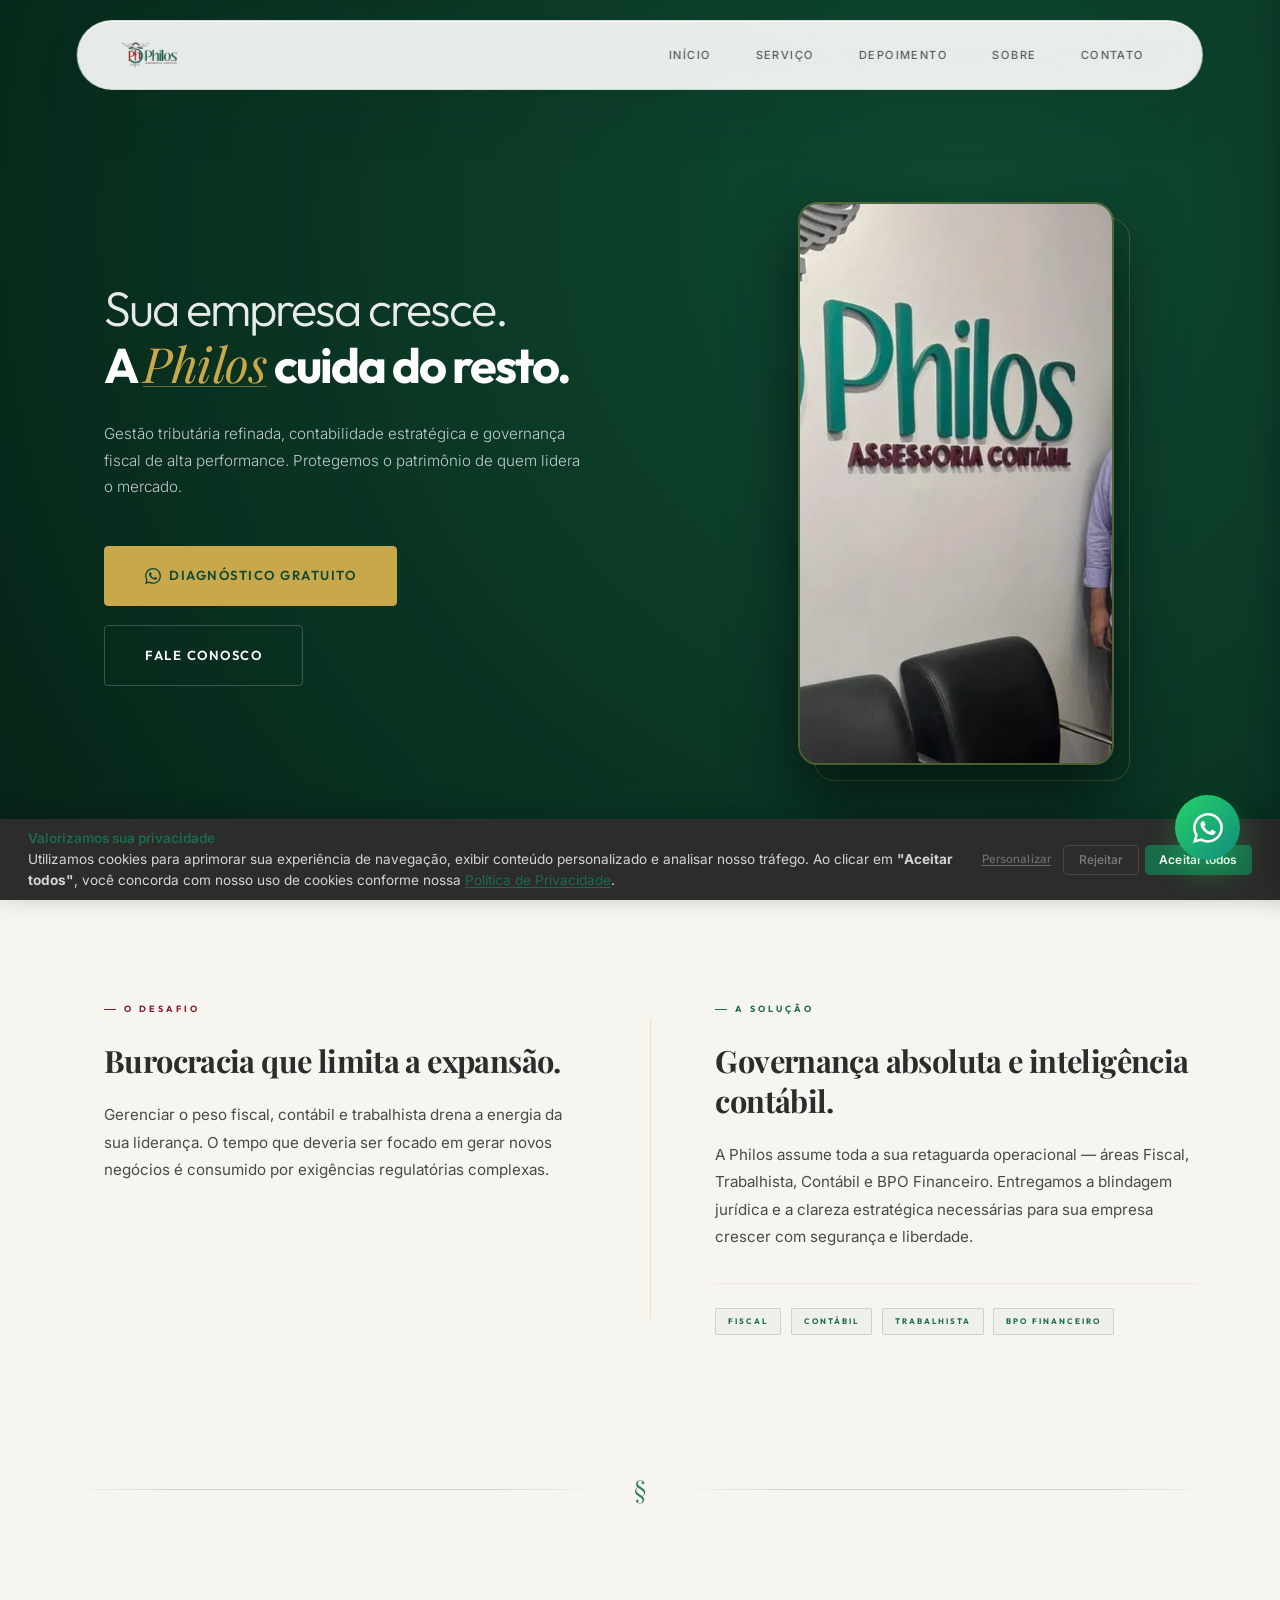
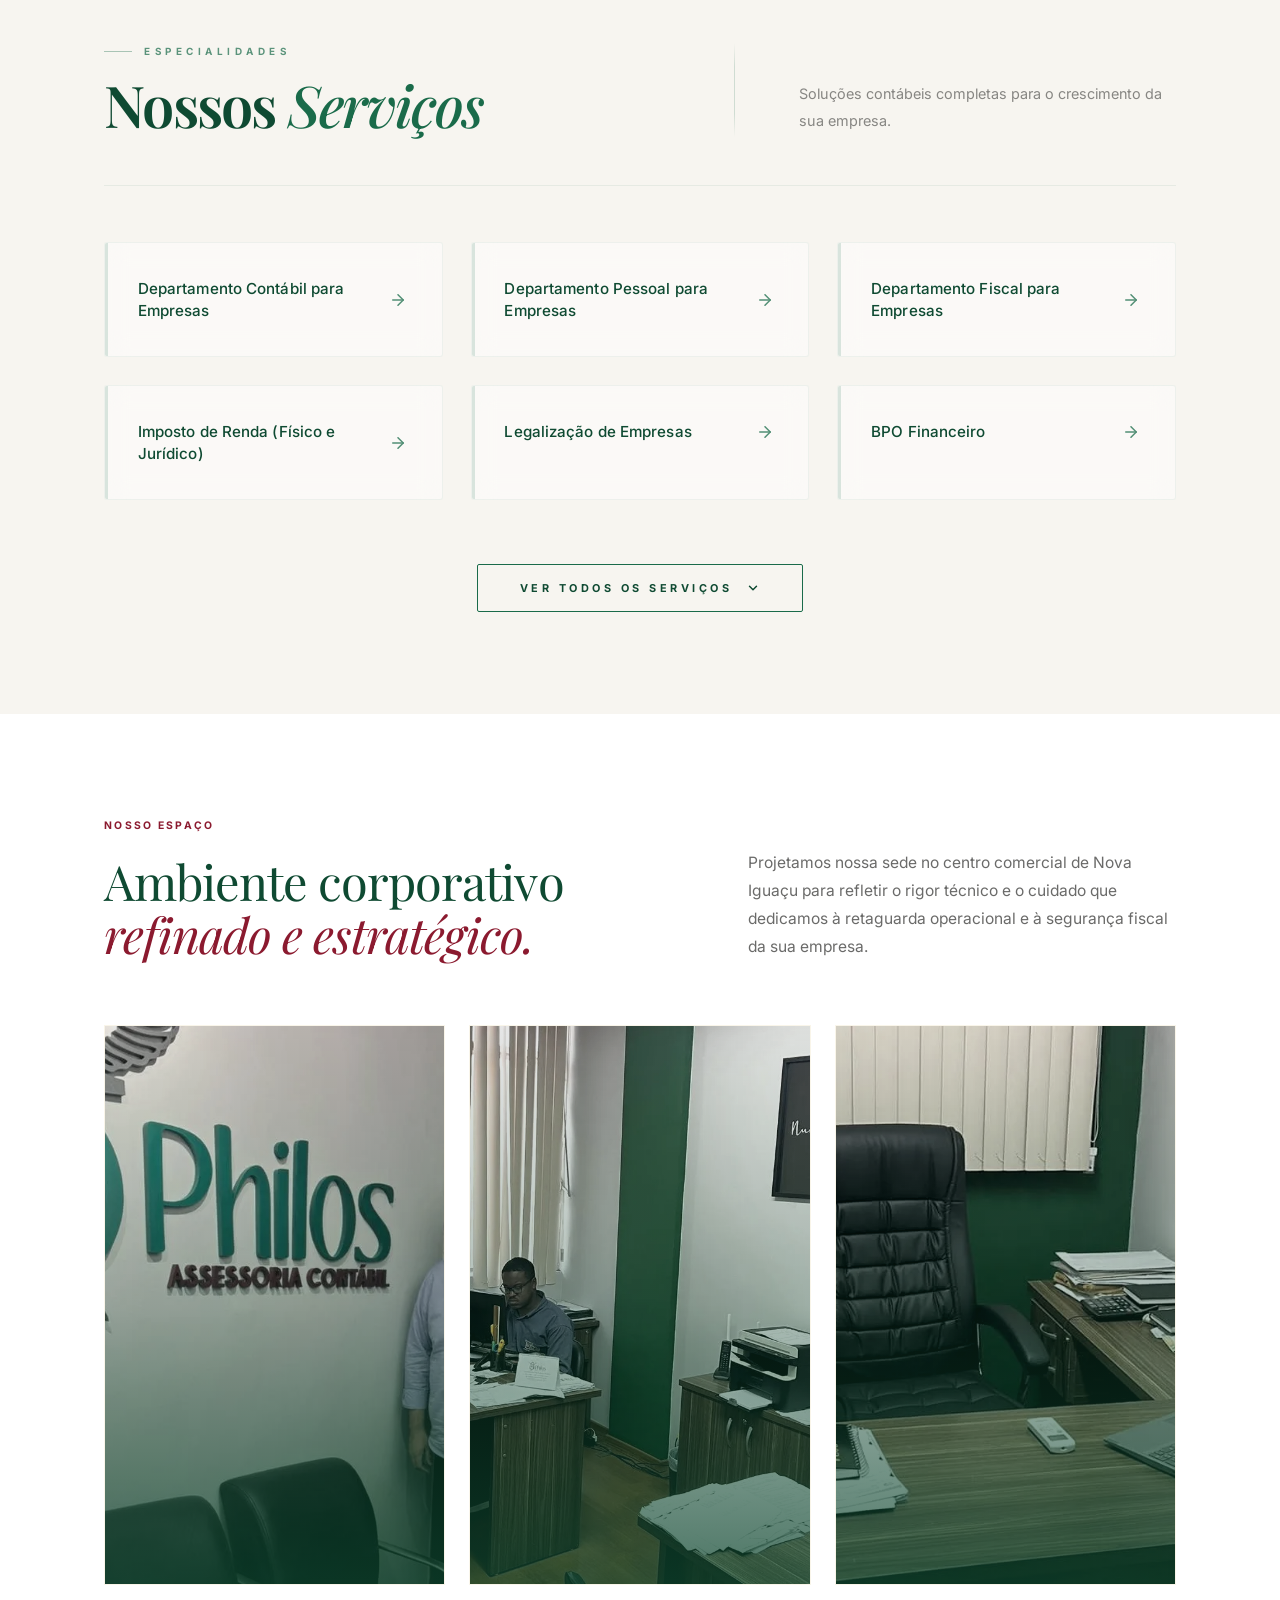
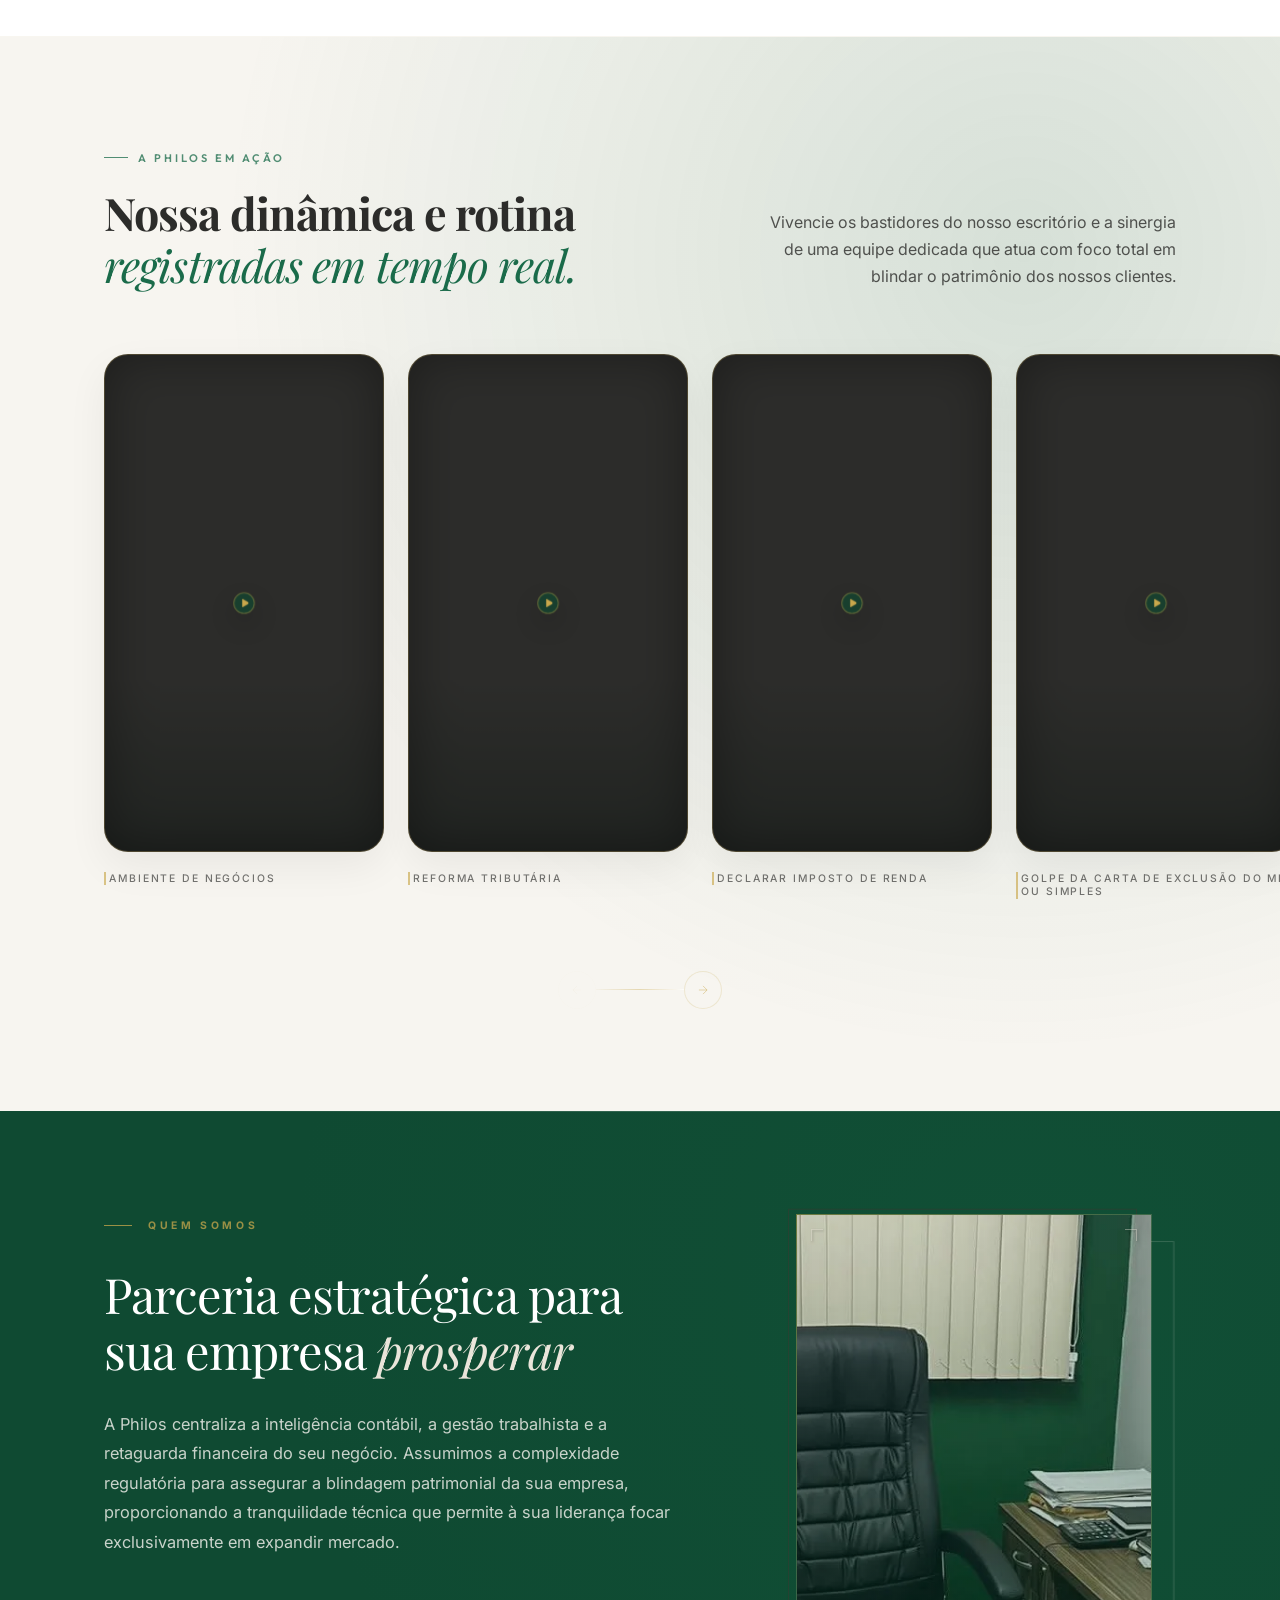
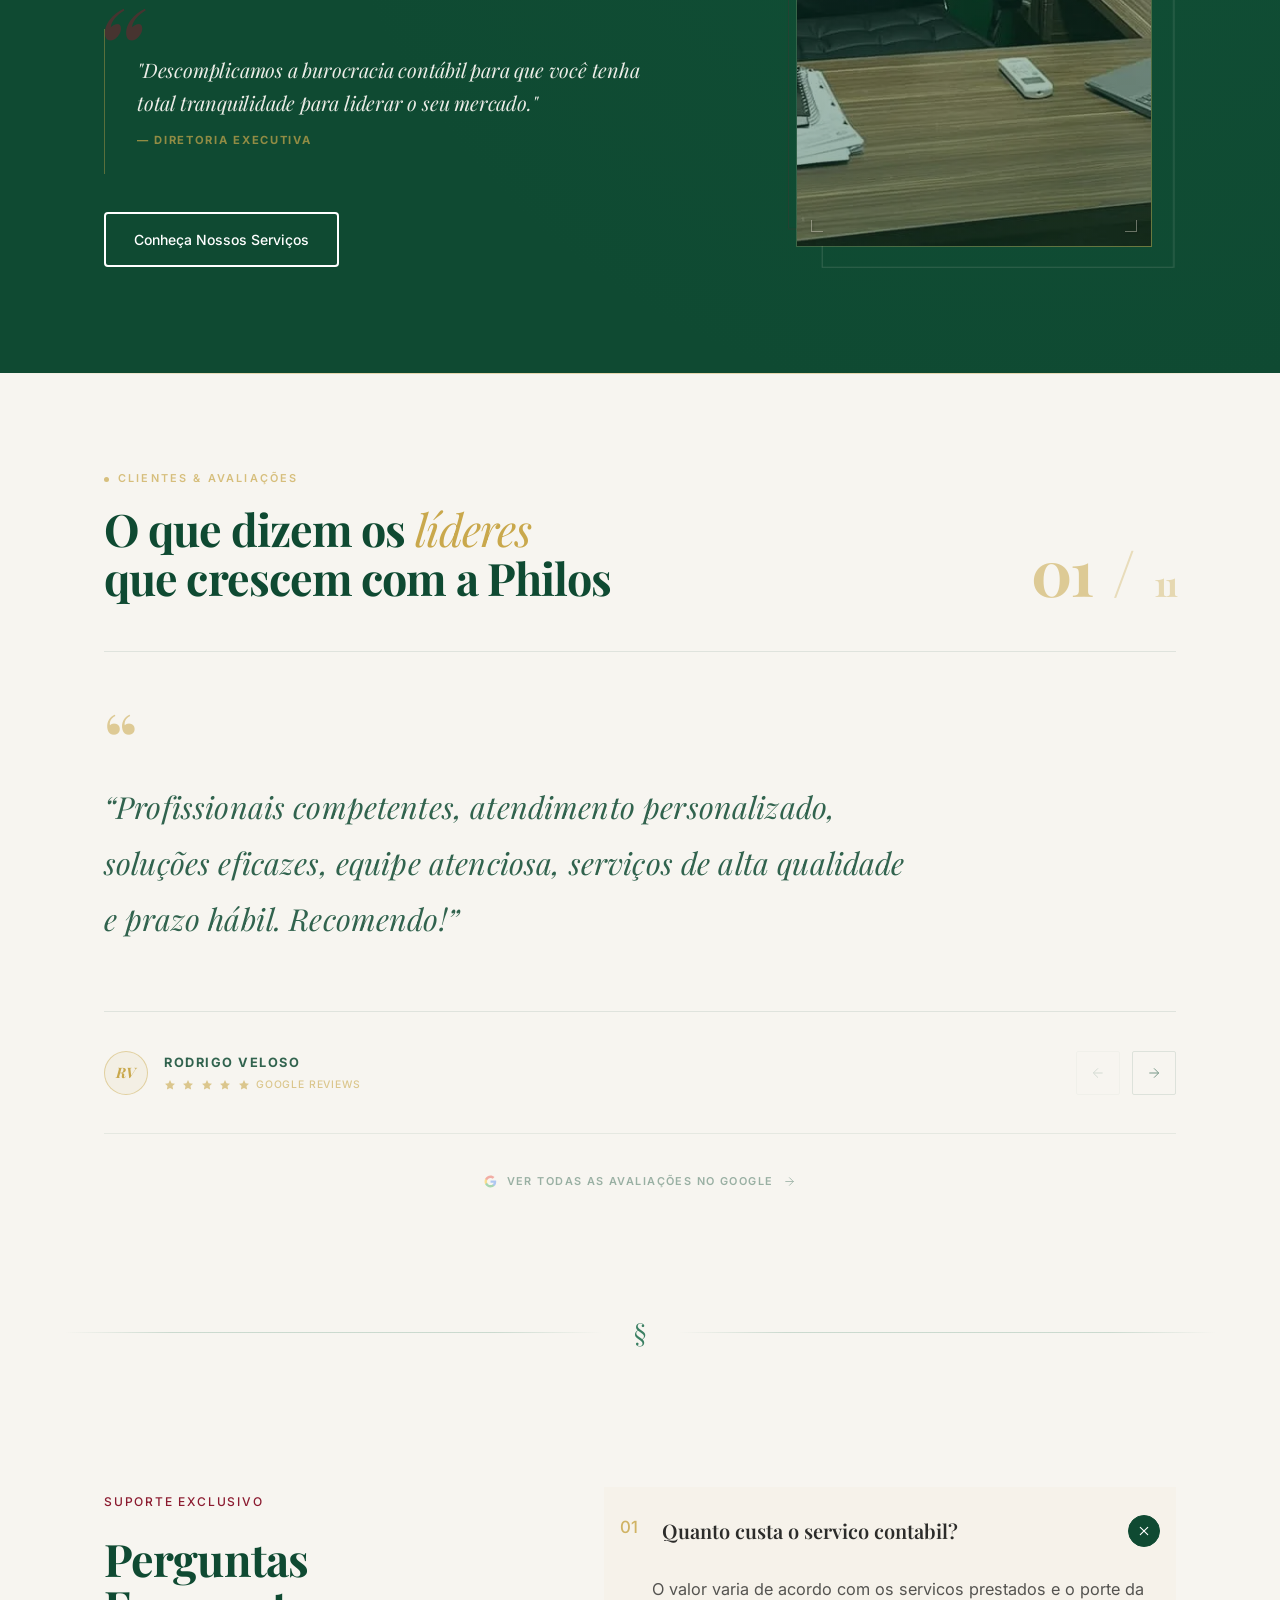
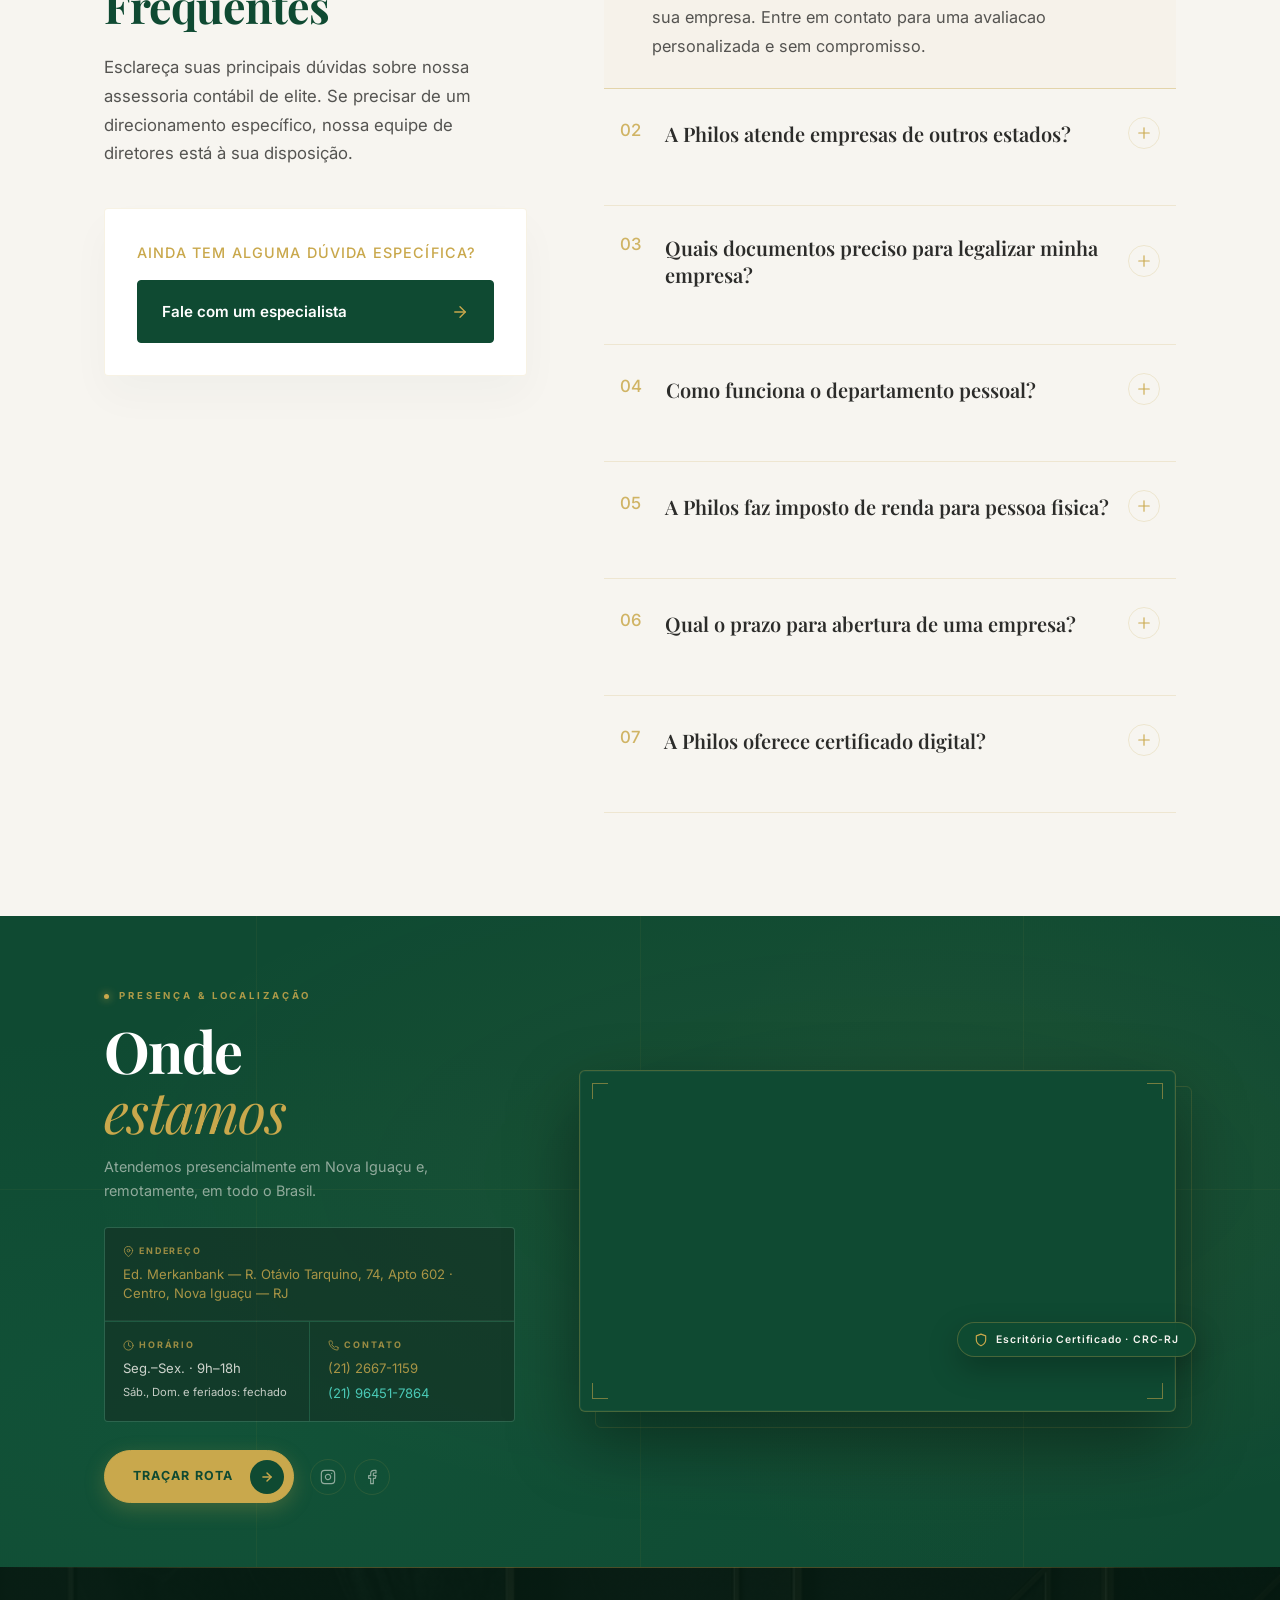
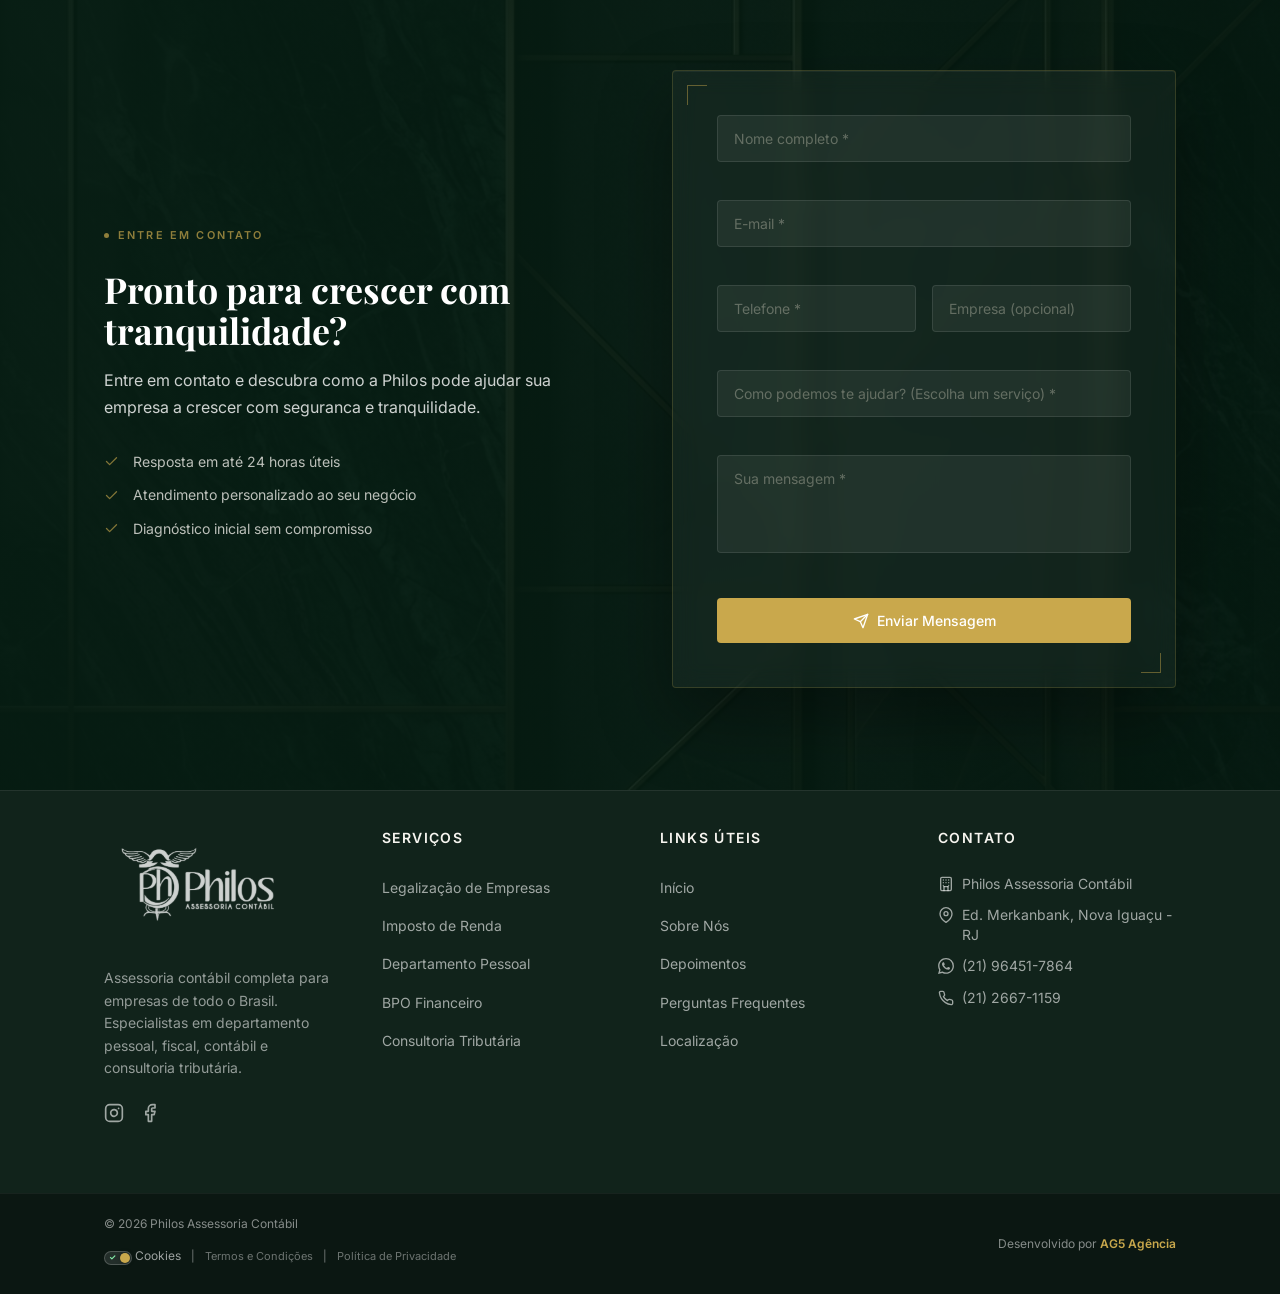
==== index.html @ 08afbd8f "refactor: optimize landing page performance and update UI elements for better navigation and respons" ====
<!DOCTYPE html>
<html lang="pt-BR">
<head>
  <meta charset="UTF-8">
  <meta name="viewport" content="width=device-width, initial-scale=1.0">
  <meta name="description" content="Philos Assessoria Contabil - Especialistas em assessoria contabil, fiscal e departamento pessoal. Atendemos empresas de todo o Brasil.">
  <meta name="keywords" content="assessoria contabil, contabilidade, departamento pessoal, fiscal, BPO financeiro, Nova Iguacu, RJ">
  <!-- PageSpeed preconnect e preload da imagem LCP (poster) -->
  <link rel="preload" href="Assets/philos-assessoria-contabil-proprietario-escritorio.webp" as="image" fetchpriority="high">

  <link rel="preconnect" href="https://fonts.googleapis.com">
  <link rel="preconnect" href="https://fonts.gstatic.com" crossorigin>

  <!-- Carregamento Assíncrono do Google Fonts (elimina bloqueio de renderização) -->
  <link rel="preload" href="https://fonts.googleapis.com/css2?family=Inter:wght@300;400;500;600;700&family=Outfit:wght@300;500;700&family=Playfair+Display:wght@400;500;600;700&display=swap" as="style" onload="this.onload=null;this.rel='stylesheet'">
  <noscript><link href="https://fonts.googleapis.com/css2?family=Inter:wght@300;400;500;600;700&family=Outfit:wght@300;500;700&family=Playfair+Display:wght@400;500;600;700&display=swap" rel="stylesheet"></noscript>
  <title>Philos Assessoria Contábil | Sua empresa cresce. A Philos cuida do resto.</title>
  <link rel="icon" href="Assets/favicon-philos-assessoria-contabil.ico" type="image/x-icon">
  <link rel="stylesheet" href="style.css">
  <link rel="preload" href="cookie-banner.css" as="style" onload="this.onload=null;this.rel='stylesheet'">
  <noscript><link rel="stylesheet" href="cookie-banner.css"></noscript>
  <link rel="canonical" href="https://www.philoscontabil.com.br/">

  <!-- Meta Tags de Local SEO (Geotags) -->
  <meta name="geo.region" content="BR-RJ">
  <meta name="geo.placename" content="Nova Iguaçu">
  <meta name="geo.position" content="-22.759318;-43.450973">
  <meta name="ICBM" content="-22.759318, -43.450973">

  <!-- Meta Tags Open Graph (Compartilhamento Social) -->
  <meta property="og:locale" content="pt_BR">
  <meta property="og:type" content="website">
  <meta property="og:title" content="Philos Assessoria Contábil | Sua empresa cresce. A Philos cuida do resto.">
  <meta property="og:description" content="Assessoria contábil de alta governança em Nova Iguaçu e online para todo o Brasil. Gestão tributária, fiscal, departamento pessoal e BPO financeiro.">
  <meta property="og:url" content="https://www.philoscontabil.com.br/">
  <meta property="og:site_name" content="Philos Assessoria Contábil">
  <meta property="og:image" content="https://www.philoscontabil.com.br/Assets/philos-assessoria-contabil-proprietario-escritorio.webp">
  <meta property="og:image:width" content="1200">
  <meta property="og:image:height" content="800">
  <meta property="og:image:type" content="image/webp">

  <!-- Meta Tags Twitter Cards -->
  <meta name="twitter:card" content="summary_large_image">
  <meta name="twitter:title" content="Philos Assessoria Contábil | Sua empresa cresce. A Philos cuida do resto.">
  <meta name="twitter:description" content="Assessoria contábil de alta governança em Nova Iguaçu e online para todo o Brasil. Gestão tributária, fiscal, departamento pessoal e BPO financeiro.">
  <meta name="twitter:image" content="https://www.philoscontabil.com.br/Assets/philos-assessoria-contabil-proprietario-escritorio.webp">

  <!-- Schema.org Data Structured JSON-LD Unificado (@graph) -->
  <script type="application/ld+json">
  {
    "@context": "https://schema.org",
    "@graph": [
      {
        "@type": "AccountingService",
        "@id": "https://www.philoscontabil.com.br/#negocio",
        "name": "Philos Assessoria Contábil",
        "alternateName": "Philos Assessoria Contábil | Escritório de Contabilidade e BPO Financeiro em Nova Iguaçu RJ",
        "url": "https://www.philoscontabil.com.br/",
        "logo": "https://www.philoscontabil.com.br/Assets/logo-philos-assessoria-contabil-desktop.webp",
        "image": [
          "https://www.philoscontabil.com.br/Assets/philos-assessoria-contabil-proprietario-escritorio.webp"
        ],
        "description": "Philos Assessoria Contábil - Especialistas em assessoria contábil, fiscal, departamento pessoal e BPO financeiro. Atendemos empresas de todo o Brasil.",
        "telephone": "+552126671159",
        "email": "contato@philoscontabil.com.br",
        "priceRange": "$$",
        "currenciesAccepted": "BRL",
        "paymentAccepted": "Cash, Credit Card, Debit Card, Pix",
        "address": {
          "@type": "PostalAddress",
          "streetAddress": "R. Otávio Tarquino, 74, Apto 602, Centro",
          "addressLocality": "Nova Iguaçu",
          "addressRegion": "RJ",
          "postalCode": "26215-342",
          "addressCountry": "BR"
        },
        "geo": {
          "@type": "GeoCoordinates",
          "latitude": -22.7593178,
          "longitude": -43.4509727
        },
        "openingHoursSpecification": [
          {
            "@type": "OpeningHoursSpecification",
            "dayOfWeek": [
              "Monday",
              "Tuesday",
              "Wednesday",
              "Thursday",
              "Friday"
            ],
            "opens": "09:00",
            "closes": "18:00"
          }
        ],
        "areaServed": [
          {
            "@type": "City",
            "name": "Nova Iguaçu",
            "containedInPlace": {
              "@type": "State",
              "name": "Rio de Janeiro"
            }
          },
          { "@type": "Place", "name": "Centro" },
          { "@type": "Place", "name": "K11" },
          { "@type": "Place", "name": "Moquetá" },
          { "@type": "Place", "name": "Rancho Novo" },
          { "@type": "Place", "name": "Jardim Iguaçu" },
          { "@type": "Place", "name": "Luz" }
        ],
        "hasOfferCatalog": {
          "@type": "OfferCatalog",
          "name": "Serviços da Philos Assessoria Contábil",
          "itemListElement": [
            {
              "@type": "Offer",
              "itemOffered": {
                "@type": "Service",
                "name": "Legalização de Empresas",
                "description": "Abertura, alteração, reativação de CNPJ e baixa de empresas de forma ágil e segura em todo o Brasil.",
                "areaServed": "Nova Iguaçu – RJ",
                "provider": { "@id": "https://www.philoscontabil.com.br/#negocio" }
              }
            },
            {
              "@type": "Offer",
              "itemOffered": {
                "@type": "Service",
                "name": "Imposto de Renda",
                "description": "Declaração e planejamento tributário de Imposto de Renda para Pessoa Física (IRPF) e Jurídica (IRPJ).",
                "areaServed": "Nova Iguaçu – RJ",
                "provider": { "@id": "https://www.philoscontabil.com.br/#negocio" }
              }
            },
            {
              "@type": "Offer",
              "itemOffered": {
                "@type": "Service",
                "name": "Departamento Pessoal",
                "description": "Gestão completa de folha de pagamento, admissões, demissões, férias e obrigações previdenciárias e trabalhistas.",
                "areaServed": "Nova Iguaçu – RJ",
                "provider": { "@id": "https://www.philoscontabil.com.br/#negocio" }
              }
            },
            {
              "@type": "Offer",
              "itemOffered": {
                "@type": "Service",
                "name": "BPO Financeiro",
                "description": "Terceirização financeira inteligente para otimizar o fluxo de caixa, conciliação bancária e emissão de notas fiscais.",
                "areaServed": "Nova Iguaçu – RJ",
                "provider": { "@id": "https://www.philoscontabil.com.br/#negocio" }
              }
            },
            {
              "@type": "Offer",
              "itemOffered": {
                "@type": "Service",
                "name": "Consultoria e Planejamento Tributário",
                "description": "Estudo tributário personalizado visando a redução legal de impostos e otimização fiscal para sua empresa.",
                "areaServed": "Nova Iguaçu – RJ",
                "provider": { "@id": "https://www.philoscontabil.com.br/#negocio" }
              }
            }
          ]
        },
        "aggregateRating": {
          "@type": "AggregateRating",
          "ratingValue": "5",
          "reviewCount": "30",
          "bestRating": "5",
          "worstRating": "1"
        },
        "sameAs": [
          "https://share.google/K7e6qTWmjBdMr5dp3",
          "https://www.instagram.com/philosassessoriacontabil/",
          "https://www.facebook.com/PhilosAssessoriaContabil/"
        ]
      },
      {
        "@type": "WebSite",
        "@id": "https://www.philoscontabil.com.br/#website",
        "url": "https://www.philoscontabil.com.br/",
        "name": "Philos Assessoria Contábil | Escritório de Contabilidade e BPO Financeiro em Nova Iguaçu RJ",
        "publisher": { "@id": "https://www.philoscontabil.com.br/#negocio" },
        "inLanguage": "pt-BR"
      },
      {
        "@type": "WebPage",
        "@id": "https://www.philoscontabil.com.br/#webpage",
        "url": "https://www.philoscontabil.com.br/",
        "name": "Philos Assessoria Contábil | Sua empresa cresce. A Philos cuida do resto.",
        "description": "Philos Assessoria Contábil - Especialistas em assessoria contábil, fiscal e departamento pessoal. Atendemos empresas de todo o Brasil.",
        "isPartOf": { "@id": "https://www.philoscontabil.com.br/#website" },
        "about": { "@id": "https://www.philoscontabil.com.br/#negocio" },
        "inLanguage": "pt-BR",
        "datePublished": "2026-05-20",
        "dateModified": "2026-05-25"
      },
      {
        "@type": "FAQPage",
        "@id": "https://www.philoscontabil.com.br/#faq",
        "mainEntity": [
          {
            "@type": "Question",
            "name": "Quanto custa o serviço contábil?",
            "acceptedAnswer": {
              "@type": "Answer",
              "text": "O valor varia de acordo com os serviços prestados e o porte da sua empresa. Entre em contato para uma avaliação personalizada e sem compromisso."
            }
          },
          {
            "@type": "Question",
            "name": "A Philos atende empresas de outros estados?",
            "acceptedAnswer": {
              "@type": "Answer",
              "text": "Sim! Atendemos empresas de todo o Brasil de forma 100% digital. Nossa estrutura permite prestar serviços contábeis completos independentemente da localização da sua empresa."
            }
          },
          {
            "@type": "Question",
            "name": "Quais documentos preciso para legalizar minha empresa?",
            "acceptedAnswer": {
              "@type": "Answer",
              "text": "São necessários documentos pessoais dos sócios (RG e CPF), comprovante de residência, definição do nome empresarial e da atividade da empresa (CNAE). Nossa equipe orienta em todo o processo."
            }
          },
          {
            "@type": "Question",
            "name": "Como funciona o departamento pessoal?",
            "acceptedAnswer": {
              "@type": "Answer",
              "text": "Cuidamos de toda a folha de pagamento, admissões, demissões, obrigações trabalhistas e previdenciárias da sua empresa. Inclui cálculo de rescisões, férias, 13º salário e todas as rotinas obrigatórias."
            }
          },
          {
            "@type": "Question",
            "name": "A Philos faz imposto de renda para pessoa física?",
            "acceptedAnswer": {
              "@type": "Answer",
              "text": "Sim! Fazemos declaração de Imposto de Renda para pessoa física (IRPF) e jurídica (IRPJ), com agendamento prévio e atendimento especializado."
            }
          },
          {
            "@type": "Question",
            "name": "Qual o prazo para abertura de uma empresa?",
            "acceptedAnswer": {
              "@type": "Answer",
              "text": "Em média 5 a 10 dias úteis, dependendo do tipo de empresa, da cidade e da complexidade da atividade. Processos mais simples de MEI podem ser concluídos em até 3 dias."
            }
          },
          {
            "@type": "Question",
            "name": "A Philos oferece certificado digital?",
            "acceptedAnswer": {
              "@type": "Answer",
              "text": "Sim! Emitimos certificado digital A1 e A3 para empresas e pessoas físicas, com todo o suporte necessário para instalação e utilização."
            }
          }
        ]
      }
    ]
  }
  </script>
</head>
<body>
  <!-- ===== NAVBAR ===== -->
  <nav class="navbar" id="navbar">
    <div class="container nav-container">
      <a href="#" class="logo">
        <picture>
          <source media="(min-width: 768px)" srcset="Assets/logo-philos-assessoria-contabil-desktop.webp">
          <img src="Assets/logo-philos-assessoria-contabil-mobile.webp" alt="Logo Philos Assessoria Contábil" height="50" loading="eager">
        </picture>
      </a>
      <div class="nav-links" id="navLinks">
        <a href="#" class="nav-link">Início</a>
        <a href="#servicos" class="nav-link">Serviço</a>
        <a href="#depoimentos" class="nav-link">Depoimento</a>
        <a href="#sobre" class="nav-link">Sobre</a>
        <a href="#contato" class="nav-link">Contato</a>
      </div>
      <button class="nav-toggle" id="navToggle" aria-label="Abrir menu">
        <svg width="24" height="24" viewBox="0 0 24 24" fill="none" stroke="currentColor" stroke-width="2" stroke-linecap="round" stroke-linejoin="round"><line x1="3" y1="12" x2="21" y2="12"></line><line x1="3" y1="6" x2="21" y2="6"></line><line x1="3" y1="18" x2="21" y2="18"></line></svg>
      </button>
    </div>
  </nav>



  <!-- ===== HERO ===== -->
  <section id="hero" class="hero-prestige">
    <div class="hero-prestige-container">
      <div class="hero-left-col">
        <div class="hero-prestige-content">
          <h1 class="hero-prestige-title">
            <span class="title-top">Sua empresa cresce.</span>
            <span class="title-main">A <span class="serif-accent">Philos</span> cuida do resto.</span>
          </h1>
          
          <p class="hero-prestige-subtitle">
            Gestão tributária refinada, contabilidade estratégica e governança fiscal de alta performance. Protegemos o patrimônio de quem lidera o mercado.
          </p>
          
          <div class="hero-prestige-ctas">
            <a href="https://wa.me/5521964517864?text=Ol%C3%A1%2C%20vim%20atrav%C3%A9s%20do%20site%20e%20gostaria%20de%20uma%20informa%C3%A7%C3%A3o." target="_blank" rel="noopener noreferrer" class="btn btn-prestige-primary" role="button" aria-label="Falar pelo WhatsApp">
              <svg width="16" height="16" viewBox="0 0 24 24" fill="currentColor"><path d="M17.472 14.382c-.297-.149-1.758-.867-2.03-.967-.273-.099-.471-.148-.67.15-.197.297-.767.966-.94 1.164-.173.199-.347.223-.644.075-.297-.15-1.255-.463-2.39-1.475-.883-.788-1.48-1.761-1.653-2.059-.173-.297-.018-.458.13-.606.134-.133.298-.347.446-.52.149-.174.198-.298.298-.497.099-.198.05-.371-.025-.52-.075-.149-.669-1.612-.916-2.207-.242-.579-.487-.5-.669-.51-.173-.008-.371-.01-.57-.01-.198 0-.52.074-.792.372-.272.297-1.04 1.016-1.04 2.479 0 1.462 1.065 2.875 1.213 3.074.149.198 2.096 3.2 5.077 4.487.709.306 1.262.489 1.694.625.712.227 1.36.195 1.871.118.571-.085 1.758-.719 2.006-1.413.248-.694.248-1.289.173-1.413-.074-.124-.272-.198-.57-.347m-5.421 7.403h-.004a9.87 9.87 0 01-5.031-1.378l-.361-.214-3.741.982.998-3.648-.235-.374a9.86 9.86 0 01-1.51-5.26c.001-5.45 4.436-9.884 9.888-9.884 2.64 0 5.122 1.03 6.988 2.898a9.825 9.825 0 012.893 6.994c-.003 5.45-4.437 9.884-9.885 9.884m8.413-18.297A11.815 11.815 0 0012.05 0C5.495 0 .16 5.335.157 11.892c0 2.096.547 4.142 1.588 5.945L.057 24l6.305-1.654a11.882 11.882 0 005.683 1.448h.005c6.554 0 11.89-5.335 11.893-11.893a11.821 11.821 0 00-3.48-8.413z"/></svg>
              Diagnóstico Gratuito
            </a>
            <a href="#contato" class="btn btn-prestige-outline">
              Fale Conosco
            </a>
          </div>
        </div>
      </div>
      
      <div class="hero-right-col">
        <!-- Mockup do Vídeo Premium Vertical -->
        <div class="hero-luxury-composition">
          <!-- Moldura Champagne Traseira Deslocada -->
          <div class="composition-back-frame"></div>
          
          <!-- Wrapper do Vídeo (Tamanho original 9:16) -->
          <div class="composition-main-image-wrapper">
            <video class="composition-main-image" autoplay muted loop playsinline preload="none" poster="Assets/philos-assessoria-contabil-proprietario-escritorio.webp">
              <source src="https://assets.cdn.filesafe.space/7hzaWcGgawCV1WudlwA7/media/6a144bd5e05851175c7af8db.mp4" type="video/mp4">
            </video>
          </div>
        </div>
      </div>
    </div>
  </section>

  <!-- ===== DESAFIO E GOVERNANÇA (EDITORIAL PRESTIGE) ===== -->
  <section id="dor-solucao" class="section-dor-solucao-prestige">
    <div class="prestige-container">
      <div class="prestige-grid">
        <!-- O Desafio (Esquerda) -->
        <div class="prestige-desafio">
          <span class="prestige-tag tag-vinho">O DESAFIO</span>
          <h3 class="prestige-title-desafio">Burocracia que limita a expansão.</h3>
          <p class="prestige-text-desafio">
            Gerenciar o peso fiscal, contábil e trabalhista drena a energia da sua liderança. O tempo que deveria ser focado em gerar novos negócios é consumido por exigências regulatórias complexas.
          </p>
        </div>
        
        <!-- Divisor Central Fino -->
        <div class="prestige-divider"></div>
        
        <!-- A Solução (Direita) - Bloco de Alta Costura Verde Escuro & Dourado -->
        <div class="prestige-solucao">
          <span class="prestige-tag tag-verde">A SOLUÇÃO</span>
          <h3 class="prestige-title-solucao">Governança absoluta e inteligência contábil.</h3>
          <p class="prestige-text-solucao">
            A Philos assume toda a sua retaguarda operacional — áreas Fiscal, Trabalhista, Contábil e BPO Financeiro. Entregamos a blindagem jurídica e a clareza estratégica necessárias para sua empresa crescer com segurança e liberdade.
          </p>
          <div class="prestige-badges">
            <span class="prestige-badge-item">FISCAL</span>
            <span class="prestige-badge-item">CONTÁBIL</span>
            <span class="prestige-badge-item">TRABALHISTA</span>
            <span class="prestige-badge-item">BPO FINANCEIRO</span>
          </div>
        </div>
      </div>
    </div>
  </section>
  <!-- ===== SEPARADOR: DOR-SOLUÇÃO → SERVIÇOS ===== -->
  <div class="section-divider" aria-hidden="true">
    <div class="divider-line"></div>
    <div class="divider-icon">
      <!-- § — símbolo de seção/parágrafo: onipresente em leis, decretos e
           códigos tributários. O símbolo do universo contábil e jurídico. -->
      <span class="divider-symbol">§</span>
    </div>
    <div class="divider-line"></div>
  </div>

  <!-- ===== SERVICOS ===== -->
  <section id="servicos" class="section section-offwhite">

    <div class="container">
      <div class="section-header section-header--servicos reveal">
        <div class="servicos-header-left">
          <span class="servicos-eyebrow">Especialidades</span>
          <h2 class="servicos-title">Nossos <em>Serviços</em></h2>
        </div>
        <div class="servicos-header-vline" aria-hidden="true"></div>
        <div class="servicos-header-right">
          <p class="servicos-subtitle">Soluções contábeis completas para o crescimento da sua empresa.</p>
        </div>
      </div>
      <div class="servicos-grid reveal-stagger" id="servicosGrid">
        <!-- Servicos gerados via JS -->
      </div>
      <!-- Ação para Ver Mais Serviços -->
      <div class="servicos-action">
        <button id="btnVerMaisServicos" class="btn btn-outline-prestige">
          Ver Todos os Serviços
          <svg width="14" height="14" viewBox="0 0 24 24" fill="none" stroke="currentColor" stroke-width="2.5" stroke-linecap="round" stroke-linejoin="round"><polyline points="6 9 12 15 18 9"></polyline></svg>
        </button>
      </div>
    </div>
  </section>

  <!-- ===== GALERIA DE FOTOS ===== -->
  <section id="galeria-fotos" class="fotos-section">
    <div class="container">
      <div class="fotos-header reveal">
        <div class="fotos-header-left">
          <span class="fotos-eyebrow">Nosso Espaço</span>
          <h2 class="fotos-titulo">Ambiente corporativo<br><em>refinado e estratégico.</em></h2>
        </div>
        <div class="fotos-header-right">
          <p class="fotos-desc">Projetamos nossa sede no centro comercial de Nova Iguaçu para refletir o rigor técnico e o cuidado que dedicamos à retaguarda operacional e à segurança fiscal da sua empresa.</p>
        </div>
      </div>

      <div class="premium-accordion-gallery reveal">
        <!-- Recepcao Executiva -->
        <div class="gallery-strip">
          <div class="strip-image-wrapper">
            <img src="Assets/philos-assessoria-contabil-proprietario-escritorio.webp" alt="Recepção Executiva Philos" class="strip-img" loading="lazy" width="800" height="600">
            <div class="strip-overlay"></div>
          </div>
          <div class="strip-content">
            <div class="strip-text-group">
              <h3 class="strip-title">Recepção Executiva</h3>
              <p class="strip-description">Ambiente imponente, planejado para acolher parceiros de negócios e clientes corporativos com conforto e distinção.</p>
            </div>
          </div>
        </div>

        <!-- Area Operacional -->
        <div class="gallery-strip">
          <div class="strip-image-wrapper">
            <img src="Assets/philos-assessoria-contabil-equipe-escritorio.webp" alt="Área Operacional Philos" class="strip-img" loading="lazy" width="800" height="600">
            <div class="strip-overlay"></div>
          </div>
          <div class="strip-content">
            <div class="strip-text-group">
              <h3 class="strip-title">Area Operacional</h3>
              <p class="strip-description">Infraestrutura integrada e moderna, onde nossa equipe de contadores e especialistas monitora a segurança fiscal da sua empresa.</p>
            </div>
          </div>
        </div>

        <!-- Diretoria Executiva -->
        <div class="gallery-strip">
          <div class="strip-image-wrapper">
            <img src="Assets/philos-assessoria-contabil-sala-diretor-nova-iguacu.webp" alt="Diretoria Executiva Philos" class="strip-img" loading="lazy" width="800" height="600">
            <div class="strip-overlay"></div>
          </div>
          <div class="strip-content">
            <div class="strip-text-group">
              <h3 class="strip-title">Diretoria Executiva</h3>
              <p class="strip-description">Espaço de alta governança reservado para reuniões estratégicas, tomada de decisões e consultorias tributárias refinadas.</p>
            </div>
          </div>
        </div>
      </div>
    </div>
  </section>

  <!-- ===== GALERIA DE VÍDEOS ===== -->
  <section id="galeria-videos" class="videos-section">
    <div class="container">
      <div class="videos-header reveal">
        <div class="videos-header-left">
          <span class="videos-eyebrow">A Philos em Ação</span>
          <h2 class="videos-titulo">Nossa dinâmica e rotina<br><em>registradas em tempo real.</em></h2>
        </div>
        <div class="videos-header-right">
          <p class="videos-desc">Vivencie os bastidores do nosso escritório e a sinergia de uma equipe dedicada que atua com foco total em blindar o patrimônio dos nossos clientes.</p>
        </div>
      </div>

      <div class="videos-carousel-container reveal-stagger">
        <div class="videos-carousel-track-wrapper">
          <div class="videos-grid" id="videosGrid">
        <!-- Vídeo 2 (Ambiente) -->
        <div class="videos-item">
          <div class="videos-media-wrapper">
            <video class="videos-element" muted loop playsinline>
              <source src="https://assets.cdn.filesafe.space/7hzaWcGgawCV1WudlwA7/media/6a144bd92cd79e32d2134f53.mp4" type="video/mp4">
            </video>
            <div class="video-play-indicator" aria-hidden="true">
              <svg width="12" height="14" viewBox="0 0 14 16" fill="currentColor"><path d="M13.2 7.2L1.8.4C1-.1.2.4.2 1.2v13.6c0 .8.8 1.3 1.6.8l11.4-6.8c.6-.4.6-1.2 0-1.6z"/></svg>
            </div>
          </div>
          <span class="videos-caption">Ambiente de Negócios</span>
        </div>

        <!-- Vídeo 5 (Reforma Tributária) -->
        <div class="videos-item">
          <div class="videos-media-wrapper">
            <video class="videos-element" muted loop playsinline>
              <source src="https://assets.cdn.filesafe.space/7hzaWcGgawCV1WudlwA7/media/6a144bd5e05851175c7af8d9.mp4" type="video/mp4">
            </video>
            <div class="video-play-indicator" aria-hidden="true">
              <svg width="12" height="14" viewBox="0 0 14 16" fill="currentColor"><path d="M13.2 7.2L1.8.4C1-.1.2.4.2 1.2v13.6c0 .8.8 1.3 1.6.8l11.4-6.8c.6-.4.6-1.2 0-1.6z"/></svg>
            </div>
          </div>
          <span class="videos-caption">Reforma Tributária</span>
        </div>

        <!-- Vídeo 6 (Imposto de Renda) -->
        <div class="videos-item">
          <div class="videos-media-wrapper">
            <video class="videos-element" muted loop playsinline>
              <source src="https://assets.cdn.filesafe.space/7hzaWcGgawCV1WudlwA7/media/6a144bd56cc0eead5cd75204.mp4" type="video/mp4">
            </video>
            <div class="video-play-indicator" aria-hidden="true">
              <svg width="12" height="14" viewBox="0 0 14 16" fill="currentColor"><path d="M13.2 7.2L1.8.4C1-.1.2.4.2 1.2v13.6c0 .8.8 1.3 1.6.8l11.4-6.8c.6-.4.6-1.2 0-1.6z"/></svg>
            </div>
          </div>
          <span class="videos-caption">Declarar Imposto de Renda</span>
        </div>

        <!-- Vídeo 8 (Golpe da Carta) -->
        <div class="videos-item">
          <div class="videos-media-wrapper">
            <video class="videos-element" muted loop playsinline>
              <source src="https://assets.cdn.filesafe.space/7hzaWcGgawCV1WudlwA7/media/6a144bd59b6d07a704a8c1c7.mp4" type="video/mp4">
            </video>
            <div class="video-play-indicator" aria-hidden="true">
              <svg width="12" height="14" viewBox="0 0 14 16" fill="currentColor"><path d="M13.2 7.2L1.8.4C1-.1.2.4.2 1.2v13.6c0 .8.8 1.3 1.6.8l11.4-6.8c.6-.4.6-1.2 0-1.6z"/></svg>
            </div>
          </div>
          <span class="videos-caption">Golpe da Carta de Exclusão do MEI ou Simples</span>
        </div>
      </div>
    </div>
  </div>

  <!-- Controle de Navegação dos Vídeos Centralizado -->
  <div class="videos-carousel-controls">
    <button class="videos-control-btn prev" id="videosPrev" aria-label="Vídeo anterior" disabled>
      <svg width="20" height="20" viewBox="0 0 24 24" fill="none" stroke="currentColor" stroke-width="1.5"><path d="M19 12H5M12 19l-7-7 7-7"/></svg>
    </button>
    <button class="videos-control-btn next" id="videosNext" aria-label="Próximo vídeo">
      <svg width="20" height="20" viewBox="0 0 24 24" fill="none" stroke="currentColor" stroke-width="1.5"><path d="M5 12h14m-7 7l7-7-7-7"/></svg>
    </button>
  </div>
</div>
  </section>

  <!-- ===== SOBRE / CREDENCIAIS ===== -->
  <section id="sobre" class="sobre-section">
    <div class="container">
      <div class="sobre-content">
        <div class="sobre-text reveal-left">
          <span class="sobre-eyebrow">Quem Somos</span>
          <h2 class="sobre-title">Parceria estratégica para sua empresa <em>prosperar</em></h2>

          <!-- Vídeo da seção "Quem Somos" - visível apenas no mobile -->
          <div class="mobile-only sobre-mobile-video">
            <video autoplay muted loop playsinline poster="Assets/philos-assessoria-contabil-sala-diretor-nova-iguacu.webp" style="width: 100%; max-width: 400px; border-radius: 16px;">
              <source src="https://assets.cdn.filesafe.space/7hzaWcGgawCV1WudlwA7/media/6a144bd51f1059c428f59ad7.mp4" type="video/mp4">
            </video>
          </div>

          <p class="section-text-white">A Philos centraliza a inteligência contábil, a gestão trabalhista e a retaguarda financeira do seu negócio. Assumimos a complexidade regulatória para assegurar a blindagem patrimonial da sua empresa, proporcionando a tranquilidade técnica que permite à sua liderança focar exclusivamente em expandir mercado.</p>
          
          <div class="sobre-quote">
            <p class="sobre-quote-text">"Descomplicamos a burocracia contábil para que você tenha total tranquilidade para liderar o seu mercado."</p>
            <span class="sobre-quote-author">— Diretoria Executiva</span>
          </div>

          <a href="#servicos" class="btn btn-outline-white">Conheça Nossos Serviços</a>
        </div>
        
        <div class="sobre-img-container reveal-right desktop-only">
          <div class="sobre-img-deco deco-champagne" aria-hidden="true"></div>
          <div class="sobre-img-deco deco-vinho" aria-hidden="true"></div>
          <div class="sobre-img">
            <!-- Cantoneiras de Luxo Estilo Galeria de Arte (Prestige Corners) -->
            <div class="sobre-img-corners">
              <span class="corner tl"></span>
              <span class="corner tr"></span>
              <span class="corner bl"></span>
              <span class="corner br"></span>
            </div>
            <video autoplay muted loop playsinline poster="Assets/philos-assessoria-contabil-sala-diretor-nova-iguacu.webp">
              <source src="https://assets.cdn.filesafe.space/7hzaWcGgawCV1WudlwA7/media/6a144bd51f1059c428f59ad7.mp4" type="video/mp4">
            </video>
            <div class="sobre-img-overlay"></div>
          </div>
        </div>
      </div>
    </div>
  </section>

  <!-- ===== DEPOIMENTOS ===== -->
  <section id="depoimentos" class="dep-section">
    <!-- Linha separadora superior -->
    <div class="dep-top-rule" aria-hidden="true"></div>

    <div class="container">
      <!-- Header row: título + contador -->
      <div class="dep-header-row reveal">
        <header class="dep-header">
          <div class="dep-eyebrow">
            <span class="dep-ey-dot"></span>
            <span>Clientes &amp; Avaliações</span>
          </div>
          <h2 class="dep-title">O que dizem os <em>líderes</em><br>que crescem com a Philos</h2>
        </header>
        <div class="dep-counter" id="depCounter" aria-hidden="true">01<span class="dep-counter-sep"> /</span> <span class="dep-counter-total" id="depTotal">11</span></div>
      </div>

      <!-- Separador -->
      <div class="dep-rule reveal" aria-hidden="true"></div>

      <!-- Quote stage -->
      <div class="dep-stage reveal" id="depStage">
        <!-- slides injetados via JS -->
      </div>

      <!-- Separador -->
      <div class="dep-rule" aria-hidden="true"></div>

      <!-- Author + Navigation row -->
      <div class="dep-bottom-row reveal">
        <div class="dep-author-area" id="depAuthorArea">
          <!-- injetado via JS -->
        </div>
        <nav class="dep-nav" aria-label="Navegação">
          <button class="dep-nav-btn" id="depPrev" aria-label="Anterior" disabled>
            <svg width="16" height="16" viewBox="0 0 24 24" fill="none" stroke="currentColor" stroke-width="1.5"><path d="M19 12H5M12 19l-7-7 7-7"/></svg>
          </button>
          <div class="dep-dots" id="depDots" aria-hidden="true"></div>
          <button class="dep-nav-btn" id="depNext" aria-label="Próximo">
            <svg width="16" height="16" viewBox="0 0 24 24" fill="none" stroke="currentColor" stroke-width="1.5"><path d="M5 12h14m-7 7l7-7-7-7"/></svg>
          </button>
        </nav>
      </div>

      <!-- Google CTA -->
      <div class="dep-google reveal">
        <a href="https://share.google/K7e6qTWmjBdMr5dp3" target="_blank" rel="noopener noreferrer" class="dep-google-link">
          <svg width="13" height="13" viewBox="0 0 24 24" aria-hidden="true">
            <path d="M22.56 12.25c0-.78-.07-1.53-.2-2.25H12v4.26h5.92c-.24 1.33-.97 2.45-2.2 3.32v2.77h3.57c2.08-1.92 3.28-4.74 3.28-8.1z" fill="#4285F4"/>
            <path d="M12 23c2.97 0 5.46-.98 7.28-2.66l-3.57-2.77c-.98.66-2.23 1.06-3.71 1.06-2.86 0-5.29-1.93-6.16-4.53H2.18v2.84C3.99 20.53 7.7 23 12 23z" fill="#34A853"/>
            <path d="M5.84 14.09c-.22-.66-.35-1.36-.35-2.09s.13-1.43.35-2.09V7.07H2.18C1.43 8.55 1 10.22 1 12s.43 3.45 1.18 4.93l2.85-2.22.81-.62z" fill="#FBBC05"/>
            <path d="M12 5.38c1.62 0 3.06.56 4.21 1.64l3.15-3.15C17.45 2.09 14.97 1 12 1 7.7 1 3.99 3.47 2.18 7.07l3.66 2.84c.87-2.6 3.3-4.53 6.16-4.53z" fill="#EA4335"/>
          </svg>
          <span>Ver todas as avaliações no Google</span>
          <svg width="13" height="13" viewBox="0 0 24 24" fill="none" stroke="currentColor" stroke-width="1.5" stroke-linecap="round" stroke-linejoin="round" aria-hidden="true"><path d="M5 12h14m-7 7l7-7-7-7"/></svg>
        </a>
      </div>
    </div>
  </section>

  <!-- ===== SEPARADOR: DEPOIMENTOS → FAQ ===== -->
  <div class="section-divider" aria-hidden="true">
    <div class="divider-line"></div>
    <div class="divider-icon">
      <span class="divider-symbol">§</span>
    </div>
    <div class="divider-line"></div>
  </div>

  <!-- ===== FAQ ===== -->
  <section id="faq" class="section section-white section-faq-premium">
    <div class="container">
      <div class="faq-editorial-header reveal">
        <span class="label label-vinho">Suporte Exclusivo</span>
        <h2 class="section-title">Perguntas<br>Frequentes</h2>
        <p class="section-subtitle">Esclareça suas principais dúvidas sobre nossa assessoria contábil de elite. Se precisar de um direcionamento específico, nossa equipe de diretores está à sua disposição.</p>
        
        <div class="faq-editorial-cta">
          <p class="faq-cta-text">Ainda tem alguma dúvida específica?</p>
          <a href="https://wa.me/5521990425754?text=Olá!%20Gostaria%20de%20tirar%20algumas%20dúvidas%20sobre%20os%20serviços%20da%20Philos." target="_blank" rel="noopener noreferrer" class="faq-premium-btn">
            <span>Fale com um especialista</span>
            <svg width="18" height="18" viewBox="0 0 24 24" fill="none" stroke="currentColor" stroke-width="1.8" stroke-linecap="round" stroke-linejoin="round"><line x1="5" y1="12" x2="19" y2="12"></line><polyline points="12 5 19 12 12 19"></polyline></svg>
          </a>
        </div>
      </div>
      <div class="faq-container reveal" id="faqContainer">
        <!-- FAQ items gerados via JS -->
      </div>
    </div>
  </section>

  <!-- ===== LOCALIZACAO ===== -->
  <section id="localizacao" class="loc-prestige-section">

    <!-- Grade arquitetônica de fundo (estilo hero) -->
    <div class="loc-luxury-grid" aria-hidden="true">
      <div class="loc-vline loc-vline-1"></div>
      <div class="loc-vline loc-vline-2"></div>
      <div class="loc-vline loc-vline-3"></div>
      <div class="loc-hline"></div>
    </div>

    <!-- Brilho radial dourado de fundo -->
    <div class="loc-radial-glow" aria-hidden="true"></div>

    <div class="container">
      <div class="loc-master-grid">

        <!-- ═══ PAINEL ESQUERDO: Informações ═══ -->
        <div class="loc-info-panel reveal-left">

          <!-- Eyebrow -->
          <div class="loc-eyebrow-wrap">
            <span class="loc-eyebrow-dot" aria-hidden="true"></span>
            <span class="loc-eyebrow-text">Presença &amp; Localização</span>
          </div>

          <!-- Título monumental -->
          <h2 class="loc-title">
            Onde<br><em>estamos</em>
          </h2>

          <!-- Subtítulo -->
          <p class="loc-subtitle">Atendemos presencialmente em Nova Iguaçu e, remotamente, em todo o Brasil.</p>

          <!-- Grade de informações -->
          <div class="loc-info-grid">

            <!-- Endereço — célula larga -->
            <div class="loc-info-cell loc-info-cell--wide">
              <span class="loc-info-label">
                <svg width="11" height="11" viewBox="0 0 24 24" fill="none" stroke="currentColor" stroke-width="2" stroke-linecap="round" stroke-linejoin="round" aria-hidden="true"><path d="M21 10c0 7-9 13-9 13s-9-6-9-13a9 9 0 0 1 18 0z"/><circle cx="12" cy="10" r="3"/></svg>
                Endereço
              </span>
              <a href="https://www.google.com/maps?biw=1536&bih=695&sca_esv=2f14afef1c200fca&sxsrf=ANbL-n4AmCm7ZdhkcrJz7byvZaBazLBhzg:1778714493973&um=1&ie=UTF-8&fb=1&gl=br&sa=X&geocode=KfN1ot8GZ5kAMa_ayFjm7SRg&daddr=Ed.+Merkanbank+-+R.+Ot%C3%A1vio+Tarquino,+74+-+Apartamento+602+-+Centro,+Nova+Igua%C3%A7u+-+RJ,+26215-342" target="_blank" rel="noopener noreferrer" class="loc-info-value loc-info-link">Ed. Merkanbank — R. Otávio Tarquino, 74, Apto 602 · Centro, Nova Iguaçu — RJ</a>
            </div>

            <!-- Horário -->
            <div class="loc-info-cell">
              <span class="loc-info-label">
                <svg width="11" height="11" viewBox="0 0 24 24" fill="none" stroke="currentColor" stroke-width="2" stroke-linecap="round" stroke-linejoin="round" aria-hidden="true"><circle cx="12" cy="12" r="10"/><polyline points="12 6 12 12 16 14"/></svg>
                Horário
              </span>
              <span class="loc-info-value">Seg.–Sex. · 9h–18h</span>
              <span class="loc-info-muted">Sáb., Dom. e feriados: fechado</span>
            </div>

            <!-- Contato -->
            <div class="loc-info-cell">
              <span class="loc-info-label">
                <svg width="11" height="11" viewBox="0 0 24 24" fill="none" stroke="currentColor" stroke-width="2" stroke-linecap="round" stroke-linejoin="round" aria-hidden="true"><path d="M22 16.92v3a2 2 0 0 1-2.18 2 19.79 19.79 0 0 1-8.63-3.07 19.5 19.5 0 0 1-6-6 19.79 19.79 0 0 1-3.07-8.67A2 2 0 0 1 4.11 2h3a2 2 0 0 1 2 1.72 12.84 12.84 0 0 0 .7 2.81 2 2 0 0 1-.45 2.11L8.09 9.91a16 16 0 0 0 6 6l1.27-1.27a2 2 0 0 1 2.11-.45 12.84 12.84 0 0 0 2.81.7A2 2 0 0 1 22 16.92z"/></svg>
                Contato
              </span>
              <a href="tel:+552126671159" class="loc-info-value loc-info-link">(21) 2667-1159</a>
              <a href="https://wa.me/5521964517864?text=Ol%C3%A1%2C%20vim%20atrav%C3%A9s%20do%20site%20e%20gostaria%20de%20uma%20informa%C3%A7%C3%A3o." target="_blank" rel="noopener noreferrer" class="loc-wa-link" aria-label="WhatsApp">(21) 96451-7864</a>
            </div>

          </div><!-- /loc-info-grid -->

          <!-- Rodapé: CTA + redes sociais -->
          <div class="loc-bottom-row">
            <a href="https://www.google.com/maps?biw=1536&bih=695&sca_esv=2f14afef1c200fca&sxsrf=ANbL-n4AmCm7ZdhkcrJz7byvZaBazLBhzg:1778714493973&um=1&ie=UTF-8&fb=1&gl=br&sa=X&geocode=KfN1ot8GZ5kAMa_ayFjm7SRg&daddr=Ed.+Merkanbank+-+R.+Ot%C3%A1vio+Tarquino,+74+-+Apartamento+602+-+Centro,+Nova+Igua%C3%A7u+-+RJ,+26215-342" target="_blank" rel="noopener noreferrer" class="loc-cta-btn">
              <span class="loc-cta-label">Traçar rota</span>
              <span class="loc-cta-circle" aria-hidden="true">
                <svg width="14" height="14" viewBox="0 0 24 24" fill="none" stroke="currentColor" stroke-width="2.5" stroke-linecap="round" stroke-linejoin="round"><line x1="5" y1="12" x2="19" y2="12"/><polyline points="12 5 19 12 12 19"/></svg>
              </span>
            </a>
            <div class="loc-social-icons">
              <a href="https://www.instagram.com/philosassessoriacontabil/" target="_blank" rel="noopener noreferrer" class="loc-social-icon" aria-label="Instagram">
                <svg width="16" height="16" viewBox="0 0 24 24" fill="none" stroke="currentColor" stroke-width="1.75" stroke-linecap="round" stroke-linejoin="round"><rect x="2" y="2" width="20" height="20" rx="5" ry="5"/><path d="M16 11.37A4 4 0 1 1 12.63 8 4 4 0 0 1 16 11.37z"/><line x1="17.5" y1="6.5" x2="17.51" y2="6.5"/></svg>
              </a>
              <a href="https://www.facebook.com/PhilosAssessoriaContabil/" target="_blank" rel="noopener noreferrer" class="loc-social-icon" aria-label="Facebook">
                <svg width="16" height="16" viewBox="0 0 24 24" fill="none" stroke="currentColor" stroke-width="1.75" stroke-linecap="round" stroke-linejoin="round"><path d="M18 2h-3a5 5 0 0 0-5 5v3H7v4h3v8h4v-8h3l1-4h-4V7a1 1 0 0 1 1-1h3z"/></svg>
              </a>
            </div>
          </div>

        </div><!-- /loc-info-panel -->

        <!-- ═══ PAINEL DIREITO: Mapa ═══ -->
        <div class="loc-map-panel reveal-right">

          <!-- Moldura traseira decorativa (offset) -->
          <div class="loc-map-back-frame" aria-hidden="true"></div>

          <!-- Moldura principal do mapa -->
          <div class="loc-map-frame">

            <!-- Cantoneiras douradas (4 cantos) -->
            <span class="loc-corner loc-corner--tl" aria-hidden="true"></span>
            <span class="loc-corner loc-corner--tr" aria-hidden="true"></span>
            <span class="loc-corner loc-corner--bl" aria-hidden="true"></span>
            <span class="loc-corner loc-corner--br" aria-hidden="true"></span>

            <!-- Varredura de luz shimmer -->
            <div class="loc-map-shimmer" aria-hidden="true"></div>

            <!-- Iframe do mapa -->
            <div class="loc-map-iframe-wrap">
              <iframe src="https://www.google.com/maps/embed?pb=!1m18!1m12!1m3!1d3675.2!2d-43.4509727!3d-22.7593178!2m3!1f0!2f0!3f0!3m2!1i1024!2i768!4f13.1!3m3!1m2!1s0x0%3A0x0!2zMjLCsDQ1JzMzLjUiUyA0M8KwMjcnMDMuNSJX!5e0!3m2!1spt-BR!2sbr!4v1699999999999!5m2!1spt-BR!2sbr" allowfullscreen="" loading="lazy" referrerpolicy="no-referrer-when-downgrade" title="Localização Philos Assessoria Contábil"></iframe>
            </div>

          </div><!-- /loc-map-frame -->

          <!-- Tag flutuante de credencial -->
          <div class="loc-float-tag">
            <svg width="14" height="14" viewBox="0 0 24 24" fill="none" stroke="currentColor" stroke-width="2" stroke-linecap="round" stroke-linejoin="round" aria-hidden="true"><path d="M12 22s8-4 8-10V5l-8-3-8 3v7c0 6 8 10 8 10z"/></svg>
            <span>Escritório Certificado · CRC-RJ</span>
          </div>

        </div><!-- /loc-map-panel -->

      </div><!-- /loc-master-grid -->
    </div>
  </section>

  <!-- ===== CTA / FORMULARIO ===== -->
  <section id="contato" class="cta-section">
    <div class="container">
      <div class="cta-grid">
        <div class="cta-text reveal-left">
          <div class="cta-eyebrow">
            <span class="cta-ey-dot"></span>
            <span>Entre em Contato</span>
          </div>
          <h2 class="section-title-white">Pronto para crescer com tranquilidade?</h2>
          <p class="section-text-white">Entre em contato e descubra como a Philos pode ajudar sua empresa a crescer com seguranca e tranquilidade.</p>

          <div class="cta-trust-list">
            <div class="cta-trust-item">
              <svg class="cta-trust-icon" width="15" height="15" viewBox="0 0 24 24" fill="none" stroke="currentColor" stroke-width="2" stroke-linecap="round" stroke-linejoin="round" aria-hidden="true"><polyline points="20 6 9 17 4 12"/></svg>
              <span>Resposta em até 24 horas úteis</span>
            </div>
            <div class="cta-trust-item">
              <svg class="cta-trust-icon" width="15" height="15" viewBox="0 0 24 24" fill="none" stroke="currentColor" stroke-width="2" stroke-linecap="round" stroke-linejoin="round" aria-hidden="true"><polyline points="20 6 9 17 4 12"/></svg>
              <span>Atendimento personalizado ao seu negócio</span>
            </div>
            <div class="cta-trust-item">
              <svg class="cta-trust-icon" width="15" height="15" viewBox="0 0 24 24" fill="none" stroke="currentColor" stroke-width="2" stroke-linecap="round" stroke-linejoin="round" aria-hidden="true"><polyline points="20 6 9 17 4 12"/></svg>
              <span>Diagnóstico inicial sem compromisso</span>
            </div>
          </div>

        </div>
        <div class="cta-form-wrapper reveal-right">
          <form class="contact-form" id="contactForm">
            <div class="form-group">
              <input type="text" name="nome" placeholder="Nome completo *" class="form-input" id="formNome">
              <span class="form-error" id="errorNome"></span>
            </div>
            <div class="form-group">
              <input type="email" name="email" placeholder="E-mail *" class="form-input" id="formEmail">
              <span class="form-error" id="errorEmail"></span>
            </div>
            <div class="form-row">
              <div class="form-group">
                <input type="tel" name="telefone" placeholder="Telefone *" class="form-input" id="formTelefone">
                <span class="form-error" id="errorTelefone"></span>
              </div>
              <div class="form-group">
                <input type="text" name="empresa" placeholder="Empresa (opcional)" class="form-input" id="formEmpresa">
              </div>
            </div>
            <div class="form-group">
              <select name="servico" class="form-input" id="formServico" style="color: rgba(242, 235, 217, 0.32);">
                <option value="" disabled selected>Como podemos te ajudar? (Escolha um serviço) *</option>
                <option value="Departamento Contábil">Departamento Contábil para Empresas</option>
                <option value="Departamento Pessoal">Departamento Pessoal para Empresas</option>
                <option value="Departamento Fiscal">Departamento Fiscal para Empresas</option>
                <option value="Imposto de Renda">Imposto de Renda (Físico e Jurídico)</option>
                <option value="Legalização de Empresas">Legalização de Empresas</option>
                <option value="BPO Financeiro">BPO Financeiro</option>
                <option value="Consultoria Financeira e Tributária">Consultoria Financeira e Tributária</option>
                <option value="Planejamento Financeiro e Tributário">Planejamento Financeiro e Tributário</option>
                <option value="Outros Assuntos">Outros Assuntos</option>
              </select>
              <span class="form-error" id="errorServico"></span>
            </div>
            <div class="form-group">
              <textarea name="mensagem" placeholder="Sua mensagem *" rows="4" class="form-input form-textarea" id="formMensagem"></textarea>
              <span class="form-error" id="errorMensagem"></span>
            </div>
            <button type="submit" class="btn btn-dourado">
              <svg width="16" height="16" viewBox="0 0 24 24" fill="none" stroke="currentColor" stroke-width="2" stroke-linecap="round" stroke-linejoin="round"><line x1="22" y1="2" x2="11" y2="13"></line><polygon points="22 2 15 22 11 13 2 9 22 2"></polygon></svg>
              Enviar Mensagem
            </button>
          </form>
          <div class="form-success" id="formSuccess">
            <svg width="64" height="64" viewBox="0 0 24 24" fill="none" stroke="var(--dourado)" stroke-width="1.5" stroke-linecap="round" stroke-linejoin="round"><path d="M22 11.08V12a10 10 0 1 1-5.93-9.14"></path><polyline points="22 4 12 14.01 9 11.01"></polyline></svg>
            <h3>Mensagem enviada com sucesso!</h3>
            <p>Agradecemos seu contato. Nossa equipe retornara em breve.</p>
          </div>
        </div>
      </div>
    </div>
  </section>

  <!-- ===== RODAPE ===== -->
  <footer class="footer">
    <div class="footer-container">
      <div class="footer-main">
        <!-- Coluna 1 - Marca -->
        <div class="footer-brand">
          <a href="#" class="footer-logo">
            <img src="Assets/logo-philos-assessoria-contabil-mobile.webp" alt="Logo Philos Assessoria Contábil" height="36" loading="lazy">
          </a>
          <p class="footer-desc">Assessoria contábil completa para empresas de todo o Brasil. Especialistas em departamento pessoal, fiscal, contábil e consultoria tributária.</p>
          <div class="footer-social">
            <a href="https://www.instagram.com/philosassessoriacontabil/" target="_blank" rel="noopener noreferrer" aria-label="Instagram">
              <svg width="20" height="20" viewBox="0 0 24 24" fill="none" stroke="currentColor" stroke-width="2" stroke-linecap="round" stroke-linejoin="round"><rect x="2" y="2" width="20" height="20" rx="5" ry="5"></rect><path d="M16 11.37A4 4 0 1 1 12.63 8 4 4 0 0 1 16 11.37z"></path><line x1="17.5" y1="6.5" x2="17.51" y2="6.5"></line></svg>
            </a>
            <a href="https://www.facebook.com/PhilosAssessoriaContabil/" target="_blank" rel="noopener noreferrer" aria-label="Facebook">
              <svg width="20" height="20" viewBox="0 0 24 24" fill="none" stroke="currentColor" stroke-width="2" stroke-linecap="round" stroke-linejoin="round"><path d="M18 2h-3a5 5 0 0 0-5 5v3H7v4h3v8h4v-8h3l1-4h-4V7a1 1 0 0 1 1-1h3z"></path></svg>
            </a>
          </div>
        </div>

        <!-- Coluna 2 - Serviços -->
        <div class="footer-links">
          <h4>Serviços</h4>
          <ul>
            <li><a href="#servicos">Legalização de Empresas</a></li>
            <li><a href="#servicos">Imposto de Renda</a></li>
            <li><a href="#servicos">Departamento Pessoal</a></li>
            <li><a href="#servicos">BPO Financeiro</a></li>
            <li><a href="#servicos">Consultoria Tributária</a></li>
          </ul>
        </div>

        <!-- Coluna 3 - Links Úteis -->
        <div class="footer-links">
          <h4>Links Úteis</h4>
          <ul>
            <li><a href="#">Início</a></li>
            <li><a href="#sobre">Sobre Nós</a></li>
            <li><a href="#depoimentos">Depoimentos</a></li>
            <li><a href="#faq">Perguntas Frequentes</a></li>
            <li><a href="#localizacao">Localização</a></li>
          </ul>
        </div>

        <!-- Coluna 4 - Contato -->
        <div class="footer-contact">
          <h4>Contato</h4>
          <ul class="footer-contact-list">
            <li class="footer-contact-item">
              <a href="https://share.google/K7e6qTWmjBdMr5dp3" target="_blank" rel="noopener noreferrer">
                <svg width="16" height="16" viewBox="0 0 24 24" fill="none" stroke="currentColor" stroke-width="2" stroke-linecap="round" stroke-linejoin="round"><rect x="4" y="2" width="16" height="20" rx="2" ry="2"></rect><line x1="9" y1="22" x2="9" y2="16"></line><line x1="15" y1="22" x2="15" y2="16"></line><line x1="9" y1="16" x2="15" y2="16"></line><path d="M8 6h.01"></path><path d="M16 6h.01"></path><path d="M8 10h.01"></path><path d="M16 10h.01"></path><path d="M12 6h.01"></path><path d="M12 10h.01"></path><path d="M8 14h.01"></path><path d="M16 14h.01"></path></svg>
                Philos Assessoria Contábil
              </a>
            </li>
            <li class="footer-contact-item">
              <a href="https://www.google.com/maps?biw=1536&bih=695&sca_esv=2f14afef1c200fca&sxsrf=ANbL-n4AmCm7ZdhkcrJz7byvZaBazLBhzg:1778714493973&um=1&ie=UTF-8&fb=1&gl=br&sa=X&geocode=KfN1ot8GZ5kAMa_ayFjm7SRg&daddr=Ed.+Merkanbank+-+R.+Ot%C3%A1vio+Tarquino,+74+-+Apartamento+602+-+Centro,+Nova+Igua%C3%A7u+-+RJ,+26215-342" target="_blank" rel="noopener noreferrer">
                <svg width="16" height="16" viewBox="0 0 24 24" fill="none" stroke="currentColor" stroke-width="2" stroke-linecap="round" stroke-linejoin="round"><path d="M21 10c0 7-9 13-9 13s-9-6-9-13a9 9 0 0 1 18 0z"></path><circle cx="12" cy="10" r="3"></circle></svg>
                Ed. Merkanbank, Nova Iguaçu - RJ
              </a>
            </li>
            <li class="footer-contact-item">
              <a href="https://wa.me/5521964517864?text=Ol%C3%A1%2C%20vim%20atrav%C3%A9s%20do%20site%20e%20gostaria%20de%20uma%20informa%C3%A7%C3%A3o." target="_blank" rel="noopener noreferrer" aria-label="Falar pelo WhatsApp">
                <svg width="16" height="16" viewBox="0 0 24 24" fill="currentColor"><path d="M17.472 14.382c-.297-.149-1.758-.867-2.03-.967-.273-.099-.471-.148-.67.15-.197.297-.767.966-.94 1.164-.173.199-.347.223-.644.075-.297-.15-1.255-.463-2.39-1.475-.883-.788-1.48-1.761-1.653-2.059-.173-.297-.018-.458.13-.606.134-.133.298-.347.446-.52.149-.174.198-.298.298-.497.099-.198.05-.371-.025-.52-.075-.149-.669-1.612-.916-2.207-.242-.579-.487-.5-.669-.51-.173-.008-.371-.01-.57-.01-.198 0-.52.074-.792.372-.272.297-1.04 1.016-1.04 2.479 0 1.462 1.065 2.875 1.213 3.074.149.198 2.096 3.2 5.077 4.487.709.306 1.262.489 1.694.625.712.227 1.36.195 1.871.118.571-.085 1.758-.719 2.006-1.413.248-.694.248-1.289.173-1.413-.074-.124-.272-.198-.57-.347m-5.421 7.403h-.004a9.87 9.87 0 01-5.031-1.378l-.361-.214-3.741.982.998-3.648-.235-.374a9.86 9.86 0 01-1.51-5.26c.001-5.45 4.436-9.884 9.888-9.884 2.64 0 5.122 1.03 6.988 2.898a9.825 9.825 0 012.893 6.994c-.003 5.45-4.437 9.884-9.885 9.884m8.413-18.297A11.815 11.815 0 0012.05 0C5.495 0 .16 5.335.157 11.892c0 2.096.547 4.142 1.588 5.945L.057 24l6.305-1.654a11.882 11.882 0 005.683 1.448h.005c6.554 0 11.89-5.335 11.893-11.893a11.821 11.821 0 00-3.48-8.413z"/></svg>
                (21) 96451-7864
              </a>
            </li>
            <li class="footer-contact-item">
              <a href="tel:+552126671159">
                <svg width="16" height="16" viewBox="0 0 24 24" fill="none" stroke="currentColor" stroke-width="2" stroke-linecap="round" stroke-linejoin="round"><path d="M22 16.92v3a2 2 0 0 1-2.18 2 19.79 19.79 0 0 1-8.63-3.07 19.5 19.5 0 0 1-6-6 19.79 19.79 0 0 1-3.07-8.67A2 2 0 0 1 4.11 2h3a2 2 0 0 1 2 1.72 12.84 12.84 0 0 0 .7 2.81 2 2 0 0 1-.45 2.11L8.09 9.91a16 16 0 0 0 6 6l1.27-1.27a2 2 0 0 1 2.11-.45 12.84 12.84 0 0 0 2.81.7A2 2 0 0 1 22 16.92z"></path></svg>
                (21) 2667-1159
              </a>
            </li>
          </ul>
        </div>
      </div>
    </div>

    <!-- Seção de Créditos -->
    <div class="footer-bottom">
      <div class="footer-bottom-container">
        <div class="footer-credits-left">
          <p class="footer-copyright">&copy; 2026 Philos Assessoria Contábil</p>
          <div class="footer-legal-links">
            <a href="#" id="ck-prefs-link" class="footer-cookie-link">
              <span id="cookie-toggle">
                <span class="cookie-check">✓</span>
                <span class="cookie-x">✕</span>
                <span id="cookie-toggle-dot"></span>
              </span>
              Cookies
            </a>
            <span class="footer-legal-separator">|</span>
            <a href="termos-e-condicoes.html">Termos e Condições</a>
            <span class="footer-legal-separator">|</span>
            <a href="politica-de-privacidade.html">Política de Privacidade</a>
          </div>
        </div>
        <div class="footer-credits-right">
          Desenvolvido por <a href="https://www.ag5agencia.com.br" target="_blank" rel="noopener noreferrer">AG5 Agência</a>
        </div>
      </div>
    </div>
  </footer>

  <!-- WhatsApp Premium Experience -->
  <div class="wa-premium-container">
      <!-- Balão de Mensagem Glassmorphism -->
      <div id="wa-message-bubble" class="wa-bubble">
          <button class="wa-close" id="wa-close-btn" aria-label="Fechar">
              <svg width="14" height="14" viewBox="0 0 24 24" fill="none" stroke="currentColor" stroke-width="2.5" stroke-linecap="round" stroke-linejoin="round">
                  <line x1="18" y1="6" x2="6" y2="18"></line>
                  <line x1="6" y1="6" x2="18" y2="18"></line>
              </svg>
          </button>
          
          <div class="wa-content">
              <div class="wa-header">
                  <div class="wa-avatar-wrapper">
                      <img src="Assets/logo-philos-assessoria-contabil-mobile.webp" alt="Logo Philos Assessoria Contábil" class="wa-avatar">
                      <span class="wa-status-dot"></span>
                  </div>
                  <div class="wa-info">
                      <span class="wa-name">Diretoria Philos</span>
                      <span class="wa-status-text">Online agora</span>
                  </div>
              </div>

              <!-- Estado de Digitação -->
              <div id="wa-typing" class="wa-typing">
                  <span></span><span></span><span></span>
              </div>

              <!-- Mensagem Real (Escondida inicialmente) -->
              <div id="wa-real-message" class="wa-message-text" style="display: none;">
                  <p>Olá! Seja bem-vindo à Philos. Deseja realizar um <strong>diagnóstico tributário gratuito</strong> para sua empresa hoje? Estou online para ajudar!</p>
              </div>
          </div>
      </div>
      
      <!-- Botão Flutuante Orgânico (Arredondado a pedido do usuário) -->
      <a href="https://wa.me/5521964517864?text=Ol%C3%A1%2C%20vim%20atrav%C3%A9s%20do%20site%20e%20gostaria%20de%20uma%20informa%C3%A7%C3%A3o." class="btn-flutuante-whatsapp wa-float-btn" target="_blank" rel="noopener noreferrer" id="wa-main-btn" role="button" aria-label="Falar pelo WhatsApp">
          <svg viewBox="0 0 16 16" width="30" height="30" fill="currentColor">
              <path d="M13.601 2.326A7.85 7.85 0 0 0 7.994 0C3.627 0 .068 3.558.064 7.926c0 1.399.366 2.76 1.057 3.965L0 16l4.204-1.102a7.9 7.9 0 0 0 3.79.965h.004c4.368 0 7.926-3.558 7.93-7.93A7.9 7.9 0 0 0 13.6 2.326zM7.994 14.521a6.6 6.6 0 0 1-3.356-.92l-.24-.144-2.494.654.666-2.433-.156-.251a6.56 6.56 0 0 1-1.007-3.505c0-3.626 2.957-6.584 6.591-6.584a6.56 6.56 0 0 1 4.66 1.931 6.56 6.56 0 0 1 1.928 4.66c-.004 3.639-2.961 6.592-6.592 6.592m3.615-4.934c-.197-.099-1.17-.578-1.353-.646-.182-.065-.315-.099-.445.099-.133.197-.513.646-.627.775-.114.133-.232.148-.43.05-.197-.1-.836-.308-1.592-.985-.59-.525-.985-1.175-1.103-1.372-.114-.198-.011-.304.088-.403.087-.088.197-.232.296-.346.1-.114.133-.198.198-.33.065-.134.034-.248-.015-.347-.05-.099-.445-1.076-.612-1.47-.16-.389-.323-.335-.445-.34-.114-.007-.247-.007-.38-.007a.73.73 0 0 0-.529.247c-.182.198-.691.677-.691 1.654s.71 1.916.81 2.049c.098.133 1.394 2.132 3.383 2.992.47.205.84.326 1.129.418.475.152.904.129 1.246.08.38-.058 1.171-.48 1.338-.943.164-.464.164-.86.114-.943-.049-.084-.182-.133-.38-.232"/>
          </svg>
          <span class="wa-badge" id="wa-notification">1</span>
      </a>
  </div>

  <!-- ===== MOBILE DRAWER (MENU MOBILE PREMIUM) ===== -->
  <div class="mobile-overlay" id="mobileOverlay"></div>
  <div class="mobile-drawer" id="mobileDrawer">
    <div class="drawer-header">
      <a href="#" class="drawer-logo">
        <img src="Assets/logo-philos-assessoria-contabil-mobile.webp" alt="Logo Philos Assessoria Contábil" height="40" loading="lazy">
      </a>
      <button class="drawer-close" id="drawerClose" aria-label="Fechar menu">
        <svg width="24" height="24" viewBox="0 0 24 24" fill="none" stroke="currentColor" stroke-width="2.5" stroke-linecap="round" stroke-linejoin="round">
          <line x1="18" y1="6" x2="6" y2="18"></line>
          <line x1="6" y1="6" x2="18" y2="18"></line>
        </svg>
      </button>
    </div>
    <div class="drawer-links">
      <a href="#" class="drawer-link">Inicio</a>
      <a href="#servicos" class="drawer-link">Servico</a>
      <a href="#depoimentos" class="drawer-link">Depoimento</a>
      <a href="#sobre" class="drawer-link">Sobre</a>
      <a href="#contato" class="drawer-link">Contato</a>
    </div>
  </div>

  <!-- ========== BANNER DE ACEITE (LGPD) ========== -->
  <div id="ck-banner" class="ck-banner" role="dialog" aria-modal="true" aria-label="Aviso de cookies" aria-live="polite" aria-hidden="true">
      <div class="ck-banner__inner">
          <div class="ck-banner__content">
              <h2 class="ck-banner__title">Valorizamos sua privacidade</h2>
              <p class="ck-banner__text">
                  Utilizamos cookies para aprimorar sua experiência de navegação, exibir conteúdo
                  personalizado e analisar nosso tráfego. Ao clicar em <strong>"Aceitar todos"</strong>,
                  você concorda com nosso uso de cookies conforme nossa
                  <a href="#" class="ck-banner__link">Política de Privacidade</a>.
              </p>
          </div>
          <div class="ck-banner__actions">
              <button id="ck-customize" class="ck-btn ck-btn--ghost">Personalizar</button>
              <button id="ck-reject" class="ck-btn ck-btn--outline">Rejeitar</button>
              <button id="ck-accept-all" class="ck-btn ck-btn--primary">Aceitar todos</button>
          </div>
      </div>
  </div>

  <!-- ========== MODAL DE PERSONALIZAÇÃO ========== -->
  <div id="ck-modal" class="ck-modal" role="dialog" aria-modal="true" aria-label="Personalizar preferências de cookies" aria-hidden="true">
      <div class="ck-modal__overlay" id="ck-modal-overlay"></div>
      <div class="ck-modal__box">

          <div class="ck-modal__header">
              <h2 class="ck-modal__title">Personalizar preferências de consentimento</h2>
              <button class="ck-modal__close" id="ck-modal-close" aria-label="Fechar modal">
                  <svg width="18" height="18" viewBox="0 0 24 24" fill="none" aria-hidden="true">
                      <path d="M18 6L6 18M6 6l12 12" stroke="currentColor" stroke-width="2" stroke-linecap="round" stroke-linejoin="round" />
                  </svg>
              </button>
          </div>

          <div class="ck-modal__body">
              <p class="ck-modal__intro">
                  Utilizamos cookies para ajudar você a navegar com eficiência e executar certas funções.
                  Os cookies classificados como <strong>"Necessário"</strong> são essenciais para o
                  funcionamento básico do site e não podem ser desativados.
              </p>

              <!-- Categoria: Necessário (sempre ativo) -->
              <div class="ck-category">
                  <div class="ck-category__header">
                      <div class="ck-category__info">
                          <h3 class="ck-category__name">Necessário</h3>
                          <p class="ck-category__desc">
                              Essenciais para o funcionamento do site. Não armazenam dados pessoalmente identificáveis.
                          </p>
                      </div>
                      <span class="ck-category__badge">Sempre ativo</span>
                  </div>
              </div>

              <!-- Categoria: Funcional -->
              <div class="ck-category">
                  <div class="ck-category__header">
                      <div class="ck-category__info">
                          <h3 class="ck-category__name">Funcional</h3>
                          <p class="ck-category__desc">
                              Ajudam a executar funcionalidades como compartilhamento em mídia social e recursos de terceiros.
                          </p>
                      </div>
                      <label class="ck-toggle" aria-label="Ativar cookies funcionais">
                          <input type="checkbox" id="ck-functional" name="functional">
                          <span class="ck-toggle__slider"></span>
                      </label>
                  </div>
              </div>

              <!-- Categoria: Analítico -->
              <div class="ck-category">
                  <div class="ck-category__header">
                      <div class="ck-category__info">
                          <h3 class="ck-category__name">Analítico</h3>
                          <p class="ck-category__desc">
                              Usados para entender como os visitantes interagem com o site (visitantes, taxa de rejeição, etc.).
                          </p>
                      </div>
                      <label class="ck-toggle" aria-label="Ativar cookies analíticos">
                          <input type="checkbox" id="ck-analytics" name="analytics">
                          <span class="ck-toggle__slider"></span>
                      </label>
                  </div>
              </div>

              <!-- Categoria: Desempenho -->
              <div class="ck-category">
                  <div class="ck-category__header">
                      <div class="ck-category__info">
                          <h3 class="ck-category__name">Desempenho</h3>
                          <p class="ck-category__desc">
                              Analisam índices de desempenho do site para oferecer melhor experiência ao visitante.
                          </p>
                      </div>
                      <label class="ck-toggle" aria-label="Ativar cookies de desempenho">
                          <input type="checkbox" id="ck-performance" name="performance">
                          <span class="ck-toggle__slider"></span>
                      </label>
                  </div>
              </div>

              <!-- Categoria: Publicidade -->
              <div class="ck-category">
                  <div class="ck-category__header">
                      <div class="ck-category__info">
                          <h3 class="ck-category__name">Publicidade</h3>
                          <p class="ck-category__desc">
                              Entregam anúncios personalizados com base nas páginas visitadas anteriormente.
                          </p>
                      </div>
                      <label class="ck-toggle" aria-label="Ativar cookies de publicidade">
                          <input type="checkbox" id="ck-advertising" name="advertising">
                          <span class="ck-toggle__slider"></span>
                      </label>
                  </div>
              </div>

          </div><!-- /.ck-modal__body -->

          <div class="ck-modal__footer">
              <button id="ck-modal-reject" class="ck-btn ck-btn--outline">Rejeitar</button>
              <button id="ck-modal-save" class="ck-btn ck-btn--ghost">Salvar Preferências</button>
              <button id="ck-modal-accept-all" class="ck-btn ck-btn--primary">Aceitar todos</button>
          </div>

      </div><!-- /.ck-modal__box -->
  </div><!-- /#ck-modal -->

  <!-- ========== BOTÃO FLUTUANTE (OPCIONAL) ========== -->
  <button id="ck-prefs-btn" class="ck-prefs-btn" aria-label="Preferências de cookies" style="display:none;">
      Cookies
  </button>

  <script src="script.js" defer></script>
  <script src="cookie-banner.js" defer></script>
</body>
</html>
---- style.css ----
/* ==========================================
   CSS VARIABLES - Philos Design System
   ========================================== */
:root {
  --verde-principal: #1A6B4A;
  --verde-escuro: #0F4A32;
  --vinho: #8B1A2F;
  --branco: #FFFFFF;
  --off-white: #F7F5F0;
  --grafite: #2C2C2A;
  --dourado: #C9A84C;
  --verde-claro-15: rgba(26, 107, 74, 0.15);
  --verde-whatsapp: #25D366;

  --font-display: 'Playfair Display', Georgia, serif;
  --font-body: 'Inter', -apple-system, BlinkMacSystemFont, sans-serif;

  --section-padding-y: clamp(4rem, 8vw, 7rem);
  --container-max: 1200px;
  --container-padding-x: clamp(1.5rem, 5vw, 4rem);
}

@media (max-width: 1024px) {
  :root { --section-padding-y: clamp(3rem, 6vw, 5rem); }
}

@media (max-width: 768px) {
  :root {
    --section-padding-y: 3rem;
    --container-padding-x: 1.25rem;
  }
}

/* ==========================================
   RESET & BASE
   ========================================== */
*, *::before, *::after { box-sizing: border-box; margin: 0; padding: 0; }

html { scroll-behavior: smooth; font-size: 16px; }

body {
  font-family: var(--font-body);
  color: var(--grafite);
  background-color: var(--off-white);
  line-height: 1.65;
  -webkit-font-smoothing: antialiased;
  -moz-osx-font-smoothing: grayscale;
  overflow-x: hidden;
}

img { max-width: 100%; height: auto; display: block; }

a { color: inherit; text-decoration: none; }

button { cursor: pointer; border: none; background: none; font-family: inherit; }

/* ==========================================
   LAYOUT UTILITIES
   ========================================== */
.container {
  max-width: var(--container-max);
  margin: 0 auto;
  padding: 0 var(--container-padding-x);
}

.section { padding: var(--section-padding-y) 0; }

.section-white { background-color: var(--off-white); }

.section-offwhite { background-color: var(--off-white); }

.section-header {
  text-align: center;
  margin-bottom: 3rem;
}

.section-title {
  font-family: var(--font-display);
  font-weight: 700;
  font-size: clamp(1.8rem, 3vw, 2.8rem);
  line-height: 1.15;
  color: var(--grafite);
  margin-bottom: 0.75rem;
}

.section-title-sm {
  font-family: var(--font-display);
  font-weight: 700;
  font-size: clamp(1.5rem, 2.5vw, 2.2rem);
  line-height: 1.15;
  color: var(--grafite);
  margin-bottom: 1rem;
}

.section-title-white {
  font-family: var(--font-display);
  font-weight: 700;
  font-size: clamp(1.6rem, 2.8vw, 2.4rem);
  line-height: 1.15;
  color: var(--branco);
  margin-bottom: 1rem;
}

.section-subtitle {
  font-family: var(--font-body);
  font-weight: 400;
  font-size: 1rem;
  color: var(--grafite);
  opacity: 0.65;
  max-width: 600px;
  margin: 0 auto;
}

.section-text {
  font-family: var(--font-body);
  font-weight: 400;
  font-size: 1rem;
  line-height: 1.65;
  color: var(--grafite);
  opacity: 0.75;
}

.section-text-white {
  font-family: var(--font-body);
  font-weight: 400;
  font-size: 1rem;
  line-height: 1.65;
  color: var(--branco);
  opacity: 0.8;
  margin-bottom: 1rem;
}

.label {
  display: inline-block;
  font-family: var(--font-body);
  font-weight: 500;
  font-size: 12px;
  text-transform: uppercase;
  letter-spacing: 0.15em;
  margin-bottom: 1rem;
}

.label-vinho { color: var(--vinho); }

.label-verde { color: var(--verde-principal); }

.verde-text { color: var(--verde-principal); }

/* ==========================================
   SCROLL REVEAL SYSTEM
   ========================================== */
.reveal, .reveal-left, .reveal-right { opacity: 0; }

.reveal {
  transform: translateY(20px);
  transition: opacity 500ms ease-out, transform 500ms ease-out;
}

.reveal.revealed {
  opacity: 1;
  transform: translateY(0);
}

.reveal-left {
  transform: translateX(-40px);
  transition: opacity 600ms ease-out, transform 600ms ease-out;
}

.reveal-left.revealed {
  opacity: 1;
  transform: translateX(0);
}

.reveal-right {
  transform: translateX(40px);
  transition: opacity 600ms ease-out, transform 600ms ease-out;
}

.reveal-right.revealed {
  opacity: 1;
  transform: translateX(0);
}

.reveal-stagger > * {
  opacity: 0;
  transform: translateY(20px);
  transition: opacity 500ms ease-out, transform 500ms ease-out;
}

.reveal-stagger.revealed > * { opacity: 1; transform: translateY(0); }
.reveal-stagger.revealed > *:nth-child(1) { transition-delay: 0ms; }
.reveal-stagger.revealed > *:nth-child(2) { transition-delay: 80ms; }
.reveal-stagger.revealed > *:nth-child(3) { transition-delay: 160ms; }
.reveal-stagger.revealed > *:nth-child(4) { transition-delay: 240ms; }
.reveal-stagger.revealed > *:nth-child(5) { transition-delay: 320ms; }
.reveal-stagger.revealed > *:nth-child(6) { transition-delay: 400ms; }
.reveal-stagger.revealed > *:nth-child(7) { transition-delay: 480ms; }
.reveal-stagger.revealed > *:nth-child(8) { transition-delay: 560ms; }
.reveal-stagger.revealed > *:nth-child(9) { transition-delay: 640ms; }
.reveal-stagger.revealed > *:nth-child(10) { transition-delay: 720ms; }
.reveal-stagger.revealed > *:nth-child(11) { transition-delay: 800ms; }
.reveal-stagger.revealed > *:nth-child(12) { transition-delay: 880ms; }
.reveal-stagger.revealed > *:nth-child(13) { transition-delay: 960ms; }
.reveal-stagger.revealed > *:nth-child(14) { transition-delay: 1040ms; }
.reveal-stagger.revealed > *:nth-child(15) { transition-delay: 1120ms; }
.reveal-stagger.revealed > *:nth-child(16) { transition-delay: 1200ms; }
.reveal-stagger.revealed > *:nth-child(17) { transition-delay: 1280ms; }
.reveal-stagger.revealed > *:nth-child(18) { transition-delay: 1360ms; }

/* ==========================================
   NAVBAR
   ========================================== */
/* ===== NAVBAR ===== */
.navbar {
  position: fixed;
  top: 1.25rem;
  left: 50%;
  transform: translateX(-50%);
  width: 88%;
  max-width: var(--container-max);
  z-index: 1000;
  background: rgba(255, 255, 255, 0.9);
  backdrop-filter: blur(28px) saturate(180%);
  -webkit-backdrop-filter: blur(28px) saturate(180%);
  border: 1px solid rgba(15, 74, 50, 0.12);
  border-radius: 999px;
  box-shadow:
    0 1px 0 rgba(255, 255, 255, 1) inset,
    0 4px 6px rgba(15, 74, 50, 0.04),
    0 12px 40px rgba(15, 74, 50, 0.1),
    0 24px 64px rgba(0, 0, 0, 0.06);
  transition: all 500ms cubic-bezier(0.16, 1, 0.3, 1);
  padding: 0.3rem 0.6rem;
}

.navbar.scrolled,
body.subpage .navbar {
  top: 0.75rem;
  width: 93%;
  background: rgba(255, 255, 255, 0.98);
  box-shadow:
    0 1px 0 rgba(255, 255, 255, 1) inset,
    0 4px 6px rgba(15, 74, 50, 0.05),
    0 16px 48px rgba(15, 74, 50, 0.12),
    0 32px 80px rgba(0, 0, 0, 0.07);
  border-color: rgba(15, 74, 50, 0.15);
}

.nav-container {
  display: flex;
  align-items: center;
  justify-content: space-between;
  padding: 0.5rem 1.75rem;
  width: 100%;
  max-width: 100%;
  margin: 0;
}

.logo {
  display: flex;
  align-items: center;
  gap: 0.5rem;
}

.logo img {
  height: 42px;
  width: auto;
  transition: height 500ms cubic-bezier(0.16, 1, 0.3, 1);
  filter: none;
}

.navbar.scrolled .logo img {
  height: 35px;
}

.nav-links {
  display: flex;
  align-items: center;
  gap: 0.25rem;
}

.nav-link {
  position: relative;
  display: inline-flex;
  align-items: center;
  padding: 0.5rem 1.25rem;
  font-family: var(--font-body);
  font-weight: 500;
  font-size: 0.7rem;
  letter-spacing: 0.13em;
  text-transform: uppercase;
  color: rgba(44, 44, 42, 0.75);
  border-radius: 999px;
  transition: color 300ms ease, background 300ms ease;
}

.nav-link:hover {
  color: var(--verde-escuro);
  background: rgba(15, 74, 50, 0.05);
}

.nav-link::after {
  content: '';
  position: absolute;
  bottom: 7px;
  left: 50%;
  transform: translateX(-50%);
  width: 0;
  height: 1.5px;
  background: var(--verde-principal);
  border-radius: 2px;
  transition: width 300ms cubic-bezier(0.16, 1, 0.3, 1);
}

.nav-link:hover::after {
  width: calc(100% - 2.5rem);
}

.nav-toggle {
  display: none;
  padding: 0.25rem;
}

.nav-toggle svg {
  stroke: var(--verde-principal);
  transition: stroke 250ms ease;
}

.nav-toggle:hover svg {
  stroke: var(--verde-escuro);
}

/* ===== MOBILE DRAWER (PREMIUM) ===== */
.mobile-overlay {
  position: fixed;
  inset: 0;
  background-color: rgba(0, 0, 0, 0.6);
  backdrop-filter: blur(4px);
  z-index: 9998;
  opacity: 0;
  pointer-events: none;
  transition: opacity 0.4s ease;
}

.mobile-overlay.active {
  opacity: 1;
  pointer-events: auto;
}

.mobile-drawer {
  position: fixed;
  top: 0;
  right: 0;
  bottom: 0;
  width: min(320px, 85vw);
  background-color: var(--branco);
  z-index: 9999;
  display: flex;
  flex-direction: column;
  padding: 2.5rem 1.75rem;
  transform: translateX(100%);
  transition: transform 0.4s cubic-bezier(0.16, 1, 0.3, 1);
  box-shadow: -5px 0 25px rgba(0, 0, 0, 0.2);
}

.mobile-drawer.active {
  transform: translateX(0);
}

.drawer-header {
  display: flex;
  align-items: center;
  justify-content: space-between;
  margin-bottom: 3.5rem;
}

.drawer-logo img {
  height: 40px;
  width: auto;
}

.drawer-close {
  color: var(--grafite);
  opacity: 0.85;
  transition: opacity 0.2s ease, transform 0.2s ease;
  display: flex;
  align-items: center;
  justify-content: center;
  padding: 0.5rem;
}

.drawer-close:hover {
  opacity: 1;
  transform: rotate(90deg);
}

.drawer-links {
  display: flex;
  flex-direction: column;
  gap: 1.75rem;
}

.drawer-link {
  font-family: var(--font-body);
  font-weight: 500;
  font-size: 1.125rem;
  color: var(--grafite);
  opacity: 0.7;
  transition: opacity 0.25s ease, color 0.25s ease;
  display: block;
}

.drawer-link:hover {
  opacity: 1;
  color: var(--verde-principal);
}

/* ==========================================
   HERO
   ========================================== */
.hero-prestige {
  background: radial-gradient(circle at 75% 25%, #0F4A32 0%, #062316 100%);
  position: relative;
  overflow: hidden;
  display: block;
  min-height: 100vh;
  display: flex;
  align-items: center;
}

/* Luxury Grid Lines */
.hero-luxury-grid {
  position: absolute;
  inset: 0;
  pointer-events: none;
  z-index: 1;
}

.hero-luxury-grid .luxury-vertical-line {
  position: absolute;
  top: 0;
  bottom: 0;
  width: 1px;
  background-color: rgba(201, 168, 76, 0.08);
}

.hero-luxury-grid .luxury-vertical-line:nth-child(1) {
  left: 20%;
}

.hero-luxury-grid .luxury-vertical-line:nth-child(2) {
  left: 50%;
}

.hero-luxury-grid .luxury-horizontal-line {
  position: absolute;
  left: 0;
  right: 0;
  top: 35%;
  height: 1px;
  background-color: rgba(201, 168, 76, 0.06);
}

/* Coordenadas e Detalhes de Alta Costura */
.luxury-coordinates {
  position: absolute;
  bottom: 4rem;
  left: var(--container-padding-x);
  display: flex;
  align-items: center;
  gap: 12px;
  opacity: 0.85;
  color: var(--dourado);
  font-family: 'Outfit', sans-serif;
  font-size: 10px;
  letter-spacing: 2px;
  font-weight: 500;
  z-index: 2;
  animation: heroPrestigeFadeIn 1000ms cubic-bezier(0.16, 1, 0.3, 1) 900ms both;
}

.coord-divider {
  width: 4px;
  height: 4px;
  border-radius: 50%;
  background-color: var(--dourado);
}

/* Prestige Hero Container Layout */
.hero-prestige-container {
  display: grid;
  grid-template-columns: 48% 52%;
  width: 100%;
  max-width: var(--container-max);
  margin: 0 auto;
  padding: calc(75px + 4rem) var(--container-padding-x) 4.5rem;
  position: relative;
  z-index: 2;
  align-items: center;
}

.hero-left-col {
  padding-right: 2rem;
  z-index: 10;
}

.hero-prestige-content {
  max-width: 540px;
}

/* Heritage Luxury Tag */
.hero-heritage-tag {
  display: inline-flex;
  align-items: center;
  gap: 8px;
  background: rgba(255, 255, 255, 0.05);
  border: 1px solid rgba(201, 168, 76, 0.3);
  padding: 6px 14px;
  margin-bottom: 2.2rem;
  border-radius: 100px;
  backdrop-filter: blur(10px);
  -webkit-backdrop-filter: blur(10px);
  animation: heroPrestigeFadeIn 1000ms cubic-bezier(0.16, 1, 0.3, 1) 100ms both;
}

.heritage-dot {
  width: 5px;
  height: 5px;
  border-radius: 50%;
  background-color: var(--dourado);
  box-shadow: 0 0 8px var(--dourado);
}

.heritage-text {
  font-family: 'Outfit', sans-serif;
  font-size: 10px;
  font-weight: 600;
  text-transform: uppercase;
  letter-spacing: 2px;
  color: var(--branco);
}

/* Dramática Tipografia de Prestígio */
.hero-prestige-title {
  font-family: 'Outfit', sans-serif;
  font-size: clamp(2.4rem, 3.8vw, 3.8rem);
  line-height: 1.12;
  letter-spacing: -2px;
  color: var(--branco);
  margin-bottom: 1.8rem;
  animation: heroPrestigeFadeIn 1000ms cubic-bezier(0.16, 1, 0.3, 1) 300ms both;
}

.title-top {
  font-weight: 300;
  display: block;
  opacity: 0.9;
}

.title-main {
  font-weight: 700;
  display: block;
}

.serif-accent {
  font-family: var(--font-display);
  font-style: italic;
  font-weight: 400;
  color: var(--dourado);
  position: relative;
  letter-spacing: -0.5px;
}

.serif-accent::after {
  content: '';
  position: absolute;
  bottom: 8px;
  left: 0;
  width: 100%;
  height: 1px;
  background-color: var(--dourado);
  opacity: 0.5;
}

.hero-prestige-subtitle {
  font-family: var(--font-body);
  font-size: clamp(0.95rem, 1.05vw, 1.1rem);
  font-weight: 300;
  line-height: 1.75;
  color: rgba(255, 255, 255, 0.75);
  margin-bottom: 2.8rem;
  animation: heroPrestigeFadeIn 1000ms cubic-bezier(0.16, 1, 0.3, 1) 500ms both;
}

/* Prestige Action Buttons */
.hero-prestige-ctas {
  display: flex;
  flex-wrap: wrap;
  gap: 1.2rem;
  animation: heroPrestigeFadeIn 1000ms cubic-bezier(0.16, 1, 0.3, 1) 700ms both;
}

.hero-prestige-ctas .btn {
  font-family: 'Outfit', sans-serif;
  font-weight: 600;
  font-size: 0.82rem;
  letter-spacing: 1.5px;
  text-transform: uppercase;
  padding: 1.15rem 2.5rem;
  border-radius: 4px;
  transition: all 400ms cubic-bezier(0.16, 1, 0.3, 1);
  box-shadow: none;
}

.btn-prestige-primary {
  background-color: var(--dourado);
  color: var(--verde-escuro);
  border: 1px solid var(--dourado);
}

.btn-prestige-primary:hover {
  background-color: var(--branco);
  border-color: var(--branco);
  transform: translateY(-3px);
  box-shadow: 0 10px 25px rgba(201, 168, 76, 0.2);
}

.btn-prestige-primary svg {
  transition: transform 0.3s ease;
}

.btn-prestige-primary:hover svg {
  transform: scale(1.1) rotate(5deg);
}

.btn-prestige-outline {
  border: 1px solid rgba(255, 255, 255, 0.2);
  color: var(--branco);
  background: transparent;
}

.btn-prestige-outline:hover {
  border-color: var(--dourado);
  background-color: rgba(201, 168, 76, 0.05);
  color: var(--dourado);
  transform: translateY(-3px);
}

/* ==========================================
   TRÍPTICO DE COMPOSIÇÃO DE IMAGENS (PRESTIGE)
   ========================================== */
.hero-right-col {
  display: flex;
  justify-content: flex-end;
  position: relative;
  z-index: 5;
}

.hero-luxury-composition {
  position: relative;
  width: 100%;
  max-width: 440px;
  display: flex;
  align-items: center;
  justify-content: center;
  animation: heroPrestigeRightIn 1200ms cubic-bezier(0.16, 1, 0.3, 1) both;
}

@keyframes heroPrestigeRightIn {
  from { opacity: 0; transform: translateX(60px) scale(0.97); }
  to { opacity: 1; transform: translateX(0) scale(1); }
}

@keyframes heroPrestigeFadeIn {
  from { opacity: 0; transform: translateY(30px); }
  to { opacity: 1; transform: translateY(0); }
}

/* Moldura Traseira Fina e Flutuante (Seguindo a proporção vertical 9:16 do vídeo) */
.composition-back-frame {
  position: absolute;
  width: 72%;
  aspect-ratio: 9 / 16;
  border: 1px solid rgba(201, 168, 76, 0.3);
  border-radius: 20px;
  pointer-events: none;
  z-index: 1;
  transform: translate(16px, 16px);
  transition: transform 0.8s cubic-bezier(0.16, 1, 0.3, 1);
}

.hero-luxury-composition:hover .composition-back-frame {
  transform: translate(22px, 22px);
  border-color: var(--dourado);
}

/* Wrapper da Imagem Central Principal (Formatado para 9:16 sem cortes ou faixas pretas) */
.composition-main-image-wrapper {
  width: 72%;
  aspect-ratio: 9 / 16;
  border-radius: 20px;
  overflow: hidden;
  position: relative;
  z-index: 3;
  box-shadow: 0 30px 65px rgba(0, 0, 0, 0.6);
  border: 2px solid rgba(201, 168, 76, 0.35); /* Borda refinada de titânio champagne */
  transition: transform 0.8s cubic-bezier(0.16, 1, 0.3, 1);
}

.composition-main-image {
  width: 100%;
  height: 100%;
  object-fit: cover; /* Preenchimento total do contêiner perfeitamente proporcional */
  transition: transform 1.2s ease;
}

.hero-luxury-composition:hover .composition-main-image {
  transform: scale(1.03);
}

.hero-luxury-composition:hover .composition-main-image-wrapper {
  transform: translateY(-4px);
  box-shadow: 0 40px 80px rgba(0, 0, 0, 0.7);
}

/* Wrapper da Imagem Secundária (Contraste 4:3 assimétrico e flutuante) */
.composition-secondary-image-wrapper {
  position: absolute;
  bottom: -5px;
  left: -35px;
  width: 46%;
  aspect-ratio: 4 / 3;
  border-radius: 8px;
  overflow: hidden;
  z-index: 5;
  box-shadow: 0 20px 45px rgba(0, 0, 0, 0.5);
  border: 1.5px solid rgba(201, 168, 76, 0.4);
  transition: transform 0.8s cubic-bezier(0.16, 1, 0.3, 1);
}

.composition-secondary-image {
  width: 100%;
  height: 100%;
  object-fit: cover;
}

.hero-luxury-composition:hover .composition-secondary-image-wrapper {
  transform: translate(-10px, -4px);
  box-shadow: 0 25px 55px rgba(0, 0, 0, 0.58);
}

/* Card de Métricas em Dark Glassmorphism verde imperial e champanhe */
.composition-metrics-card {
  position: absolute;
  top: 20%;
  right: -40px;
  z-index: 10;
  width: 180px;
  background: rgba(7, 34, 22, 0.85);
  backdrop-filter: blur(20px);
  -webkit-backdrop-filter: blur(20px);
  border: 1.5px solid rgba(201, 168, 76, 0.4);
  border-radius: 8px;
  padding: 18px;
  box-shadow: 0 25px 50px rgba(0, 0, 0, 0.4);
  transition: all 0.8s cubic-bezier(0.16, 1, 0.3, 1);
  animation: heroPrestigeFadeIn 1000ms cubic-bezier(0.16, 1, 0.3, 1) 600ms both;
}

.hero-luxury-composition:hover .composition-metrics-card {
  transform: translate(10px, -6px);
  border-color: var(--dourado);
  background: rgba(7, 34, 22, 0.9);
}

.metric-item {
  display: flex;
  flex-direction: column;
}

.metric-val {
  font-family: 'Outfit', sans-serif;
  font-size: 1.5rem;
  font-weight: 700;
  color: var(--dourado);
  line-height: 1.1;
  margin-bottom: 3px;
  letter-spacing: -0.5px;
}

.metric-lbl {
  font-family: 'Outfit', sans-serif;
  font-size: 9px;
  font-weight: 600;
  color: var(--branco);
  opacity: 0.6;
  text-transform: uppercase;
  letter-spacing: 1px;
}

.metric-divider-line {
  height: 1px;
  background-color: rgba(201, 168, 76, 0.15);
  margin: 12px 0;
}

/* Selo de Conformidade em Glassmorphism */
.composition-compliance-tag {
  position: absolute;
  bottom: 40px;
  right: 10px;
  z-index: 10;
  background: rgba(255, 255, 255, 0.08);
  backdrop-filter: blur(12px);
  -webkit-backdrop-filter: blur(12px);
  border: 1px solid rgba(255, 255, 255, 0.12);
  border-radius: 40px;
  padding: 8px 16px;
  display: flex;
  align-items: center;
  gap: 8px;
  box-shadow: 0 15px 30px rgba(0, 0, 0, 0.2);
  transition: all 0.6s ease;
  animation: heroPrestigeFadeIn 1200ms cubic-bezier(0.16, 1, 0.3, 1) 800ms both;
}

.hero-luxury-composition:hover .composition-compliance-tag {
  transform: translateY(-3px);
  background-color: rgba(255, 255, 255, 0.12);
  border-color: rgba(201, 168, 76, 0.4);
}

.tag-shield-icon {
  color: var(--dourado);
  display: block;
}

.composition-compliance-tag .tag-label {
  font-family: 'Outfit', sans-serif;
  font-size: 8px;
  font-weight: 700;
  letter-spacing: 1.5px;
  color: var(--branco);
  text-transform: uppercase;
}

/* ==========================================
   BUTTONS
   ========================================== */
.btn {
  display: inline-flex;
  align-items: center;
  gap: 0.5rem;
  font-family: var(--font-body);
  font-weight: 500;
  font-size: 0.875rem;
  padding: 0.875rem 1.75rem;
  border-radius: 4px;
  transition: transform 250ms ease, background-color 250ms ease, border-color 250ms ease;
}

.btn:hover { transform: scale(1.02); }

.btn-primary {
  background-color: var(--verde-principal);
  color: var(--branco);
}

.btn-outline {
  border: 2px solid var(--verde-principal);
  color: var(--verde-principal);
  background: transparent;
}

.btn-outline-white {
  border: 2px solid var(--branco);
  color: var(--branco);
  background: transparent;
}

.btn-dourado {
  background-color: var(--dourado);
  color: var(--branco);
  width: 100%;
  justify-content: center;
}


/* ==========================================
   DESAFIO E SOLUÇÃO (Editorial Prestige Style)
   ========================================== */
.section-dor-solucao-prestige {
  padding: var(--section-padding-y) 0;
  background-color: var(--off-white);
  position: relative;
  overflow: hidden;
}

.prestige-container {
  max-width: var(--container-max);
  margin: 0 auto;
  padding: 0 var(--container-padding-x);
}

.prestige-grid {
  display: grid;
  grid-template-columns: 45% 1px 45%;
  gap: clamp(2rem, 5vw, 4.5rem);
  align-items: flex-start;
}

@media (max-width: 992px) {
  .prestige-grid {
    grid-template-columns: 1fr;
    gap: 3rem;
  }
  .prestige-divider {
    display: none;
  }
}

.prestige-divider {
  background-color: rgba(201, 168, 76, 0.25);
  width: 1px;
  align-self: stretch;
  height: 90%;
  margin: auto 0;
}

.prestige-desafio,
.prestige-solucao {
  display: flex;
  flex-direction: column;
}

.prestige-tag {
  font-family: 'Outfit', sans-serif;
  font-size: 9px;
  font-weight: 700;
  letter-spacing: 3px;
  text-transform: uppercase;
  display: flex;
  align-items: center;
  gap: 8px;
  margin-bottom: 1.5rem;
  width: max-content;
}

.prestige-tag::before {
  content: '';
  display: inline-block;
  width: 12px;
  height: 1px;
}

.tag-vinho {
  color: var(--vinho);
}
.tag-vinho::before {
  background-color: var(--vinho);
}

.tag-verde {
  color: var(--verde-principal);
}
.tag-verde::before {
  background-color: var(--verde-principal);
}

.prestige-title-desafio,
.prestige-title-solucao {
  font-family: var(--font-display);
  font-size: clamp(1.6rem, 2.4vw, 2.1rem);
  font-weight: 700;
  color: var(--grafite);
  line-height: 1.3;
  margin-bottom: 1.25rem;
  letter-spacing: -0.02em;
}

.prestige-text-desafio,
.prestige-text-solucao {
  font-family: var(--font-body);
  font-size: clamp(0.95rem, 1.05vw, 1.05rem);
  line-height: 1.8;
  color: var(--grafite);
  opacity: 0.85;
}

.prestige-text-solucao {
  margin-bottom: 2rem;
}

/* Badges Horizontais Minimalistas de Alto Luxo */
.prestige-badges {
  display: flex;
  flex-wrap: wrap;
  gap: 0.6rem;
  align-items: center;
  border-top: 1px solid rgba(201, 168, 76, 0.15);
  padding-top: 1.5rem;
}

.prestige-badge-item {
  font-family: 'Outfit', sans-serif;
  font-size: 8px;
  font-weight: 700;
  color: var(--verde-principal);
  letter-spacing: 2px;
  text-transform: uppercase;
  border: 1px solid rgba(26, 107, 74, 0.2);
  padding: 6px 12px;
  border-radius: 2px;
  background-color: rgba(26, 107, 74, 0.03);
  display: inline-block;
  user-select: none;
}

@media (max-width: 480px) {
  .prestige-badges {
    justify-content: center;
  }
}

/* ==========================================
   SEPARADOR DE SEÇÃO
   ========================================== */
.section-divider {
  display: flex;
  align-items: center;
  gap: 2rem;
  padding: 2.5rem clamp(1.5rem, 5vw, 4rem);
  background-color: var(--off-white); /* Full-width — sem max-width para evitar cantos brancos */
}

.divider-line {
  flex: 1;
  height: 1px;
  background: linear-gradient(
    to right,
    transparent,
    rgba(26, 107, 74, 0.2) 20%,
    rgba(26, 107, 74, 0.2) 80%,
    transparent
  );
}

.divider-icon {
  display: flex;
  align-items: center;
  justify-content: center;
  flex-shrink: 0;
  /* Sem círculo — o § fala por si só */
}

/* § em Playfair Display — símbolo onipresente nos documentos do universo contábil:
   leis, decretos, artigos do Código Tributário, contratos, pareceres jurídicos */
.divider-symbol {
  font-family: var(--font-display); /* Playfair Display — fonte serifada da marca */
  font-size: 1.5rem;
  font-weight: 400;
  color: var(--verde-principal);
  opacity: 0.85;
  line-height: 1;
  letter-spacing: 0;
  user-select: none;
  display: block;
}

/* ==========================================
   CABEÇALHO PREMIUM SPLIT — SEÇÃO SERVIÇOS
   ========================================== */

/* Grid 3:auto:2 — mais peso ao título, coluna direita mais contida */
.section-header--servicos {
  display: grid;
  grid-template-columns: 3fr auto 2fr;
  align-items: stretch; /* Colunas se esticam para o divisor ocupar toda a altura */
  gap: 0 4rem;
  text-align: left;
  padding-bottom: 3rem;
  border-bottom: 1px solid rgba(26, 107, 74, 0.08);
  margin-bottom: 3.5rem;
}

/* Coluna esquerda — eyebrow + título empilhados com justificação à base */
.servicos-header-left {
  display: flex;
  flex-direction: column;
  justify-content: flex-end; /* Título ancora na base, eyebrow flutua acima */
  padding-bottom: 0.15rem; /* Alinhamento óptico fino com a coluna direita */
  gap: 0.9rem;
}

/* Eyebrow — traço verde + texto uppercase com tracking preciso */
.servicos-eyebrow {
  display: flex;
  align-items: center;
  gap: 0.75rem;
  font-family: var(--font-body);
  font-size: 0.62rem;
  font-weight: 700;
  letter-spacing: 4.5px;
  text-transform: uppercase;
  color: var(--verde-principal);
  opacity: 0.7;
}

/* Traço de acento antes do eyebrow — detalhe de precisão editorial */
.servicos-eyebrow::before {
  content: '';
  display: block;
  width: 28px;
  height: 1.5px;
  background-color: var(--verde-principal);
  opacity: 0.5;
  flex-shrink: 0;
}

/* Título monumental — kerning negativo e peso presencial */
.servicos-title {
  font-family: var(--font-display);
  font-size: clamp(2.6rem, 4.5vw, 4rem);
  font-weight: 600;
  line-height: 1.05;
  color: var(--verde-escuro);
  letter-spacing: -0.03em;
  margin: 0;
}

/* "Serviços" em itálico — contraste romano × itálico de grife */
.servicos-title em {
  font-style: italic;
  font-weight: 500;
  color: var(--verde-principal);
}

/* Divisor vertical — linha com fade de cima para baixo, mais suave */
.servicos-header-vline {
  width: 1px;
  background: linear-gradient(
    to bottom,
    rgba(26, 107, 74, 0) 0%,
    rgba(26, 107, 74, 0.18) 25%,
    rgba(26, 107, 74, 0.18) 75%,
    rgba(26, 107, 74, 0) 100%
  );
}

/* Coluna direita — subtítulo ancorado na base */
.servicos-header-right {
  display: flex;
  flex-direction: column;
  justify-content: flex-end; /* Subtítulo sobe da base, como o título */
  padding-bottom: 0.15rem;
}

/* Subtítulo refinado — texto de apoio com respiração generosa */
.servicos-subtitle {
  font-family: var(--font-body);
  font-size: clamp(0.9rem, 1vw, 1rem);
  font-weight: 400;
  line-height: 1.85;
  color: var(--grafite);
  opacity: 0.55;
}

/* Responsividade — colapsa para coluna única */
@media (max-width: 768px) {
  .section-header--servicos {
    grid-template-columns: 1fr;
    gap: 1.5rem 0;
    padding-bottom: 2rem;
  }
  .servicos-header-left {
    justify-content: flex-start;
    gap: 0.6rem;
  }
  .servicos-header-vline { display: none; }
  .servicos-header-right {
    justify-content: flex-start;
  }
}

/* ==========================================
   SERVICOS (NEO-MINIMALISMO PRESTIGE - RENOVADOR)
   ========================================== */
.servicos-grid {
  display: grid;
  grid-template-columns: repeat(3, 1fr);
  gap: 1.75rem;
  position: relative;
  margin-top: 1.5rem;
}

.servico-item {
  position: relative;
  display: block;
  padding: 2.2rem 1.8rem;
  background-color: rgba(255, 255, 255, 0.45); /* Vidro fosco premium sutil */
  backdrop-filter: blur(12px);
  -webkit-backdrop-filter: blur(12px);
  border: 1px solid rgba(26, 107, 74, 0.06); /* Borda ultrafina de precisão */
  border-radius: 3px; /* Facetas elegantes de lapidação fina */
  cursor: pointer;
  overflow: hidden;
  transition: all 500ms cubic-bezier(0.16, 1, 0.3, 1);
}

/* Indicador de Luxo na borda esquerda do Card */
.servico-item::before {
  content: '';
  position: absolute;
  top: 0; 
  left: 0; 
  bottom: 0; 
  width: 3px;
  background-color: rgba(26, 107, 74, 0.15); /* Verde sutil em repouso */
  transition: all 500ms cubic-bezier(0.16, 1, 0.3, 1);
}

.servico-item:hover::before {
  background-color: var(--verde-principal); /* Acende em verde nobre no hover */
  width: 5px;
}

.servico-content {
  position: relative;
  z-index: 2;
  display: flex;
  align-items: center;
  justify-content: space-between;
  padding-left: 0.25rem;
}

.servico-nome {
  font-family: var(--font-body); /* Fonte Neo-Grotesca (Inter) leve e contemporânea */
  font-weight: 500;
  font-size: clamp(0.95rem, 1.1vw, 1.15rem);
  color: var(--verde-escuro);
  letter-spacing: 0.1px;
  line-height: 1.4;
  transition: color 500ms cubic-bezier(0.16, 1, 0.3, 1), transform 500ms cubic-bezier(0.16, 1, 0.3, 1);
}

.servico-item:hover {
  background-color: var(--branco); /* Fundo sólido limpo no hover */
  border-color: rgba(26, 107, 74, 0.25); /* Brilho suave da borda verde */
  transform: translateY(-6px); /* Elevação suave e premium */
  box-shadow: 0 20px 40px rgba(15, 74, 50, 0.06); /* Sombra microscópica elegante */
}

.servico-item:hover .servico-nome {
  color: var(--verde-principal);
  transform: translateX(5px); /* Deslocamento suave no hover */
}

.servico-arrow {
  opacity: 0.75;
  transform: translateX(-6px);
  transition: all 500ms cubic-bezier(0.16, 1, 0.3, 1);
  color: var(--verde-principal);
  flex-shrink: 0;
  margin-left: 1rem;
}

.servico-item:hover .servico-arrow {
  opacity: 1;
  transform: translateX(0);
  color: var(--verde-principal); /* Transiciona para o verde vibrante no hover */
}

/* Controle de Exibição Dinâmica (Ver Mais / Ver Menos) */
.servico-item-hidden {
  display: none !important;
}

.servico-item-revealed {
  display: block !important;
  animation: revealService 600ms cubic-bezier(0.16, 1, 0.3, 1) forwards;
}

@keyframes revealService {
  from {
    opacity: 0;
    transform: translateY(20px);
  }
  to {
    opacity: 1;
    transform: translateY(0);
  }
}

.servicos-action {
  display: flex;
  justify-content: center;
  margin-top: 4rem;
}

.btn-outline-prestige {
  position: relative;
  z-index: 1;
  background-color: transparent;
  border: 1px solid var(--verde-principal);
  color: var(--verde-escuro);
  padding: 16px 42px;
  font-family: var(--font-body);
  font-size: 0.68rem;
  font-weight: 700;
  letter-spacing: 3.5px;
  text-transform: uppercase;
  border-radius: 2px;
  display: inline-flex;
  align-items: center;
  gap: 14px;
  cursor: pointer;
  overflow: hidden;
  transition: color 500ms cubic-bezier(0.16, 1, 0.3, 1), border-color 500ms cubic-bezier(0.16, 1, 0.3, 1), transform 500ms cubic-bezier(0.16, 1, 0.3, 1), letter-spacing 500ms cubic-bezier(0.16, 1, 0.3, 1);
}

.btn-outline-prestige::before {
  content: '';
  position: absolute;
  top: 0; left: 0; width: 100%; height: 100%;
  background-color: var(--verde-escuro);
  z-index: -1;
  transform: scaleY(0);
  transform-origin: bottom;
  transition: transform 500ms cubic-bezier(0.16, 1, 0.3, 1);
}

.btn-outline-prestige:hover {
  color: var(--branco);
  border-color: var(--verde-escuro);
  transform: translateY(-4px);
  letter-spacing: 4.2px; /* Expansão sofisticada de grife */
}

.btn-outline-prestige:hover::before {
  transform: scaleY(1);
}

.btn-outline-prestige svg {
  transition: transform 500ms cubic-bezier(0.16, 1, 0.3, 1);
  stroke: currentColor;
}

.btn-outline-prestige:hover svg {
  transform: translateY(3px);
}

/* Responsividade de Serviços */
@media (max-width: 1024px) {
  .servicos-grid {
    grid-template-columns: repeat(2, 1fr);
    gap: 1.5rem;
  }
}

@media (max-width: 768px) {
  .servicos-grid {
    grid-template-columns: 1fr;
    gap: 1.25rem;
  }
  .servico-item {
    padding: 1.8rem 1.5rem;
  }
}

/* ==========================================
   GALERIA DE FOTOS E VÍDEOS PREMIUM
   ========================================== */

.fotos-section {
  background: #ffffff;
  padding: clamp(4rem, 8vw, 7rem) 0 clamp(2rem, 4vw, 3.5rem);
}

.videos-section {
  background-color: var(--verde-escuro);
  background-image: radial-gradient(circle at 80% 20%, rgba(26, 107, 74, 0.15) 0%, transparent 60%);
  padding: clamp(4rem, 8vw, 7rem) 0;
  position: relative;
  overflow: hidden;
  border-top: 1px solid rgba(247, 245, 240, 0.08);
}

/* Cabeçalhos editoriais */
.fotos-header {
  display: grid;
  grid-template-columns: 1.15fr 0.85fr;
  gap: 2rem 4rem;
  align-items: end;
  margin-bottom: clamp(3rem, 5vw, 4.5rem);
}

.videos-header {
  display: grid;
  grid-template-columns: 1.15fr 0.85fr;
  gap: 2rem 4rem;
  align-items: end;
  margin-bottom: clamp(3rem, 5vw, 4.5rem);
}

.fotos-eyebrow {
  font-family: var(--font-body);
  font-size: 0.65rem;
  font-weight: 700;
  letter-spacing: 0.22em;
  text-transform: uppercase;
  color: var(--vinho);
  display: block;
  margin-bottom: 1.25rem;
}

.videos-eyebrow {
  font-family: var(--font-body);
  font-size: 0.65rem;
  font-weight: 700;
  letter-spacing: 0.22em;
  text-transform: uppercase;
  color: var(--off-white);
  opacity: 0.75;
  display: block;
  margin-bottom: 1.25rem;
}

.fotos-titulo {
  font-family: var(--font-display);
  font-weight: 400;
  font-size: clamp(2.2rem, 3.8vw, 3.8rem);
  line-height: 1.1;
  letter-spacing: -0.02em;
  color: var(--verde-escuro);
}

.videos-titulo {
  font-family: var(--font-display);
  font-weight: 400;
  font-size: clamp(1.8rem, 3.2vw, 3.1rem);
  line-height: 1.1;
  letter-spacing: -0.02em;
  color: var(--off-white);
}

.fotos-titulo em {
  font-style: italic;
  color: var(--vinho);
}

.videos-titulo em {
  font-style: italic;
  color: var(--dourado);
}

.fotos-desc {
  font-family: var(--font-body);
  font-size: 0.975rem;
  line-height: 1.8;
  color: var(--grafite);
  opacity: 0.7;
  margin-bottom: 0;
}

.videos-desc {
  font-family: var(--font-body);
  font-size: 0.975rem;
  line-height: 1.8;
  color: var(--off-white);
  opacity: 0.75;
  margin-bottom: 0.4rem;
}

.fotos-link {
  display: inline-flex;
  align-items: center;
  gap: 0.6rem;
  font-family: var(--font-body);
  font-size: 0.75rem;
  font-weight: 600;
  letter-spacing: 0.12em;
  text-transform: uppercase;
  color: var(--verde-escuro);
  border-bottom: 1px solid currentColor;
  padding-bottom: 3px;
  transition: color 220ms, gap 220ms;
}

.fotos-link:hover {
  color: var(--vinho);
  gap: 0.9rem;
}

/* GRADE DE FOTOS SIMÉTRICA PREMIUM (Gallery Layout) */
.fotos-grid {
  display: grid;
  grid-template-columns: repeat(3, 1fr);
  gap: 2.5rem;
  align-items: start;
}

.fotos-item {
  display: flex;
  flex-direction: column;
  position: relative;
}

/* Alinhamento simétrico e limpo */
.item-layout-1 {
  margin-top: 0;
}

.item-layout-2 {
  margin-top: 0;
}

.item-layout-3 {
  margin-top: 0;
}

.fotos-img-wrapper {
  overflow: hidden;
  position: relative;
  border: 1px solid rgba(15, 74, 50, 0.08); /* Moldura ultrafina */
  transition: border-color 400ms ease;
}

.fotos-item img {
  width: 100%;
  height: 100%;
  object-fit: cover;
  display: block;
  transition: transform 1.2s cubic-bezier(0.15, 0.85, 0.35, 1);
}

/* Proporções unificadas e elegantes */
.item-layout-1 .fotos-img-wrapper,
.item-layout-2 .fotos-img-wrapper,
.item-layout-3 .fotos-img-wrapper { 
  aspect-ratio: 3 / 4; 
}

.fotos-caption {
  font-family: var(--font-body);
  font-size: 0.7rem;
  font-weight: 500;
  letter-spacing: 0.15em;
  text-transform: uppercase;
  color: var(--grafite);
  opacity: 0.6;
  margin-top: 1rem;
  display: block;
  border-left: 1.5px solid var(--vinho);
  padding-left: 8px;
}

.videos-caption {
  font-family: var(--font-body);
  font-size: 0.72rem;
  font-weight: 500;
  letter-spacing: 0.18em;
  text-transform: uppercase;
  color: var(--off-white);
  opacity: 0.65;
  margin-top: 1.25rem;
  display: block;
  border-left: 2px solid var(--dourado);
  padding-left: 10px;
  transition: opacity 600ms cubic-bezier(0.25, 1, 0.5, 1),
              color 600ms cubic-bezier(0.25, 1, 0.5, 1),
              padding-left 600ms cubic-bezier(0.25, 1, 0.5, 1);
}

.fotos-item:hover .fotos-img-wrapper {
  border-color: var(--vinho);
}

.fotos-item:hover img {
  transform: scale(1.04);
}

/* GRADE DE VÍDEOS (Estilo Editorial Bastidores - Convertida em Carrossel Flex) */
.videos-carousel-container {
  position: relative;
  width: 100%;
}

.videos-carousel-track-wrapper {
  overflow: hidden;
  width: 100%;
  padding: 1.5rem 0 2.5rem; /* margem para acomodar a sombra 3D no hover */
  margin-top: -1.5rem; /* compensa a margem do padding */
}

.videos-grid {
  display: flex;
  gap: 2rem;
  transition: transform 700ms cubic-bezier(0.25, 1, 0.4, 1);
  width: 100%;
  will-change: transform;
}

.videos-item {
  display: flex;
  flex-direction: column;
  flex: 0 0 280px; /* Vídeos grandes e impactantes */
  width: 280px;
  transition: transform 600ms cubic-bezier(0.25, 1, 0.5, 1);
}

/* Controles do Carrossel Premium */
.videos-carousel-controls {
  display: flex;
  gap: 0.75rem;
  margin-top: 1.5rem;
}

.videos-control-btn {
  width: 44px;
  height: 44px;
  border-radius: 50%;
  border: 1px solid rgba(201, 168, 76, 0.25);
  background: transparent;
  color: var(--dourado);
  display: flex;
  align-items: center;
  justify-content: center;
  transition: all 400ms cubic-bezier(0.25, 1, 0.5, 1);
  cursor: pointer;
}

.videos-control-btn:not(:disabled):hover {
  background: var(--dourado);
  color: var(--verde-escuro);
  border-color: var(--dourado);
  transform: translateY(-2px);
  box-shadow: 0 6px 15px rgba(201, 168, 76, 0.2);
}

.videos-control-btn:disabled {
  opacity: 0.25;
  cursor: not-allowed;
  border-color: rgba(247, 245, 240, 0.08);
  color: var(--off-white);
}

.videos-media-wrapper {
  position: relative;
  overflow: hidden;
  aspect-ratio: 9 / 16; /* Vídeos verticais de reels premium */
  border: 1px solid rgba(201, 168, 76, 0.12); /* Moldura champagne dourada sutil no fundo escuro */
  border-radius: 4px; /* Acabamento sutil esculpido */
  background-color: rgba(15, 74, 50, 0.2);
  box-shadow: 0 15px 35px -15px rgba(0, 0, 0, 0.4);
  transition: border-color 600ms cubic-bezier(0.25, 1, 0.5, 1),
              box-shadow 600ms cubic-bezier(0.25, 1, 0.5, 1);
}

/* Brilho Shimmer de Luxo: reflexo de luz linear no hover */
.videos-media-wrapper::before {
  content: '';
  position: absolute;
  top: 0;
  left: -150%;
  width: 100%;
  height: 100%;
  background: linear-gradient(
    90deg,
    transparent 0%,
    rgba(255, 255, 255, 0.08) 50%,
    transparent 100%
  );
  transform: skewX(-20deg);
  z-index: 3;
  pointer-events: none;
}

/* Cinemática: lente verde escuro que suaviza no hover */
.videos-media-wrapper::after {
  content: '';
  position: absolute;
  inset: 0;
  background: linear-gradient(to bottom, transparent 65%, rgba(15, 74, 50, 0.35) 100%);
  pointer-events: none;
  mix-blend-mode: multiply;
  opacity: 0.85;
  transition: opacity 600ms cubic-bezier(0.25, 1, 0.5, 1);
  z-index: 2;
}

.videos-element {
  width: 100%;
  height: 100%;
  object-fit: cover;
  display: block;
  filter: grayscale(30%) contrast(1.02) brightness(0.88); /* Repouso editorial refinado */
  transition: transform 1.2s cubic-bezier(0.15, 0.85, 0.35, 1),
              filter 800ms cubic-bezier(0.25, 1, 0.5, 1);
}

/* Efeito Premium de Elevação e Foco Cinemático no Hover */
.videos-item:hover {
  transform: translateY(-8px);
}

.videos-item:hover .videos-media-wrapper {
  border-color: rgba(201, 168, 76, 0.4); /* brilho dourado mais evidente */
  box-shadow: 0 25px 50px -20px rgba(0, 0, 0, 0.6);
}

/* Dispara a varredura de luz linear ao entrar com o mouse */
.videos-item:hover .videos-media-wrapper::before {
  left: 150%;
  transition: left 1.2s cubic-bezier(0.25, 1, 0.5, 1);
}

.videos-item:hover .videos-media-wrapper::after {
  opacity: 0.3; /* Ilumina o vídeo no hover */
}

.videos-item:hover .videos-element {
  transform: scale(1.04);
  filter: grayscale(0%) contrast(1) brightness(1); /* Traz cores vibrantes e ricas no foco */
}

.videos-item:hover .videos-caption {
  opacity: 1;
  color: var(--branco);
  padding-left: 14px;
}

/* Responsivo */
@media (max-width: 960px) {
  .fotos-header, .videos-header {
    grid-template-columns: 1fr;
    gap: 1.5rem;
  }
  
  .fotos-grid {
    grid-template-columns: repeat(3, 1fr);
    gap: 1.5rem;
  }
  
  .item-layout-2, .item-layout-3 {
    margin-top: 0; /* zera o deslocamento no tablet */
  }
  
  .videos-grid {
    gap: 1.5rem;
  }
  
  .videos-item {
    flex: 0 0 240px; /* Tablets: vídeos bem proporcionais */
    width: 240px;
  }
}

@media (max-width: 768px) {
  .fotos-grid {
    grid-template-columns: 1fr;
    gap: 2.5rem;
    max-width: 480px;
    margin: 0 auto;
  }
  
  .item-layout-1 .fotos-img-wrapper,
  .item-layout-2 .fotos-img-wrapper,
  .item-layout-3 .fotos-img-wrapper {
    aspect-ratio: 4 / 3; /* fotos horizontais no mobile para melhor encaixe */
  }
  
  .videos-grid {
    gap: 1.5rem;
  }
}

/* Classe utilitária: mostra elemento apenas no mobile */
.mobile-only {
  display: none;
}

@media (max-width: 600px) {
  .mobile-only {
    display: block;
  }
}

/* Classe utilitária: esconde elemento no mobile */
@media (max-width: 600px) {
  .desktop-only {
    display: none !important;
  }
}

@media (max-width: 600px) {
  .videos-item {
    flex: 0 0 200px; /* Mobile: vídeos confortáveis de ver */
    width: 200px;
  }
}

/* ==========================================
   SOBRE / CREDENCIAIS
   ========================================== */
.sobre-section {
  background-color: var(--verde-escuro);
  background-image: radial-gradient(circle at 80% 20%, rgba(26, 107, 74, 0.15) 0%, transparent 60%);
  padding: var(--section-padding-y) 0;
  position: relative;
  overflow: hidden;
}

.sobre-section::before {
  content: "";
  position: absolute;
  top: 0;
  left: 0;
  width: 100%;
  height: 1px;
  background: linear-gradient(90deg, transparent, rgba(247, 245, 240, 0.15), transparent);
}

.sobre-content {
  display: grid;
  grid-template-columns: 1.15fr 0.85fr;
  gap: clamp(3rem, 6vw, 6rem);
  align-items: center;
}

.sobre-text {
  display: flex;
  flex-direction: column;
  align-items: flex-start;
}

.sobre-eyebrow {
  font-family: var(--font-body);
  font-size: 0.65rem;
  font-weight: 700;
  letter-spacing: 0.35em; /* Aumentado para expressar o luxo editorial */
  text-transform: uppercase;
  color: var(--dourado);
  opacity: 0.75;
  margin-bottom: 2rem;
  display: flex;
  align-items: center;
  gap: 1rem;
}

.sobre-eyebrow::before {
  content: "";
  display: inline-block;
  width: 28px;
  height: 1px;
  background-color: var(--dourado);
}

.sobre-title {
  font-family: var(--font-display);
  font-weight: 400;
  font-size: clamp(2.2rem, 3.8vw, 3.2rem);
  line-height: 1.15;
  letter-spacing: -0.02em;
  color: var(--branco);
  margin-bottom: 2rem;
}

.sobre-title em {
  font-style: italic;
  font-weight: 400;
  color: #eae5da; /* Creme champagne de alta classe */
  font-family: var(--font-display);
}

.sobre-section .section-text-white {
  font-size: 1.025rem;
  line-height: 1.8;
  color: var(--off-white);
  opacity: 0.8;
  margin-bottom: 1.5rem;
  max-width: 600px;
}

/* Quote Editorial de Elite */
.sobre-quote {
  margin: 3rem 0 clamp(2rem, 3vw, 2.5rem);
  padding: 1.5rem 0 1.5rem 2rem;
  border-left: 1.5px solid rgba(201, 168, 76, 0.4);
  position: relative;
  max-width: 540px;
}

.sobre-quote::before {
  content: "“";
  font-family: var(--font-display);
  font-style: italic;
  font-size: 8rem;
  line-height: 1;
  color: var(--vinho);
  opacity: 0.45;
  position: absolute;
  left: -1rem;
  top: -2.8rem;
  pointer-events: none;
}

.sobre-quote-text {
  font-family: var(--font-display);
  font-style: italic;
  font-size: clamp(1.1rem, 1.8vw, 1.25rem);
  line-height: 1.65;
  color: var(--off-white);
  opacity: 0.95;
  margin-bottom: 0.75rem;
  letter-spacing: -0.01em;
}

.sobre-quote-author {
  font-family: var(--font-body);
  font-size: 0.7rem;
  font-weight: 700;
  letter-spacing: 0.15em;
  text-transform: uppercase;
  color: var(--dourado);
  opacity: 0.7;
  display: block;
}

/* Moldura e Efeito Editorial de Imagem - Retangular Absoluto */
.sobre-img-container {
  position: relative;
  padding-bottom: 24px;
  padding-right: 24px;
  display: flex;
  justify-content: center;
  align-items: center;
  width: 100%;
  max-width: 380px; /* Tamanho ajustado mantendo a proporção 9:16 */
  margin-left: auto; /* Alinhamento elegante à direita na coluna */
  perspective: 1500px; /* Perspectiva física para efeito 3D real */
}

/* Molduras Decorativas Editoriais - Moldura Dupla */
.sobre-img-deco {
  position: absolute;
  pointer-events: none;
  z-index: 1;
  transform-style: preserve-3d;
  transition: transform 1s cubic-bezier(0.19, 1, 0.22, 1), border-color 1s cubic-bezier(0.19, 1, 0.22, 1), box-shadow 1s cubic-bezier(0.19, 1, 0.22, 1);
}

.deco-champagne {
  inset: 24px 0 0 24px;
  border: 1px solid rgba(234, 229, 218, 0.18); /* Moldura champagne fosca */
  transform: translateZ(-15px); /* Posicionamento tridimensional em profundidade */
}

.deco-vinho {
  inset: -12px 36px 36px -12px;
  border: 1px solid rgba(139, 26, 47, 0.18); /* Moldura vinho sutil deslocada de forma oposta */
  transform: translateZ(-30px); /* Camada de profundidade mais recuada */
}

.sobre-img {
  position: relative;
  width: 100%;
  aspect-ratio: 9 / 16;
  overflow: hidden;
  z-index: 2;
  border: 1px solid transparent;
  border-image: linear-gradient(135deg, rgba(201, 168, 76, 0.5) 0%, rgba(247, 245, 240, 0.12) 50%, rgba(201, 168, 76, 0.5) 100%) 1; /* Borda Lapidada de Ouro Champagne Metálico */
  transform-style: preserve-3d;
  transform: translateZ(0px);
  transition: transform 1s cubic-bezier(0.19, 1, 0.22, 1), box-shadow 1s cubic-bezier(0.19, 1, 0.22, 1);
}

.sobre-img img,
.sobre-img video {
  width: 100%;
  height: 100%;
  object-fit: cover;
  transition: transform 1.6s cubic-bezier(0.15, 0.85, 0.35, 1), filter 1.6s cubic-bezier(0.15, 0.85, 0.35, 1);
}

/* Hover Parallax 3D & Efeitos Premium */
.sobre-img-container:hover .sobre-img {
  transform: scale(1.035) rotateY(-6deg) rotateX(4deg) translateZ(15px); /* Rotação editorial em perspectiva */
  box-shadow: 
    -15px 25px 50px rgba(0, 0, 0, 0.45), 
    0 0 50px rgba(201, 168, 76, 0.25); /* Iluminação backlight de prestígio */
}

.sobre-img-container:hover .sobre-img img,
.sobre-img-container:hover .sobre-img video {
  transform: scale(1.05); /* Zoom cinematográfico de luxo */
  filter: contrast(1.08) saturate(1.06) brightness(1.03); /* Filtro Anamórfico de Lente */
}

.sobre-img-container:hover .deco-champagne {
  transform: translate(-14px, -14px) translateZ(5px); /* Salta no espaço 3D para a esquerda-superior */
  border-color: rgba(201, 168, 76, 0.6); /* Brilho de ouro champagne */
  box-shadow: 0 0 25px rgba(201, 168, 76, 0.2);
}

.sobre-img-container:hover .deco-vinho {
  transform: translate(12px, 12px) translateZ(-45px); /* Recua no espaço 3D para a direita-inferior */
  border-color: rgba(139, 26, 47, 0.65); /* Brilho vinho corporativo */
  box-shadow: 0 0 20px rgba(139, 26, 47, 0.25);
}

/* Efeito de Reflexo de Luz Prismático no Hover (Glass Glare com Refração Sutil) */
.sobre-img::after {
  content: "";
  position: absolute;
  inset: 0;
  background: linear-gradient(
    115deg,
    transparent 0%,
    transparent 35%,
    rgba(201, 168, 76, 0.05) 43%,
    rgba(255, 255, 255, 0.16) 50%,
    rgba(139, 26, 47, 0.05) 57%,
    transparent 65%,
    transparent 100%
  );
  z-index: 3;
  transform: translateX(-100%);
  pointer-events: none;
  transition: transform 1.6s cubic-bezier(0.19, 1, 0.22, 1);
}

.sobre-img-container:hover .sobre-img::after {
  transform: translateX(100%);
}

/* Cantoneiras de Galeria de Arte (Prestige Corners com física elástica e profundidade) */
.sobre-img-corners {
  position: absolute;
  inset: 14px;
  z-index: 4;
  pointer-events: none;
}

.sobre-img-corners .corner {
  position: absolute;
  width: 12px;
  height: 12px;
  border: 1.8px solid rgba(234, 229, 218, 0.4); /* Cantos na cor creme champagne */
  filter: drop-shadow(1px 1px 1px rgba(0, 0, 0, 0.5)); /* Relevo metálico com sombra física */
  transition: all 1s cubic-bezier(0.34, 1.56, 0.64, 1); /* Transição com física elástica */
}

.sobre-img-corners .corner.tl { top: 0; left: 0; border-right: none; border-bottom: none; }
.sobre-img-corners .corner.tr { top: 0; right: 0; border-left: none; border-bottom: none; }
.sobre-img-corners .corner.bl { bottom: 0; left: 0; border-right: none; border-top: none; }
.sobre-img-corners .corner.br { bottom: 0; right: 0; border-left: none; border-top: none; }

/* Expansão física e acendimento dos cantos metálicos */
.sobre-img-container:hover .sobre-img-corners .corner {
  border-color: rgba(201, 168, 76, 0.95); /* Dourado luxo polido no hover */
  filter: drop-shadow(2px 2px 3px rgba(0, 0, 0, 0.6)) drop-shadow(0 0 5px rgba(201, 168, 76, 0.45));
}

.sobre-img-container:hover .sobre-img-corners .corner.tl { transform: translate(-6px, -6px) scale(1.08); }
.sobre-img-container:hover .sobre-img-corners .corner.tr { transform: translate(6px, -6px) scale(1.08); }
.sobre-img-container:hover .sobre-img-corners .corner.bl { transform: translate(-6px, 6px) scale(1.08); }
.sobre-img-container:hover .sobre-img-corners .corner.br { transform: translate(6px, 6px) scale(1.08); }

.sobre-img-overlay {
  position: absolute;
  inset: 0;
  background: linear-gradient(to bottom, rgba(15, 74, 50, 0.15) 0%, rgba(15, 74, 50, 0.45) 100%);
  z-index: 2;
  pointer-events: none;
  transition: opacity 1s cubic-bezier(0.19, 1, 0.22, 1), background 1s cubic-bezier(0.19, 1, 0.22, 1);
}

.sobre-img-container:hover .sobre-img-overlay {
  opacity: 0.65; /* Atenua suavemente o overlay escuro para destacar o vídeo */
  background: linear-gradient(to bottom, rgba(201, 168, 76, 0.05) 0%, rgba(15, 74, 50, 0.3) 100%); /* Introduz calor dourado */
}

.sobre-img-caption {
  position: absolute;
  bottom: 1.5rem;
  left: 1.5rem;
  font-family: var(--font-body);
  font-size: 0.65rem;
  font-weight: 600;
  letter-spacing: 0.15em;
  text-transform: uppercase;
  color: var(--off-white);
  opacity: 0.9;
  z-index: 3;
}

/* ==========================================
   DEPOIMENTOS - EDITORIAL PRESTIGE
   ========================================== */

.dep-section {
  position: relative;
  padding: clamp(4rem, 7vw, 6rem) 0;
  background-color: var(--off-white);
  overflow: hidden;
}

/* Linha separadora no topo */
.dep-top-rule {
  position: absolute;
  top: 0;
  left: 0;
  right: 0;
  height: 1px;
  background: linear-gradient(90deg, transparent 0%, rgba(201, 168, 76, 0.4) 20%, rgba(201, 168, 76, 0.4) 80%, transparent 100%);
}

/* Separadores internos */
.dep-rule {
  width: 100%;
  height: 1px;
  background: rgba(15, 74, 50, 0.1);
  margin: 0;
}

/* ── Header row ── */
.dep-header-row {
  display: flex;
  align-items: flex-end;
  justify-content: space-between;
  gap: 2rem;
  padding-bottom: clamp(2rem, 4vw, 3rem);
}

.dep-header { flex: 1; }

.dep-eyebrow {
  display: inline-flex;
  align-items: center;
  gap: 0.55rem;
  margin-bottom: 1rem;
}

.dep-ey-dot {
  display: block;
  width: 5px;
  height: 5px;
  border-radius: 50%;
  background: var(--dourado);
  opacity: 0.7;
  flex-shrink: 0;
}

.dep-eyebrow span:last-child {
  font-family: var(--font-body);
  font-size: 0.68rem;
  font-weight: 600;
  text-transform: uppercase;
  letter-spacing: 0.2em;
  color: var(--dourado);
  opacity: 0.7;
}

.dep-title {
  font-family: var(--font-display);
  font-size: clamp(2rem, 3.5vw, 3.2rem);
  font-weight: 700;
  line-height: 1.1;
  letter-spacing: -0.02em;
  color: var(--verde-escuro);
  margin: 0;
}

.dep-title em {
  font-style: italic;
  font-weight: 400;
  color: var(--dourado);
}

/* Contador editorial */
.dep-counter {
  font-family: var(--font-display);
  font-size: clamp(2.8rem, 5vw, 4.5rem);
  font-weight: 700;
  color: var(--dourado);
  opacity: 0.55;
  line-height: 1;
  letter-spacing: -0.03em;
  white-space: nowrap;
  flex-shrink: 0;
  transition: opacity 400ms ease;
  user-select: none;
}

.dep-counter-sep { opacity: 0.6; margin: 0 0.1em; }
.dep-counter-total { font-size: 0.55em; opacity: 0.7; }

/* ── Quote stage ── */
.dep-stage {
  position: relative;
  padding: clamp(3rem, 5vw, 4.5rem) 0;
  min-height: 200px;
}

/* ── Slides ── */
.dep-slide {
  position: absolute;
  inset: 0;
  display: flex;
  flex-direction: column;
  gap: 0;
  opacity: 0;
  transform: translateY(10px);
  pointer-events: none;
  transition:
    opacity 650ms cubic-bezier(0.16, 1, 0.3, 1),
    transform 650ms cubic-bezier(0.16, 1, 0.3, 1);
}

.dep-slide--active {
  position: relative;
  opacity: 1;
  transform: translateY(0);
  pointer-events: auto;
}

/* Stars no slide (hidden — mostradas na author area) */
.dep-slide-stars { display: none; }

/* Aspa decorativa grande */
.dep-slide-quote::before {
  content: '\201C';
  display: block;
  font-family: var(--font-display);
  font-size: 4.5rem;
  font-weight: 700;
  font-style: normal;
  color: var(--dourado);
  opacity: 0.65;
  line-height: 0.6;
  margin-bottom: 1.25rem;
}

/* Quote */
.dep-slide-quote {
  font-family: var(--font-display);
  font-style: italic;
  font-weight: 400;
  font-size: clamp(1.4rem, 2.4vw, 1.9rem);
  line-height: 1.85;
  color: var(--verde-escuro);
  opacity: 0.85;
  letter-spacing: 0.005em;
  margin: 0;
  max-width: 820px;
}

/* Author — hidden dentro do slide, exibido na author area */
.dep-slide-author { display: none; }
.dep-slide-name   { display: none; }
.dep-slide-initials { display: none; }

/* ── Bottom row: author + nav ── */
.dep-bottom-row {
  display: flex;
  align-items: center;
  justify-content: space-between;
  gap: 2rem;
  padding: clamp(1.5rem, 3vw, 2.5rem) 0;
}

/* Author area (injetado via JS) */
.dep-author-area {
  display: flex;
  align-items: center;
  gap: 1rem;
  flex: 1;
  transition: opacity 450ms ease;
}

.dep-author-badge {
  display: flex;
  align-items: center;
  justify-content: center;
  width: 44px;
  height: 44px;
  border-radius: 50%;
  border: 1px solid rgba(201, 168, 76, 0.45);
  background: rgba(201, 168, 76, 0.07);
  font-family: var(--font-display);
  font-size: 0.9rem;
  font-weight: 700;
  font-style: italic;
  color: var(--dourado);
  flex-shrink: 0;
  transition: border-color 400ms ease, background 400ms ease;
}

.dep-author-info {
  display: flex;
  flex-direction: column;
  gap: 0.2rem;
}

.dep-author-name {
  font-family: var(--font-body);
  font-size: 0.8rem;
  font-weight: 700;
  text-transform: uppercase;
  letter-spacing: 0.12em;
  color: var(--verde-escuro);
  opacity: 0.85;
}

.dep-author-source {
  display: flex;
  align-items: center;
  gap: 0.4rem;
  font-family: var(--font-body);
  font-size: 0.65rem;
  font-weight: 500;
  text-transform: uppercase;
  letter-spacing: 0.08em;
  color: var(--dourado);
  opacity: 0.6;
}

.dep-author-source svg { flex-shrink: 0; }

/* ── Navigation ── */
.dep-nav {
  display: flex;
  align-items: center;
  gap: 0.75rem;
  flex-shrink: 0;
}

.dep-nav-btn {
  display: flex;
  align-items: center;
  justify-content: center;
  width: 44px;
  height: 44px;
  border: 1px solid rgba(15, 74, 50, 0.2);
  border-radius: 2px;
  background: transparent;
  color: var(--verde-escuro);
  cursor: pointer;
  opacity: 0.55;
  transition:
    opacity 300ms ease,
    border-color 300ms ease,
    background 300ms ease,
    transform 300ms cubic-bezier(0.16, 1, 0.3, 1);
}

.dep-nav-btn:not(:disabled):hover {
  opacity: 1;
  border-color: var(--dourado);
  background: rgba(201, 168, 76, 0.1);
  color: var(--verde-escuro);
  transform: translateY(-2px);
}

.dep-nav-btn:disabled { opacity: 0.15; cursor: not-allowed; }

/* Dots (hidden — replaced by counter) */
.dep-dots { display: none; }

/* ── Google CTA ── */
.dep-google {
  display: flex;
  justify-content: center;
  padding-top: clamp(1.5rem, 3vw, 2.5rem);
  border-top: 1px solid rgba(15, 74, 50, 0.08);
}

.dep-google-link {
  display: inline-flex;
  align-items: center;
  gap: 0.6rem;
  font-family: var(--font-body);
  font-size: 0.68rem;
  font-weight: 600;
  text-transform: uppercase;
  letter-spacing: 0.13em;
  color: var(--verde-escuro);
  opacity: 0.4;
  transition: opacity 300ms ease;
}

.dep-google-link:hover { opacity: 0.8; }

/* ── Responsive ── */
@media (max-width: 768px) {
  .dep-header-row { flex-direction: column; align-items: flex-start; gap: 1rem; padding-bottom: 1.5rem; }
  .dep-counter { font-size: 2.5rem; align-self: flex-end; }
  .dep-slide-quote { font-size: 1.15rem; line-height: 1.75; }
  .dep-slide-quote::before { font-size: 3.5rem; }
  .dep-bottom-row { flex-direction: column; align-items: flex-start; gap: 1.5rem; }
  .dep-nav { align-self: flex-end; }
}

@media (max-width: 480px) {
  .dep-slide-quote { font-size: 1.05rem; }
  .dep-stage { min-height: 260px; }
}


/* ==========================================
   FAQ PREMIUM (ESTÉTICA EDITORIAL/MAGAZINE)
   ========================================== */
.section-faq-premium {
  padding: var(--section-padding-y) 0;
  position: relative;
  background-color: var(--off-white);
}

/* Estrutura de grid assimétrico para telas desktop */
@media (min-width: 992px) {
  .section-faq-premium .container {
    display: grid;
    grid-template-columns: 0.85fr 1.15fr;
    gap: clamp(3rem, 6vw, 6rem);
    align-items: start;
  }
}

/* Coluna da Esquerda: Cabeçalho Editorial */
.faq-editorial-header {
  text-align: left;
}

@media (min-width: 992px) {
  .faq-editorial-header {
    position: sticky;
    top: 120px; /* Acompanha a rolagem elegantemente */
    padding-bottom: 2rem;
  }
}

.faq-editorial-header .section-title {
  font-family: var(--font-display);
  font-weight: 700;
  font-size: clamp(2.2rem, 3.5vw, 3.6rem);
  line-height: 1.05;
  letter-spacing: -0.02em;
  color: var(--verde-escuro);
  margin-top: 0.5rem;
  margin-bottom: 1.5rem;
}

.faq-editorial-header .section-subtitle {
  font-family: var(--font-body);
  font-weight: 400;
  font-size: 1.05rem;
  line-height: 1.7;
  color: var(--grafite);
  opacity: 0.8;
  margin: 0 0 2.5rem 0;
  max-width: 100%;
}

/* Bloco de Conversão integrado ao FAQ */
.faq-editorial-cta {
  background: var(--branco);
  border: 1px solid rgba(201, 168, 76, 0.15);
  padding: clamp(1.5rem, 3vw, 2rem);
  border-radius: 4px; /* Sem card genérico redondo demais de 12px! Cantos nítidos de 4px, transmitindo credibilidade, estabilidade e elegância contábil */
  box-shadow: 0 20px 40px rgba(15, 74, 50, 0.03);
}

.faq-cta-text {
  font-family: var(--font-body);
  font-weight: 500;
  font-size: 0.9rem;
  text-transform: uppercase;
  letter-spacing: 0.08em;
  color: var(--dourado);
  margin-bottom: 1rem;
}

.faq-premium-btn {
  display: inline-flex;
  align-items: center;
  justify-content: space-between;
  width: 100%;
  padding: 1.1rem 1.5rem;
  background: var(--verde-escuro);
  color: var(--branco);
  font-family: var(--font-body);
  font-weight: 600;
  font-size: 0.95rem;
  border-radius: 4px;
  border: 1px solid var(--verde-escuro);
  transition: all 400ms cubic-bezier(0.16, 1, 0.3, 1);
}

.faq-premium-btn svg {
  margin-left: 0.75rem;
  transition: transform 300ms ease;
  stroke: var(--dourado);
}

.faq-premium-btn:hover {
  background: var(--branco);
  color: var(--verde-escuro);
  border-color: var(--dourado);
  box-shadow: 0 10px 25px rgba(201, 168, 76, 0.12);
}

.faq-premium-btn:hover svg {
  transform: translateX(5px);
  stroke: var(--verde-escuro);
}

/* Coluna da Direita: Lista de Acordeão */
.faq-container {
  width: 100%;
  margin: 0;
}

.faq-item {
  border-bottom: 1px solid rgba(201, 168, 76, 0.18);
  transition: background-color 650ms cubic-bezier(0.25, 1, 0.5, 1), border-color 650ms cubic-bezier(0.25, 1, 0.5, 1);
}

.faq-item.open {
  background-color: rgba(201, 168, 76, 0.03); /* Leve toque creme champagne de destaque no item aberto */
  border-bottom-color: rgba(201, 168, 76, 0.4);
}

.faq-question {
  width: 100%;
  display: flex;
  align-items: center;
  justify-content: space-between;
  padding: 1.75rem 1rem;
  background: transparent;
  border: none;
  text-align: left;
  transition: all 300ms ease;
  gap: 1rem;
}

.faq-question-main {
  display: flex;
  align-items: flex-start;
  gap: 1.5rem;
}

.faq-number {
  font-family: var(--font-body);
  font-weight: 500;
  font-size: 1.05rem;
  color: var(--dourado);
  opacity: 0.85;
  line-height: 1.3;
}

.faq-text {
  font-family: var(--font-display);
  font-weight: 600;
  font-size: clamp(1.1rem, 1.8vw, 1.25rem);
  line-height: 1.35;
  color: var(--grafite);
  transition: color 300ms ease;
}

.faq-question:hover .faq-text {
  color: var(--verde-principal);
}

.faq-icon-wrapper {
  display: flex;
  align-items: center;
  justify-content: center;
  width: 32px;
  height: 32px;
  border-radius: 50%;
  border: 1px solid rgba(201, 168, 76, 0.2);
  color: var(--dourado);
  transition: background-color 550ms cubic-bezier(0.25, 1, 0.5, 1), border-color 550ms cubic-bezier(0.25, 1, 0.5, 1), color 550ms cubic-bezier(0.25, 1, 0.5, 1), transform 550ms cubic-bezier(0.25, 1, 0.5, 1);
  flex-shrink: 0;
}

.faq-question:hover .faq-icon-wrapper {
  border-color: var(--verde-principal);
  color: var(--verde-principal);
  transform: scale(1.05);
}

.faq-icon {
  transition: transform 600ms cubic-bezier(0.25, 1, 0.5, 1);
}

.faq-item.open .faq-icon {
  transform: rotate(45deg); /* Roda o mais (+) elástico para virar um fechar (x) */
}

.faq-item.open .faq-icon-wrapper {
  background: var(--verde-escuro);
  border-color: var(--verde-escuro);
  color: var(--branco);
}

/* Transição Premium de Altura via CSS Grid moderníssimo */
.faq-answer {
  display: grid;
  grid-template-rows: 0fr;
  opacity: 0;
  transition: grid-template-rows 650ms cubic-bezier(0.25, 1, 0.5, 1), opacity 600ms cubic-bezier(0.25, 1, 0.5, 1);
}

.faq-item.open .faq-answer {
  grid-template-rows: 1fr;
  opacity: 1;
}

.faq-answer-inner {
  overflow: hidden;
  padding-left: clamp(2.5rem, 5vw, 3rem); /* Alinhamento perfeito com o início da pergunta, pulando o número */
  padding-right: 2rem;
  padding-bottom: 1.75rem;
}

.faq-answer-inner p {
  font-family: var(--font-body);
  font-weight: 400;
  font-size: 1.02rem;
  line-height: 1.75;
  color: var(--grafite);
  opacity: 0.8;
  margin: 0;
}

/* Responsividade Adicional para Celulares */
@media (max-width: 991px) {
  .faq-editorial-header {
    margin-bottom: 3rem;
  }
  
  .faq-editorial-header .section-title {
    margin-bottom: 1rem;
  }
  
  .faq-editorial-header .section-subtitle {
    margin-bottom: 2rem;
  }
  
  .faq-editorial-cta {
    max-width: 450px;
  }
  
  .faq-question {
    padding: 1.5rem 0.5rem;
  }
  
  .faq-answer-inner {
    padding-left: 2.2rem;
    padding-right: 0.5rem;
  }
}

/* ==========================================
   LOCALIZACAO — PRESTIGE AURUM (DARK IMPERIAL)
   ========================================== */

.loc-prestige-section {
  position: relative;
  padding: clamp(3rem, 5vw, 5rem) 0;
  background-color: var(--verde-escuro);
  background-image: radial-gradient(ellipse at 70% 40%, rgba(201, 168, 76, 0.06) 0%, transparent 65%),
                    radial-gradient(ellipse at 15% 80%, rgba(26, 107, 74, 0.25) 0%, transparent 55%);
  overflow: hidden;
}

/* Grade arquitetônica (espelho do hero) */
.loc-luxury-grid {
  position: absolute;
  inset: 0;
  pointer-events: none;
  z-index: 0;
}

.loc-vline {
  position: absolute;
  top: 0; bottom: 0;
  width: 1px;
  background: rgba(201, 168, 76, 0.06);
}
.loc-vline-1 { left: 20%; }
.loc-vline-2 { left: 50%; }
.loc-vline-3 { right: 20%; }

.loc-hline {
  position: absolute;
  left: 0; right: 0;
  top: 42%;
  height: 1px;
  background: rgba(201, 168, 76, 0.05);
}

/* Brilho radial dourado */
.loc-radial-glow {
  position: absolute;
  top: -10%;
  right: -5%;
  width: 55%;
  height: 120%;
  background: radial-gradient(ellipse at center, rgba(201, 168, 76, 0.04) 0%, transparent 70%);
  pointer-events: none;
  z-index: 0;
}

.loc-master-grid {
  display: grid;
  grid-template-columns: 1fr 1.45fr;
  gap: clamp(2.5rem, 5vw, 5rem);
  align-items: center;
  position: relative;
  z-index: 1;
}

/* ─────────────────────────────────────────
   PAINEL ESQUERDO
───────────────────────────────────────── */

.loc-eyebrow-wrap {
  display: inline-flex;
  align-items: center;
  gap: 10px;
  margin-bottom: 1rem;
}

.loc-eyebrow-dot {
  width: 5px;
  height: 5px;
  border-radius: 50%;
  background-color: var(--dourado);
  box-shadow: 0 0 8px var(--dourado);
  flex-shrink: 0;
}

.loc-eyebrow-text {
  font-family: var(--font-body);
  font-size: 0.6rem;
  font-weight: 700;
  letter-spacing: 0.3em;
  text-transform: uppercase;
  color: var(--dourado);
  opacity: 0.85;
}

.loc-title {
  font-family: var(--font-display);
  font-size: clamp(2.4rem, 4.5vw, 4rem);
  font-weight: 700;
  line-height: 1.05;
  letter-spacing: -0.03em;
  color: var(--branco);
  margin-bottom: 0.9rem;
}

.loc-title em {
  font-style: italic;
  font-weight: 400;
  color: var(--dourado);
}

/* Ornamento divisor § */
.loc-title-ornament {
  display: flex;
  align-items: center;
  gap: 1rem;
  margin-bottom: 1.5rem;
  opacity: 0.75;
}

.loc-ornament-line {
  flex: 1;
  height: 1px;
  background: linear-gradient(to right, transparent, rgba(201, 168, 76, 0.6));
}

.loc-ornament-line:last-child {
  background: linear-gradient(to left, transparent, rgba(201, 168, 76, 0.6));
}

.loc-ornament-sym {
  font-family: var(--font-display);
  font-size: 1.1rem;
  color: var(--dourado);
  line-height: 1;
}

.loc-subtitle {
  font-family: var(--font-body);
  font-size: 0.9rem;
  line-height: 1.65;
  color: var(--off-white);
  opacity: 0.55;
  margin-bottom: 1.5rem;
  max-width: 400px;
}

/* ── Grid de informações (endereço wide + 2 colunas) ── */
.loc-info-grid {
  display: grid;
  grid-template-columns: 1fr 1fr;
  gap: 1px;
  background: rgba(255, 255, 255, 0.06);
  border: 1px solid rgba(255, 255, 255, 0.06);
  border-radius: 4px;
  overflow: hidden;
  margin-bottom: 1.75rem;
}

.loc-info-cell {
  display: flex;
  flex-direction: column;
  gap: 0.28rem;
  padding: 1rem 1.1rem;
  background: rgba(6, 28, 18, 0.5);
  transition: background-color 300ms ease;
}

.loc-info-cell--wide {
  grid-column: 1 / -1;
  border-bottom: 1px solid rgba(255, 255, 255, 0.06);
}

.loc-info-cell:hover { background: rgba(201, 168, 76, 0.04); }

.loc-info-label {
  display: inline-flex;
  align-items: center;
  gap: 5px;
  font-family: var(--font-body);
  font-size: 0.56rem;
  font-weight: 700;
  letter-spacing: 0.22em;
  text-transform: uppercase;
  color: var(--dourado);
  opacity: 0.75;
  margin-bottom: 0.1rem;
}

.loc-info-label svg { stroke: var(--dourado); flex-shrink: 0; }

.loc-info-value {
  font-family: var(--font-body);
  font-size: 0.82rem;
  line-height: 1.5;
  color: var(--off-white);
  opacity: 0.82;
}

.loc-info-muted {
  font-family: var(--font-body);
  font-size: 0.7rem;
  color: var(--off-white);
  opacity: 0.78;
}

.loc-info-link { color: var(--dourado) !important; transition: opacity 250ms ease; }
.loc-info-link:hover { opacity: 0.75; }

.loc-wa-link {
  font-family: var(--font-body);
  font-size: 0.82rem;
  color: #4ac9b6 !important;
  transition: opacity 250ms ease;
}
.loc-wa-link:hover { opacity: 0.75; }

/* ── Bottom row: CTA + social icons ── */
.loc-bottom-row {
  display: flex;
  align-items: center;
  gap: 1rem;
  margin-top: 1.5rem;
}

.loc-social-icons {
  display: flex;
  align-items: center;
  gap: 0.5rem;
}

.loc-social-icon {
  display: flex;
  align-items: center;
  justify-content: center;
  width: 36px;
  height: 36px;
  border-radius: 50%;
  border: 1px solid rgba(201, 168, 76, 0.25);
  color: var(--off-white);
  opacity: 0.55;
  transition: opacity 300ms ease, border-color 300ms ease, transform 300ms ease;
}

.loc-social-icon:hover {
  opacity: 1;
  border-color: rgba(201, 168, 76, 0.6);
  transform: translateY(-2px);
}

.loc-social-icon svg { display: block; flex-shrink: 0; }

/* ── CTA "Traçar rota" ── */
.loc-cta-btn {
  display: inline-flex;
  align-items: center;
  gap: 0;
  background-color: var(--dourado);
  color: var(--verde-escuro);
  font-family: var(--font-body);
  font-weight: 700;
  font-size: 0.78rem;
  letter-spacing: 0.1em;
  text-transform: uppercase;
  border-radius: 999px;
  padding: 0.55rem 0.55rem 0.55rem 1.75rem;
  border: 1px solid var(--dourado);
  box-shadow: 0 6px 20px rgba(201, 168, 76, 0.25);
  transition: all 350ms cubic-bezier(0.16, 1, 0.3, 1);
  width: fit-content;
}

.loc-cta-label { flex: 1; }

.loc-cta-circle {
  display: flex;
  align-items: center;
  justify-content: center;
  width: 34px;
  height: 34px;
  border-radius: 50%;
  background-color: var(--verde-escuro);
  color: var(--dourado);
  margin-left: 1rem;
  flex-shrink: 0;
  transition: transform 350ms cubic-bezier(0.16, 1, 0.3, 1), background-color 350ms ease;
}

.loc-cta-btn:hover {
  background-color: var(--branco);
  border-color: var(--branco);
  box-shadow: 0 10px 30px rgba(201, 168, 76, 0.3);
  transform: translateY(-2px);
}

.loc-cta-btn:hover .loc-cta-circle {
  transform: translateX(3px);
  background-color: var(--verde-escuro);
}

/* ─────────────────────────────────────────
   PAINEL DIREITO — MAPA
───────────────────────────────────────── */

.loc-map-panel {
  position: relative;
}

/* Moldura traseira decorativa (offset) */
.loc-map-back-frame {
  position: absolute;
  inset: 0;
  border: 1px solid rgba(201, 168, 76, 0.18);
  border-radius: 6px;
  transform: translate(16px, 16px);
  pointer-events: none;
  transition: transform 800ms cubic-bezier(0.16, 1, 0.3, 1), border-color 600ms ease;
  z-index: 0;
}

.loc-map-panel:hover .loc-map-back-frame {
  transform: translate(22px, 22px);
  border-color: rgba(201, 168, 76, 0.35);
}

/* Moldura principal */
.loc-map-frame {
  position: relative;
  z-index: 1;
  border: 1.5px solid rgba(201, 168, 76, 0.3);
  border-radius: 6px;
  overflow: hidden;
  background: var(--verde-escuro);
  box-shadow:
    0 30px 70px rgba(0, 0, 0, 0.4),
    0 0 0 1px rgba(255, 255, 255, 0.04) inset;
  transition: border-color 600ms ease, box-shadow 600ms ease;
}

.loc-map-frame:hover {
  border-color: rgba(201, 168, 76, 0.55);
  box-shadow:
    0 40px 90px rgba(0, 0, 0, 0.5),
    0 0 0 1px rgba(255, 255, 255, 0.06) inset;
}

/* Cantoneiras */
.loc-corner {
  position: absolute;
  width: 16px;
  height: 16px;
  border-color: var(--dourado);
  border-style: solid;
  pointer-events: none;
  z-index: 10;
  opacity: 0.55;
  transition: all 600ms cubic-bezier(0.16, 1, 0.3, 1);
}
.loc-corner--tl { top: 12px; left: 12px;  border-width: 1.5px 0 0 1.5px; }
.loc-corner--tr { top: 12px; right: 12px; border-width: 1.5px 1.5px 0 0; }
.loc-corner--bl { bottom: 12px; left: 12px;  border-width: 0 0 1.5px 1.5px; }
.loc-corner--br { bottom: 12px; right: 12px; border-width: 0 1.5px 1.5px 0; }

.loc-map-frame:hover .loc-corner { opacity: 1; }
.loc-map-frame:hover .loc-corner--tl { top: 8px;  left: 8px;  width: 22px; height: 22px; }
.loc-map-frame:hover .loc-corner--tr { top: 8px;  right: 8px; width: 22px; height: 22px; }
.loc-map-frame:hover .loc-corner--bl { bottom: 8px; left: 8px;  width: 22px; height: 22px; }
.loc-map-frame:hover .loc-corner--br { bottom: 8px; right: 8px; width: 22px; height: 22px; }

/* Shimmer de luz */
.loc-map-shimmer {
  position: absolute;
  top: 0;
  left: -150%;
  width: 100%;
  height: 100%;
  background: linear-gradient(
    90deg,
    transparent 0%,
    rgba(255, 255, 255, 0.04) 45%,
    rgba(255, 255, 255, 0.12) 50%,
    rgba(255, 255, 255, 0.04) 55%,
    transparent 100%
  );
  transform: skewX(-20deg);
  pointer-events: none;
  z-index: 5;
  transition: none;
}

.loc-map-frame:hover .loc-map-shimmer {
  left: 150%;
  transition: left 1.2s cubic-bezier(0.25, 1, 0.5, 1);
}

.loc-map-iframe-wrap {
  width: 100%;
  height: 340px;
  position: relative;
  z-index: 2;
}

.loc-map-iframe-wrap iframe {
  width: 100%;
  height: 100%;
  border: 0;
  display: block;
  filter: saturate(0.85) contrast(1.05);
  transition: filter 600ms ease;
}

.loc-map-frame:hover .loc-map-iframe-wrap iframe {
  filter: saturate(1) contrast(1);
}

/* Tag flutuante de credencial */
.loc-float-tag {
  position: absolute;
  bottom: 55px;
  right: -20px;
  z-index: 10;
  display: inline-flex;
  align-items: center;
  gap: 8px;
  background: rgba(15, 74, 50, 0.88);
  backdrop-filter: blur(14px);
  -webkit-backdrop-filter: blur(14px);
  border: 1px solid rgba(201, 168, 76, 0.3);
  border-radius: 40px;
  padding: 8px 16px;
  box-shadow: 0 12px 30px rgba(0, 0, 0, 0.25);
  color: var(--off-white);
  font-family: var(--font-body);
  font-size: 0.65rem;
  font-weight: 600;
  letter-spacing: 0.08em;
  white-space: nowrap;
  transition: all 600ms ease;
}

.loc-float-tag svg {
  stroke: var(--dourado);
  flex-shrink: 0;
}

.loc-map-panel:hover .loc-float-tag {
  transform: translateY(-3px);
  border-color: rgba(201, 168, 76, 0.55);
  box-shadow: 0 16px 40px rgba(0, 0, 0, 0.3);
}

/* ─────────────────────────────────────────
   RESPONSIVIDADE
───────────────────────────────────────── */

@media (max-width: 1024px) {
  .loc-master-grid { grid-template-columns: 1fr; gap: 2.5rem; }
  .loc-subtitle { max-width: 100%; }
  .loc-float-tag { right: 0; bottom: 45px; }
}

@media (max-width: 768px) {
  .loc-map-iframe-wrap { height: 260px; }
  .loc-info-grid { grid-template-columns: 1fr; }
  .loc-float-tag { display: none; }
  .loc-map-back-frame { display: none; }
}

@media (max-width: 480px) {
  .loc-map-iframe-wrap { height: 220px; }
}

/* Legado — mantido para outros contextos */
.verde-link { color: var(--verde-principal) !important; opacity: 1 !important; }


/* ==========================================
   CTA / FORMULARIO
   ========================================== */
/* ── CTA Text column — elementos premium ── */
.cta-eyebrow {
  display: inline-flex;
  align-items: center;
  gap: 0.55rem;
  margin-bottom: 1.5rem;
}

.cta-ey-dot {
  display: block;
  width: 5px;
  height: 5px;
  border-radius: 50%;
  background: var(--dourado);
  opacity: 0.7;
  flex-shrink: 0;
}

.cta-eyebrow span:last-child {
  font-family: var(--font-body);
  font-size: 0.68rem;
  font-weight: 600;
  text-transform: uppercase;
  letter-spacing: 0.2em;
  color: var(--dourado);
  opacity: 0.7;
}

.cta-trust-list {
  display: flex;
  flex-direction: column;
  gap: 0.85rem;
  margin-top: 2rem;
}

.cta-trust-item {
  display: flex;
  align-items: center;
  gap: 0.85rem;
  font-family: var(--font-body);
  font-size: 0.88rem;
  color: var(--off-white);
  opacity: 0.75;
  line-height: 1.4;
}

.cta-trust-icon {
  color: var(--dourado);
  flex-shrink: 0;
  opacity: 0.85;
}

.cta-text-divider {
  width: 48px;
  height: 1px;
  background: rgba(201, 168, 76, 0.35);
  margin: 2rem 0;
}

.cta-wa-direct {
  display: inline-flex;
  align-items: center;
  gap: 0.65rem;
  font-family: var(--font-body);
  font-size: 0.8rem;
  font-weight: 600;
  color: var(--off-white);
  opacity: 0.5;
  letter-spacing: 0.02em;
  transition: opacity 300ms ease, color 300ms ease;
}

.cta-wa-direct:hover {
  opacity: 1;
  color: #4ac9b6;
}

.cta-wa-direct svg:first-child { color: #4ac9b6; flex-shrink: 0; }
.cta-wa-direct svg:last-child  { flex-shrink: 0; transition: transform 300ms ease; }
.cta-wa-direct:hover svg:last-child { transform: translateX(3px); }

.cta-section {
  background-color: var(--verde-escuro);
  background-image:
    linear-gradient(to right, rgba(6, 28, 18, 0.97) 0%, rgba(6, 28, 18, 0.86) 100%),
    url('Assets/philos-contato-bg.png');
  background-size: cover;
  background-position: center;
  background-repeat: no-repeat;
  padding: var(--section-padding-y) 0;
  position: relative;
  overflow: hidden;
}

/* Linha dourada sutil no topo */
.cta-section::before {
  content: '';
  position: absolute;
  top: 0; left: 0; right: 0;
  height: 1px;
  background: linear-gradient(90deg, transparent 0%, rgba(201, 168, 76, 0.35) 25%, rgba(201, 168, 76, 0.35) 75%, transparent 100%);
  pointer-events: none;
}

.cta-grid {
  display: grid;
  grid-template-columns: 1fr 1fr;
  gap: 4rem;
  align-items: center;
}

/* Painel do formulário — vidro dourado */
.contact-form {
  background: rgba(255, 255, 255, 0.04);
  backdrop-filter: blur(12px);
  -webkit-backdrop-filter: blur(12px);
  padding: 2.75rem;
  border-radius: 4px;
  border: 1px solid rgba(201, 168, 76, 0.2);
  box-shadow:
    0 30px 70px rgba(0, 0, 0, 0.35),
    inset 0 1px 0 rgba(255, 255, 255, 0.05);
  display: flex;
  flex-direction: column;
  gap: 1rem;
  position: relative;
}

/* Cantoneiras douradas */
.contact-form::before {
  content: '';
  position: absolute;
  top: 14px; left: 14px;
  width: 20px; height: 20px;
  border-top: 1px solid rgba(201, 168, 76, 0.45);
  border-left: 1px solid rgba(201, 168, 76, 0.45);
  pointer-events: none;
  transition: opacity 600ms ease;
}

.contact-form::after {
  content: '';
  position: absolute;
  bottom: 14px; right: 14px;
  width: 20px; height: 20px;
  border-bottom: 1px solid rgba(201, 168, 76, 0.45);
  border-right: 1px solid rgba(201, 168, 76, 0.45);
  pointer-events: none;
  transition: opacity 600ms ease;
}

.form-group { position: relative; }

.form-row { display: grid; grid-template-columns: 1fr 1fr; gap: 1rem; }

.form-input {
  width: 100%;
  padding: 0.875rem 1rem;
  border: 1px solid rgba(255, 255, 255, 0.1);
  border-radius: 4px;
  background: rgba(255, 255, 255, 0.06);
  font-family: var(--font-body);
  font-size: 0.875rem;
  color: var(--off-white);
  outline: none;
  transition: border-color 300ms ease, background 300ms ease, box-shadow 300ms ease;
}

.form-input:focus {
  border-color: rgba(201, 168, 76, 0.55);
  background: rgba(255, 255, 255, 0.09);
  box-shadow: 0 0 0 3px rgba(201, 168, 76, 0.08);
}

select.form-input {
  appearance: none;
  -webkit-appearance: none;
  -moz-appearance: none;
  background-image: url("data:image/svg+xml,%3Csvg width='14' height='14' viewBox='0 0 24 24' fill='none' stroke='%23C9A84C' stroke-width='2.5' stroke-linecap='round' stroke-linejoin='round'%3E%3Cpolyline points='6 9 12 15 18 9'%3E%3C/polyline%3E%3C/svg%3E");
  background-repeat: no-repeat;
  background-position: right 1.25rem center;
  background-size: 14px;
  padding-right: 2.75rem;
  cursor: pointer;
}

select.form-input option {
  background-color: var(--verde-escuro);
  color: var(--off-white);
}

.form-input::placeholder { color: rgba(242, 235, 217, 0.32); }

.form-textarea { resize: none; }

.form-error {
  display: block;
  font-size: 12px;
  color: #e07070;
  margin-top: 0.25rem;
  min-height: 18px;
}

/* Painel de sucesso — mesma estética glass */
.form-success {
  display: none;
  background: rgba(255, 255, 255, 0.04);
  backdrop-filter: blur(12px);
  -webkit-backdrop-filter: blur(12px);
  padding: 3rem 2rem;
  border-radius: 4px;
  border: 1px solid rgba(201, 168, 76, 0.2);
  box-shadow: 0 30px 70px rgba(0, 0, 0, 0.35);
  text-align: center;
}

.form-success.active { display: block; }

.form-success svg { margin: 0 auto 1rem; }

.form-success h3 {
  font-family: var(--font-display);
  font-weight: 700;
  font-size: 1.5rem;
  color: var(--off-white);
  margin-bottom: 0.5rem;
}

.form-success p {
  font-family: var(--font-body);
  font-size: 1rem;
  color: var(--off-white);
  opacity: 0.65;
}

/* ==========================================
   RODAPE (AG5 Premium Editorial Light)
   ========================================== */
.footer {
  background-color: #11231B; /* Verde suave acinzentado profundo (coerente com a marca e discreto) */
  border-top: 1px solid rgba(255, 255, 255, 0.08); /* Divisor cinza claro ultra sutil */
  padding: 35px 0 0;
  font-family: var(--font-body);
}

.footer-container {
  max-width: var(--container-max);
  margin: 0 auto;
  padding: 0 var(--container-padding-x);
}

.footer-main {
  display: grid;
  grid-template-columns: repeat(4, 1fr);
  gap: 2.5rem;
  padding-bottom: 30px;
}

/* Coluna 1 - Marca */
.footer-brand {
  display: flex;
  flex-direction: column;
}

.footer-logo {
  display: flex;
  align-items: center;
  margin-bottom: 1.5rem;
  max-width: 220px;
  height: auto;
}

.footer-logo img {
  max-width: 220px;
  height: auto;
  object-fit: contain;
  filter: brightness(0) invert(1); /* Logo em branco */
  opacity: 0.8; /* Atenuada para não destacar demais no fundo escuro */
}

.footer-desc {
  font-size: 0.875rem;
  line-height: 1.6;
  color: rgba(255, 255, 255, 0.55); /* Cinza suave e discreto */
  margin-bottom: 1.5rem;
  display: -webkit-box;
  -webkit-line-clamp: 5;
  -webkit-box-orient: vertical;
  overflow: hidden;
}

.footer-social {
  display: flex;
  gap: 1rem;
}

.footer-social a {
  color: rgba(255, 255, 255, 0.6); /* Cinza claro suave, atenuado */
  transition: all 300ms ease;
  display: flex;
  align-items: center;
  justify-content: center;
}

.footer-social a svg {
  width: 20px;
  height: 20px;
}

.footer-social a:hover {
  color: var(--dourado); /* Dourado sutil no hover */
  transform: translateY(-2px);
}

/* Colunas de Links (2 e 3) */
.footer-links h4 {
  font-size: 0.875rem;
  font-weight: 600;
  text-transform: uppercase;
  letter-spacing: 0.1em;
  color: #F7F5F0; /* Off-white muito suave e sofisticado (não marcante) */
  margin-bottom: 1.5rem;
}

.footer-links ul {
  list-style: none;
  padding: 0;
  margin: 0;
}

.footer-links li {
  margin-bottom: 0.75rem;
}

.footer-links a {
  font-size: 0.875rem;
  color: rgba(255, 255, 255, 0.6); /* Cinza claro atenuado */
  transition: color 300ms ease;
}

.footer-links a:hover {
  color: var(--dourado); /* Dourado sutil no hover */
}

/* Coluna 4 - Contato */
.footer-contact h4 {
  font-size: 0.875rem;
  font-weight: 600;
  text-transform: uppercase;
  letter-spacing: 0.1em;
  color: #F7F5F0; /* Off-white muito suave (não marcante) */
  margin-bottom: 1.5rem;
}

.footer-contact-list {
  list-style: none;
  padding: 0;
  margin: 0;
}

.footer-contact-item {
  display: flex;
  align-items: flex-start;
  gap: 0.5rem;
  color: rgba(255, 255, 255, 0.6); /* Cinza claro atenuado */
  font-size: 0.875rem;
  margin-bottom: 0.75rem;
  line-height: 1.4;
}

.footer-contact-item a {
  display: inline-flex;
  align-items: flex-start;
  gap: 0.5rem;
  color: inherit;
  transition: color 300ms ease;
}

.footer-contact-item a:hover {
  color: var(--dourado); /* Dourado sutil no hover */
}

.footer-contact-item svg {
  flex-shrink: 0;
  width: 16px;
  height: 16px;
  margin-top: 2px;
}


/* ==========================================
   RODAPE RESPONSIVO OVERRIDES
   ========================================== */
@media (max-width: 1023px) {
  .footer-main {
    grid-template-columns: repeat(2, 1fr) !important;
  }
}

@media (max-width: 767px) {
  .footer {
    padding: 40px 0 0 !important;
  }
  
  .footer-container {
    padding: 0 25px !important;
  }
  
  .footer-main {
    grid-template-columns: 1fr !important;
    gap: 2rem !important;
    padding-bottom: 30px !important;
  }
  
  .footer-brand, 
  .footer-links, 
  .footer-contact {
    margin-left: 0 !important;
    padding-left: 0 !important;
    text-align: left !important;
  }
  
  .footer-logo {
    justify-content: flex-start !important;
    margin-left: 0 !important;
    max-width: 180px !important;
  }
  
  .footer-logo img {
    max-width: 180px !important;
    margin-left: 0 !important;
  }
  
  .footer-social {
    justify-content: flex-start !important;
  }
  
  .footer-bottom-container {
    flex-direction: column !important;
    align-items: flex-start !important;
    gap: 1rem !important;
    padding: 0 25px !important;
  }
  
  .footer-legal-links {
    justify-content: flex-start !important;
  }
  
  .footer-credits-right {
    text-align: left !important;
    margin-left: 0 !important;
  }
}

/* ==========================================
   WHATSAPP FLUTUANTE (AG5 Standard)
   ========================================== */
.btn-flutuante-whatsapp {
    position: relative;
    width: 65px;
    height: 65px;
    background: linear-gradient(135deg, var(--verde-whatsapp) 0%, #128c7e 100%);
    color: #FFF;
    border-radius: 50% !important; /* Mantendo o WhatsApp arredondado a pedido do usuário */
    display: flex;
    justify-content: center;
    align-items: center;
    box-shadow: 0 15px 30px rgba(37, 211, 102, 0.3);
    transition: all 0.4s cubic-bezier(0.175, 0.885, 0.32, 1.275);
    text-decoration: none;
}

.btn-flutuante-whatsapp:hover {
    transform: scale(1.1) translateY(-5px);
    box-shadow: 0 20px 40px rgba(37, 211, 102, 0.4);
    color: #FFF;
}

/* ==========================================
   SCROLLBAR
   ========================================== */
::-webkit-scrollbar { width: 8px; }
::-webkit-scrollbar-track { background: var(--off-white); }
::-webkit-scrollbar-thumb { background: var(--verde-principal); border-radius: 4px; }
::-webkit-scrollbar-thumb:hover { background: var(--verde-escuro); }

/* ==========================================
   REDUCED MOTION
   ========================================== */
@media (prefers-reduced-motion: reduce) {
  *, *::before, *::after {
    animation-duration: 0.01ms !important;
    animation-iteration-count: 1 !important;
    transition-duration: 0.01ms !important;
    scroll-behavior: auto !important;
  }
}

/* ==========================================
   GALERIA DE VÍDEOS PREMIUM - A Philos em Ação
   ========================================== */
.videos-section {
  background-color: var(--off-white);
  padding: var(--section-padding-y) 0;
  overflow: hidden;
  position: relative;
}

.videos-header {
  display: flex;
  justify-content: space-between;
  align-items: flex-end;
  margin-bottom: 4.5rem;
  gap: 3rem;
}

.videos-header-left {
  flex: 1.2;
  max-width: 600px;
}

.videos-eyebrow {
  display: inline-flex;
  align-items: center;
  gap: 10px;
  font-family: 'Outfit', sans-serif;
  font-size: 11px;
  text-transform: uppercase;
  letter-spacing: 3px;
  color: var(--verde-principal);
  font-weight: 600;
  margin-bottom: 1.25rem;
}

.videos-eyebrow::before {
  content: '';
  width: 24px;
  height: 1px;
  background-color: var(--verde-principal);
}

.videos-titulo {
  font-family: var(--font-display);
  font-size: clamp(2rem, 3.5vw, 2.8rem);
  line-height: 1.15;
  color: var(--grafite);
  font-weight: 700;
  margin: 0;
}

.videos-titulo em {
  font-family: var(--font-display);
  font-style: italic;
  font-weight: 400;
  color: var(--verde-principal);
}

.videos-header-right {
  flex: 0.8;
  max-width: 500px;
  display: flex;
  flex-direction: column;
  align-items: flex-end; /* Alinha controles à direita no desktop */
  gap: 1.5rem;
}

.videos-desc {
  font-family: var(--font-body);
  font-size: 1rem;
  line-height: 1.7;
  color: var(--grafite);
  opacity: 0.8;
  margin: 0;
  text-align: right;
}

.videos-carousel-controls {
  position: relative;
  display: flex;
  gap: 5.5rem; /* Gap estendido de prestígio para amplitude visual */
  align-items: center;
  justify-content: center; /* Centraliza horizontalmente na parte inferior */
  margin-top: 2.5rem; /* Distanciamento elegante em relação às micro-miniaturas */
  width: 100%;
}

@keyframes goldConduit {
  0% { background-position: -200% 0; }
  100% { background-position: 200% 0; }
}

/* Trilho Metálico Ultra-Linear de Alta Precisão (Champagne) com feixe luminoso contínuo */
.videos-carousel-controls::before {
  content: '';
  position: absolute;
  width: 5.5rem; /* Ajustado milimetricamente para o tamanho exato do gap (88px), encostando perfeitamente nas bordas dos círculos */
  height: 1px;
  background: linear-gradient(
    90deg,
    rgba(201, 168, 76, 0.05) 0%,
    rgba(201, 168, 76, 0.45) 25%,
    rgba(255, 255, 255, 0.8) 50%,
    rgba(201, 168, 76, 0.45) 75%,
    rgba(201, 168, 76, 0.05) 100%
  );
  background-size: 200% 100%;
  animation: goldConduit 8s linear infinite;
  pointer-events: none;
  z-index: 1;
  opacity: 0.85;
}

.videos-control-btn {
  position: relative;
  width: 38px; /* Diâmetro menor ultra-sofisticado e minimalista de relojoaria fina */
  height: 38px;
  border: 1px solid rgba(201, 168, 76, 0.2); /* Borda ultra-fina champanhe em repouso */
  border-radius: 50%;
  display: flex;
  align-items: center;
  justify-content: center;
  background: rgba(255, 255, 255, 0.01);
  box-shadow: none;
  z-index: 2;
  cursor: pointer;
  padding: 0;
  transform: scale(1.0) rotate(0deg);
  /* Curva de desaceleração tátil de seda (easeOutExpo de luxo) */
  transition: border-radius 1000ms cubic-bezier(0.16, 1, 0.3, 1),
              transform 1000ms cubic-bezier(0.16, 1, 0.3, 1),
              background-color 1000ms cubic-bezier(0.16, 1, 0.3, 1),
              border-color 1000ms cubic-bezier(0.16, 1, 0.3, 1),
              backdrop-filter 1000ms cubic-bezier(0.16, 1, 0.3, 1),
              box-shadow 1000ms cubic-bezier(0.16, 1, 0.3, 1);
}

/* Pseudo-elemento para gerar a Aura Líquida (Pulso Etéreo ao redor do círculo menor) */
.videos-control-btn::before {
  content: '';
  position: absolute;
  top: -1px;
  left: -1px;
  right: -1px;
  bottom: -1px;
  border: 1px solid rgba(201, 168, 76, 0.6);
  border-radius: 50%;
  opacity: 0;
  transform: scale(0.9);
  pointer-events: none;
  transition: transform 900ms cubic-bezier(0.16, 1, 0.3, 1),
              opacity 900ms cubic-bezier(0.16, 1, 0.3, 1),
              border-color 900ms cubic-bezier(0.16, 1, 0.3, 1);
}

/* No hover, o círculo ganha preenchimento glassmorphic, expande e realiza uma deformação orgânica e rotação fluida */
.videos-control-btn:not(:disabled):hover {
  background: rgba(201, 168, 76, 0.04) !important; /* Brilho champanhe acetinado */
  border-color: rgba(201, 168, 76, 0.75) !important; /* Ilumina o anel */
  transform: scale(1.1) rotate(45deg) !important; /* Micro-rotação de luxo */
  border-radius: 43% 57% 46% 54% / 54% 46% 57% 43% !important; /* Deformação orgânica líquida (Mercúrio) */
  backdrop-filter: blur(6px);
  box-shadow: 0 8px 22px rgba(201, 168, 76, 0.04), 
              inset 0 0 10px rgba(201, 168, 76, 0.01) !important;
}

/* Dispara a expansão da Aura Líquida no hover */
.videos-control-btn:not(:disabled):hover::before {
  opacity: 0;
  transform: scale(1.4);
  border-color: rgba(201, 168, 76, 0);
  animation: videosAuraPulse 900ms cubic-bezier(0.16, 1, 0.3, 1) forwards;
}

@keyframes videosAuraPulse {
  0% {
    transform: scale(0.95);
    opacity: 0.85;
    border-color: rgba(201, 168, 76, 0.65);
  }
  100% {
    transform: scale(1.45);
    opacity: 0;
    border-color: rgba(201, 168, 76, 0);
  }
}

/* Suprime qualquer outro pseudo-elemento herdado */
.videos-control-btn::after {
  display: none !important;
}

/* Seta interna: compensa a rotação do botão para manter alinhamento reto absoluto */
.videos-control-btn svg {
  width: 14px; /* Proporção ideal e requintada para o círculo de 38px */
  height: 14px;
  stroke: rgba(201, 168, 76, 0.6); /* Ouro champanhe suave e misterioso */
  stroke-width: 1.25px !important;
  fill: none;
  transform: rotate(0deg); /* Alinhamento inicial */
  /* Transição ultra-fluida de cor, brilho e rotação compensatória */
  transition: stroke 700ms cubic-bezier(0.16, 1, 0.3, 1), 
              stroke-width 700ms cubic-bezier(0.16, 1, 0.3, 1), 
              filter 700ms cubic-bezier(0.16, 1, 0.3, 1),
              transform 1000ms cubic-bezier(0.16, 1, 0.3, 1);
}

/* No hover, o SVG sofre rotação inversa exata de -45 graus, permanecendo reto no plano visual */
.videos-control-btn:hover:not(:disabled) svg {
  stroke: var(--dourado) !important;
  stroke-width: 1.5px !important;
  filter: drop-shadow(0 0 4px rgba(201, 168, 76, 0.6)) !important;
  transform: rotate(-45deg) !important; /* Cancela fisicamente os 45deg do botão, travando a seta na tela */
}

.videos-control-btn:disabled {
  opacity: 0.15;
  cursor: not-allowed;
  border-color: rgba(201, 168, 76, 0.08) !important;
  background: transparent !important;
  box-shadow: none !important;
  transform: scale(1.0) rotate(0deg) !important;
  backdrop-filter: none !important;
  border-radius: 50% !important;
}

.videos-control-btn:disabled svg {
  stroke: rgba(201, 168, 76, 0.28) !important;
  transform: none !important;
  filter: none !important;
}

.videos-carousel-container {
  position: relative;
  width: 100%;
}

.videos-carousel-track-wrapper {
  overflow: visible; /* Permite a visualização do flutuamento no hover */
  padding: 1rem 0 2rem; /* Espaço otimizado sem ziguezague */
}

.videos-grid {
  display: flex;
  align-items: flex-start; /* Alinhamento horizontal perfeito pelo topo */
  gap: 1.5rem; /* Gap confortável entre vídeos grandes */
  transition: transform 700ms cubic-bezier(0.16, 1, 0.3, 1);
  width: max-content;
  will-change: transform;
}

/* REMOVIDO: Segunda definição de .videos-item que sobrescrevia o carousel com miniaturas micro.
   Agora os vídeos usam apenas a primeira definição (linha ~1622) com tamanhos grandes. */

.videos-media-wrapper {
  position: relative;
  width: 100%;
  aspect-ratio: 9 / 16;
  border-radius: 24px;
  overflow: hidden;
  background-color: var(--grafite);
  border: 1px solid rgba(201, 168, 76, 0.22); /* Titânio Champagne */
  box-shadow: 0 15px 40px rgba(0, 0, 0, 0.06);
  transition: box-shadow 600ms cubic-bezier(0.16, 1, 0.3, 1), border-color 600ms cubic-bezier(0.16, 1, 0.3, 1);
}

/* Vinheta de profundidade escura nos cantos internos */
.videos-media-wrapper::after {
  content: '';
  position: absolute;
  inset: 0;
  box-shadow: inset 0 0 50px rgba(0, 0, 0, 0.45);
  pointer-events: none;
  z-index: 2;
  transition: opacity 600ms cubic-bezier(0.16, 1, 0.3, 1);
}

/* Shimmer de Luxo (Reflexo Luminoso) */
.videos-media-wrapper::before {
  content: '';
  position: absolute;
  top: 0;
  left: -150%;
  width: 100%;
  height: 100%;
  background: linear-gradient(
    90deg,
    rgba(255, 255, 255, 0) 0%,
    rgba(255, 255, 255, 0.18) 50%,
    rgba(255, 255, 255, 0) 100%
  );
  transform: skewX(-25deg);
  z-index: 3;
  pointer-events: none;
}

.videos-item:hover .videos-media-wrapper::before {
  animation: luxuryShimmer 1.4s cubic-bezier(0.16, 1, 0.3, 1);
}

@keyframes luxuryShimmer {
  0% { left: -150%; }
  100% { left: 150%; }
}

/* Elemento do Vídeo (Dessaturação de Repouso) */
.videos-element {
  width: 100%;
  height: 100%;
  object-fit: cover;
  filter: grayscale(30%) brightness(0.92);
  transition: filter 600ms cubic-bezier(0.16, 1, 0.3, 1), transform 600ms cubic-bezier(0.16, 1, 0.3, 1);
  display: block;
}

.videos-item:hover .videos-element {
  filter: grayscale(0%) brightness(1);
  transform: scale(1.04);
}

.videos-item:hover .videos-media-wrapper {
  box-shadow: 0 25px 55px rgba(15, 74, 50, 0.16);
  border-color: var(--dourado);
}

/* Indicador de Play Premium (Quiet Luxury) */
.video-play-indicator {
  position: absolute;
  top: 50%;
  left: 50%;
  transform: translate(-50%, -50%) scale(0.9);
  width: 20px; /* Diâmetro de 20px para manter proporção no card super micro */
  height: 20px;
  border-radius: 50%;
  background: rgba(15, 74, 50, 0.65); /* Verde escuro translúcido */
  backdrop-filter: blur(8px);
  -webkit-backdrop-filter: blur(8px);
  border: 1px solid rgba(201, 168, 76, 0.4); /* Ouro fino */
  display: flex;
  align-items: center;
  justify-content: center;
  color: var(--dourado);
  z-index: 4;
  opacity: 0.85;
  transition: all 500ms cubic-bezier(0.16, 1, 0.3, 1);
  box-shadow: 0 10px 25px rgba(0, 0, 0, 0.2);
}

.video-play-indicator svg {
  width: 38%; /* Redimensionamento responsivo do ícone de play */
  height: auto;
  transform: translateX(1px); /* Ajuste óptico do triângulo de play */
  transition: transform 500ms cubic-bezier(0.16, 1, 0.3, 1);
}

.videos-item:hover .video-play-indicator {
  opacity: 1;
  transform: translate(-50%, -50%) scale(1.08);
  background: rgba(15, 74, 50, 0.82);
  border-color: var(--dourado);
  box-shadow: 0 12px 30px rgba(201, 168, 76, 0.25);
}

.videos-item:hover .video-play-indicator svg {
  transform: translateX(1px) scale(1.1);
}

/* Legendas */
.videos-caption {
  font-family: var(--font-body);
  font-size: 0.65rem; /* Ajuste sutil e luxuoso condizente com a largura de 85px */
  font-weight: 500;
  color: var(--grafite);
  line-height: 1.3;
  transition: color 400ms ease, padding-left 400ms ease;
  text-align: left;
  padding-left: 0.2rem;
  display: block;
}

.videos-item:hover .videos-caption {
  color: var(--verde-principal);
  padding-left: 0.75rem; /* Leve deslocamento sutil de engajamento */
}

/* Responsividade Geral dos Vídeos */
@media (max-width: 960px) {
  .videos-header {
    flex-direction: column;
    align-items: flex-start;
    gap: 1.5rem;
    margin-bottom: 2.5rem;
  }
  .videos-header-right {
    max-width: 100%;
    align-items: flex-start;
  }
  .videos-desc {
    text-align: left;
  }
  .videos-item {
    width: 240px; /* Tablets: vídeos bem visíveis */
    transform: none !important; /* Desativa assimetria em dispositivos móveis */
  }
  .videos-item:hover {
    transform: translateY(-4px) scale(1.02) !important; /* Salto uniforme de 4px em sintonia com a escala menor */
  }
  .videos-grid {
    gap: 1.25rem; /* Gap proporcional em tablets */
  }
  .videos-carousel-track-wrapper {
    padding: 0.5rem 0 2rem;
  }
}

@media (max-width: 600px) {
  .videos-item {
    width: 200px; /* Celulares: vídeos confortáveis de ver */
    gap: 0.5rem;
  }
  .videos-carousel-controls {
    margin-top: -1rem;
  }
  .video-modal-container {
    width: 72%;
    max-width: 320px;
  }
  .videos-titulo {
    font-size: 1.75rem;
  }
  .videos-desc {
    font-size: 0.95rem;
  }
  .videos-caption {
    font-size: 0.58rem; /* Ajuste fino de micro-legenda de 9px para smartphone */
    padding-left: 0.1rem;
    line-height: 1.2;
  }
  .video-play-indicator {
    width: 14px; /* Play button ultracompacto de 14px para celulares */
    height: 14px;
  }
}

/* ==========================================
   RESPONSIVE - TABLET
   ========================================== */
@media (max-width: 1024px) {
  .nav-links { gap: 1.25rem; }
  .carousel-prev { left: -10px; }
  .carousel-next { right: -10px; }
  
  .hero-prestige-container {
    grid-template-columns: 1fr;
    padding-top: calc(75px + 3.5rem);
    padding-bottom: 4rem;
    gap: 5rem;
    text-align: center;
  }
  
  .hero-left-col {
    padding-right: 0;
    display: flex;
    justify-content: center;
  }
  
  .hero-prestige-content {
    max-width: 620px;
    display: flex;
    flex-direction: column;
    align-items: center;
  }
  
  .hero-prestige-ctas {
    justify-content: center;
  }
  
  .hero-right-col {
    justify-content: center;
  }
  
  .composition-metrics-card {
    right: -20px;
  }
  
  .luxury-coordinates {
    bottom: 2rem;
    left: 50%;
    transform: translateX(-50%);
  }
}

/* ==========================================
   RESPONSIVE - MOBILE
   ========================================== */
@media (max-width: 768px) {
  .navbar {
    top: 1rem;
    width: 92%;
    border-radius: 16px;
    padding: 0.2rem 0.5rem;
  }
  .navbar.scrolled {
    top: 0.5rem;
    width: 95%;
  }
  .logo img {
    height: 38px;
  }
  .navbar.scrolled .logo img {
    height: 34px;
  }
  .nav-links { display: none; }
  .nav-toggle { display: block; }

  .hero-prestige {
    min-height: auto;
    padding-bottom: 2rem;
  }
  
  .hero-prestige-container {
    grid-template-columns: 1fr;
    gap: 4rem;
    padding-top: calc(75px + 2.5rem);
    padding-bottom: 3.5rem;
    padding-left: 1.25rem;
    padding-right: 1.25rem;
    text-align: center;
  }

  .hero-left-col {
    padding-right: 0;
    display: flex;
    justify-content: center;
  }

  .hero-prestige-content {
    max-width: 100%;
    display: flex;
    flex-direction: column;
    align-items: center;
  }
  
  .hero-prestige-title {
    font-size: clamp(2rem, 8vw, 2.6rem);
    letter-spacing: -1px;
    margin-bottom: 1.5rem;
  }
  
  .hero-prestige-subtitle {
    margin-bottom: 2.2rem;
  }
  
  .hero-prestige-ctas {
    width: 100%;
    flex-direction: column;
    gap: 0.8rem;
    justify-content: center;
  }
  
  .hero-prestige-ctas .btn {
    width: 100%;
    justify-content: center;
    padding: 1rem 2rem;
  }
  
  .hero-right-col {
    justify-content: center;
  }

  .hero-luxury-composition {
    width: 100%;
    max-width: 330px;
    margin: 0 auto;
  }
  
  .composition-back-frame {
    width: 72% !important;
    aspect-ratio: 9 / 16 !important;
    transform: translate(10px, 10px) !important;
    inset: auto !important;
  }
  
  .composition-secondary-image-wrapper {
    bottom: -8px !important;
    left: -25px !important;
    width: 46% !important;
  }
  
  .composition-metrics-card {
    right: -20px !important;
    width: 150px !important;
    padding: 12px !important;
    top: 15% !important;
  }
  
  .metric-val {
    font-size: 1.25rem !important;
  }
  
  .metric-lbl {
    font-size: 8px;
  }
  
  .composition-compliance-tag {
    bottom: 15px;
    right: 10px;
    padding: 6px 12px;
  }
  
  .composition-compliance-tag .tag-label {
    font-size: 7px;
    letter-spacing: 1px;
  }
  
  .luxury-coordinates {
    display: none;
  }

  .servicos-grid { grid-template-columns: 1fr; }



  .sobre-section {
    padding: 4rem 0 !important;
  }
  
  .sobre-content {
    grid-template-columns: 1fr;
    gap: 2.5rem;
    align-items: center;
    text-align: center;
  }
  
  .sobre-text {
    align-items: flex-start;
    text-align: left;
  }
  
  .sobre-mobile-video {
    width: 100%;
    display: flex;
    justify-content: center;
    margin: 1.5rem 0;
  }
  
  .sobre-img-container {
    margin: 0 auto; /* Centralizado no mobile */
    width: 100%;
    max-width: 290px; /* Tamanho ligeiramente maior e proporcional para telas de celulares */
    padding-bottom: 12px;
    padding-right: 12px;
  }
  
  .sobre-img-deco {
    transition: transform 800ms cubic-bezier(0.19, 1, 0.22, 1);
  }
  
  .deco-champagne {
    inset: 12px 0 0 12px;
  }
  
  .deco-vinho {
    inset: -6px 18px 18px -6px;
  }
  
  .sobre-img {
    aspect-ratio: 9 / 16;
  }

  .sobre-title {
    font-size: clamp(1.35rem, 4.5vw, 2rem) !important;
    margin-bottom: 1.2rem !important;
    line-height: 1.35 !important;
  }

  .sobre-section .section-text-white {
    font-size: clamp(1rem, 2.6vw, 1.25rem) !important;
    line-height: 1.65 !important;
    margin-bottom: 1.2rem !important;
  }

  .sobre-quote {
    margin: 1.5rem 0 clamp(1rem, 2vw, 1.5rem) !important;
    padding: 0.8rem 0 0.8rem 1.2rem !important;
  }

  .sobre-quote::before {
    font-size: 4rem !important;
    left: -0.3rem !important;
    top: -1.4rem !important;
  }

  .sobre-quote-text {
    font-size: clamp(1.05rem, 2.8vw, 1.3rem) !important;
    line-height: 1.55 !important;
  }

  .sobre-quote-author {
    font-size: 0.85rem !important;
  }

  .sobre-eyebrow {
    font-size: 0.8rem !important;
    margin-bottom: 1.2rem !important;
    gap: 0.7rem !important;
  }

  .sobre-eyebrow::before {
    width: 16px !important;
  }

  .sobre-text .btn {
    padding: 0.85rem 1.6rem !important;
    font-size: 0.95rem !important;
    align-self: center;
  }

  .carousel-arrow { display: none; }

  .localizacao-grid { grid-template-columns: 1fr; }

  .cta-grid { grid-template-columns: 1fr; }

  .form-row { grid-template-columns: 1fr; }

  .footer-grid { grid-template-columns: 1fr 1fr; }
  .footer-credits { flex-direction: column; text-align: center; }

  .marquee-track { animation-duration: 60s; }
}

@media (max-width: 480px) {
  .footer-grid { grid-template-columns: 1fr; gap: 2rem; }

}

/* ==========================================
   PÁGINAS INTERNAS (TERMOS E PRIVACIDADE)
   ========================================== */
body.subpage main {
  max-width: 900px;
  margin: 140px auto 80px;
  padding: 0 24px;
  font-family: var(--font-body);
  color: var(--grafite);
}

body.subpage h1 {
  font-family: var(--font-display);
  font-size: clamp(2rem, 4vw, 2.8rem);
  color: var(--verde-escuro);
  margin-bottom: 0.5rem;
  font-weight: 700;
  line-height: 1.2;
}

body.subpage .last-updated {
  font-size: 0.9rem;
  color: var(--grafite);
  opacity: 0.6;
  margin-bottom: 3rem;
  font-style: italic;
}

body.subpage section {
  margin-bottom: 3rem;
}

body.subpage h2 {
  font-family: var(--font-display);
  font-size: clamp(1.3rem, 2.5vw, 1.7rem);
  color: var(--verde-escuro);
  margin-bottom: 1.25rem;
  font-weight: 600;
  border-bottom: 1px solid rgba(26, 107, 74, 0.15);
  padding-bottom: 0.5rem;
  line-height: 1.3;
}

body.subpage h3 {
  font-family: var(--font-body);
  font-size: 1.05rem;
  color: var(--verde-principal);
  margin-top: 1.5rem;
  margin-bottom: 0.75rem;
  font-weight: 600;
}

body.subpage p {
  font-size: 0.95rem;
  line-height: 1.8;
  color: var(--grafite);
  opacity: 0.85;
  margin-bottom: 1.25rem;
}

body.subpage ul {
  margin-left: 1.5rem;
  margin-bottom: 1.5rem;
  list-style-type: disc;
}

body.subpage li {
  font-size: 0.95rem;
  line-height: 1.8;
  color: var(--grafite);
  opacity: 0.85;
  margin-bottom: 0.5rem;
}

/* ==========================================
   WHATSAPP PREMIUM EXPERIENCE (AG5 V2)
   ========================================== */
.wa-premium-container {
    position: fixed;
    bottom: 40px;
    right: 40px;
    z-index: 9999;
    font-family: 'Outfit', sans-serif;
    transition: opacity 0.3s ease, transform 0.3s ease, visibility 0.3s ease;
}

/* O Balão - Estética Glassmorphism */
.wa-bubble {
    width: 320px;
    position: absolute;
    bottom: 85px;
    right: 0;
    background: rgba(255, 255, 255, 0.88);
    backdrop-filter: blur(20px);
    -webkit-backdrop-filter: blur(20px);
    border: 1px solid rgba(255, 255, 255, 0.4);
    border-radius: 24px 24px 4px 24px;
    box-shadow: 0 20px 50px rgba(0, 0, 0, 0.15);
    padding: 22px;
    opacity: 0;
    visibility: hidden;
    transform: translateY(20px) scale(0.95);
    transition: all 0.6s cubic-bezier(0.34, 1.56, 0.64, 1);
}

.wa-bubble.show {
    opacity: 1;
    visibility: visible;
    transform: translateY(0) scale(1);
}

/* Cabeçalho do Chat */
.wa-header {
    display: flex;
    align-items: center;
    gap: 12px;
    margin-bottom: 15px;
    border-bottom: 1px solid rgba(0, 0, 0, 0.06);
    padding-bottom: 12px;
}

.wa-avatar-wrapper {
    position: relative;
    display: inline-block;
}

.wa-avatar {
    width: 48px;
    height: 48px;
    border-radius: 12px; /* Quadrado arredondado premium */
    object-fit: contain;
    background: #FFF;
    padding: 3px;
    border: 2px solid var(--verde-principal);
}

.wa-status-dot {
    position: absolute;
    bottom: -2px;
    right: -2px;
    width: 12px;
    height: 12px;
    background: #25d366;
    border: 2px solid #fff;
    border-radius: 50%;
    animation: wa-pulse-green 2s infinite;
}

.wa-name {
    display: block;
    font-weight: 700;
    color: var(--grafite);
    font-size: 15px;
    line-height: 1.2;
}

.wa-status-text {
    font-size: 10px;
    color: #666;
    text-transform: uppercase;
    letter-spacing: 0.5px;
    font-weight: 500;
}

/* Animação de Digitação */
.wa-typing {
    display: flex;
    gap: 5px;
    padding: 10px 0;
    align-items: center;
}

.wa-typing span {
    width: 7px;
    height: 7px;
    background: var(--verde-principal);
    border-radius: 50%;
    animation: wa-typing-ani 1.4s infinite;
    opacity: 0.4;
}

.wa-typing span:nth-child(2) { animation-delay: 0.2s; }
.wa-typing span:nth-child(3) { animation-delay: 0.4s; }

@keyframes wa-typing-ani {
    0%, 100% { transform: translateY(0); opacity: 0.4; }
    50% { transform: translateY(-5px); opacity: 1; }
}

/* Texto da Mensagem */
.wa-message-text p {
    margin: 0;
    font-size: 14px;
    color: var(--grafite);
    line-height: 1.6;
}

.wa-message-text strong {
    color: #000;
    font-weight: 700;
}

/* Badge de Notificação */
.wa-badge {
    position: absolute;
    top: -3px;
    right: -3px;
    background: #ff3b30;
    color: #fff;
    font-size: 10px;
    font-weight: 800;
    width: 22px;
    height: 22px;
    border-radius: 50%;
    display: flex;
    align-items: center;
    justify-content: center;
    border: 3px solid #fff;
    transform: scale(0);
    transition: transform 0.5s cubic-bezier(0.175, 0.885, 0.32, 1.275);
    z-index: 10;
}

.wa-badge.show {
    transform: scale(1);
}

/* Fechar */
.wa-close {
    position: absolute;
    top: 14px;
    right: 14px;
    background: none;
    border: none;
    color: #aaa;
    cursor: pointer;
    font-size: 14px;
    transition: color 0.3s, transform 0.3s;
    display: flex;
    align-items: center;
    justify-content: center;
    padding: 4px;
}

.wa-close:hover {
    color: var(--vinho);
    transform: rotate(90deg);
}

/* Animação Pulso do Ponto Verde */
@keyframes wa-pulse-green {
    0% { box-shadow: 0 0 0 0 rgba(37, 211, 102, 0.7); }
    70% { box-shadow: 0 0 0 8px rgba(37, 211, 102, 0); }
    100% { box-shadow: 0 0 0 0 rgba(37, 211, 102, 0); }
}

/* Responsividade */
@media (max-width: 480px) {
    .wa-premium-container {
        bottom: 20px;
        right: 20px;
    }
    .wa-bubble {
        width: 280px;
        bottom: 75px;
        padding: 16px;
    }
}

/* ==========================================
   GALERIA DE IMAGENS PREMIUM (Accordion Reveal)
   ========================================== */
.premium-accordion-gallery {
  display: flex;
  gap: 1.5rem;
  height: 560px;
  width: 100%;
  margin-top: 3.5rem;
  overflow: hidden;
}

.gallery-strip {
  position: relative;
  flex: 1;
  height: 100%;
  overflow: hidden;
  cursor: pointer;
  border: 1px solid rgba(201, 168, 76, 0.12); /* Bordas champagne discretas */
  transition: flex 0.8s cubic-bezier(0.16, 1, 0.3, 1);
}

/* Efeito Hover elástico para desktop */
.premium-accordion-gallery:hover .gallery-strip {
  flex: 0.6;
}

.premium-accordion-gallery .gallery-strip:hover {
  flex: 2.2;
}

/* Wrapper da Imagem */
.strip-image-wrapper {
  position: absolute;
  inset: 0;
  width: 100%;
  height: 100%;
  overflow: hidden;
}

.strip-img {
  width: 100%;
  height: 100%;
  object-fit: cover;
  filter: grayscale(35%) contrast(1.08) brightness(0.9);
  transition: transform 1.2s cubic-bezier(0.16, 1, 0.3, 1), filter 0.8s cubic-bezier(0.16, 1, 0.3, 1);
}

.gallery-strip:hover .strip-img,
.gallery-strip.active .strip-img {
  filter: grayscale(0%) contrast(1.03) brightness(0.95);
  transform: scale(1.06);
}

/* Overlay Escura para contraste do texto com as cores oficiais da marca (Verde Escuro Philos sutil) */
.strip-overlay {
  position: absolute;
  inset: 0;
  background: linear-gradient(to top, 
    rgba(15, 74, 50, 0.85) 0%, 
    rgba(15, 74, 50, 0.3) 50%, 
    rgba(0, 0, 0, 0) 100%);
  opacity: 0.85;
  transition: opacity 0.8s cubic-bezier(0.16, 1, 0.3, 1);
}

.gallery-strip:hover .strip-overlay,
.gallery-strip.active .strip-overlay {
  opacity: 0.9;
}

/* Conteúdo sobre a faixa */
.strip-content {
  position: absolute;
  inset: 0;
  padding: 2.5rem;
  display: flex;
  flex-direction: column;
  justify-content: flex-end;
  box-sizing: border-box;
  z-index: 2;
  pointer-events: none;
}

/* Textos da Faixa */
.strip-text-group {
  display: flex;
  flex-direction: column;
  gap: 0.4rem;
  opacity: 0; /* Oculto por padrão */
  transform: translateY(25px); /* Efeito de entrada suave */
  transition: opacity 0.8s cubic-bezier(0.16, 1, 0.3, 1), 
              transform 0.8s cubic-bezier(0.16, 1, 0.3, 1);
}

.gallery-strip:hover .strip-text-group,
.gallery-strip.active .strip-text-group {
  opacity: 1; /* Totalmente visível ao abrir a imagem */
  transform: translateY(0);
}

.strip-title {
  font-family: var(--font-display);
  font-size: clamp(1.25rem, 2.5vw, 1.6rem);
  font-weight: 600;
  color: var(--branco);
  margin: 0;
  line-height: 1.2;
}

/* Descrição com transição suave */
.strip-description {
  font-family: var(--font-body);
  font-size: 0.9rem;
  line-height: 1.6;
  color: rgba(255, 255, 255, 0.75);
  margin: 0.5rem 0 0;
  max-width: 380px;
  opacity: 0;
  max-height: 0;
  overflow: hidden;
  transform: translateY(10px);
  transition: opacity 0.6s cubic-bezier(0.16, 1, 0.3, 1), 
              max-height 0.6s cubic-bezier(0.16, 1, 0.3, 1), 
              transform 0.6s cubic-bezier(0.16, 1, 0.3, 1),
              margin 0.6s ease;
  transition-delay: 0.05s; /* Delay curtíssimo para efeito refinado em cascata */
}

.gallery-strip:hover .strip-description,
.gallery-strip.active .strip-description {
  opacity: 1;
  max-height: 120px;
  transform: translateY(0);
  margin-top: 0.6rem;
}

/* Responsividade - Media Queries */
@media (max-width: 1024px) {
  .premium-accordion-gallery {
    height: 480px;
    gap: 1rem;
  }
  .strip-content {
    padding: 2rem;
  }
}

@media (max-width: 768px) {
  .premium-accordion-gallery {
    flex-direction: column;
    height: auto;
    gap: 0.75rem;
    margin-top: 2rem;
  }
  
  .gallery-strip {
    height: 110px;
    width: 100%;
    flex: none !important;
    border-radius: 0;
    transition: height 0.6s cubic-bezier(0.16, 1, 0.3, 1);
  }
  
  /* No mobile, quando ativo ou hover, ele se expande em altura (para baixo) */
  .gallery-strip.active,
  .gallery-strip:hover {
    height: 280px;
  }

  .premium-accordion-gallery:hover .gallery-strip {
    flex: none !important;
  }

  .premium-accordion-gallery .gallery-strip:hover {
    flex: none !important;
    height: 280px;
  }

  .premium-accordion-gallery:not(:hover) .gallery-strip.active {
    flex: none !important;
  }

  .strip-content {
    padding: 1.5rem;
  }

  .strip-text-group {
    gap: 0.2rem;
  }

  .strip-description {
    font-size: 0.85rem;
    line-height: 1.5;
    max-width: 100%;
  }
  
  .gallery-strip.active .strip-description {
    opacity: 1;
    max-height: 120px;
    transform: translateY(0);
    margin-top: 0.5rem;
  }
  .index-thumb {
    width: 40px;
    height: 40px;
  }
}

/* ==========================================================================
   CONTROLES DE VÍDEO PERSONALIZADOS (Play/Pause, Som, Fullscreen)
   ========================================================================== */

.video-custom-controls {
  position: absolute;
  bottom: 10px; /* Fica suspenso de forma ultra delicada na base */
  left: 50%;
  transform: translateX(-50%) translateY(8px);
  display: flex;
  gap: 8px;
  background: rgba(15, 74, 50, 0.45); /* Verde escuro etéreo */
  backdrop-filter: blur(10px);
  -webkit-backdrop-filter: blur(10px);
  border: 1px solid rgba(201, 168, 76, 0.22);
  border-radius: 18px;
  padding: 4px 10px;
  align-items: center;
  justify-content: center;
  z-index: 10;
  opacity: 0;
  pointer-events: none;
  transition: opacity 500ms cubic-bezier(0.16, 1, 0.3, 1),
              transform 500ms cubic-bezier(0.16, 1, 0.3, 1);
  box-shadow: 0 8px 24px rgba(0, 0, 0, 0.25);
}

/* No hover do wrapper de mídia, os controles se revelam de forma ultra fluida */
.videos-media-wrapper:hover .video-custom-controls {
  opacity: 1;
  pointer-events: auto;
  transform: translateX(-50%) translateY(0);
}

/* No celular, deixa visível com opacidade suave por padrão para melhor toque */
@media (max-width: 768px) {
  .video-custom-controls {
    opacity: 0.9 !important;
    pointer-events: auto !important;
    transform: translateX(-50%) translateY(0) !important;
  }
}

.video-btn-control {
  background: transparent;
  border: none;
  cursor: pointer;
  color: rgba(247, 245, 240, 0.8); /* Off-white suave */
  display: flex;
  align-items: center;
  justify-content: center;
  width: 24px;
  height: 24px;
  border-radius: 50%;
  padding: 0;
  transition: color 300ms ease, background-color 300ms ease, transform 300ms ease;
}

.video-btn-control:hover {
  color: var(--dourado);
  background-color: rgba(201, 168, 76, 0.08);
  transform: scale(1.1);
}

.video-btn-control svg {
  display: block;
}

/* Controle de visibilidade do indicador de Play central antigo */
.video-play-indicator {
  transition: opacity 400ms cubic-bezier(0.16, 1, 0.3, 1), transform 400ms cubic-bezier(0.16, 1, 0.3, 1) !important;
}

/* Quando pausado via JS, adicionamos uma classe no wrapper para controlar a visibilidade do play central */
.videos-media-wrapper.video-is-paused .video-play-indicator {
  opacity: 1 !important;
  transform: translate(-50%, -50%) scale(1.08) !important;
  pointer-events: none;
}

.videos-media-wrapper:not(.video-is-paused) .video-play-indicator {
  opacity: 0 !important;
  pointer-events: none;
}

/* ==========================================================================
   AJUSTE DE FULLSCREEN LEGADO
   ========================================================================== */
.videos-element:fullscreen {
  object-fit: contain !important;
  background-color: #000000 !important;
}

.videos-element:-webkit-full-screen {
  object-fit: contain !important;
  background-color: #000000 !important;
}

/* ==========================================================================
   MODAL POP-UP DE VÍDEO PREMIUM (Ver em Destaque 9:16)
   ========================================================================== */
.video-modal {
  position: fixed;
  inset: 0;
  z-index: 10000; /* Acima de tudo, inclusive do menu e do WhatsApp flutuante */
  display: flex;
  align-items: center;
  justify-content: center;
  opacity: 0;
  visibility: hidden;
  transition: opacity 400ms cubic-bezier(0.16, 1, 0.3, 1), 
              visibility 400ms cubic-bezier(0.16, 1, 0.3, 1);
}

.video-modal.active {
  opacity: 1;
  visibility: visible;
}

/* Fundo escuro e ultra desfocado */
.video-modal-overlay {
  position: absolute;
  inset: 0;
  background: rgba(10, 24, 18, 0.85); /* Verde escuro cinzento de luxo */
  backdrop-filter: blur(16px);
  -webkit-backdrop-filter: blur(16px);
  cursor: pointer;
}

/* Container do Modal */
.video-modal-container {
  position: relative;
  width: 90%;
  max-width: 440px; /* Proporção ideal para 9:16 vertical em desktop (um pouco maior e mais imersivo) */
  aspect-ratio: 9 / 16;
  border-radius: 28px;
  overflow: visible;
  background: #000000;
  border: 1px solid rgba(201, 168, 76, 0.28); /* Borda champagne */
  box-shadow: 0 30px 70px rgba(0, 0, 0, 0.6);
  transform: scale(0.92) translateY(15px);
  transition: transform 500ms cubic-bezier(0.34, 1.56, 0.64, 1);
  z-index: 10001;
}

.video-modal.active .video-modal-container {
  transform: scale(1) translateY(0);
}

/* Conteúdo interno do modal */
.video-modal-content {
  width: 100%;
  height: 100%;
  border-radius: 26px;
  overflow: hidden;
}

/* Elemento de vídeo do modal */
.video-modal-element {
  width: 100%;
  height: 100%;
  object-fit: contain; /* Preserva a proporção nativa de 9:16 vertical sem zoom indesejado */
  background: #000000;
  display: block;
}

/* Botão Fechar */
.video-modal-close {
  position: absolute;
  top: -45px; /* Flutua acima do lado de fora do container */
  right: -5px;
  background: rgba(15, 74, 50, 0.6);
  backdrop-filter: blur(10px);
  -webkit-backdrop-filter: blur(10px);
  border: 1px solid rgba(201, 168, 76, 0.3);
  color: var(--branco);
  width: 36px;
  height: 36px;
  border-radius: 50%;
  display: flex;
  align-items: center;
  justify-content: center;
  cursor: pointer;
  box-shadow: 0 10px 25px rgba(0, 0, 0, 0.3);
  transition: background-color 300ms ease, color 300ms ease, transform 300ms ease;
}

.video-modal-close:hover {
  background-color: rgba(26, 107, 74, 0.8);
  color: var(--branco);
  border-color: rgba(201, 168, 76, 0.45);
  transform: scale(1.1) rotate(90deg);
}

/* Responsividade do modal baseada na altura da tela */
@media (max-height: 850px) {
  .video-modal-container {
    max-width: 380px; /* Ajuste suave para telas médias */
  }
}

@media (max-height: 720px) {
  .video-modal-container {
    max-width: 300px; /* Evita que o modal passe da altura da tela em telas curtas */
  }
  .video-modal-close {
    top: 12px; /* Posiciona no topo direito interno para não transbordar na barra preta superior */
    right: 12px;
    background: rgba(0, 0, 0, 0.5);
    z-index: 10002;
  }
}

@media (max-height: 580px) {
  .video-modal-container {
    max-width: 240px; /* Ajuste extra para telas ultra curtas */
  }
}

@media (max-width: 480px) {
  .video-modal-container {
    max-width: 340px; /* Aproveita melhor o espaço em celulares modernos de largura estreita */
  }
  .video-modal-close {
    top: 12px;
    right: 12px;
    width: 32px;
    height: 32px;
    background: rgba(0, 0, 0, 0.5);
    z-index: 10002;
  }
}

/* ============================================================
   COOKIE TOGGLE - Estilo iOS Minimalista (Padrão AG5)
   ============================================================ */
.footer-cookie-link {
  text-decoration: none;
  color: rgba(255, 255, 255, 0.6) !important;
  display: inline-flex;
  align-items: center;
  gap: 6px;
  font-size: 0.75rem;
  transition: color 0.3s ease;
}

.footer-cookie-link:hover {
  color: var(--dourado) !important;
}

#cookie-toggle {
  display: inline-flex;
  align-items: center;
  width: 28px;
  height: 14px;
  background: rgba(255, 255, 255, 0.1);
  border-radius: 10px;
  padding: 2px;
  border: 1px solid rgba(255, 255, 255, 0.2);
  position: relative;
  font-size: 8px;
  font-weight: bold;
  transition: border-color 0.2s ease;
}

#cookie-toggle .cookie-check {
  color: #86EFAC;
  margin-left: 2px;
}

#cookie-toggle .cookie-x {
  color: #FCA5A5;
  margin-left: auto;
  margin-right: 2px;
}

#cookie-toggle-dot {
  position: absolute;
  left: 15px;
  width: 10px;
  height: 10px;
  background: var(--dourado);
  border-radius: 50%;
  box-shadow: 0 0 5px rgba(0, 0, 0, 0.3);
  transition: left 0.2s cubic-bezier(0.16, 1, 0.3, 1), background-color 0.2s ease;
}

/* Estado ativo (cookies aceitos) - bolinha à direita */
#cookie-toggle.active #cookie-toggle-dot {
  left: 15px !important;
  background: var(--dourado) !important;
}

/* Estado inativo (cookies rejeitados) - bolinha à esquerda */
#cookie-toggle.inactive #cookie-toggle-dot {
  left: 2px !important;
  background: #888 !important;
}

/* Hover effect no toggle */
#ck-prefs-link:hover #cookie-toggle {
  border-color: rgba(255, 255, 255, 0.4) !important;
}

#ck-prefs-link:hover #cookie-toggle-dot {
  box-shadow: 0 0 8px rgba(201, 168, 76, 0.5) !important; /* Dourado */
}

/* ============================================================
   SEÇÃO DE CRÉDITOS (footer-bottom)
   ============================================================ */
.footer-bottom {
  background-color: #0B1712; /* Faixa verde-cinza ultra profunda, de prestígio e muito sutil */
  border-top: 1px solid rgba(255, 255, 255, 0.05); /* Divisor cinza claro quase imperceptível */
  padding-top: 20px;
  padding-bottom: 20px;
  margin-top: 40px; /* Para dar um espaçamento do footer-main */
}

.footer-bottom-container {
  max-width: var(--container-max);
  margin: 0 auto;
  padding: 0 var(--container-padding-x);
  display: flex;
  justify-content: space-between;
  align-items: center;
}

.footer-credits-left {
  display: flex;
  flex-direction: column;
  gap: 4px;
}

.footer-copyright {
  font-size: 0.75rem;
  color: rgba(255, 255, 255, 0.5);
  margin: 0;
}

.footer-legal-links {
  display: flex;
  flex-wrap: wrap;
  align-items: center;
  font-size: 11px;
  color: rgba(255, 255, 255, 0.4);
}

.footer-legal-links a {
  color: rgba(255, 255, 255, 0.4);
  transition: color 0.3s ease;
  padding: 8px 0; /* Acessibilidade: touch target aumentado */
  display: inline-block;
}

.footer-legal-links a:hover {
  color: var(--dourado);
}

.footer-legal-separator {
  margin: 0 10px;
  opacity: 0.6;
  color: rgba(255, 255, 255, 0.75);
}

.footer-credits-right {
  font-size: 0.75rem;
  color: rgba(255, 255, 255, 0.5);
  white-space: nowrap;
}

.footer-credits-right a {
  color: var(--dourado);
  font-weight: 600;
  transition: color 0.3s ease;
}

.footer-credits-right a:hover {
  color: #e0c16c; /* Versão mais clara da cor de destaque */
}

/* Responsividade do Footer Bottom */
@media (max-width: 768px) {
  .footer-bottom-container {
    flex-direction: column;
    align-items: flex-start;
    gap: 1.25rem;
  }
  
  .footer-credits-left {
    gap: 8px;
  }
  
  .footer-legal-links {
    gap: 6px 0;
  }
}

/* PageSpeed & Acessibilidade: Utilidade de travamento de scroll sem forçar reflow */
body.no-scroll {
  overflow: hidden !important;
}
---- cookie-banner.css ----
/* ==========================================================
   COOKIE BANNER UNIVERSAL — Skill Profissional (Versão AG5)
   Versão: 2.1.0
   Compatível com: Qualquer site HTML/CSS/JS
   Sem dependências externas
   ========================================================== */

:root {
    /* ── Cores principais (Sutis e Integradas) ── */
    --ck-bg: var(--grafite);
    /* Fundo neutro e discreto */
    --ck-accent: var(--verde-principal);
    /* Verde principal oficial da Philos Contábil */
    --ck-accent-dark: var(--verde-escuro);
    /* Verde escuro para hover */
    --ck-accent-rgb: 26, 107, 74;
    /* RGB correspondente ao verde principal #1A6B4A */

    /* ── Texto ── */
    --ck-text-primary: rgba(255, 255, 255, 0.95);
    --ck-text-muted: rgba(255, 255, 255, 0.8);
    /* Contraste aumentado para melhor legibilidade */
    --ck-text-link: var(--ck-accent);

    /* ── Modal (fundo claro) ── */
    --ck-modal-bg: #ffffff;
    --ck-modal-footer-bg: #f8f9fa;
    --ck-modal-border: rgba(0, 0, 0, 0.1);
    --ck-modal-text: #1a1a1a;
    --ck-modal-text-muted: #4a4a4a;
    /* Escurecido para melhor leitura */
    --ck-modal-category-name: #111111;

    /* ── Toggle ── */
    --ck-toggle-off: #d0d5db;
    --ck-toggle-on: var(--ck-accent);

    /* ── Layout ── */
    --ck-radius: 12px;
    --ck-radius-sm: 5px;
    --ck-max-width: 1280px;
    --ck-modal-max-width: 520px;

    /* ── Animação ── */
    --ck-transition: 280ms cubic-bezier(0.4, 0, 0.2, 1);
    --ck-ease-out: cubic-bezier(0.16, 1, 0.3, 1);

    /* ── Z-index ── */
    --ck-z-banner: 9000;
    --ck-z-overlay: 9050;
    --ck-z-modal: 9100;
    --ck-z-float: 8999;
}

/* ============================================================
   BANNER DE ACEITE
   ============================================================ */
.ck-banner {
    position: fixed;
    bottom: 0;
    left: 0;
    right: 0;
    z-index: var(--ck-z-banner);
    background: var(--ck-bg);
    border-top: 1px solid rgba(var(--ck-accent-rgb), 0.12);
    box-shadow: 0 -4px 24px rgba(0, 0, 0, 0.22);
    transform: translateY(100%);
    transition: transform 0.42s var(--ck-ease-out);
    font-family: var(--font-body), -apple-system, BlinkMacSystemFont, 'Segoe UI', 'Inter', sans-serif;
    backdrop-filter: blur(10px);
    -webkit-backdrop-filter: blur(10px);
}

.ck-banner.ck-banner--visible {
    transform: translateY(0);
}

.ck-banner.ck-banner--hidden {
    transform: translateY(100%);
    pointer-events: none;
}

.ck-banner__inner {
    max-width: var(--ck-max-width);
    margin: 0 auto;
    padding: 10px 28px;
    display: flex;
    align-items: center;
    gap: 16px;
}

.ck-banner__content {
    flex: 1;
    min-width: 0;
}

.ck-banner__title {
    font-size: 0.85rem;
    font-weight: 600;
    color: var(--ck-accent);
    margin-bottom: 2px;
    line-height: 1.3;
}

.ck-banner__text {
    font-size: 0.85rem;
    color: var(--ck-text-muted);
    line-height: 1.5;
    margin: 0;
}

.ck-banner__link {
    color: var(--ck-text-link);
    text-decoration: underline;
    text-underline-offset: 2px;
    transition: color var(--ck-transition);
}

.ck-banner__link:hover {
    color: var(--ck-accent);
}

.ck-banner__actions {
    display: flex;
    align-items: center;
    gap: 6px;
    flex-shrink: 0;
}

/* ============================================================
   BOTÕES
   ============================================================ */
.ck-btn {
    display: inline-flex;
    align-items: center;
    justify-content: center;
    padding: 0.38rem 0.9rem;
    font-family: inherit;
    font-size: 0.75rem;
    font-weight: 500;
    border-radius: var(--ck-radius-sm);
    border: none;
    cursor: pointer;
    transition: all var(--ck-transition);
    white-space: nowrap;
    line-height: 1;
    min-height: 30px;
    letter-spacing: 0.1px;
}

/* Primário — Accent */
.ck-btn--primary {
    background: var(--ck-accent);
    color: #fff;
    font-weight: 600;
}

.ck-btn--primary:hover {
    background: var(--ck-accent-dark);
    transform: translateY(-1px);
}

/* Outline — Borda sutil */
.ck-btn--outline {
    background: transparent;
    border: 1px solid rgba(255, 255, 255, 0.12);
    color: rgba(255, 255, 255, 0.38);
}

.ck-btn--outline:hover {
    border-color: rgba(255, 255, 255, 0.28);
    color: rgba(255, 255, 255, 0.65);
}

/* Ghost — Link underline */
.ck-btn--ghost {
    background: transparent;
    color: rgba(255, 255, 255, 0.3);
    border: none;
    padding: 0.38rem 0.4rem;
    text-decoration: underline;
    text-underline-offset: 2px;
    font-size: 0.72rem;
}

/* ============================================================
   MODAL DE PERSONALIZAÇÃO
   ============================================================ */
.ck-modal {
    position: fixed;
    inset: 0;
    z-index: var(--ck-z-modal);
    display: flex;
    align-items: center;
    justify-content: center;
    padding: 20px;
    font-family: var(--font-body), -apple-system, BlinkMacSystemFont, 'Segoe UI', 'Inter', sans-serif;
    pointer-events: none;
    opacity: 0;
    transition: opacity var(--ck-transition);
}

.ck-modal.ck-modal--visible {
    pointer-events: all;
    opacity: 1;
}

.ck-modal__overlay {
    position: fixed;
    inset: 0;
    background: rgba(0, 0, 0, 0.55);
    z-index: var(--ck-z-overlay);
    cursor: pointer;
}

.ck-modal__box {
    position: relative;
    z-index: calc(var(--ck-z-modal) + 10);
    background: var(--ck-modal-bg);
    border-radius: var(--ck-radius);
    box-shadow: 0 24px 64px rgba(0, 0, 0, 0.22);
    width: 100%;
    max-width: var(--ck-modal-max-width);
    max-height: 88vh;
    display: flex;
    flex-direction: column;
    overflow: hidden;
    transform: translateY(14px) scale(0.98);
    transition: transform var(--ck-transition);
    border-top: 2px solid var(--ck-accent);
}

.ck-modal.ck-modal--visible .ck-modal__box {
    transform: translateY(0) scale(1);
}

.ck-modal__header {
    display: flex;
    align-items: center;
    justify-content: space-between;
    gap: 12px;
    padding: 14px 18px 11px;
    border-bottom: 1px solid var(--ck-modal-border);
    background: var(--ck-bg);
}

.ck-modal__title {
    font-size: 0.88rem;
    font-weight: 600;
    color: var(--ck-accent);
    margin: 0;
    line-height: 1.3;
}

.ck-modal__close {
    display: flex;
    align-items: center;
    justify-content: center;
    width: 26px;
    height: 26px;
    border-radius: 50%;
    background: rgba(255, 255, 255, 0.08);
    color: rgba(255, 255, 255, 0.55);
    border: none;
    cursor: pointer;
    flex-shrink: 0;
    transition: all 200ms ease;
}

.ck-modal__body {
    flex: 1;
    overflow-y: auto;
    padding: 14px 18px;
}

.ck-modal__intro {
    font-size: 0.9rem;
    color: var(--ck-modal-text-muted);
    line-height: 1.6;
    margin-bottom: 12px;
    padding-bottom: 10px;
    border-bottom: 1px solid var(--ck-modal-border);
}

.ck-category__header {
    display: flex;
    align-items: center;
    justify-content: space-between;
    gap: 12px;
    padding: 9px 0;
}

.ck-category__name {
    font-size: 0.8rem;
    font-weight: 600;
    color: var(--ck-modal-category-name);
    margin-bottom: 1px;
}

.ck-category__desc {
    font-size: 0.85rem;
    color: #555;
    line-height: 1.5;
    margin: 0;
}

.ck-category__badge {
    display: inline-flex;
    align-items: center;
    padding: 2px 7px;
    background: rgba(var(--ck-accent-rgb), 0.1);
    color: var(--ck-accent-dark);
    font-size: 0.65rem;
    font-weight: 600;
    border-radius: 20px;
}

.ck-toggle {
    position: relative;
    display: inline-block;
    width: 34px;
    height: 19px;
    cursor: pointer;
}

.ck-toggle input {
    opacity: 0;
    width: 0;
    height: 0;
}

.ck-toggle__slider {
    position: absolute;
    inset: 0;
    background: var(--ck-toggle-off);
    border-radius: 20px;
    transition: background var(--ck-transition);
}

.ck-toggle__slider::before {
    content: '';
    position: absolute;
    width: 13px;
    height: 13px;
    left: 3px;
    top: 3px;
    background: #fff;
    border-radius: 50%;
    transition: transform var(--ck-transition);
}

.ck-toggle input:checked+.ck-toggle__slider {
    background: var(--ck-toggle-on);
}

.ck-toggle input:checked+.ck-toggle__slider::before {
    transform: translateX(15px);
}

.ck-modal__footer {
    display: flex;
    align-items: center;
    justify-content: flex-end;
    gap: 7px;
    padding: 10px 18px;
    border-top: 1px solid var(--ck-modal-border);
    background: var(--ck-modal-footer-bg);
}

/* ============================================================
   TOAST DE FEEDBACK
   ============================================================ */
.ck-toast {
    position: fixed;
    bottom: 20px;
    left: 50%;
    transform: translateX(-50%) translateY(16px);
    background: var(--ck-bg);
    color: var(--ck-accent);
    font-size: 0.82rem;
    font-weight: 600;
    padding: 8px 18px;
    border-radius: var(--ck-radius-sm);
    border: 1px solid rgba(var(--ck-accent-rgb), 0.28);
    box-shadow: 0 8px 24px rgba(0, 0, 0, 0.25);
    z-index: 9999;
    opacity: 0;
    transition: all 300ms ease;
    white-space: nowrap;
}

.ck-toast.ck-toast--visible {
    opacity: 1;
    transform: translateX(-50%) translateY(0);
}

@media (max-width: 767px) {
    .ck-banner__inner {
        flex-direction: column;
        align-items: flex-start;
        padding: 10px 16px;
    }

    .ck-banner__actions {
        width: 100%;
        gap: 5px;
    }

    .ck-banner__actions .ck-btn {
        flex: 1;
    }

    .ck-modal {
        align-items: flex-end;
        padding: 0;
    }

    .ck-modal__box {
        max-width: 100%;
        border-radius: var(--ck-radius) var(--ck-radius) 0 0;
    }

    .ck-modal__footer {
        flex-direction: column;
    }

    .ck-modal__footer .ck-btn {
        width: 100%;
    }
}

/* Link de preferências de cookies no rodapé */
#ck-prefs-link:hover {
    opacity: 1 !important;
}
---- cookie-banner.css ----
/* ==========================================================
   COOKIE BANNER UNIVERSAL — Skill Profissional (Versão AG5)
   Versão: 2.1.0
   Compatível com: Qualquer site HTML/CSS/JS
   Sem dependências externas
   ========================================================== */

:root {
    /* ── Cores principais (Sutis e Integradas) ── */
    --ck-bg: var(--grafite);
    /* Fundo neutro e discreto */
    --ck-accent: var(--verde-principal);
    /* Verde principal oficial da Philos Contábil */
    --ck-accent-dark: var(--verde-escuro);
    /* Verde escuro para hover */
    --ck-accent-rgb: 26, 107, 74;
    /* RGB correspondente ao verde principal #1A6B4A */

    /* ── Texto ── */
    --ck-text-primary: rgba(255, 255, 255, 0.95);
    --ck-text-muted: rgba(255, 255, 255, 0.8);
    /* Contraste aumentado para melhor legibilidade */
    --ck-text-link: var(--ck-accent);

    /* ── Modal (fundo claro) ── */
    --ck-modal-bg: #ffffff;
    --ck-modal-footer-bg: #f8f9fa;
    --ck-modal-border: rgba(0, 0, 0, 0.1);
    --ck-modal-text: #1a1a1a;
    --ck-modal-text-muted: #4a4a4a;
    /* Escurecido para melhor leitura */
    --ck-modal-category-name: #111111;

    /* ── Toggle ── */
    --ck-toggle-off: #d0d5db;
    --ck-toggle-on: var(--ck-accent);

    /* ── Layout ── */
    --ck-radius: 12px;
    --ck-radius-sm: 5px;
    --ck-max-width: 1280px;
    --ck-modal-max-width: 520px;

    /* ── Animação ── */
    --ck-transition: 280ms cubic-bezier(0.4, 0, 0.2, 1);
    --ck-ease-out: cubic-bezier(0.16, 1, 0.3, 1);

    /* ── Z-index ── */
    --ck-z-banner: 9000;
    --ck-z-overlay: 9050;
    --ck-z-modal: 9100;
    --ck-z-float: 8999;
}

/* ============================================================
   BANNER DE ACEITE
   ============================================================ */
.ck-banner {
    position: fixed;
    bottom: 0;
    left: 0;
    right: 0;
    z-index: var(--ck-z-banner);
    background: var(--ck-bg);
    border-top: 1px solid rgba(var(--ck-accent-rgb), 0.12);
    box-shadow: 0 -4px 24px rgba(0, 0, 0, 0.22);
    transform: translateY(100%);
    transition: transform 0.42s var(--ck-ease-out);
    font-family: var(--font-body), -apple-system, BlinkMacSystemFont, 'Segoe UI', 'Inter', sans-serif;
    backdrop-filter: blur(10px);
    -webkit-backdrop-filter: blur(10px);
}

.ck-banner.ck-banner--visible {
    transform: translateY(0);
}

.ck-banner.ck-banner--hidden {
    transform: translateY(100%);
    pointer-events: none;
}

.ck-banner__inner {
    max-width: var(--ck-max-width);
    margin: 0 auto;
    padding: 10px 28px;
    display: flex;
    align-items: center;
    gap: 16px;
}

.ck-banner__content {
    flex: 1;
    min-width: 0;
}

.ck-banner__title {
    font-size: 0.85rem;
    font-weight: 600;
    color: var(--ck-accent);
    margin-bottom: 2px;
    line-height: 1.3;
}

.ck-banner__text {
    font-size: 0.85rem;
    color: var(--ck-text-muted);
    line-height: 1.5;
    margin: 0;
}

.ck-banner__link {
    color: var(--ck-text-link);
    text-decoration: underline;
    text-underline-offset: 2px;
    transition: color var(--ck-transition);
}

.ck-banner__link:hover {
    color: var(--ck-accent);
}

.ck-banner__actions {
    display: flex;
    align-items: center;
    gap: 6px;
    flex-shrink: 0;
}

/* ============================================================
   BOTÕES
   ============================================================ */
.ck-btn {
    display: inline-flex;
    align-items: center;
    justify-content: center;
    padding: 0.38rem 0.9rem;
    font-family: inherit;
    font-size: 0.75rem;
    font-weight: 500;
    border-radius: var(--ck-radius-sm);
    border: none;
    cursor: pointer;
    transition: all var(--ck-transition);
    white-space: nowrap;
    line-height: 1;
    min-height: 30px;
    letter-spacing: 0.1px;
}

/* Primário — Accent */
.ck-btn--primary {
    background: var(--ck-accent);
    color: #fff;
    font-weight: 600;
}

.ck-btn--primary:hover {
    background: var(--ck-accent-dark);
    transform: translateY(-1px);
}

/* Outline — Borda sutil */
.ck-btn--outline {
    background: transparent;
    border: 1px solid rgba(255, 255, 255, 0.12);
    color: rgba(255, 255, 255, 0.38);
}

.ck-btn--outline:hover {
    border-color: rgba(255, 255, 255, 0.28);
    color: rgba(255, 255, 255, 0.65);
}

/* Ghost — Link underline */
.ck-btn--ghost {
    background: transparent;
    color: rgba(255, 255, 255, 0.3);
    border: none;
    padding: 0.38rem 0.4rem;
    text-decoration: underline;
    text-underline-offset: 2px;
    font-size: 0.72rem;
}

/* ============================================================
   MODAL DE PERSONALIZAÇÃO
   ============================================================ */
.ck-modal {
    position: fixed;
    inset: 0;
    z-index: var(--ck-z-modal);
    display: flex;
    align-items: center;
    justify-content: center;
    padding: 20px;
    font-family: var(--font-body), -apple-system, BlinkMacSystemFont, 'Segoe UI', 'Inter', sans-serif;
    pointer-events: none;
    opacity: 0;
    transition: opacity var(--ck-transition);
}

.ck-modal.ck-modal--visible {
    pointer-events: all;
    opacity: 1;
}

.ck-modal__overlay {
    position: fixed;
    inset: 0;
    background: rgba(0, 0, 0, 0.55);
    z-index: var(--ck-z-overlay);
    cursor: pointer;
}

.ck-modal__box {
    position: relative;
    z-index: calc(var(--ck-z-modal) + 10);
    background: var(--ck-modal-bg);
    border-radius: var(--ck-radius);
    box-shadow: 0 24px 64px rgba(0, 0, 0, 0.22);
    width: 100%;
    max-width: var(--ck-modal-max-width);
    max-height: 88vh;
    display: flex;
    flex-direction: column;
    overflow: hidden;
    transform: translateY(14px) scale(0.98);
    transition: transform var(--ck-transition);
    border-top: 2px solid var(--ck-accent);
}

.ck-modal.ck-modal--visible .ck-modal__box {
    transform: translateY(0) scale(1);
}

.ck-modal__header {
    display: flex;
    align-items: center;
    justify-content: space-between;
    gap: 12px;
    padding: 14px 18px 11px;
    border-bottom: 1px solid var(--ck-modal-border);
    background: var(--ck-bg);
}

.ck-modal__title {
    font-size: 0.88rem;
    font-weight: 600;
    color: var(--ck-accent);
    margin: 0;
    line-height: 1.3;
}

.ck-modal__close {
    display: flex;
    align-items: center;
    justify-content: center;
    width: 26px;
    height: 26px;
    border-radius: 50%;
    background: rgba(255, 255, 255, 0.08);
    color: rgba(255, 255, 255, 0.55);
    border: none;
    cursor: pointer;
    flex-shrink: 0;
    transition: all 200ms ease;
}

.ck-modal__body {
    flex: 1;
    overflow-y: auto;
    padding: 14px 18px;
}

.ck-modal__intro {
    font-size: 0.9rem;
    color: var(--ck-modal-text-muted);
    line-height: 1.6;
    margin-bottom: 12px;
    padding-bottom: 10px;
    border-bottom: 1px solid var(--ck-modal-border);
}

.ck-category__header {
    display: flex;
    align-items: center;
    justify-content: space-between;
    gap: 12px;
    padding: 9px 0;
}

.ck-category__name {
    font-size: 0.8rem;
    font-weight: 600;
    color: var(--ck-modal-category-name);
    margin-bottom: 1px;
}

.ck-category__desc {
    font-size: 0.85rem;
    color: #555;
    line-height: 1.5;
    margin: 0;
}

.ck-category__badge {
    display: inline-flex;
    align-items: center;
    padding: 2px 7px;
    background: rgba(var(--ck-accent-rgb), 0.1);
    color: var(--ck-accent-dark);
    font-size: 0.65rem;
    font-weight: 600;
    border-radius: 20px;
}

.ck-toggle {
    position: relative;
    display: inline-block;
    width: 34px;
    height: 19px;
    cursor: pointer;
}

.ck-toggle input {
    opacity: 0;
    width: 0;
    height: 0;
}

.ck-toggle__slider {
    position: absolute;
    inset: 0;
    background: var(--ck-toggle-off);
    border-radius: 20px;
    transition: background var(--ck-transition);
}

.ck-toggle__slider::before {
    content: '';
    position: absolute;
    width: 13px;
    height: 13px;
    left: 3px;
    top: 3px;
    background: #fff;
    border-radius: 50%;
    transition: transform var(--ck-transition);
}

.ck-toggle input:checked+.ck-toggle__slider {
    background: var(--ck-toggle-on);
}

.ck-toggle input:checked+.ck-toggle__slider::before {
    transform: translateX(15px);
}

.ck-modal__footer {
    display: flex;
    align-items: center;
    justify-content: flex-end;
    gap: 7px;
    padding: 10px 18px;
    border-top: 1px solid var(--ck-modal-border);
    background: var(--ck-modal-footer-bg);
}

/* ============================================================
   TOAST DE FEEDBACK
   ============================================================ */
.ck-toast {
    position: fixed;
    bottom: 20px;
    left: 50%;
    transform: translateX(-50%) translateY(16px);
    background: var(--ck-bg);
    color: var(--ck-accent);
    font-size: 0.82rem;
    font-weight: 600;
    padding: 8px 18px;
    border-radius: var(--ck-radius-sm);
    border: 1px solid rgba(var(--ck-accent-rgb), 0.28);
    box-shadow: 0 8px 24px rgba(0, 0, 0, 0.25);
    z-index: 9999;
    opacity: 0;
    transition: all 300ms ease;
    white-space: nowrap;
}

.ck-toast.ck-toast--visible {
    opacity: 1;
    transform: translateX(-50%) translateY(0);
}

@media (max-width: 767px) {
    .ck-banner__inner {
        flex-direction: column;
        align-items: flex-start;
        padding: 10px 16px;
    }

    .ck-banner__actions {
        width: 100%;
        gap: 5px;
    }

    .ck-banner__actions .ck-btn {
        flex: 1;
    }

    .ck-modal {
        align-items: flex-end;
        padding: 0;
    }

    .ck-modal__box {
        max-width: 100%;
        border-radius: var(--ck-radius) var(--ck-radius) 0 0;
    }

    .ck-modal__footer {
        flex-direction: column;
    }

    .ck-modal__footer .ck-btn {
        width: 100%;
    }
}

/* Link de preferências de cookies no rodapé */
#ck-prefs-link:hover {
    opacity: 1 !important;
}
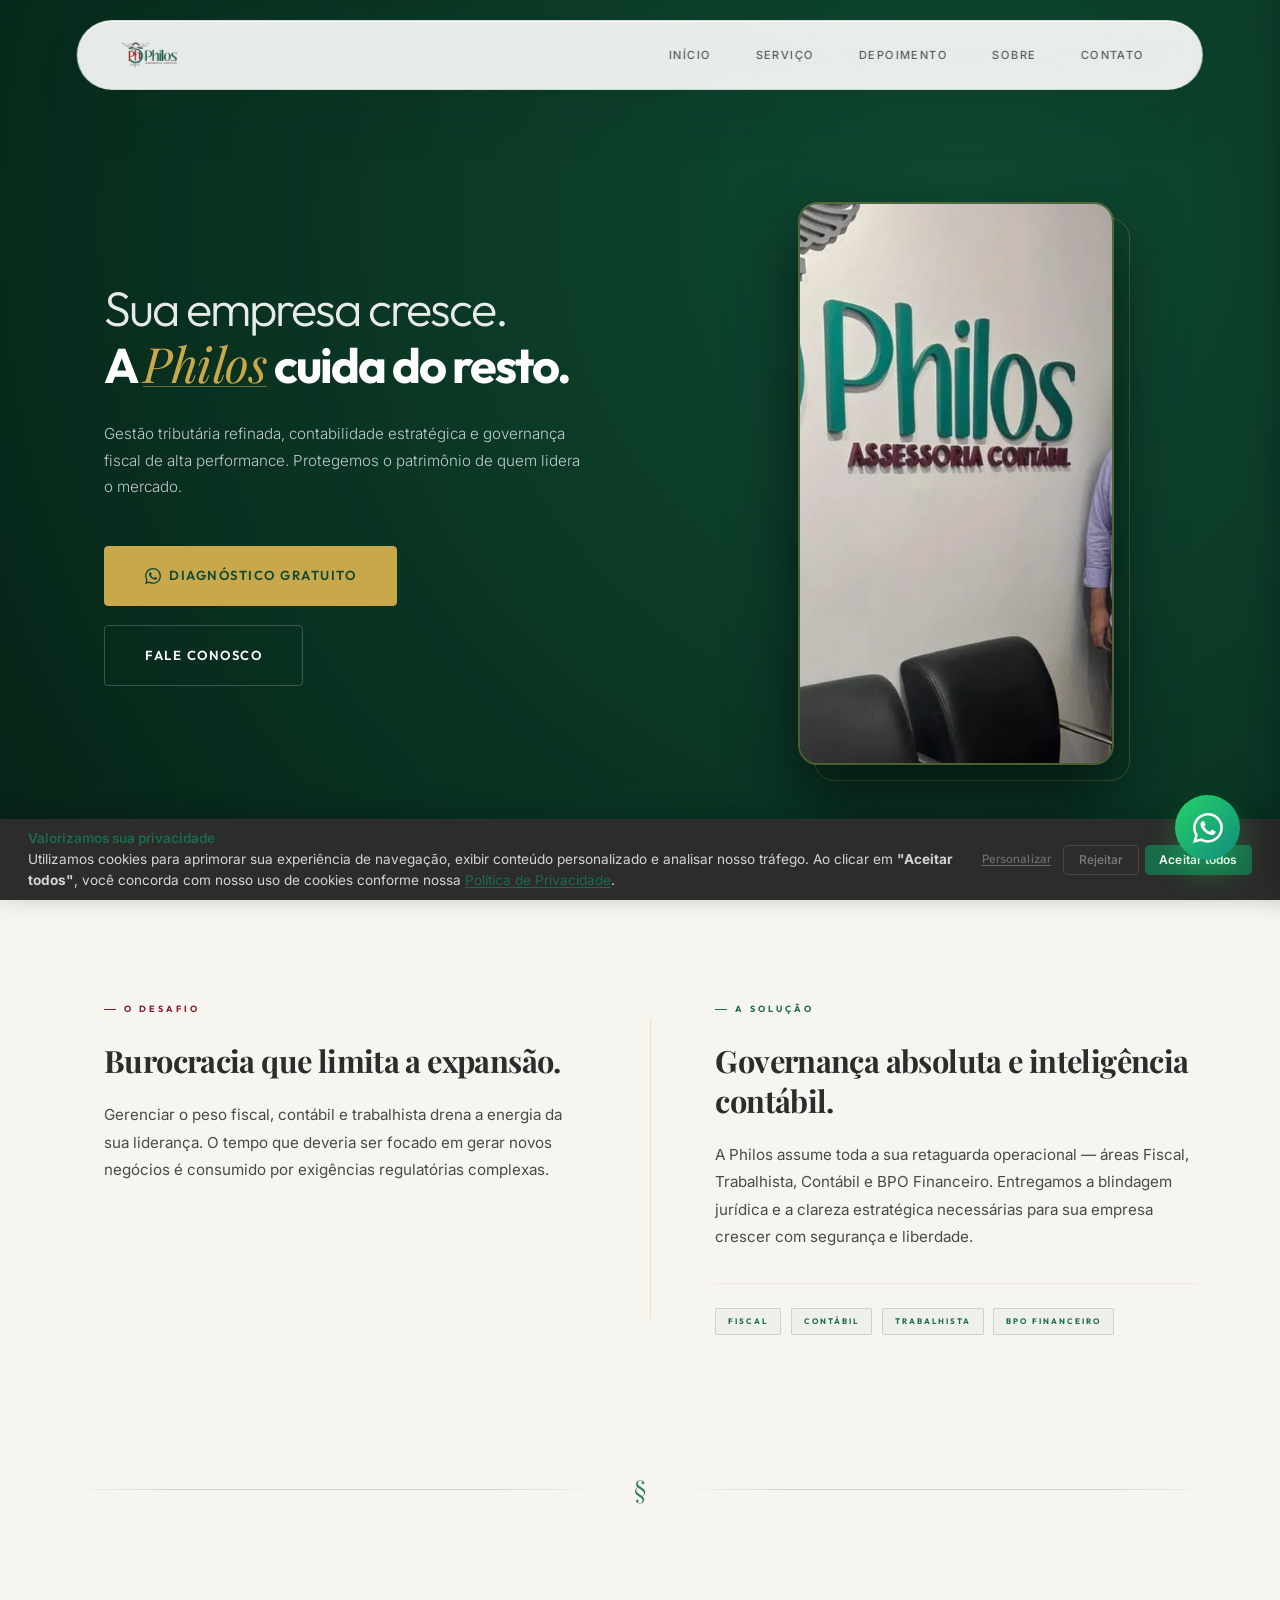
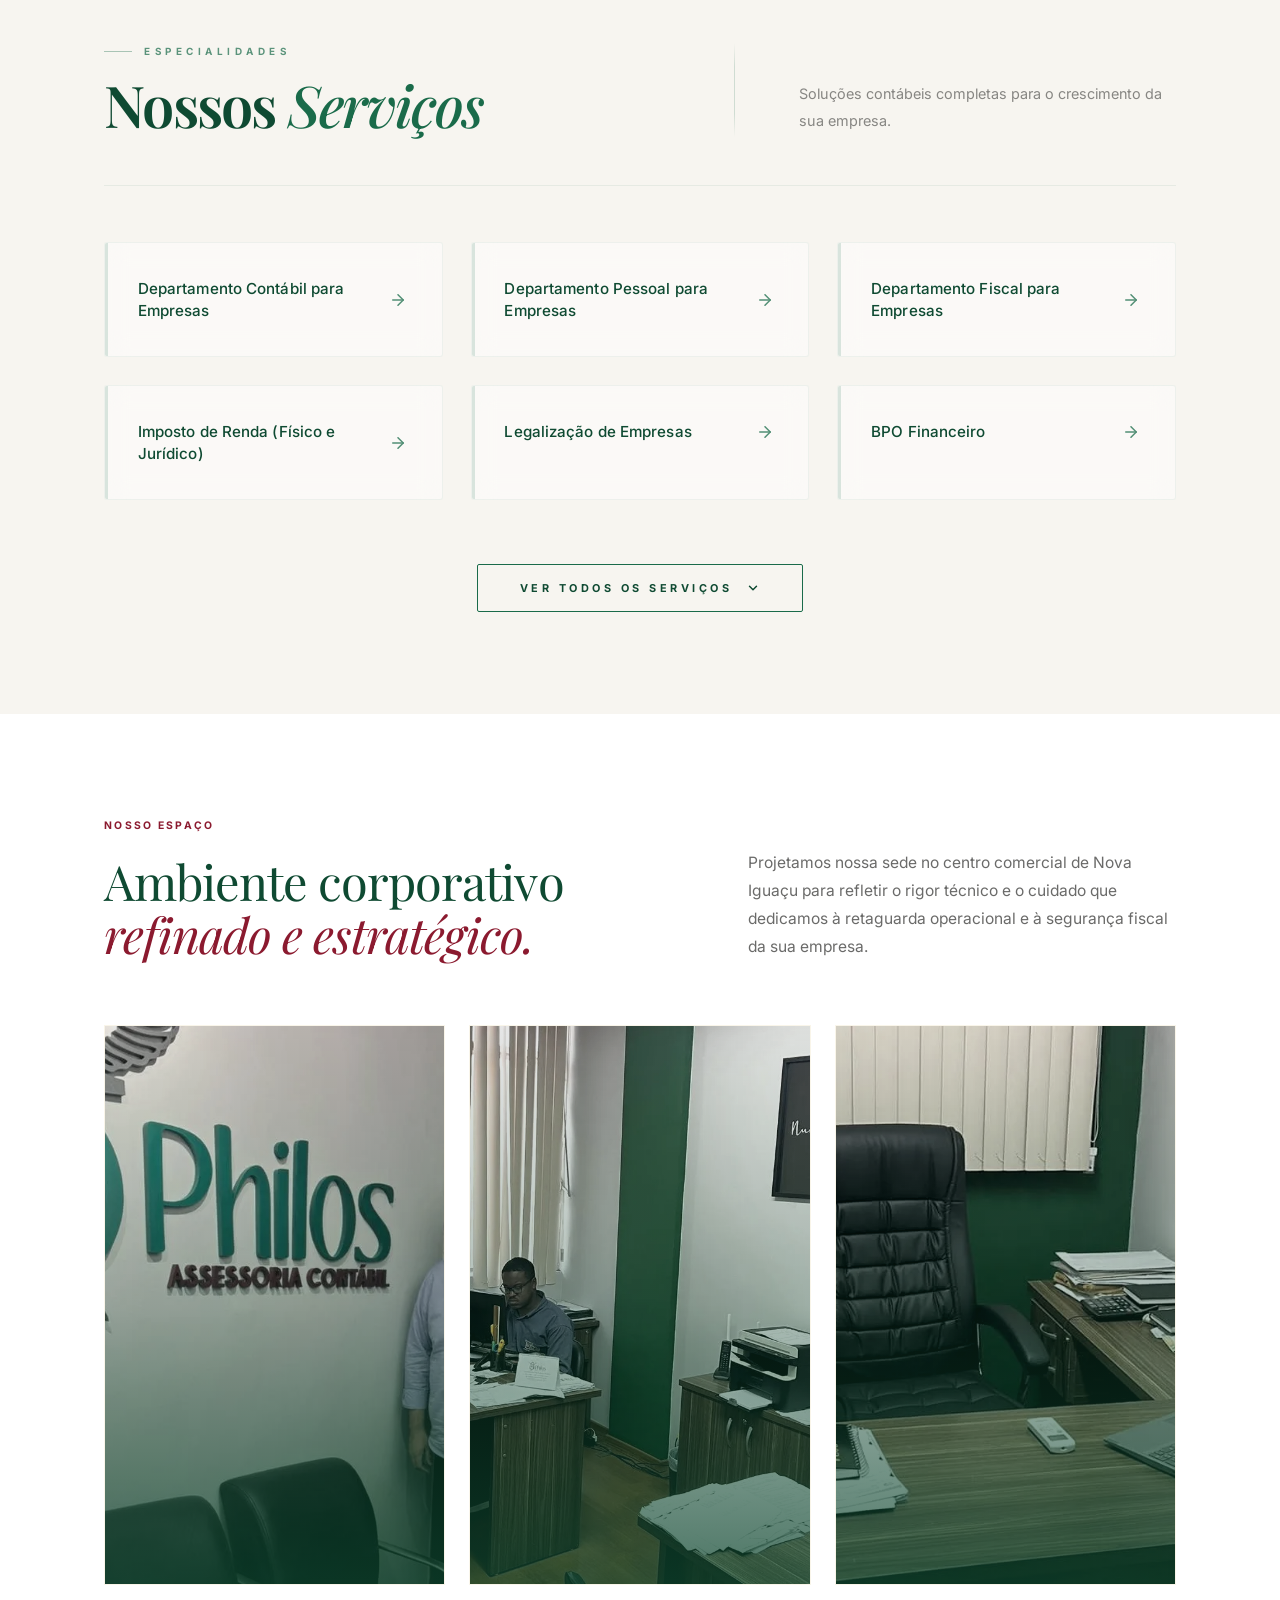
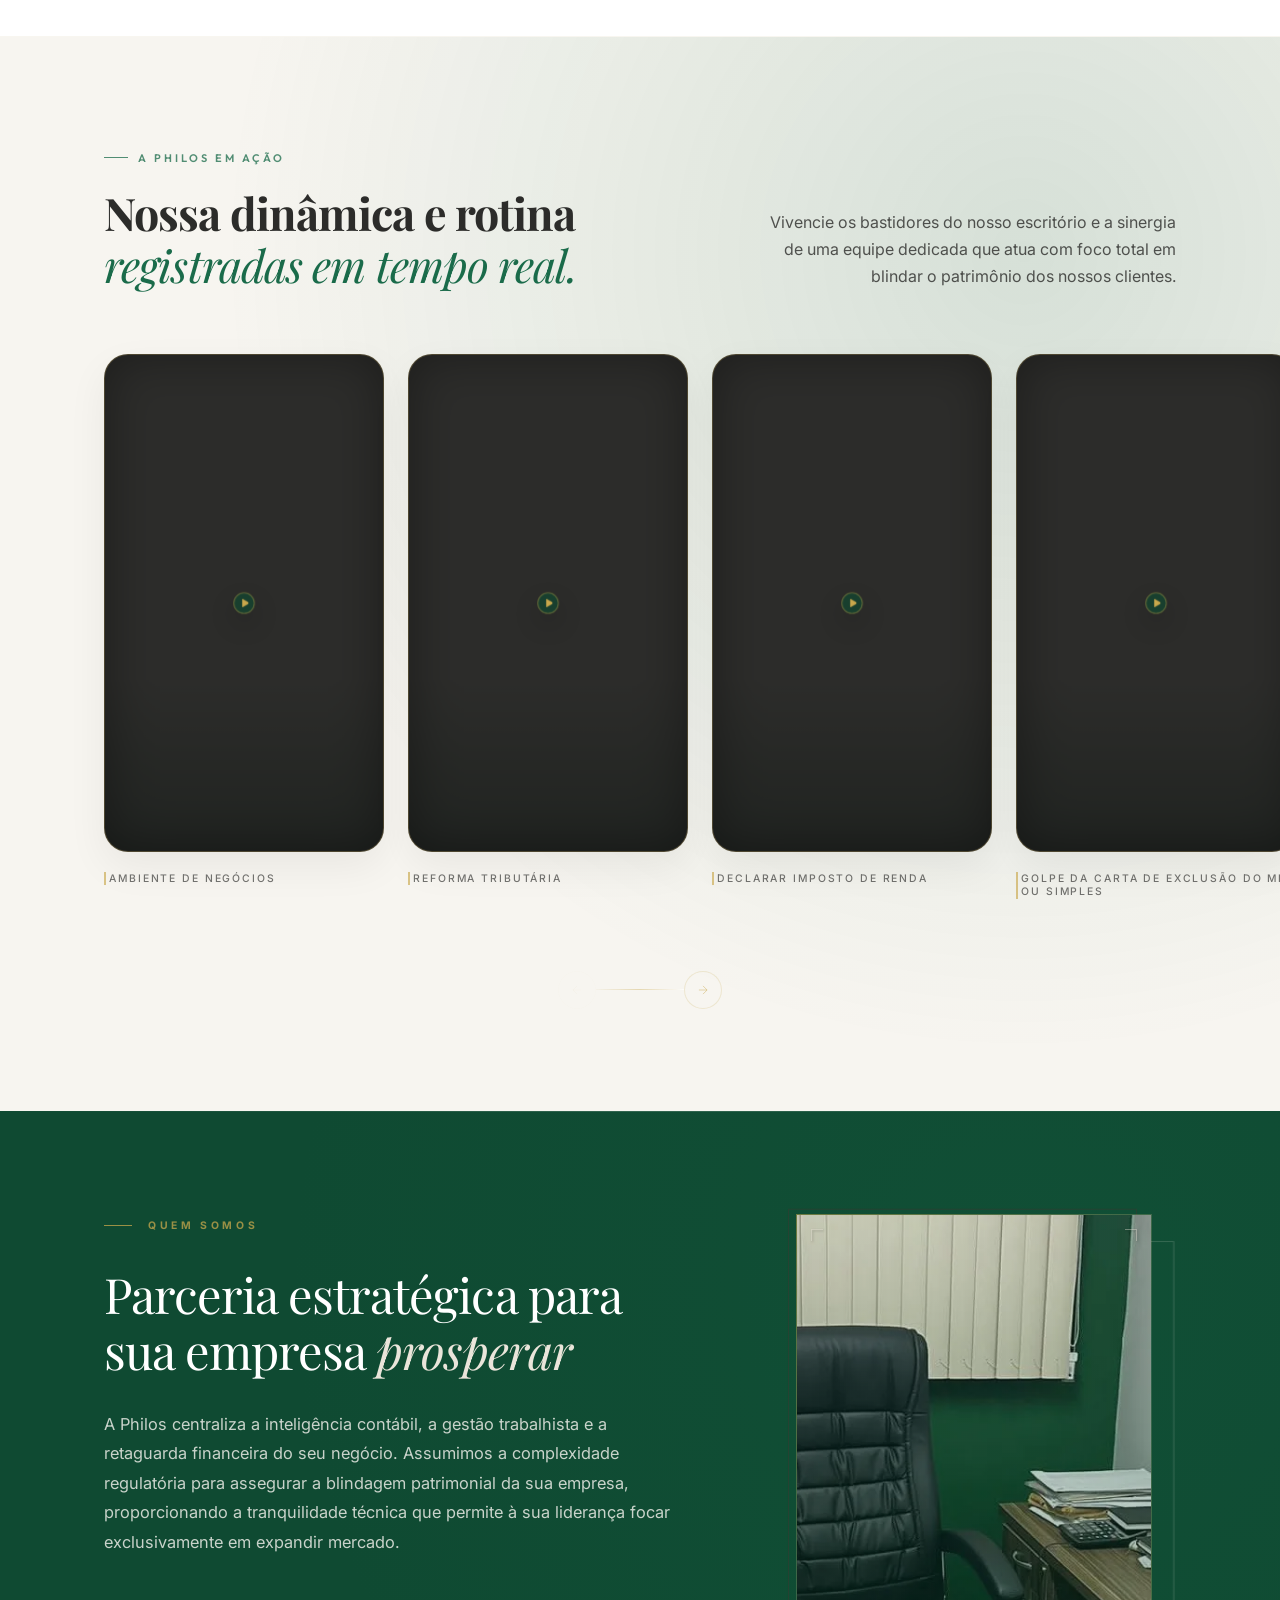
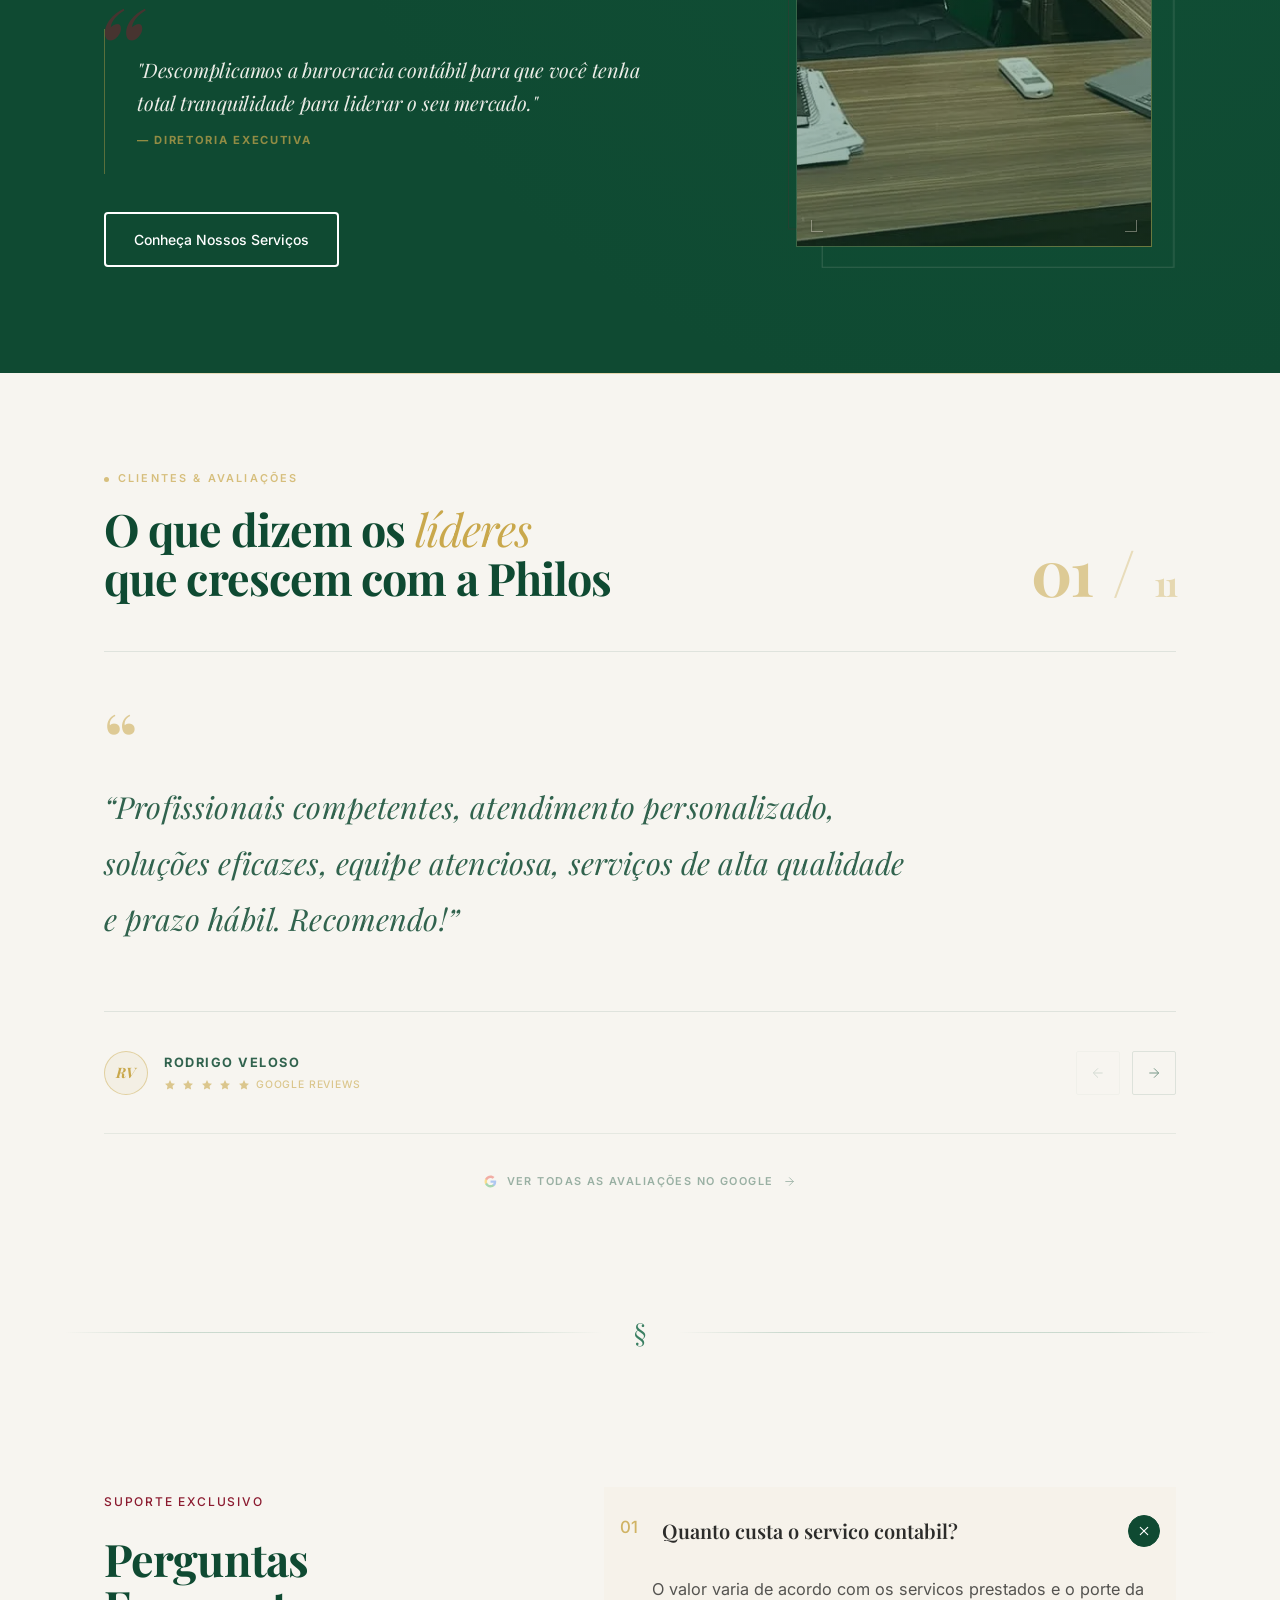
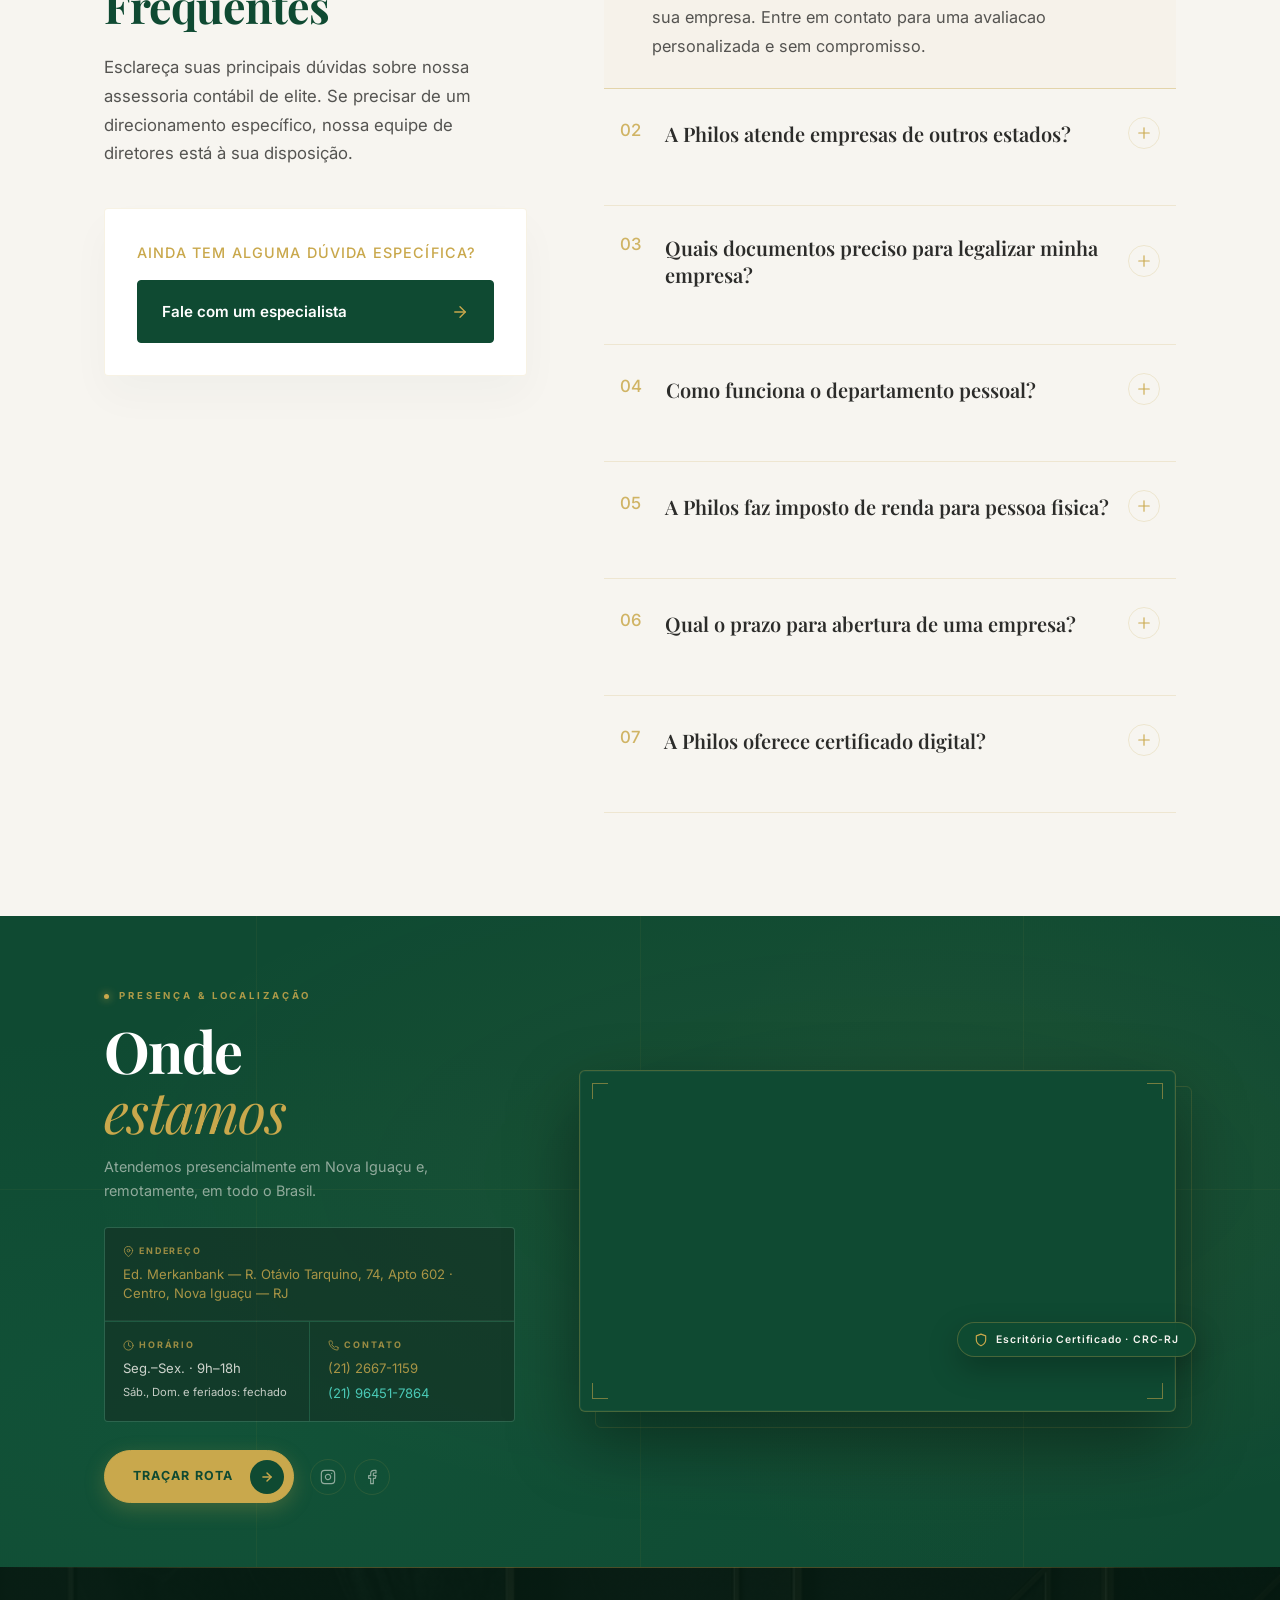
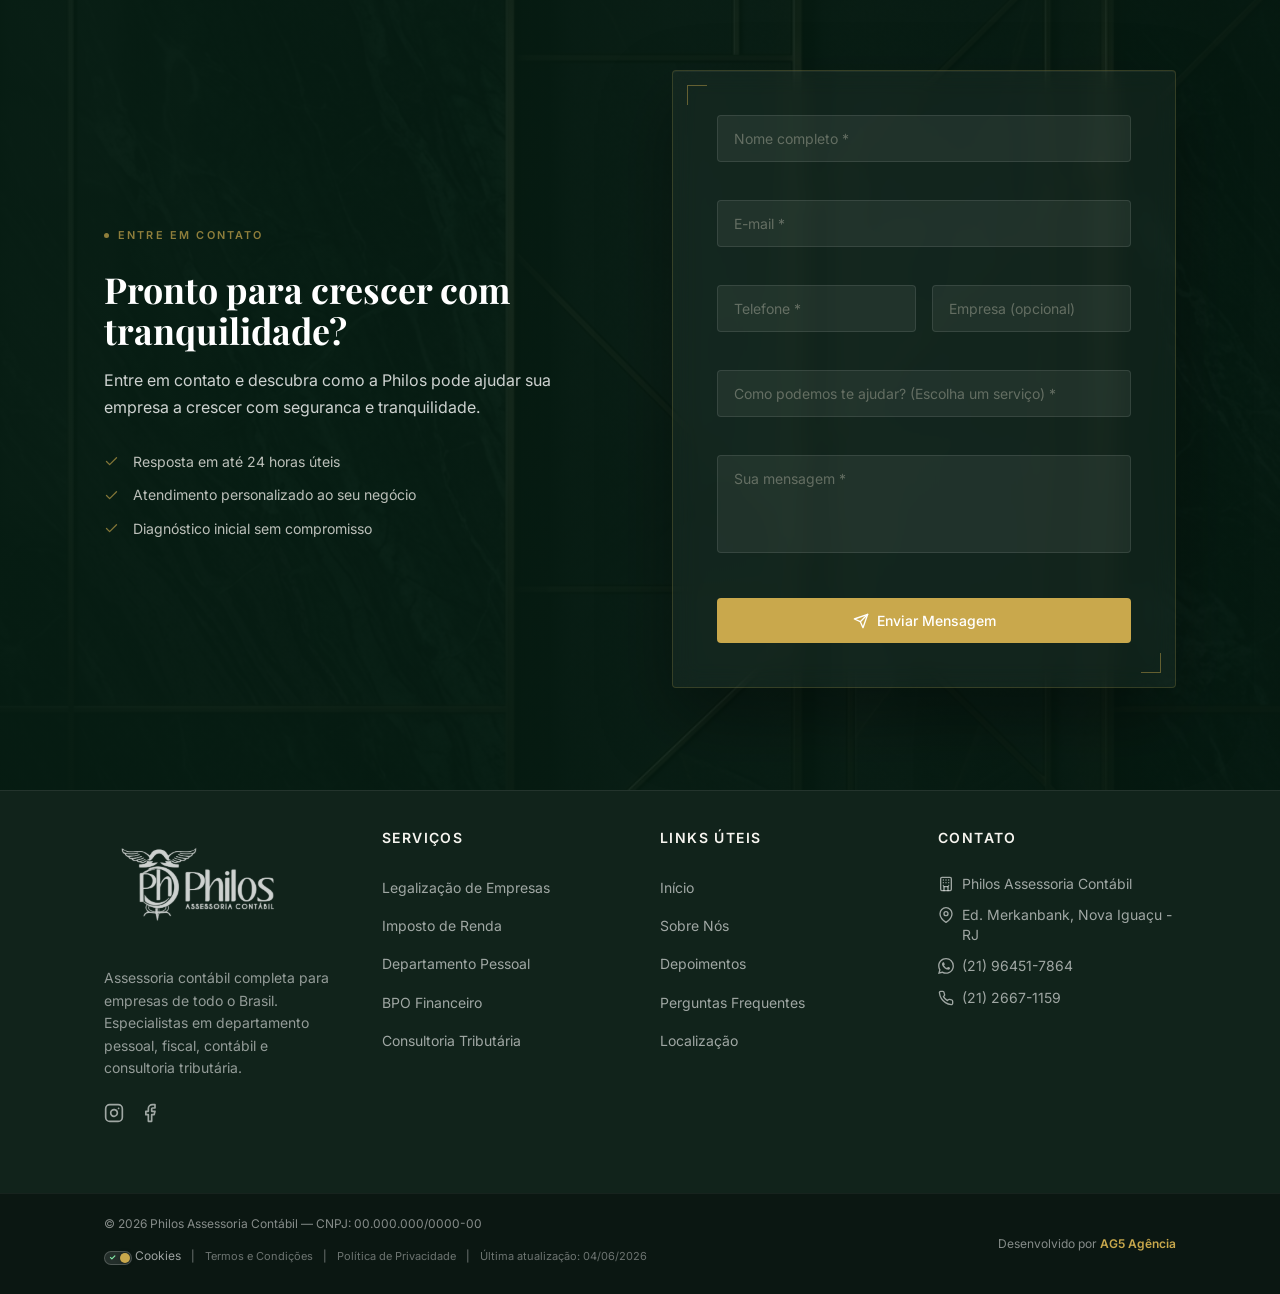
==== commit 7691904c: "feat: reaplicar otimizações SEO e Schema.org após recuperação do arquivo - Title otimizado com front" ====
--- a/index.html
+++ b/index.html
@@ -3,7 +3,7 @@
 <head>
   <meta charset="UTF-8">
   <meta name="viewport" content="width=device-width, initial-scale=1.0">
-  <meta name="description" content="Philos Assessoria Contabil - Especialistas em assessoria contabil, fiscal e departamento pessoal. Atendemos empresas de todo o Brasil.">
+  <meta name="description" content="Assessoria contábil em Nova Iguaçu e online para todo o Brasil. Gestão tributária, fiscal, departamento pessoal e BPO financeiro. Solicite um diagnóstico gratuito.">
   <meta name="keywords" content="assessoria contabil, contabilidade, departamento pessoal, fiscal, BPO financeiro, Nova Iguacu, RJ">
   <!-- PageSpeed preconnect e preload da imagem LCP (poster) -->
   <link rel="preload" href="Assets/philos-assessoria-contabil-proprietario-escritorio.webp" as="image" fetchpriority="high">
@@ -14,7 +14,7 @@
   <!-- Carregamento Assíncrono do Google Fonts (elimina bloqueio de renderização) -->
   <link rel="preload" href="https://fonts.googleapis.com/css2?family=Inter:wght@300;400;500;600;700&family=Outfit:wght@300;500;700&family=Playfair+Display:wght@400;500;600;700&display=swap" as="style" onload="this.onload=null;this.rel='stylesheet'">
   <noscript><link href="https://fonts.googleapis.com/css2?family=Inter:wght@300;400;500;600;700&family=Outfit:wght@300;500;700&family=Playfair+Display:wght@400;500;600;700&display=swap" rel="stylesheet"></noscript>
-  <title>Philos Assessoria Contábil | Sua empresa cresce. A Philos cuida do resto.</title>
+  <title>Assessoria Contábil em Nova Iguaçu RJ | Philos — Contabilidade e BPO Financeiro</title>
   <link rel="icon" href="Assets/favicon-philos-assessoria-contabil.ico" type="image/x-icon">
   <link rel="stylesheet" href="style.css">
   <link rel="preload" href="cookie-banner.css" as="style" onload="this.onload=null;this.rel='stylesheet'">
@@ -30,8 +30,8 @@
   <!-- Meta Tags Open Graph (Compartilhamento Social) -->
   <meta property="og:locale" content="pt_BR">
   <meta property="og:type" content="website">
-  <meta property="og:title" content="Philos Assessoria Contábil | Sua empresa cresce. A Philos cuida do resto.">
-  <meta property="og:description" content="Assessoria contábil de alta governança em Nova Iguaçu e online para todo o Brasil. Gestão tributária, fiscal, departamento pessoal e BPO financeiro.">
+  <meta property="og:title" content="Assessoria Contábil em Nova Iguaçu RJ | Philos — Contabilidade e BPO Financeiro">
+  <meta property="og:description" content="Assessoria contábil em Nova Iguaçu e online para todo o Brasil. Gestão tributária, fiscal, departamento pessoal e BPO financeiro. Solicite um diagnóstico gratuito.">
   <meta property="og:url" content="https://www.philoscontabil.com.br/">
   <meta property="og:site_name" content="Philos Assessoria Contábil">
   <meta property="og:image" content="https://www.philoscontabil.com.br/Assets/philos-assessoria-contabil-proprietario-escritorio.webp">
@@ -41,8 +41,8 @@
 
   <!-- Meta Tags Twitter Cards -->
   <meta name="twitter:card" content="summary_large_image">
-  <meta name="twitter:title" content="Philos Assessoria Contábil | Sua empresa cresce. A Philos cuida do resto.">
-  <meta name="twitter:description" content="Assessoria contábil de alta governança em Nova Iguaçu e online para todo o Brasil. Gestão tributária, fiscal, departamento pessoal e BPO financeiro.">
+  <meta name="twitter:title" content="Assessoria Contábil em Nova Iguaçu RJ | Philos — Contabilidade e BPO Financeiro">
+  <meta name="twitter:description" content="Assessoria contábil em Nova Iguaçu e online para todo o Brasil. Gestão tributária, fiscal, departamento pessoal e BPO financeiro. Solicite um diagnóstico gratuito.">
   <meta name="twitter:image" content="https://www.philoscontabil.com.br/Assets/philos-assessoria-contabil-proprietario-escritorio.webp">
 
   <!-- Schema.org Data Structured JSON-LD Unificado (@graph) -->
@@ -54,13 +54,14 @@
         "@type": "AccountingService",
         "@id": "https://www.philoscontabil.com.br/#negocio",
         "name": "Philos Assessoria Contábil",
-        "alternateName": "Philos Assessoria Contábil | Escritório de Contabilidade e BPO Financeiro em Nova Iguaçu RJ",
+        "alternateName": "Philos Assessoria Contábil | Escritório de Contabilidade, BPO Financeiro e Consultoria Tributária em Nova Iguaçu RJ",
         "url": "https://www.philoscontabil.com.br/",
         "logo": "https://www.philoscontabil.com.br/Assets/logo-philos-assessoria-contabil-desktop.webp",
         "image": [
-          "https://www.philoscontabil.com.br/Assets/philos-assessoria-contabil-proprietario-escritorio.webp"
+          "https://www.philoscontabil.com.br/Assets/philos-assessoria-contabil-proprietario-escritorio.webp",
+          "https://www.philoscontabil.com.br/Assets/philos-assessoria-contabil-sala-diretor-nova-iguacu.webp"
         ],
-        "description": "Philos Assessoria Contábil - Especialistas em assessoria contábil, fiscal, departamento pessoal e BPO financeiro. Atendemos empresas de todo o Brasil.",
+        "description": "Assessoria contábil em Nova Iguaçu e online para todo o Brasil. Gestão tributária, fiscal, departamento pessoal e BPO financeiro. Solicite um diagnóstico gratuito.",
         "telephone": "+552126671159",
         "email": "contato@philoscontabil.com.br",
         "priceRange": "$$",
@@ -68,7 +69,7 @@
         "paymentAccepted": "Cash, Credit Card, Debit Card, Pix",
         "address": {
           "@type": "PostalAddress",
-          "streetAddress": "R. Otávio Tarquino, 74, Apto 602, Centro",
+          "streetAddress": "Ed. Merkanbank, R. Otávio Tarquino, 74, Apto 602, Centro",
           "addressLocality": "Nova Iguaçu",
           "addressRegion": "RJ",
           "postalCode": "26215-342",
@@ -82,13 +83,7 @@
         "openingHoursSpecification": [
           {
             "@type": "OpeningHoursSpecification",
-            "dayOfWeek": [
-              "Monday",
-              "Tuesday",
-              "Wednesday",
-              "Thursday",
-              "Friday"
-            ],
+            "dayOfWeek": ["Monday", "Tuesday", "Wednesday", "Thursday", "Friday"],
             "opens": "09:00",
             "closes": "18:00"
           }
@@ -97,17 +92,22 @@
           {
             "@type": "City",
             "name": "Nova Iguaçu",
-            "containedInPlace": {
-              "@type": "State",
-              "name": "Rio de Janeiro"
-            }
+            "containedInPlace": { "@type": "State", "name": "Rio de Janeiro" }
           },
           { "@type": "Place", "name": "Centro" },
-          { "@type": "Place", "name": "K11" },
+          { "@type": "Place", "name": "Da Luz" },
+          { "@type": "Place", "name": "Bairro da Luz" },
+          { "@type": "Place", "name": "Jardim Iguaçu" },
           { "@type": "Place", "name": "Moquetá" },
           { "@type": "Place", "name": "Rancho Novo" },
-          { "@type": "Place", "name": "Jardim Iguaçu" },
-          { "@type": "Place", "name": "Luz" }
+          { "@type": "Place", "name": "K11" },
+          { "@type": "Place", "name": "Bangu" },
+          { "@type": "Place", "name": "Campo Grande" },
+          { "@type": "Place", "name": "Realengo" },
+          { "@type": "Place", "name": "Padre Miguel" },
+          { "@type": "Place", "name": "Madureira" },
+          { "@type": "Place", "name": "Cascadura" },
+          { "@type": "Place", "name": "Méier" }
         ],
         "hasOfferCatalog": {
           "@type": "OfferCatalog",
@@ -127,8 +127,18 @@
               "@type": "Offer",
               "itemOffered": {
                 "@type": "Service",
-                "name": "Imposto de Renda",
+                "name": "Imposto de Renda Pessoa Física e Jurídica",
                 "description": "Declaração e planejamento tributário de Imposto de Renda para Pessoa Física (IRPF) e Jurídica (IRPJ).",
+                "areaServed": "Nova Iguaçu – RJ",
+                "provider": { "@id": "https://www.philoscontabil.com.br/#negocio" }
+              }
+            },
+            {
+              "@type": "Offer",
+              "itemOffered": {
+                "@type": "Service",
+                "name": "Enquadramento no Simples Nacional",
+                "description": "Avaliação e enquadramento no regime tributário mais vantajoso para o seu negócio.",
                 "areaServed": "Nova Iguaçu – RJ",
                 "provider": { "@id": "https://www.philoscontabil.com.br/#negocio" }
               }
@@ -147,6 +157,26 @@
               "@type": "Offer",
               "itemOffered": {
                 "@type": "Service",
+                "name": "Departamento Fiscal",
+                "description": "Gestão fiscal completa: apuração de impostos, obrigações acessórias e conformidade tributária.",
+                "areaServed": "Nova Iguaçu – RJ",
+                "provider": { "@id": "https://www.philoscontabil.com.br/#negocio" }
+              }
+            },
+            {
+              "@type": "Offer",
+              "itemOffered": {
+                "@type": "Service",
+                "name": "Departamento Contábil",
+                "description": "Escrituração contábil, balancetes, DRE e demonstrações financeiras com precisão e agilidade.",
+                "areaServed": "Nova Iguaçu – RJ",
+                "provider": { "@id": "https://www.philoscontabil.com.br/#negocio" }
+              }
+            },
+            {
+              "@type": "Offer",
+              "itemOffered": {
+                "@type": "Service",
                 "name": "BPO Financeiro",
                 "description": "Terceirização financeira inteligente para otimizar o fluxo de caixa, conciliação bancária e emissão de notas fiscais.",
                 "areaServed": "Nova Iguaçu – RJ",
@@ -157,8 +187,58 @@
               "@type": "Offer",
               "itemOffered": {
                 "@type": "Service",
+                "name": "Certificado Digital",
+                "description": "Emissão de certificado digital A1 e A3 para empresas e pessoas físicas, com suporte completo.",
+                "areaServed": "Nova Iguaçu – RJ",
+                "provider": { "@id": "https://www.philoscontabil.com.br/#negocio" }
+              }
+            },
+            {
+              "@type": "Offer",
+              "itemOffered": {
+                "@type": "Service",
+                "name": "Parcelamentos na Receita Federal e Fazenda Nacional",
+                "description": "Negociação e parcelamento de débitos tributários federais e municipais.",
+                "areaServed": "Nova Iguaçu – RJ",
+                "provider": { "@id": "https://www.philoscontabil.com.br/#negocio" }
+              }
+            },
+            {
+              "@type": "Offer",
+              "itemOffered": {
+                "@type": "Service",
+                "name": "Emissão de Alvará de Funcionamento",
+                "description": "Regularização e emissão de alvará de funcionamento para empresas de todos os segmentos.",
+                "areaServed": "Nova Iguaçu – RJ",
+                "provider": { "@id": "https://www.philoscontabil.com.br/#negocio" }
+              }
+            },
+            {
+              "@type": "Offer",
+              "itemOffered": {
+                "@type": "Service",
+                "name": "Marcas e Patentes",
+                "description": "Registro de marcas e patentes no INPI para proteção da identidade do seu negócio.",
+                "areaServed": "Nova Iguaçu – RJ",
+                "provider": { "@id": "https://www.philoscontabil.com.br/#negocio" }
+              }
+            },
+            {
+              "@type": "Offer",
+              "itemOffered": {
+                "@type": "Service",
                 "name": "Consultoria e Planejamento Tributário",
-                "description": "Estudo tributário personalizado visando a redução legal de impostos e otimização fiscal para sua empresa.",
+                "description": "Estudo tributário personalizado visando a redução legal de impostos e otimização fiscal.",
+                "areaServed": "Nova Iguaçu – RJ",
+                "provider": { "@id": "https://www.philoscontabil.com.br/#negocio" }
+              }
+            },
+            {
+              "@type": "Offer",
+              "itemOffered": {
+                "@type": "Service",
+                "name": "Reativação de CNPJ e Inscrição Estadual",
+                "description": "Regularização e reativação de CNPJ cancelado ou inscrição estadual suspensa.",
                 "areaServed": "Nova Iguaçu – RJ",
                 "provider": { "@id": "https://www.philoscontabil.com.br/#negocio" }
               }
@@ -182,7 +262,7 @@
         "@type": "WebSite",
         "@id": "https://www.philoscontabil.com.br/#website",
         "url": "https://www.philoscontabil.com.br/",
-        "name": "Philos Assessoria Contábil | Escritório de Contabilidade e BPO Financeiro em Nova Iguaçu RJ",
+        "name": "Philos Assessoria Contábil | Escritório de Contabilidade, BPO Financeiro e Consultoria Tributária em Nova Iguaçu RJ",
         "publisher": { "@id": "https://www.philoscontabil.com.br/#negocio" },
         "inLanguage": "pt-BR"
       },
@@ -190,13 +270,20 @@
         "@type": "WebPage",
         "@id": "https://www.philoscontabil.com.br/#webpage",
         "url": "https://www.philoscontabil.com.br/",
-        "name": "Philos Assessoria Contábil | Sua empresa cresce. A Philos cuida do resto.",
-        "description": "Philos Assessoria Contábil - Especialistas em assessoria contábil, fiscal e departamento pessoal. Atendemos empresas de todo o Brasil.",
+        "name": "Assessoria Contábil em Nova Iguaçu RJ | Philos — Contabilidade e BPO Financeiro",
+        "description": "Assessoria contábil em Nova Iguaçu e online para todo o Brasil. Gestão tributária, fiscal, departamento pessoal e BPO financeiro. Solicite um diagnóstico gratuito.",
         "isPartOf": { "@id": "https://www.philoscontabil.com.br/#website" },
         "about": { "@id": "https://www.philoscontabil.com.br/#negocio" },
         "inLanguage": "pt-BR",
         "datePublished": "2026-05-20",
-        "dateModified": "2026-05-25"
+        "dateModified": "2026-06-04"
+      },
+      {
+        "@type": "BreadcrumbList",
+        "@id": "https://www.philoscontabil.com.br/#breadcrumb",
+        "itemListElement": [
+          { "@type": "ListItem", "position": 1, "name": "Início", "item": "https://www.philoscontabil.com.br/" }
+        ]
       },
       {
         "@type": "FAQPage",
@@ -266,7 +353,7 @@
 </head>
 <body>
   <!-- ===== NAVBAR ===== -->
-  <nav class="navbar" id="navbar">
+  <nav class="navbar" id="navbar" aria-label="Navegação principal">
     <div class="container nav-container">
       <a href="#" class="logo">
         <picture>
@@ -289,6 +376,7 @@
 
 
 
+  <main>
   <!-- ===== HERO ===== -->
   <section id="hero" class="hero-prestige">
     <div class="hero-prestige-container">
@@ -339,7 +427,7 @@
         <!-- O Desafio (Esquerda) -->
         <div class="prestige-desafio">
           <span class="prestige-tag tag-vinho">O DESAFIO</span>
-          <h3 class="prestige-title-desafio">Burocracia que limita a expansão.</h3>
+          <h2 class="prestige-title-desafio">Burocracia que limita a expansão.</h2>
           <p class="prestige-text-desafio">
             Gerenciar o peso fiscal, contábil e trabalhista drena a energia da sua liderança. O tempo que deveria ser focado em gerar novos negócios é consumido por exigências regulatórias complexas.
           </p>
@@ -351,7 +439,7 @@
         <!-- A Solução (Direita) - Bloco de Alta Costura Verde Escuro & Dourado -->
         <div class="prestige-solucao">
           <span class="prestige-tag tag-verde">A SOLUÇÃO</span>
-          <h3 class="prestige-title-solucao">Governança absoluta e inteligência contábil.</h3>
+          <h2 class="prestige-title-solucao">Governança absoluta e inteligência contábil.</h2>
           <p class="prestige-text-solucao">
             A Philos assume toda a sua retaguarda operacional — áreas Fiscal, Trabalhista, Contábil e BPO Financeiro. Entregamos a blindagem jurídica e a clareza estratégica necessárias para sua empresa crescer com segurança e liberdade.
           </p>
@@ -425,7 +513,7 @@
           </div>
           <div class="strip-content">
             <div class="strip-text-group">
-              <h3 class="strip-title">Recepção Executiva</h3>
+              <h2 class="strip-title">Recepção Executiva</h2>
               <p class="strip-description">Ambiente imponente, planejado para acolher parceiros de negócios e clientes corporativos com conforto e distinção.</p>
             </div>
           </div>
@@ -439,7 +527,7 @@
           </div>
           <div class="strip-content">
             <div class="strip-text-group">
-              <h3 class="strip-title">Area Operacional</h3>
+              <h2 class="strip-title">Area Operacional</h2>
               <p class="strip-description">Infraestrutura integrada e moderna, onde nossa equipe de contadores e especialistas monitora a segurança fiscal da sua empresa.</p>
             </div>
           </div>
@@ -453,7 +541,7 @@
           </div>
           <div class="strip-content">
             <div class="strip-text-group">
-              <h3 class="strip-title">Diretoria Executiva</h3>
+              <h2 class="strip-title">Diretoria Executiva</h2>
               <p class="strip-description">Espaço de alta governança reservado para reuniões estratégicas, tomada de decisões e consultorias tributárias refinadas.</p>
             </div>
           </div>
@@ -881,13 +969,15 @@
           </form>
           <div class="form-success" id="formSuccess">
             <svg width="64" height="64" viewBox="0 0 24 24" fill="none" stroke="var(--dourado)" stroke-width="1.5" stroke-linecap="round" stroke-linejoin="round"><path d="M22 11.08V12a10 10 0 1 1-5.93-9.14"></path><polyline points="22 4 12 14.01 9 11.01"></polyline></svg>
-            <h3>Mensagem enviada com sucesso!</h3>
+            <h2>Mensagem enviada com sucesso!</h2>
             <p>Agradecemos seu contato. Nossa equipe retornara em breve.</p>
           </div>
         </div>
       </div>
     </div>
   </section>
+
+  </main>
 
   <!-- ===== RODAPE ===== -->
   <footer class="footer">
@@ -970,7 +1060,7 @@
     <div class="footer-bottom">
       <div class="footer-bottom-container">
         <div class="footer-credits-left">
-          <p class="footer-copyright">&copy; 2026 Philos Assessoria Contábil</p>
+          <p class="footer-copyright">&copy; 2026 Philos Assessoria Contábil &mdash; CNPJ: 00.000.000/0000-00</p>
           <div class="footer-legal-links">
             <a href="#" id="ck-prefs-link" class="footer-cookie-link">
               <span id="cookie-toggle">
@@ -984,6 +1074,8 @@
             <a href="termos-e-condicoes.html">Termos e Condições</a>
             <span class="footer-legal-separator">|</span>
             <a href="politica-de-privacidade.html">Política de Privacidade</a>
+            <span class="footer-legal-separator">|</span>
+            <span class="footer-last-updated">Última atualização: 04/06/2026</span>
           </div>
         </div>
         <div class="footer-credits-right">
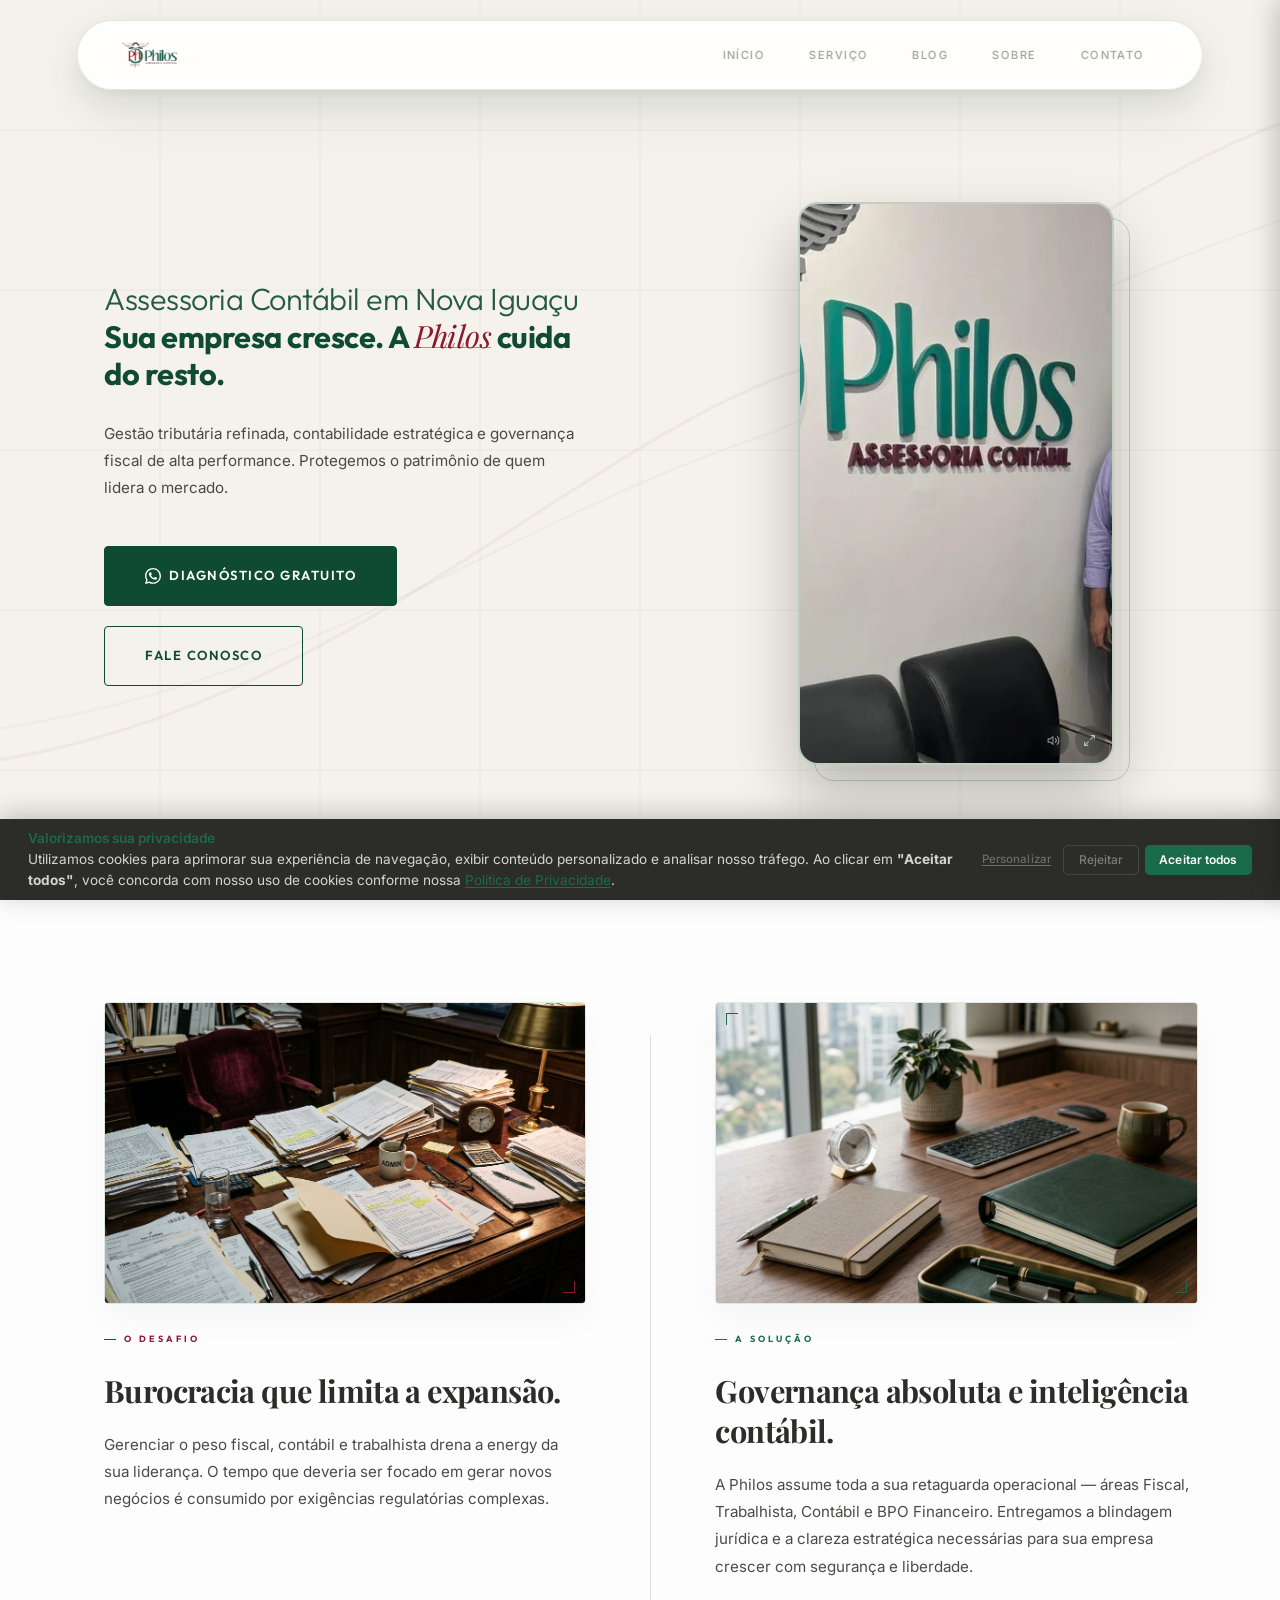
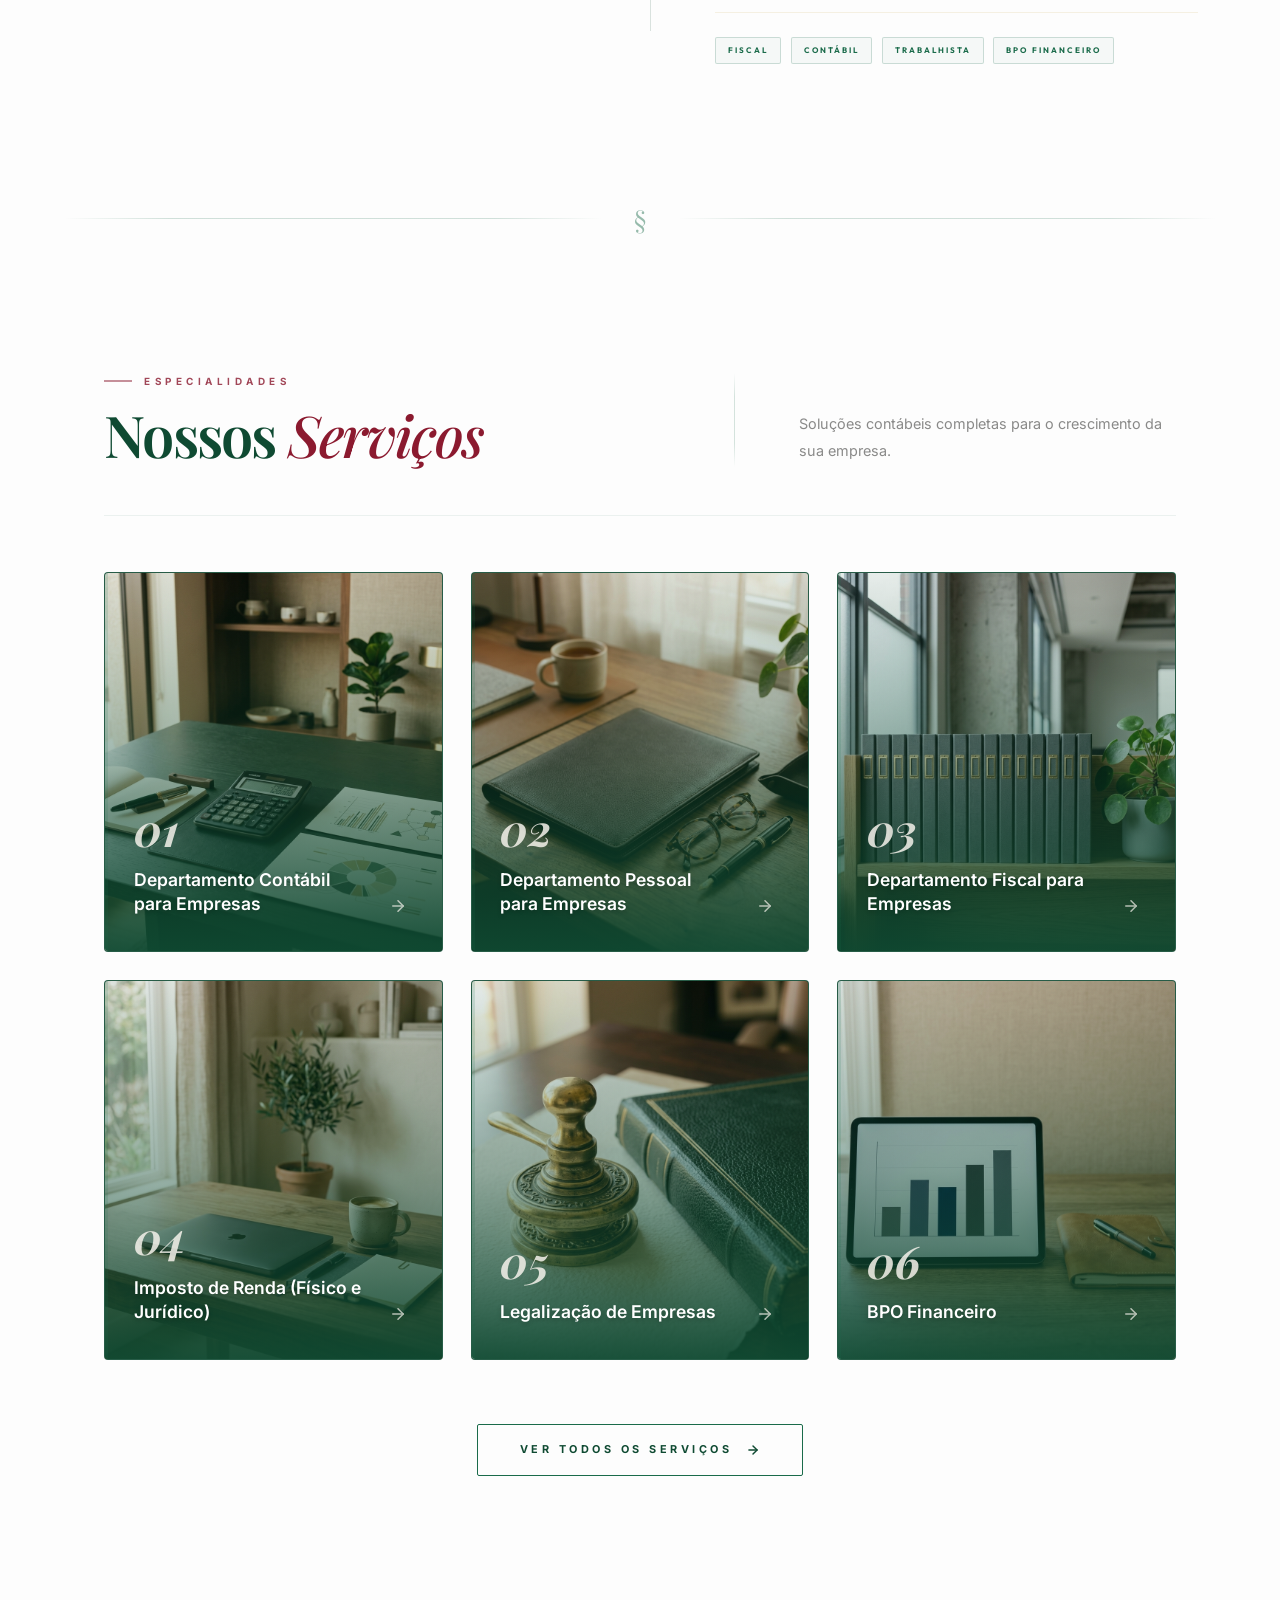
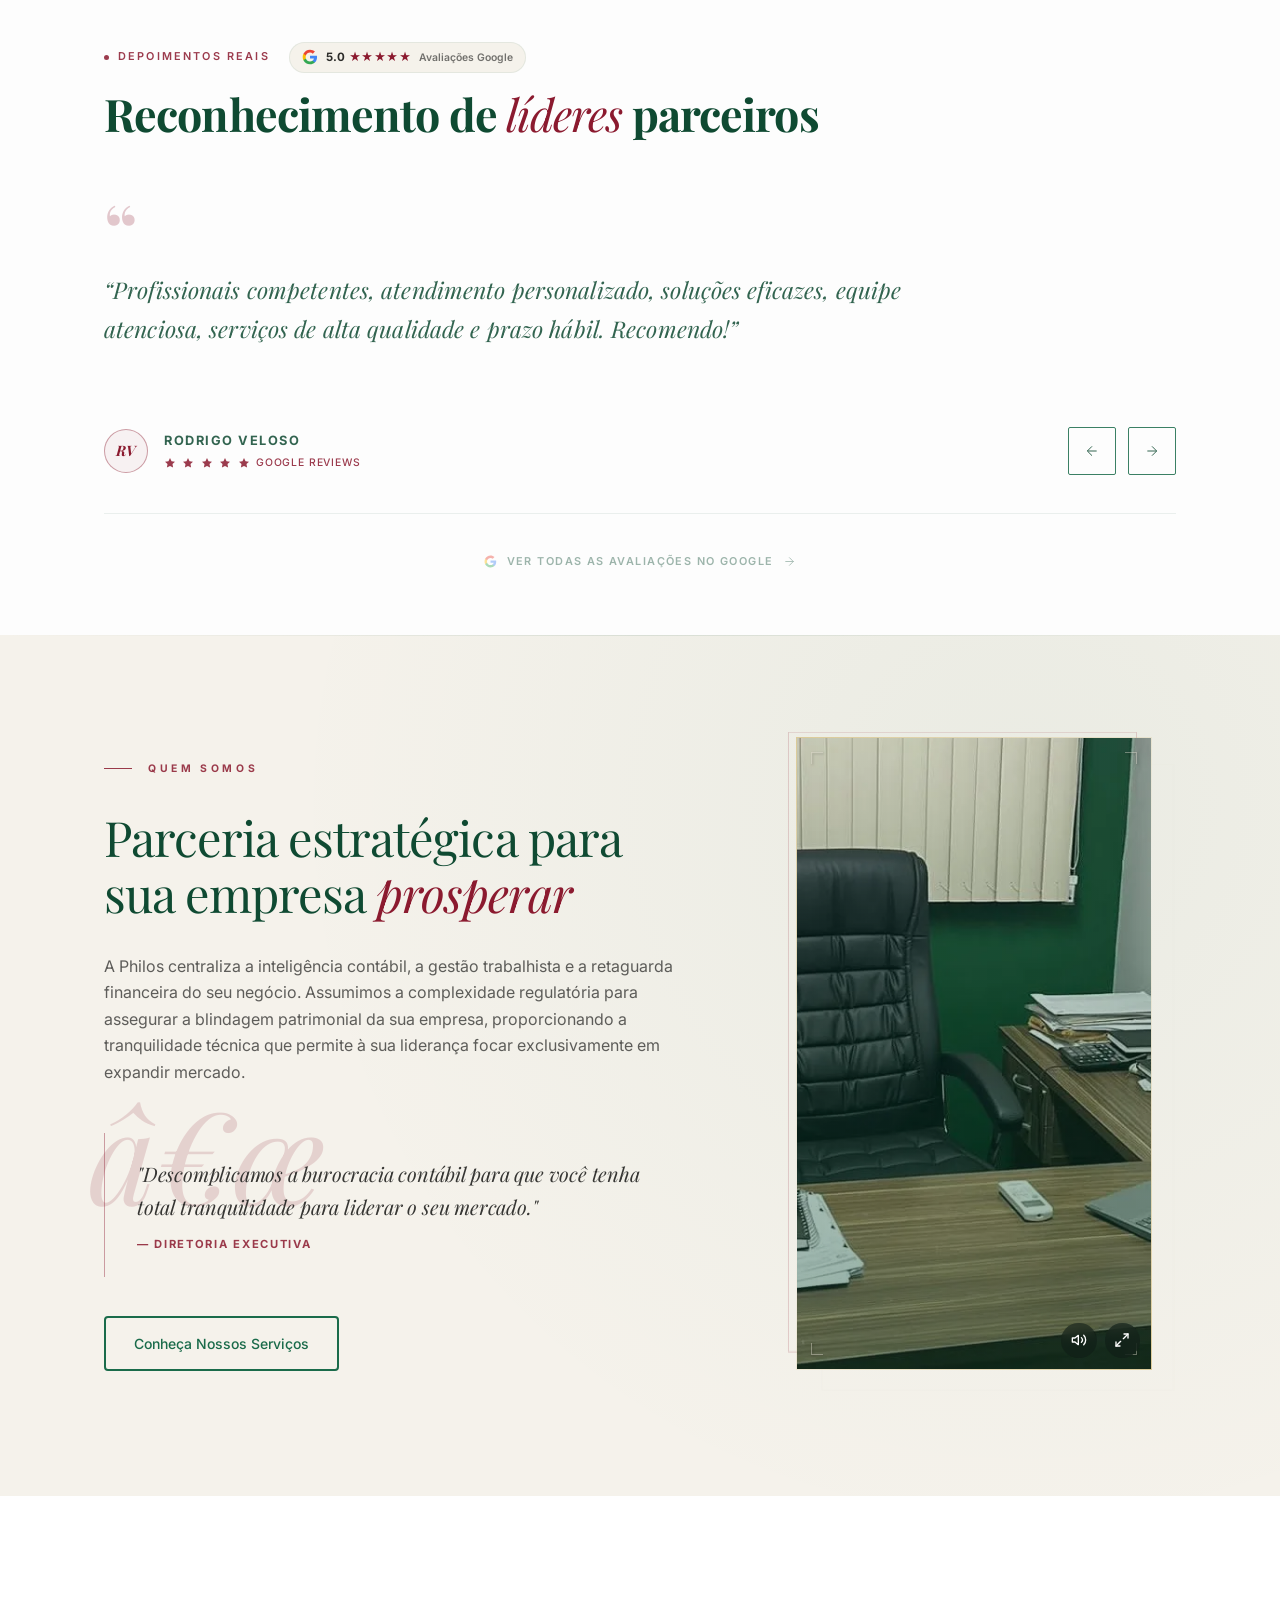
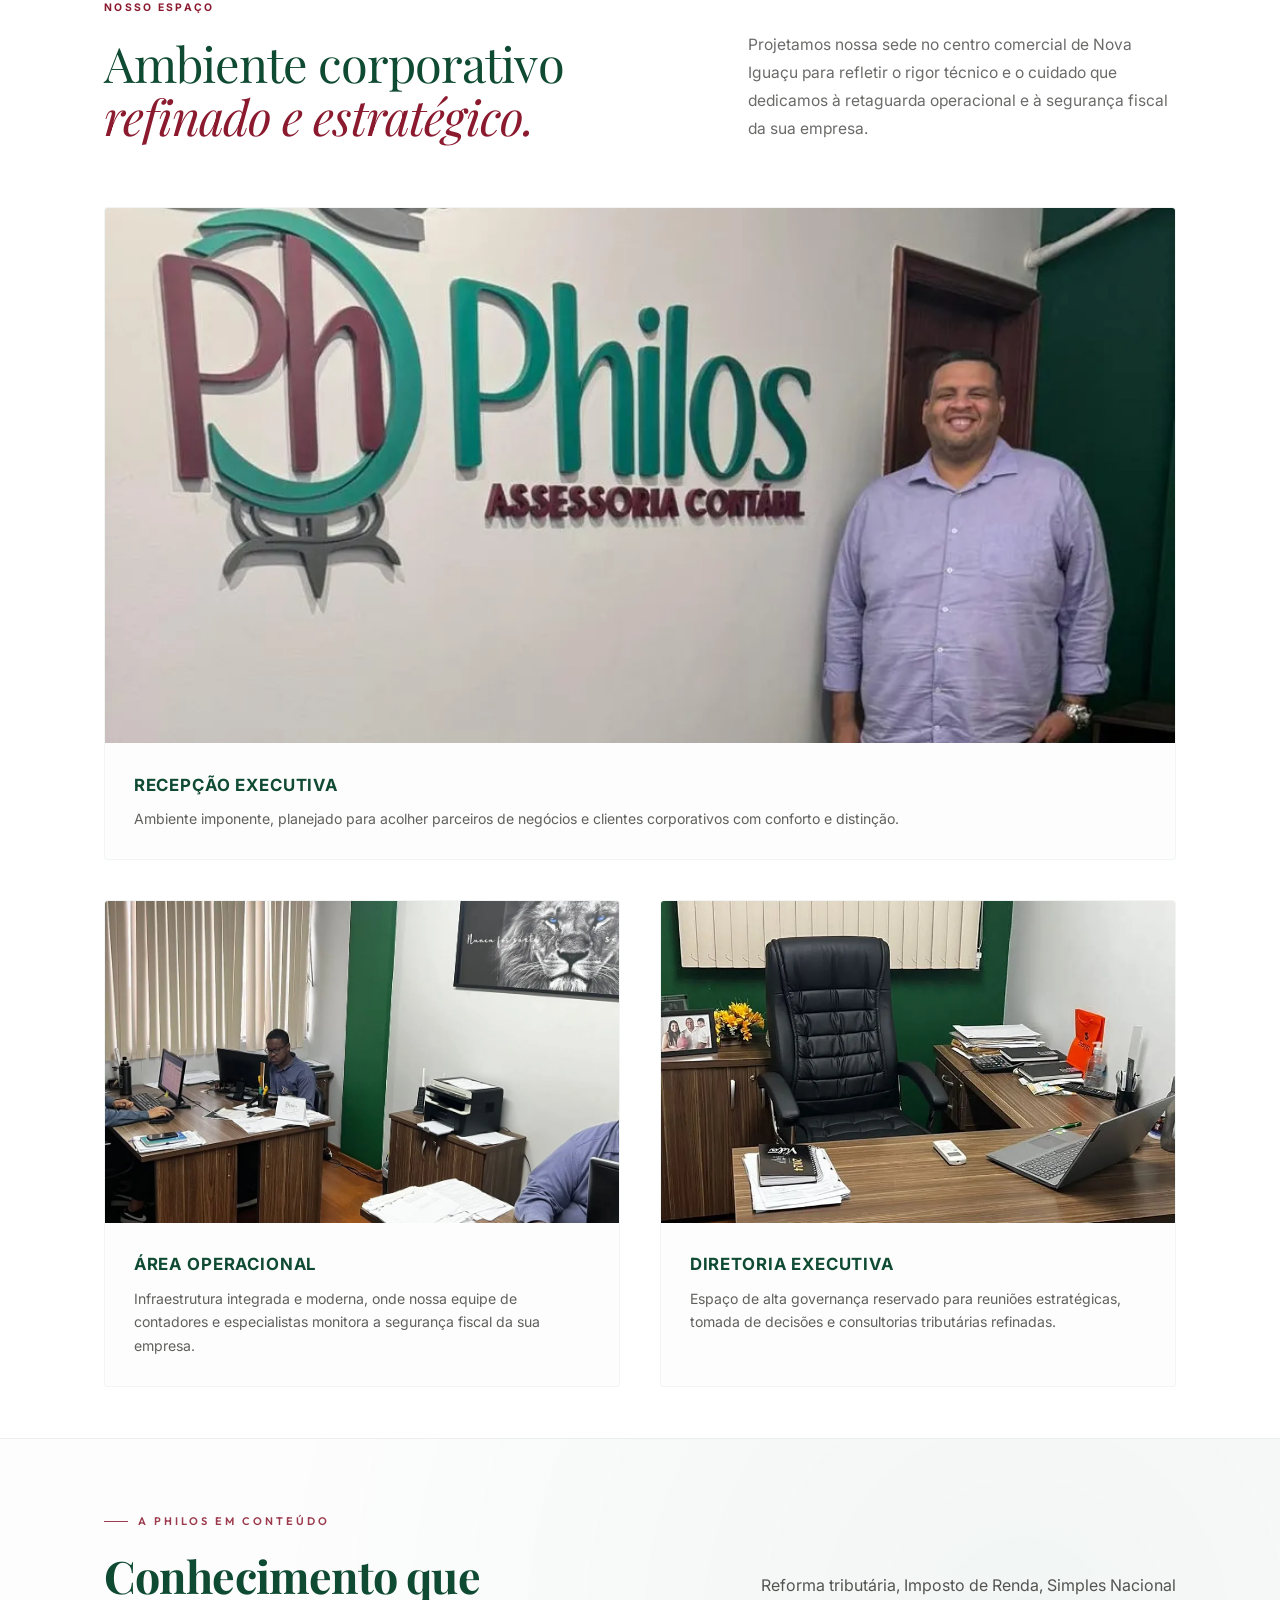
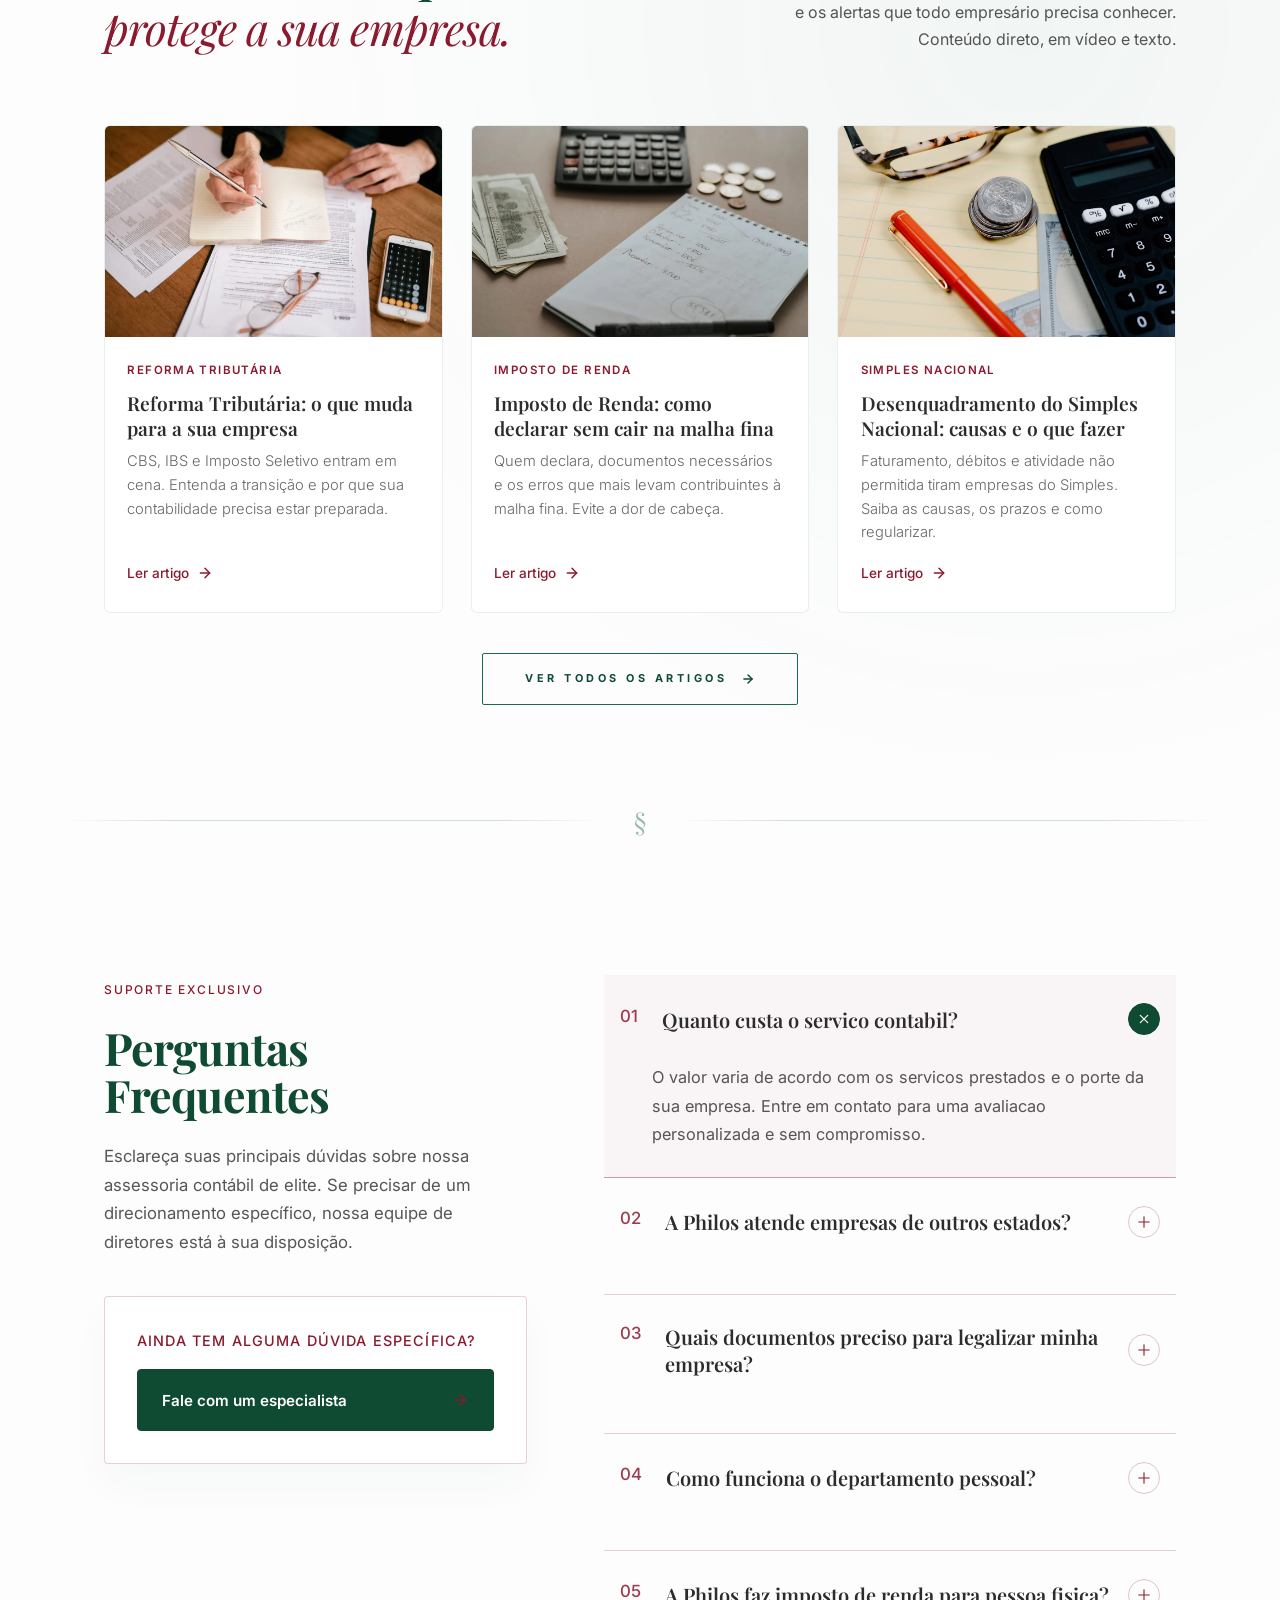
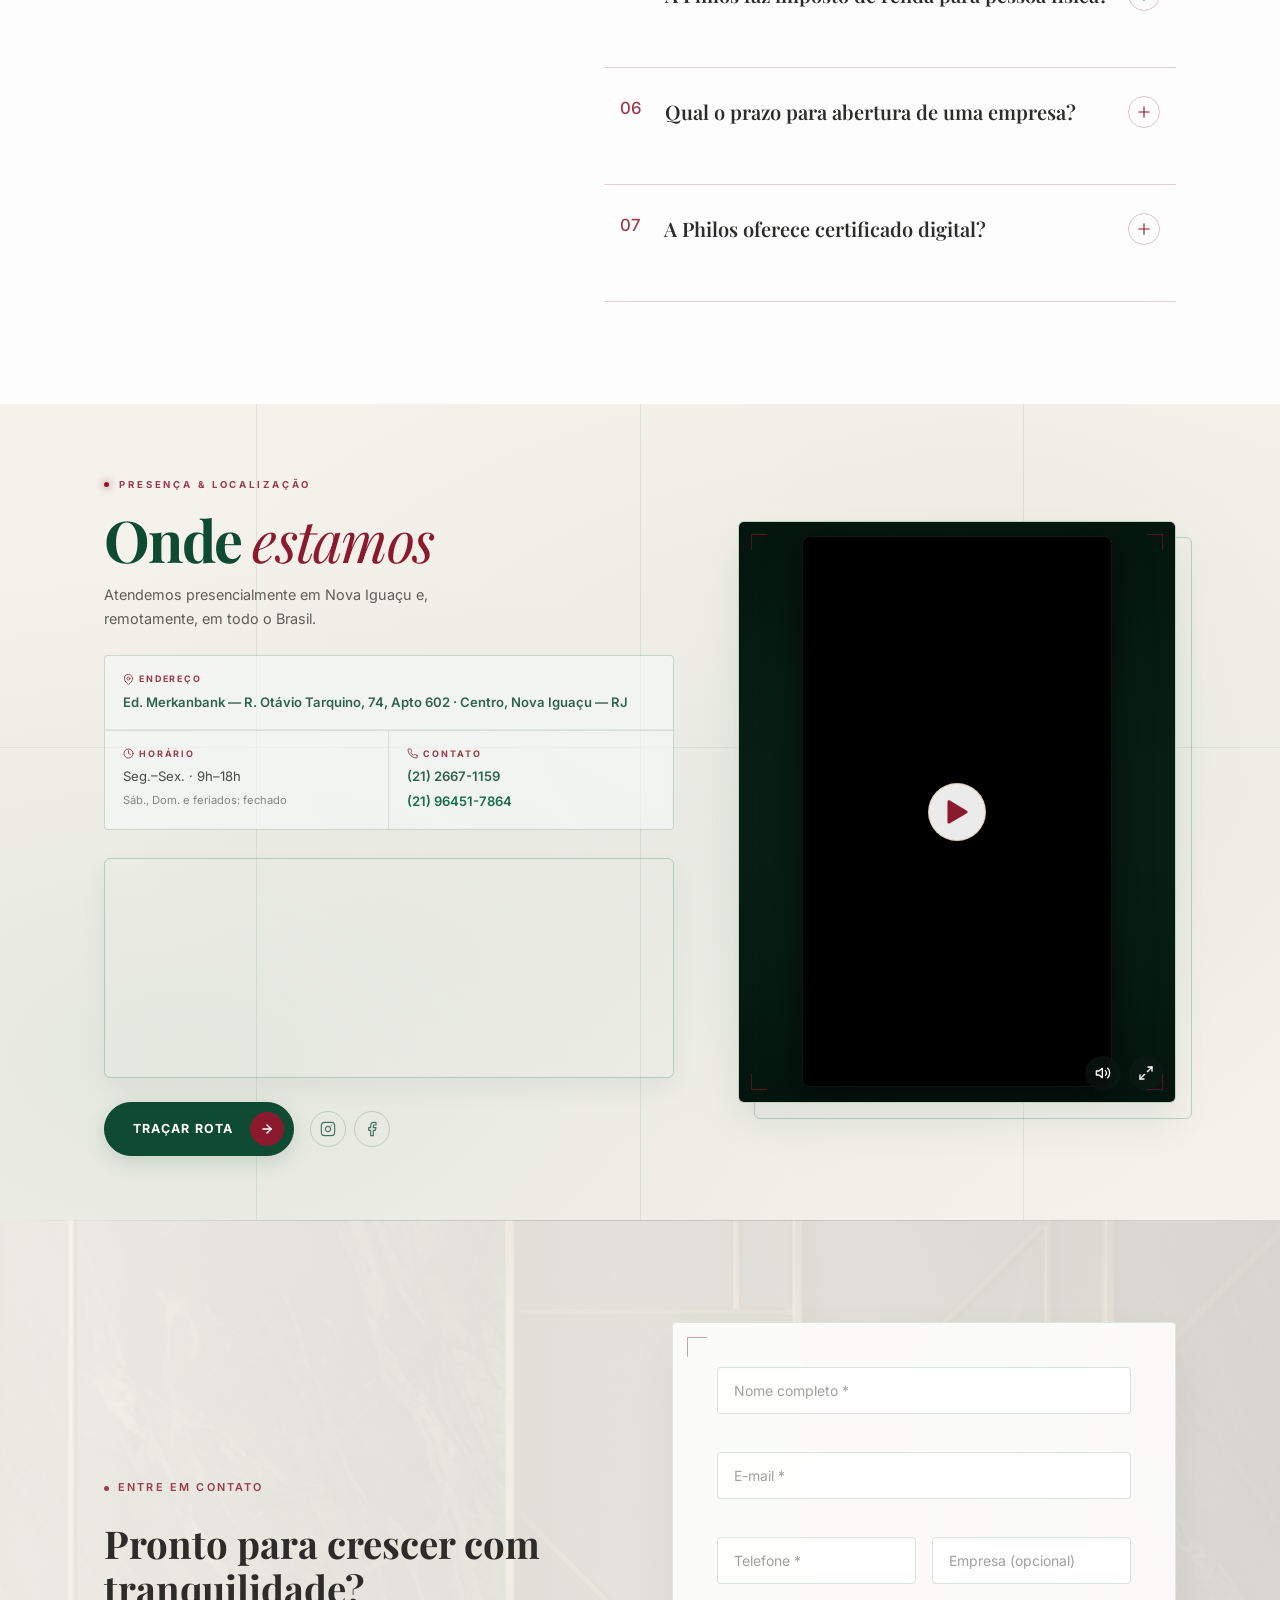
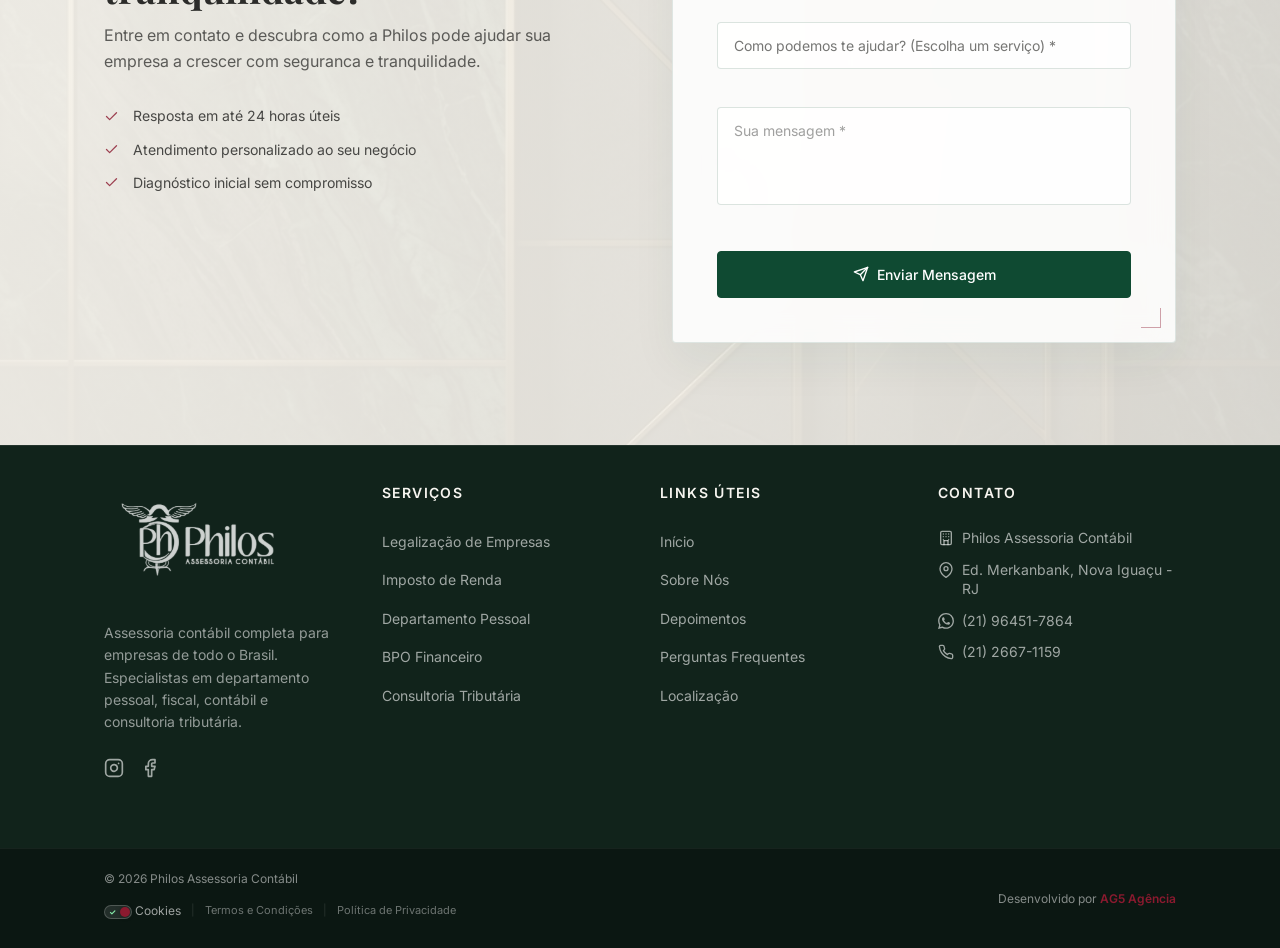
==== commit c7501156: "Blog (lista + 4 posts + player de vídeo), página de serviços e correções - Blog em /blog/ com índice" ====
--- a/index.html
+++ b/index.html
@@ -3,7 +3,7 @@
 <head>
   <meta charset="UTF-8">
   <meta name="viewport" content="width=device-width, initial-scale=1.0">
-  <meta name="description" content="Assessoria contábil em Nova Iguaçu e online para todo o Brasil. Gestão tributária, fiscal, departamento pessoal e BPO financeiro. Solicite um diagnóstico gratuito.">
+  <meta name="description" content="Philos Assessoria Contabil - Especialistas em assessoria contabil, fiscal e departamento pessoal. Atendemos empresas de todo o Brasil.">
   <meta name="keywords" content="assessoria contabil, contabilidade, departamento pessoal, fiscal, BPO financeiro, Nova Iguacu, RJ">
   <!-- PageSpeed preconnect e preload da imagem LCP (poster) -->
   <link rel="preload" href="Assets/philos-assessoria-contabil-proprietario-escritorio.webp" as="image" fetchpriority="high">
@@ -14,11 +14,10 @@
   <!-- Carregamento Assíncrono do Google Fonts (elimina bloqueio de renderização) -->
   <link rel="preload" href="https://fonts.googleapis.com/css2?family=Inter:wght@300;400;500;600;700&family=Outfit:wght@300;500;700&family=Playfair+Display:wght@400;500;600;700&display=swap" as="style" onload="this.onload=null;this.rel='stylesheet'">
   <noscript><link href="https://fonts.googleapis.com/css2?family=Inter:wght@300;400;500;600;700&family=Outfit:wght@300;500;700&family=Playfair+Display:wght@400;500;600;700&display=swap" rel="stylesheet"></noscript>
-  <title>Assessoria Contábil em Nova Iguaçu RJ | Philos — Contabilidade e BPO Financeiro</title>
+  <title>Philos Assessoria Contábil | Sua empresa cresce. A Philos cuida do resto.</title>
   <link rel="icon" href="Assets/favicon-philos-assessoria-contabil.ico" type="image/x-icon">
   <link rel="stylesheet" href="style.css">
-  <link rel="preload" href="cookie-banner.css" as="style" onload="this.onload=null;this.rel='stylesheet'">
-  <noscript><link rel="stylesheet" href="cookie-banner.css"></noscript>
+  <link rel="stylesheet" href="cookie-banner.css">
   <link rel="canonical" href="https://www.philoscontabil.com.br/">
 
   <!-- Meta Tags de Local SEO (Geotags) -->
@@ -30,8 +29,8 @@
   <!-- Meta Tags Open Graph (Compartilhamento Social) -->
   <meta property="og:locale" content="pt_BR">
   <meta property="og:type" content="website">
-  <meta property="og:title" content="Assessoria Contábil em Nova Iguaçu RJ | Philos — Contabilidade e BPO Financeiro">
-  <meta property="og:description" content="Assessoria contábil em Nova Iguaçu e online para todo o Brasil. Gestão tributária, fiscal, departamento pessoal e BPO financeiro. Solicite um diagnóstico gratuito.">
+  <meta property="og:title" content="Philos Assessoria Contábil | Sua empresa cresce. A Philos cuida do resto.">
+  <meta property="og:description" content="Assessoria contábil de alta governança em Nova Iguaçu e online para todo o Brasil. Gestão tributária, fiscal, departamento pessoal e BPO financeiro.">
   <meta property="og:url" content="https://www.philoscontabil.com.br/">
   <meta property="og:site_name" content="Philos Assessoria Contábil">
   <meta property="og:image" content="https://www.philoscontabil.com.br/Assets/philos-assessoria-contabil-proprietario-escritorio.webp">
@@ -41,8 +40,8 @@
 
   <!-- Meta Tags Twitter Cards -->
   <meta name="twitter:card" content="summary_large_image">
-  <meta name="twitter:title" content="Assessoria Contábil em Nova Iguaçu RJ | Philos — Contabilidade e BPO Financeiro">
-  <meta name="twitter:description" content="Assessoria contábil em Nova Iguaçu e online para todo o Brasil. Gestão tributária, fiscal, departamento pessoal e BPO financeiro. Solicite um diagnóstico gratuito.">
+  <meta name="twitter:title" content="Philos Assessoria Contábil | Sua empresa cresce. A Philos cuida do resto.">
+  <meta name="twitter:description" content="Assessoria contábil de alta governança em Nova Iguaçu e online para todo o Brasil. Gestão tributária, fiscal, departamento pessoal e BPO financeiro.">
   <meta name="twitter:image" content="https://www.philoscontabil.com.br/Assets/philos-assessoria-contabil-proprietario-escritorio.webp">
 
   <!-- Schema.org Data Structured JSON-LD Unificado (@graph) -->
@@ -54,14 +53,13 @@
         "@type": "AccountingService",
         "@id": "https://www.philoscontabil.com.br/#negocio",
         "name": "Philos Assessoria Contábil",
-        "alternateName": "Philos Assessoria Contábil | Escritório de Contabilidade, BPO Financeiro e Consultoria Tributária em Nova Iguaçu RJ",
+        "alternateName": "Philos Assessoria Contábil | Escritório de Contabilidade e BPO Financeiro em Nova Iguaçu RJ",
         "url": "https://www.philoscontabil.com.br/",
         "logo": "https://www.philoscontabil.com.br/Assets/logo-philos-assessoria-contabil-desktop.webp",
         "image": [
-          "https://www.philoscontabil.com.br/Assets/philos-assessoria-contabil-proprietario-escritorio.webp",
-          "https://www.philoscontabil.com.br/Assets/philos-assessoria-contabil-sala-diretor-nova-iguacu.webp"
+          "https://www.philoscontabil.com.br/Assets/philos-assessoria-contabil-proprietario-escritorio.webp"
         ],
-        "description": "Assessoria contábil em Nova Iguaçu e online para todo o Brasil. Gestão tributária, fiscal, departamento pessoal e BPO financeiro. Solicite um diagnóstico gratuito.",
+        "description": "Philos Assessoria Contábil - Especialistas em assessoria contábil, fiscal, departamento pessoal e BPO financeiro. Atendemos empresas de todo o Brasil.",
         "telephone": "+552126671159",
         "email": "contato@philoscontabil.com.br",
         "priceRange": "$$",
@@ -69,7 +67,7 @@
         "paymentAccepted": "Cash, Credit Card, Debit Card, Pix",
         "address": {
           "@type": "PostalAddress",
-          "streetAddress": "Ed. Merkanbank, R. Otávio Tarquino, 74, Apto 602, Centro",
+          "streetAddress": "R. Otávio Tarquino, 74, Apto 602, Centro",
           "addressLocality": "Nova Iguaçu",
           "addressRegion": "RJ",
           "postalCode": "26215-342",
@@ -83,7 +81,13 @@
         "openingHoursSpecification": [
           {
             "@type": "OpeningHoursSpecification",
-            "dayOfWeek": ["Monday", "Tuesday", "Wednesday", "Thursday", "Friday"],
+            "dayOfWeek": [
+              "Monday",
+              "Tuesday",
+              "Wednesday",
+              "Thursday",
+              "Friday"
+            ],
             "opens": "09:00",
             "closes": "18:00"
           }
@@ -92,22 +96,17 @@
           {
             "@type": "City",
             "name": "Nova Iguaçu",
-            "containedInPlace": { "@type": "State", "name": "Rio de Janeiro" }
+            "containedInPlace": {
+              "@type": "State",
+              "name": "Rio de Janeiro"
+            }
           },
           { "@type": "Place", "name": "Centro" },
-          { "@type": "Place", "name": "Da Luz" },
-          { "@type": "Place", "name": "Bairro da Luz" },
-          { "@type": "Place", "name": "Jardim Iguaçu" },
+          { "@type": "Place", "name": "K11" },
           { "@type": "Place", "name": "Moquetá" },
           { "@type": "Place", "name": "Rancho Novo" },
-          { "@type": "Place", "name": "K11" },
-          { "@type": "Place", "name": "Bangu" },
-          { "@type": "Place", "name": "Campo Grande" },
-          { "@type": "Place", "name": "Realengo" },
-          { "@type": "Place", "name": "Padre Miguel" },
-          { "@type": "Place", "name": "Madureira" },
-          { "@type": "Place", "name": "Cascadura" },
-          { "@type": "Place", "name": "Méier" }
+          { "@type": "Place", "name": "Jardim Iguaçu" },
+          { "@type": "Place", "name": "Luz" }
         ],
         "hasOfferCatalog": {
           "@type": "OfferCatalog",
@@ -127,18 +126,8 @@
               "@type": "Offer",
               "itemOffered": {
                 "@type": "Service",
-                "name": "Imposto de Renda Pessoa Física e Jurídica",
+                "name": "Imposto de Renda",
                 "description": "Declaração e planejamento tributário de Imposto de Renda para Pessoa Física (IRPF) e Jurídica (IRPJ).",
-                "areaServed": "Nova Iguaçu – RJ",
-                "provider": { "@id": "https://www.philoscontabil.com.br/#negocio" }
-              }
-            },
-            {
-              "@type": "Offer",
-              "itemOffered": {
-                "@type": "Service",
-                "name": "Enquadramento no Simples Nacional",
-                "description": "Avaliação e enquadramento no regime tributário mais vantajoso para o seu negócio.",
                 "areaServed": "Nova Iguaçu – RJ",
                 "provider": { "@id": "https://www.philoscontabil.com.br/#negocio" }
               }
@@ -157,26 +146,6 @@
               "@type": "Offer",
               "itemOffered": {
                 "@type": "Service",
-                "name": "Departamento Fiscal",
-                "description": "Gestão fiscal completa: apuração de impostos, obrigações acessórias e conformidade tributária.",
-                "areaServed": "Nova Iguaçu – RJ",
-                "provider": { "@id": "https://www.philoscontabil.com.br/#negocio" }
-              }
-            },
-            {
-              "@type": "Offer",
-              "itemOffered": {
-                "@type": "Service",
-                "name": "Departamento Contábil",
-                "description": "Escrituração contábil, balancetes, DRE e demonstrações financeiras com precisão e agilidade.",
-                "areaServed": "Nova Iguaçu – RJ",
-                "provider": { "@id": "https://www.philoscontabil.com.br/#negocio" }
-              }
-            },
-            {
-              "@type": "Offer",
-              "itemOffered": {
-                "@type": "Service",
                 "name": "BPO Financeiro",
                 "description": "Terceirização financeira inteligente para otimizar o fluxo de caixa, conciliação bancária e emissão de notas fiscais.",
                 "areaServed": "Nova Iguaçu – RJ",
@@ -187,58 +156,8 @@
               "@type": "Offer",
               "itemOffered": {
                 "@type": "Service",
-                "name": "Certificado Digital",
-                "description": "Emissão de certificado digital A1 e A3 para empresas e pessoas físicas, com suporte completo.",
-                "areaServed": "Nova Iguaçu – RJ",
-                "provider": { "@id": "https://www.philoscontabil.com.br/#negocio" }
-              }
-            },
-            {
-              "@type": "Offer",
-              "itemOffered": {
-                "@type": "Service",
-                "name": "Parcelamentos na Receita Federal e Fazenda Nacional",
-                "description": "Negociação e parcelamento de débitos tributários federais e municipais.",
-                "areaServed": "Nova Iguaçu – RJ",
-                "provider": { "@id": "https://www.philoscontabil.com.br/#negocio" }
-              }
-            },
-            {
-              "@type": "Offer",
-              "itemOffered": {
-                "@type": "Service",
-                "name": "Emissão de Alvará de Funcionamento",
-                "description": "Regularização e emissão de alvará de funcionamento para empresas de todos os segmentos.",
-                "areaServed": "Nova Iguaçu – RJ",
-                "provider": { "@id": "https://www.philoscontabil.com.br/#negocio" }
-              }
-            },
-            {
-              "@type": "Offer",
-              "itemOffered": {
-                "@type": "Service",
-                "name": "Marcas e Patentes",
-                "description": "Registro de marcas e patentes no INPI para proteção da identidade do seu negócio.",
-                "areaServed": "Nova Iguaçu – RJ",
-                "provider": { "@id": "https://www.philoscontabil.com.br/#negocio" }
-              }
-            },
-            {
-              "@type": "Offer",
-              "itemOffered": {
-                "@type": "Service",
                 "name": "Consultoria e Planejamento Tributário",
-                "description": "Estudo tributário personalizado visando a redução legal de impostos e otimização fiscal.",
-                "areaServed": "Nova Iguaçu – RJ",
-                "provider": { "@id": "https://www.philoscontabil.com.br/#negocio" }
-              }
-            },
-            {
-              "@type": "Offer",
-              "itemOffered": {
-                "@type": "Service",
-                "name": "Reativação de CNPJ e Inscrição Estadual",
-                "description": "Regularização e reativação de CNPJ cancelado ou inscrição estadual suspensa.",
+                "description": "Estudo tributário personalizado visando a redução legal de impostos e otimização fiscal para sua empresa.",
                 "areaServed": "Nova Iguaçu – RJ",
                 "provider": { "@id": "https://www.philoscontabil.com.br/#negocio" }
               }
@@ -262,7 +181,7 @@
         "@type": "WebSite",
         "@id": "https://www.philoscontabil.com.br/#website",
         "url": "https://www.philoscontabil.com.br/",
-        "name": "Philos Assessoria Contábil | Escritório de Contabilidade, BPO Financeiro e Consultoria Tributária em Nova Iguaçu RJ",
+        "name": "Philos Assessoria Contábil | Escritório de Contabilidade e BPO Financeiro em Nova Iguaçu RJ",
         "publisher": { "@id": "https://www.philoscontabil.com.br/#negocio" },
         "inLanguage": "pt-BR"
       },
@@ -270,20 +189,13 @@
         "@type": "WebPage",
         "@id": "https://www.philoscontabil.com.br/#webpage",
         "url": "https://www.philoscontabil.com.br/",
-        "name": "Assessoria Contábil em Nova Iguaçu RJ | Philos — Contabilidade e BPO Financeiro",
-        "description": "Assessoria contábil em Nova Iguaçu e online para todo o Brasil. Gestão tributária, fiscal, departamento pessoal e BPO financeiro. Solicite um diagnóstico gratuito.",
+        "name": "Philos Assessoria Contábil | Sua empresa cresce. A Philos cuida do resto.",
+        "description": "Philos Assessoria Contábil - Especialistas em assessoria contábil, fiscal e departamento pessoal. Atendemos empresas de todo o Brasil.",
         "isPartOf": { "@id": "https://www.philoscontabil.com.br/#website" },
         "about": { "@id": "https://www.philoscontabil.com.br/#negocio" },
         "inLanguage": "pt-BR",
         "datePublished": "2026-05-20",
-        "dateModified": "2026-06-04"
-      },
-      {
-        "@type": "BreadcrumbList",
-        "@id": "https://www.philoscontabil.com.br/#breadcrumb",
-        "itemListElement": [
-          { "@type": "ListItem", "position": 1, "name": "Início", "item": "https://www.philoscontabil.com.br/" }
-        ]
+        "dateModified": "2026-05-25"
       },
       {
         "@type": "FAQPage",
@@ -353,7 +265,7 @@
 </head>
 <body>
   <!-- ===== NAVBAR ===== -->
-  <nav class="navbar" id="navbar" aria-label="Navegação principal">
+  <nav class="navbar" id="navbar">
     <div class="container nav-container">
       <a href="#" class="logo">
         <picture>
@@ -364,7 +276,7 @@
       <div class="nav-links" id="navLinks">
         <a href="#" class="nav-link">Início</a>
         <a href="#servicos" class="nav-link">Serviço</a>
-        <a href="#depoimentos" class="nav-link">Depoimento</a>
+        <a href="blog/" class="nav-link">Blog</a>
         <a href="#sobre" class="nav-link">Sobre</a>
         <a href="#contato" class="nav-link">Contato</a>
       </div>
@@ -376,15 +288,14 @@
 
 
 
-  <main>
   <!-- ===== HERO ===== -->
   <section id="hero" class="hero-prestige">
     <div class="hero-prestige-container">
       <div class="hero-left-col">
         <div class="hero-prestige-content">
           <h1 class="hero-prestige-title">
-            <span class="title-top">Sua empresa cresce.</span>
-            <span class="title-main">A <span class="serif-accent">Philos</span> cuida do resto.</span>
+            <span class="title-top">Assessoria Contábil em Nova Iguaçu</span>
+            <span class="title-main">Sua empresa cresce. A <span class="serif-accent">Philos</span> cuida do resto.</span>
           </h1>
           
           <p class="hero-prestige-subtitle">
@@ -392,7 +303,7 @@
           </p>
           
           <div class="hero-prestige-ctas">
-            <a href="https://wa.me/5521964517864?text=Ol%C3%A1%2C%20vim%20atrav%C3%A9s%20do%20site%20e%20gostaria%20de%20uma%20informa%C3%A7%C3%A3o." target="_blank" rel="noopener noreferrer" class="btn btn-prestige-primary" role="button" aria-label="Falar pelo WhatsApp">
+            <a href="https://wa.me/5521964517864?text=Ol%C3%A1%2C%20vim%20atrav%C3%A9s%20do%20site%20e%20gostaria%20de%20agendar%20meu%20diagn%C3%B3stico%20gratuito." target="_blank" rel="noopener noreferrer" class="btn btn-prestige-primary" role="button" aria-label="Falar pelo WhatsApp">
               <svg width="16" height="16" viewBox="0 0 24 24" fill="currentColor"><path d="M17.472 14.382c-.297-.149-1.758-.867-2.03-.967-.273-.099-.471-.148-.67.15-.197.297-.767.966-.94 1.164-.173.199-.347.223-.644.075-.297-.15-1.255-.463-2.39-1.475-.883-.788-1.48-1.761-1.653-2.059-.173-.297-.018-.458.13-.606.134-.133.298-.347.446-.52.149-.174.198-.298.298-.497.099-.198.05-.371-.025-.52-.075-.149-.669-1.612-.916-2.207-.242-.579-.487-.5-.669-.51-.173-.008-.371-.01-.57-.01-.198 0-.52.074-.792.372-.272.297-1.04 1.016-1.04 2.479 0 1.462 1.065 2.875 1.213 3.074.149.198 2.096 3.2 5.077 4.487.709.306 1.262.489 1.694.625.712.227 1.36.195 1.871.118.571-.085 1.758-.719 2.006-1.413.248-.694.248-1.289.173-1.413-.074-.124-.272-.198-.57-.347m-5.421 7.403h-.004a9.87 9.87 0 01-5.031-1.378l-.361-.214-3.741.982.998-3.648-.235-.374a9.86 9.86 0 01-1.51-5.26c.001-5.45 4.436-9.884 9.888-9.884 2.64 0 5.122 1.03 6.988 2.898a9.825 9.825 0 012.893 6.994c-.003 5.45-4.437 9.884-9.885 9.884m8.413-18.297A11.815 11.815 0 0012.05 0C5.495 0 .16 5.335.157 11.892c0 2.096.547 4.142 1.588 5.945L.057 24l6.305-1.654a11.882 11.882 0 005.683 1.448h.005c6.554 0 11.89-5.335 11.893-11.893a11.821 11.821 0 00-3.48-8.413z"/></svg>
               Diagnóstico Gratuito
             </a>
@@ -410,10 +321,19 @@
           <div class="composition-back-frame"></div>
           
           <!-- Wrapper do Vídeo (Tamanho original 9:16) -->
-          <div class="composition-main-image-wrapper">
-            <video class="composition-main-image" autoplay muted loop playsinline preload="none" poster="Assets/philos-assessoria-contabil-proprietario-escritorio.webp">
+          <div class="composition-main-image-wrapper sv-wrap sv-wrap--discreto" data-siteplayer>
+            <video class="composition-main-image" autoplay muted loop playsinline poster="Assets/philos-assessoria-contabil-proprietario-escritorio.webp">
               <source src="https://assets.cdn.filesafe.space/7hzaWcGgawCV1WudlwA7/media/6a144bd5e05851175c7af8db.mp4" type="video/mp4">
             </video>
+            <div class="sv-controls">
+              <button type="button" class="sv-btn sv-sound muted" aria-label="Ativar som">
+                <svg class="icon-off" viewBox="0 0 24 24" fill="none" stroke="currentColor" stroke-width="2" stroke-linecap="round" stroke-linejoin="round"><polygon points="11 5 6 9 2 9 2 15 6 15 11 19 11 5"></polygon><line x1="23" y1="9" x2="17" y2="15"></line><line x1="17" y1="9" x2="23" y2="15"></line></svg>
+                <svg class="icon-on" viewBox="0 0 24 24" fill="none" stroke="currentColor" stroke-width="2" stroke-linecap="round" stroke-linejoin="round"><polygon points="11 5 6 9 2 9 2 15 6 15 11 19 11 5"></polygon><path d="M19.07 4.93a10 10 0 0 1 0 14.14M15.54 8.46a5 5 0 0 1 0 7.07"></path></svg>
+              </button>
+              <button type="button" class="sv-btn sv-expand" aria-label="Ampliar vídeo">
+                <svg viewBox="0 0 24 24" fill="none" stroke="currentColor" stroke-width="2" stroke-linecap="round" stroke-linejoin="round"><path d="M15 3h6v6"></path><path d="M9 21H3v-6"></path><path d="M21 3l-7 7"></path><path d="M3 21l7-7"></path></svg>
+              </button>
+            </div>
           </div>
         </div>
       </div>
@@ -426,10 +346,13 @@
       <div class="prestige-grid">
         <!-- O Desafio (Esquerda) -->
         <div class="prestige-desafio">
+          <div class="prestige-img-wrapper">
+            <img src="Assets/philos-dor-caos.png" alt="Desafio Operacional e Burocrático" class="prestige-img" loading="lazy">
+          </div>
           <span class="prestige-tag tag-vinho">O DESAFIO</span>
-          <h2 class="prestige-title-desafio">Burocracia que limita a expansão.</h2>
+          <h3 class="prestige-title-desafio">Burocracia que limita a expansão.</h3>
           <p class="prestige-text-desafio">
-            Gerenciar o peso fiscal, contábil e trabalhista drena a energia da sua liderança. O tempo que deveria ser focado em gerar novos negócios é consumido por exigências regulatórias complexas.
+            Gerenciar o peso fiscal, contábil e trabalhista drena a energy da sua liderança. O tempo que deveria ser focado em gerar novos negócios é consumido por exigências regulatórias complexas.
           </p>
         </div>
         
@@ -438,8 +361,11 @@
         
         <!-- A Solução (Direita) - Bloco de Alta Costura Verde Escuro & Dourado -->
         <div class="prestige-solucao">
+          <div class="prestige-img-wrapper">
+            <img src="Assets/philos-solucao-resolucao.png" alt="Solução em Governança e Inteligência Contábil" class="prestige-img" loading="lazy">
+          </div>
           <span class="prestige-tag tag-verde">A SOLUÇÃO</span>
-          <h2 class="prestige-title-solucao">Governança absoluta e inteligência contábil.</h2>
+          <h3 class="prestige-title-solucao">Governança absoluta e inteligência contábil.</h3>
           <p class="prestige-text-solucao">
             A Philos assume toda a sua retaguarda operacional — áreas Fiscal, Trabalhista, Contábil e BPO Financeiro. Entregamos a blindagem jurídica e a clareza estratégica necessárias para sua empresa crescer com segurança e liberdade.
           </p>
@@ -481,232 +407,50 @@
       <div class="servicos-grid reveal-stagger" id="servicosGrid">
         <!-- Servicos gerados via JS -->
       </div>
-      <!-- Ação para Ver Mais Serviços -->
+      <!-- Ação para Ver Todos os Serviços -->
       <div class="servicos-action">
-        <button id="btnVerMaisServicos" class="btn btn-outline-prestige">
+        <a href="servicos.html" class="btn btn-outline-prestige">
           Ver Todos os Serviços
-          <svg width="14" height="14" viewBox="0 0 24 24" fill="none" stroke="currentColor" stroke-width="2.5" stroke-linecap="round" stroke-linejoin="round"><polyline points="6 9 12 15 18 9"></polyline></svg>
-        </button>
+          <svg width="14" height="14" viewBox="0 0 24 24" fill="none" stroke="currentColor" stroke-width="2.5" stroke-linecap="round" stroke-linejoin="round"><line x1="5" y1="12" x2="19" y2="12"></line><polyline points="12 5 19 12 12 19"></polyline></svg>
+        </a>
       </div>
     </div>
   </section>
 
-  <!-- ===== GALERIA DE FOTOS ===== -->
-  <section id="galeria-fotos" class="fotos-section">
+  <!-- ===== DEPOIMENTOS (AVALIAÇÕES GOOGLE) ===== -->
+  <section id="depoimentos" class="dep-section">
+
     <div class="container">
-      <div class="fotos-header reveal">
-        <div class="fotos-header-left">
-          <span class="fotos-eyebrow">Nosso Espaço</span>
-          <h2 class="fotos-titulo">Ambiente corporativo<br><em>refinado e estratégico.</em></h2>
-        </div>
-        <div class="fotos-header-right">
-          <p class="fotos-desc">Projetamos nossa sede no centro comercial de Nova Iguaçu para refletir o rigor técnico e o cuidado que dedicamos à retaguarda operacional e à segurança fiscal da sua empresa.</p>
-        </div>
-      </div>
-
-      <div class="premium-accordion-gallery reveal">
-        <!-- Recepcao Executiva -->
-        <div class="gallery-strip">
-          <div class="strip-image-wrapper">
-            <img src="Assets/philos-assessoria-contabil-proprietario-escritorio.webp" alt="Recepção Executiva Philos" class="strip-img" loading="lazy" width="800" height="600">
-            <div class="strip-overlay"></div>
-          </div>
-          <div class="strip-content">
-            <div class="strip-text-group">
-              <h2 class="strip-title">Recepção Executiva</h2>
-              <p class="strip-description">Ambiente imponente, planejado para acolher parceiros de negócios e clientes corporativos com conforto e distinção.</p>
-            </div>
-          </div>
-        </div>
-
-        <!-- Area Operacional -->
-        <div class="gallery-strip">
-          <div class="strip-image-wrapper">
-            <img src="Assets/philos-assessoria-contabil-equipe-escritorio.webp" alt="Área Operacional Philos" class="strip-img" loading="lazy" width="800" height="600">
-            <div class="strip-overlay"></div>
-          </div>
-          <div class="strip-content">
-            <div class="strip-text-group">
-              <h2 class="strip-title">Area Operacional</h2>
-              <p class="strip-description">Infraestrutura integrada e moderna, onde nossa equipe de contadores e especialistas monitora a segurança fiscal da sua empresa.</p>
-            </div>
-          </div>
-        </div>
-
-        <!-- Diretoria Executiva -->
-        <div class="gallery-strip">
-          <div class="strip-image-wrapper">
-            <img src="Assets/philos-assessoria-contabil-sala-diretor-nova-iguacu.webp" alt="Diretoria Executiva Philos" class="strip-img" loading="lazy" width="800" height="600">
-            <div class="strip-overlay"></div>
-          </div>
-          <div class="strip-content">
-            <div class="strip-text-group">
-              <h2 class="strip-title">Diretoria Executiva</h2>
-              <p class="strip-description">Espaço de alta governança reservado para reuniões estratégicas, tomada de decisões e consultorias tributárias refinadas.</p>
-            </div>
-          </div>
-        </div>
-      </div>
-    </div>
-  </section>
-
-  <!-- ===== GALERIA DE VÍDEOS ===== -->
-  <section id="galeria-videos" class="videos-section">
-    <div class="container">
-      <div class="videos-header reveal">
-        <div class="videos-header-left">
-          <span class="videos-eyebrow">A Philos em Ação</span>
-          <h2 class="videos-titulo">Nossa dinâmica e rotina<br><em>registradas em tempo real.</em></h2>
-        </div>
-        <div class="videos-header-right">
-          <p class="videos-desc">Vivencie os bastidores do nosso escritório e a sinergia de uma equipe dedicada que atua com foco total em blindar o patrimônio dos nossos clientes.</p>
-        </div>
-      </div>
-
-      <div class="videos-carousel-container reveal-stagger">
-        <div class="videos-carousel-track-wrapper">
-          <div class="videos-grid" id="videosGrid">
-        <!-- Vídeo 2 (Ambiente) -->
-        <div class="videos-item">
-          <div class="videos-media-wrapper">
-            <video class="videos-element" muted loop playsinline>
-              <source src="https://assets.cdn.filesafe.space/7hzaWcGgawCV1WudlwA7/media/6a144bd92cd79e32d2134f53.mp4" type="video/mp4">
-            </video>
-            <div class="video-play-indicator" aria-hidden="true">
-              <svg width="12" height="14" viewBox="0 0 14 16" fill="currentColor"><path d="M13.2 7.2L1.8.4C1-.1.2.4.2 1.2v13.6c0 .8.8 1.3 1.6.8l11.4-6.8c.6-.4.6-1.2 0-1.6z"/></svg>
-            </div>
-          </div>
-          <span class="videos-caption">Ambiente de Negócios</span>
-        </div>
-
-        <!-- Vídeo 5 (Reforma Tributária) -->
-        <div class="videos-item">
-          <div class="videos-media-wrapper">
-            <video class="videos-element" muted loop playsinline>
-              <source src="https://assets.cdn.filesafe.space/7hzaWcGgawCV1WudlwA7/media/6a144bd5e05851175c7af8d9.mp4" type="video/mp4">
-            </video>
-            <div class="video-play-indicator" aria-hidden="true">
-              <svg width="12" height="14" viewBox="0 0 14 16" fill="currentColor"><path d="M13.2 7.2L1.8.4C1-.1.2.4.2 1.2v13.6c0 .8.8 1.3 1.6.8l11.4-6.8c.6-.4.6-1.2 0-1.6z"/></svg>
-            </div>
-          </div>
-          <span class="videos-caption">Reforma Tributária</span>
-        </div>
-
-        <!-- Vídeo 6 (Imposto de Renda) -->
-        <div class="videos-item">
-          <div class="videos-media-wrapper">
-            <video class="videos-element" muted loop playsinline>
-              <source src="https://assets.cdn.filesafe.space/7hzaWcGgawCV1WudlwA7/media/6a144bd56cc0eead5cd75204.mp4" type="video/mp4">
-            </video>
-            <div class="video-play-indicator" aria-hidden="true">
-              <svg width="12" height="14" viewBox="0 0 14 16" fill="currentColor"><path d="M13.2 7.2L1.8.4C1-.1.2.4.2 1.2v13.6c0 .8.8 1.3 1.6.8l11.4-6.8c.6-.4.6-1.2 0-1.6z"/></svg>
-            </div>
-          </div>
-          <span class="videos-caption">Declarar Imposto de Renda</span>
-        </div>
-
-        <!-- Vídeo 8 (Golpe da Carta) -->
-        <div class="videos-item">
-          <div class="videos-media-wrapper">
-            <video class="videos-element" muted loop playsinline>
-              <source src="https://assets.cdn.filesafe.space/7hzaWcGgawCV1WudlwA7/media/6a144bd59b6d07a704a8c1c7.mp4" type="video/mp4">
-            </video>
-            <div class="video-play-indicator" aria-hidden="true">
-              <svg width="12" height="14" viewBox="0 0 14 16" fill="currentColor"><path d="M13.2 7.2L1.8.4C1-.1.2.4.2 1.2v13.6c0 .8.8 1.3 1.6.8l11.4-6.8c.6-.4.6-1.2 0-1.6z"/></svg>
-            </div>
-          </div>
-          <span class="videos-caption">Golpe da Carta de Exclusão do MEI ou Simples</span>
-        </div>
-      </div>
-    </div>
-  </div>
-
-  <!-- Controle de Navegação dos Vídeos Centralizado -->
-  <div class="videos-carousel-controls">
-    <button class="videos-control-btn prev" id="videosPrev" aria-label="Vídeo anterior" disabled>
-      <svg width="20" height="20" viewBox="0 0 24 24" fill="none" stroke="currentColor" stroke-width="1.5"><path d="M19 12H5M12 19l-7-7 7-7"/></svg>
-    </button>
-    <button class="videos-control-btn next" id="videosNext" aria-label="Próximo vídeo">
-      <svg width="20" height="20" viewBox="0 0 24 24" fill="none" stroke="currentColor" stroke-width="1.5"><path d="M5 12h14m-7 7l7-7-7-7"/></svg>
-    </button>
-  </div>
-</div>
-  </section>
-
-  <!-- ===== SOBRE / CREDENCIAIS ===== -->
-  <section id="sobre" class="sobre-section">
-    <div class="container">
-      <div class="sobre-content">
-        <div class="sobre-text reveal-left">
-          <span class="sobre-eyebrow">Quem Somos</span>
-          <h2 class="sobre-title">Parceria estratégica para sua empresa <em>prosperar</em></h2>
-
-          <!-- Vídeo da seção "Quem Somos" - visível apenas no mobile -->
-          <div class="mobile-only sobre-mobile-video">
-            <video autoplay muted loop playsinline poster="Assets/philos-assessoria-contabil-sala-diretor-nova-iguacu.webp" style="width: 100%; max-width: 400px; border-radius: 16px;">
-              <source src="https://assets.cdn.filesafe.space/7hzaWcGgawCV1WudlwA7/media/6a144bd51f1059c428f59ad7.mp4" type="video/mp4">
-            </video>
-          </div>
-
-          <p class="section-text-white">A Philos centraliza a inteligência contábil, a gestão trabalhista e a retaguarda financeira do seu negócio. Assumimos a complexidade regulatória para assegurar a blindagem patrimonial da sua empresa, proporcionando a tranquilidade técnica que permite à sua liderança focar exclusivamente em expandir mercado.</p>
-          
-          <div class="sobre-quote">
-            <p class="sobre-quote-text">"Descomplicamos a burocracia contábil para que você tenha total tranquilidade para liderar o seu mercado."</p>
-            <span class="sobre-quote-author">— Diretoria Executiva</span>
-          </div>
-
-          <a href="#servicos" class="btn btn-outline-white">Conheça Nossos Serviços</a>
-        </div>
-        
-        <div class="sobre-img-container reveal-right desktop-only">
-          <div class="sobre-img-deco deco-champagne" aria-hidden="true"></div>
-          <div class="sobre-img-deco deco-vinho" aria-hidden="true"></div>
-          <div class="sobre-img">
-            <!-- Cantoneiras de Luxo Estilo Galeria de Arte (Prestige Corners) -->
-            <div class="sobre-img-corners">
-              <span class="corner tl"></span>
-              <span class="corner tr"></span>
-              <span class="corner bl"></span>
-              <span class="corner br"></span>
-            </div>
-            <video autoplay muted loop playsinline poster="Assets/philos-assessoria-contabil-sala-diretor-nova-iguacu.webp">
-              <source src="https://assets.cdn.filesafe.space/7hzaWcGgawCV1WudlwA7/media/6a144bd51f1059c428f59ad7.mp4" type="video/mp4">
-            </video>
-            <div class="sobre-img-overlay"></div>
-          </div>
-        </div>
-      </div>
-    </div>
-  </section>
-
-  <!-- ===== DEPOIMENTOS ===== -->
-  <section id="depoimentos" class="dep-section">
-    <!-- Linha separadora superior -->
-    <div class="dep-top-rule" aria-hidden="true"></div>
-
-    <div class="container">
-      <!-- Header row: título + contador -->
+      <!-- Header row: título + selo do Google + contador -->
       <div class="dep-header-row reveal">
         <header class="dep-header">
-          <div class="dep-eyebrow">
-            <span class="dep-ey-dot"></span>
-            <span>Clientes &amp; Avaliações</span>
-          </div>
-          <h2 class="dep-title">O que dizem os <em>líderes</em><br>que crescem com a Philos</h2>
+          <div class="dep-eyebrow-container">
+            <div class="dep-eyebrow">
+              <span class="dep-ey-dot"></span>
+              <span>Depoimentos Reais</span>
+            </div>
+            <div class="dep-google-badge">
+              <svg width="16" height="16" viewBox="0 0 24 24" aria-hidden="true" class="dep-google-svg">
+                <path d="M22.56 12.25c0-.78-.07-1.53-.2-2.25H12v4.26h5.92c-.24 1.33-.97 2.45-2.2 3.32v2.77h3.57c2.08-1.92 3.28-4.74 3.28-8.1z" fill="#4285F4"/>
+                <path d="M12 23c2.97 0 5.46-.98 7.28-2.66l-3.57-2.77c-.98.66-2.23 1.06-3.71 1.06-2.86 0-5.29-1.93-6.16-4.53H2.18v2.84C3.99 20.53 7.7 23 12 23z" fill="#34A853"/>
+                <path d="M5.84 14.09c-.22-.66-.35-1.36-.35-2.09s.13-1.43.35-2.09V7.07H2.18C1.43 8.55 1 10.22 1 12s.43 3.45 1.18 4.93l2.85-2.22.81-.62z" fill="#FBBC05"/>
+                <path d="M12 5.38c1.62 0 3.06.56 4.21 1.64l3.15-3.15C17.45 2.09 14.97 1 12 1 7.7 1 3.99 3.47 2.18 7.07l3.66 2.84c.87-2.6 3.3-4.53 6.16-4.53z" fill="#EA4335"/>
+              </svg>
+              <div class="dep-stars">
+                <span class="dep-rating-num">5.0</span>
+                <span class="dep-rating-stars">★★★★★</span>
+              </div>
+              <span class="dep-rating-label">Avaliações Google</span>
+            </div>
+          </div>
+          <h2 class="dep-title">Reconhecimento de <em>líderes</em> parceiros</h2>
         </header>
-        <div class="dep-counter" id="depCounter" aria-hidden="true">01<span class="dep-counter-sep"> /</span> <span class="dep-counter-total" id="depTotal">11</span></div>
-      </div>
-
-      <!-- Separador -->
-      <div class="dep-rule reveal" aria-hidden="true"></div>
+      </div>
 
       <!-- Quote stage -->
       <div class="dep-stage reveal" id="depStage">
         <!-- slides injetados via JS -->
       </div>
-
-      <!-- Separador -->
-      <div class="dep-rule" aria-hidden="true"></div>
 
       <!-- Author + Navigation row -->
       <div class="dep-bottom-row reveal">
@@ -740,7 +484,225 @@
     </div>
   </section>
 
-  <!-- ===== SEPARADOR: DEPOIMENTOS → FAQ ===== -->
+  <!-- ===== SOBRE / CREDENCIAIS ===== -->
+  <section id="sobre" class="sobre-section">
+    <div class="container">
+      <div class="sobre-content">
+        <div class="sobre-text reveal-left">
+          <span class="sobre-eyebrow">Quem Somos</span>
+          <h2 class="sobre-title">Parceria estratégica para sua empresa <em>prosperar</em></h2>
+          
+          <!-- Vídeo para Mobile (escondido no desktop, exibido no mobile depois do título) -->
+          <div class="sobre-img-container reveal-right mobile-only">
+            <div class="sobre-img-deco deco-champagne" aria-hidden="true"></div>
+            <div class="sobre-img-deco deco-vinho" aria-hidden="true"></div>
+            <div class="sobre-img sv-wrap" data-siteplayer>
+              <div class="sobre-img-corners">
+                <span class="corner tl"></span>
+                <span class="corner tr"></span>
+                <span class="corner bl"></span>
+                <span class="corner br"></span>
+              </div>
+              <video autoplay muted loop playsinline poster="Assets/philos-assessoria-contabil-sala-diretor-nova-iguacu.webp">
+                <source src="https://assets.cdn.filesafe.space/7hzaWcGgawCV1WudlwA7/media/6a144bd51f1059c428f59ad7.mp4" type="video/mp4">
+              </video>
+              <div class="sobre-img-overlay"></div>
+              <div class="sv-controls">
+                <button type="button" class="sv-btn sv-sound muted" aria-label="Ativar som">
+                  <svg class="icon-off" viewBox="0 0 24 24" fill="none" stroke="currentColor" stroke-width="2" stroke-linecap="round" stroke-linejoin="round"><polygon points="11 5 6 9 2 9 2 15 6 15 11 19 11 5"></polygon><line x1="23" y1="9" x2="17" y2="15"></line><line x1="17" y1="9" x2="23" y2="15"></line></svg>
+                  <svg class="icon-on" viewBox="0 0 24 24" fill="none" stroke="currentColor" stroke-width="2" stroke-linecap="round" stroke-linejoin="round"><polygon points="11 5 6 9 2 9 2 15 6 15 11 19 11 5"></polygon><path d="M19.07 4.93a10 10 0 0 1 0 14.14M15.54 8.46a5 5 0 0 1 0 7.07"></path></svg>
+                </button>
+                <button type="button" class="sv-btn sv-expand" aria-label="Ampliar vídeo">
+                  <svg viewBox="0 0 24 24" fill="none" stroke="currentColor" stroke-width="2" stroke-linecap="round" stroke-linejoin="round"><path d="M15 3h6v6"></path><path d="M9 21H3v-6"></path><path d="M21 3l-7 7"></path><path d="M3 21l7-7"></path></svg>
+                </button>
+              </div>
+            </div>
+          </div>
+          
+          <p class="section-text">A Philos centraliza a inteligência contábil, a gestão trabalhista e a retaguarda financeira do seu negócio. Assumimos a complexidade regulatória para assegurar a blindagem patrimonial da sua empresa, proporcionando a tranquilidade técnica que permite à sua liderança focar exclusivamente em expandir mercado.</p>
+          
+          <div class="sobre-quote">
+            <p class="sobre-quote-text">"Descomplicamos a burocracia contábil para que você tenha total tranquilidade para liderar o seu mercado."</p>
+            <span class="sobre-quote-author">— Diretoria Executiva</span>
+          </div>
+
+          <a href="#servicos" class="btn btn-outline">Conheça Nossos Serviços</a>
+        </div>
+        
+        <!-- Vídeo para Desktop (exibido no desktop, escondido no mobile) -->
+        <div class="sobre-img-container reveal-right desktop-only">
+          <div class="sobre-img-deco deco-champagne" aria-hidden="true"></div>
+          <div class="sobre-img-deco deco-vinho" aria-hidden="true"></div>
+          <div class="sobre-img sv-wrap" data-siteplayer>
+            <!-- Cantoneiras de Luxo Estilo Galeria de Arte (Prestige Corners) -->
+            <div class="sobre-img-corners">
+              <span class="corner tl"></span>
+              <span class="corner tr"></span>
+              <span class="corner bl"></span>
+              <span class="corner br"></span>
+            </div>
+            <video autoplay muted loop playsinline poster="Assets/philos-assessoria-contabil-sala-diretor-nova-iguacu.webp">
+              <source src="https://assets.cdn.filesafe.space/7hzaWcGgawCV1WudlwA7/media/6a144bd51f1059c428f59ad7.mp4" type="video/mp4">
+            </video>
+            <div class="sobre-img-overlay"></div>
+            <div class="sv-controls">
+              <button type="button" class="sv-btn sv-sound muted" aria-label="Ativar som">
+                <svg class="icon-off" viewBox="0 0 24 24" fill="none" stroke="currentColor" stroke-width="2" stroke-linecap="round" stroke-linejoin="round"><polygon points="11 5 6 9 2 9 2 15 6 15 11 19 11 5"></polygon><line x1="23" y1="9" x2="17" y2="15"></line><line x1="17" y1="9" x2="23" y2="15"></line></svg>
+                <svg class="icon-on" viewBox="0 0 24 24" fill="none" stroke="currentColor" stroke-width="2" stroke-linecap="round" stroke-linejoin="round"><polygon points="11 5 6 9 2 9 2 15 6 15 11 19 11 5"></polygon><path d="M19.07 4.93a10 10 0 0 1 0 14.14M15.54 8.46a5 5 0 0 1 0 7.07"></path></svg>
+              </button>
+              <button type="button" class="sv-btn sv-expand" aria-label="Ampliar vídeo">
+                <svg viewBox="0 0 24 24" fill="none" stroke="currentColor" stroke-width="2" stroke-linecap="round" stroke-linejoin="round"><path d="M15 3h6v6"></path><path d="M9 21H3v-6"></path><path d="M21 3l-7 7"></path><path d="M3 21l7-7"></path></svg>
+              </button>
+            </div>
+          </div>
+        </div>
+      </div>
+    </div>
+  </section>
+
+
+
+  <!-- ===== GALERIA DE FOTOS ===== -->
+  <section id="galeria-fotos" class="fotos-section">
+    <div class="container">
+      <div class="fotos-header reveal">
+        <div class="fotos-header-left">
+          <span class="fotos-eyebrow">Nosso Espaço</span>
+          <h2 class="fotos-titulo">Ambiente corporativo<br><em>refinado e estratégico.</em></h2>
+        </div>
+        <div class="fotos-header-right">
+          <p class="fotos-desc">Projetamos nossa sede no centro comercial de Nova Iguaçu para refletir o rigor técnico e o cuidado que dedicamos à retaguarda operacional e à segurança fiscal da sua empresa.</p>
+        </div>
+      </div>
+
+      <div class="premium-grid-gallery reveal">
+        <!-- Recepcao Executiva -->
+        <div class="gallery-card">
+          <div class="gallery-image-wrapper">
+            <img src="Assets/philos-assessoria-contabil-proprietario-escritorio.webp" alt="Recepção Executiva Philos" class="gallery-img" loading="lazy">
+            <div class="gallery-card-corners">
+              <span class="corner tl"></span>
+              <span class="corner tr"></span>
+              <span class="corner bl"></span>
+              <span class="corner br"></span>
+            </div>
+          </div>
+          <div class="gallery-content">
+            <h3 class="gallery-title">Recepção Executiva</h3>
+            <p class="gallery-description">Ambiente imponente, planejado para acolher parceiros de negócios e clientes corporativos com conforto e distinção.</p>
+          </div>
+        </div>
+
+        <!-- Area Operacional -->
+        <div class="gallery-card">
+          <div class="gallery-image-wrapper">
+            <img src="Assets/philos-assessoria-contabil-equipe-escritorio.webp" alt="Área Operacional Philos" class="gallery-img" loading="lazy">
+            <div class="gallery-card-corners">
+              <span class="corner tl"></span>
+              <span class="corner tr"></span>
+              <span class="corner bl"></span>
+              <span class="corner br"></span>
+            </div>
+          </div>
+          <div class="gallery-content">
+            <h3 class="gallery-title">Área Operacional</h3>
+            <p class="gallery-description">Infraestrutura integrada e moderna, onde nossa equipe de contadores e especialistas monitora a segurança fiscal da sua empresa.</p>
+          </div>
+        </div>
+
+        <!-- Diretoria Executiva -->
+        <div class="gallery-card">
+          <div class="gallery-image-wrapper">
+            <img src="Assets/philos-assessoria-contabil-sala-diretor-nova-iguacu.webp" alt="Diretoria Executiva Philos" class="gallery-img" loading="lazy">
+            <div class="gallery-card-corners">
+              <span class="corner tl"></span>
+              <span class="corner tr"></span>
+              <span class="corner bl"></span>
+              <span class="corner br"></span>
+            </div>
+          </div>
+          <div class="gallery-content">
+            <h3 class="gallery-title">Diretoria Executiva</h3>
+            <p class="gallery-description">Espaço de alta governança reservado para reuniões estratégicas, tomada de decisões e consultorias tributárias refinadas.</p>
+          </div>
+        </div>
+      </div>
+    </div>
+  </section>
+
+  <!-- ===== TEASER DO BLOG ===== -->
+  <section id="blog-teaser" class="blog-teaser-section videos-section">
+    <div class="container">
+      <div class="videos-header reveal">
+        <div class="videos-header-left">
+          <span class="videos-eyebrow">A Philos em Conteúdo</span>
+          <h2 class="videos-titulo">Conhecimento que<br><em>protege a sua empresa.</em></h2>
+        </div>
+        <div class="videos-header-right">
+          <p class="videos-desc">Reforma tributária, Imposto de Renda, Simples Nacional e os alertas que todo empresário precisa conhecer. Conteúdo direto, em vídeo e texto.</p>
+        </div>
+      </div>
+
+      <div class="blog-grid reveal-stagger">
+        <!-- Post: Reforma Tributária -->
+        <a href="blog/reforma-tributaria.html" class="blog-card">
+          <div class="blog-card-media">
+            <img src="Assets/blog-cover-reforma-tributaria.webp" alt="Reforma Tributária: o que muda para a sua empresa" loading="lazy" width="1200" height="750">
+          </div>
+          <div class="blog-card-body">
+            <span class="blog-card-tag">Reforma Tributária</span>
+            <h3 class="blog-card-title">Reforma Tributária: o que muda para a sua empresa</h3>
+            <p class="blog-card-excerpt">CBS, IBS e Imposto Seletivo entram em cena. Entenda a transição e por que sua contabilidade precisa estar preparada.</p>
+            <span class="blog-card-more">
+              Ler artigo
+              <svg width="16" height="16" viewBox="0 0 24 24" fill="none" stroke="currentColor" stroke-width="2.2" stroke-linecap="round" stroke-linejoin="round"><line x1="5" y1="12" x2="19" y2="12"></line><polyline points="12 5 19 12 12 19"></polyline></svg>
+            </span>
+          </div>
+        </a>
+
+        <!-- Post: Imposto de Renda -->
+        <a href="blog/imposto-de-renda.html" class="blog-card">
+          <div class="blog-card-media">
+            <img src="Assets/blog-cover-imposto-de-renda.webp" alt="Imposto de Renda: como declarar sem cair na malha fina" loading="lazy" width="1200" height="750">
+          </div>
+          <div class="blog-card-body">
+            <span class="blog-card-tag">Imposto de Renda</span>
+            <h3 class="blog-card-title">Imposto de Renda: como declarar sem cair na malha fina</h3>
+            <p class="blog-card-excerpt">Quem declara, documentos necessários e os erros que mais levam contribuintes à malha fina. Evite a dor de cabeça.</p>
+            <span class="blog-card-more">
+              Ler artigo
+              <svg width="16" height="16" viewBox="0 0 24 24" fill="none" stroke="currentColor" stroke-width="2.2" stroke-linecap="round" stroke-linejoin="round"><line x1="5" y1="12" x2="19" y2="12"></line><polyline points="12 5 19 12 12 19"></polyline></svg>
+            </span>
+          </div>
+        </a>
+
+        <!-- Post: Simples Nacional -->
+        <a href="blog/desenquadramento-simples.html" class="blog-card">
+          <div class="blog-card-media">
+            <img src="Assets/blog-cover-desenquadramento-simples.webp" alt="Desenquadramento do Simples Nacional" loading="lazy" width="1200" height="750">
+          </div>
+          <div class="blog-card-body">
+            <span class="blog-card-tag">Simples Nacional</span>
+            <h3 class="blog-card-title">Desenquadramento do Simples Nacional: causas e o que fazer</h3>
+            <p class="blog-card-excerpt">Faturamento, débitos e atividade não permitida tiram empresas do Simples. Saiba as causas, os prazos e como regularizar.</p>
+            <span class="blog-card-more">
+              Ler artigo
+              <svg width="16" height="16" viewBox="0 0 24 24" fill="none" stroke="currentColor" stroke-width="2.2" stroke-linecap="round" stroke-linejoin="round"><line x1="5" y1="12" x2="19" y2="12"></line><polyline points="12 5 19 12 12 19"></polyline></svg>
+            </span>
+          </div>
+        </a>
+      </div>
+
+      <div class="blog-teaser-action">
+        <a href="blog/" class="btn btn-outline-prestige">
+          Ver Todos os Artigos
+          <svg width="14" height="14" viewBox="0 0 24 24" fill="none" stroke="currentColor" stroke-width="2.5" stroke-linecap="round" stroke-linejoin="round"><line x1="5" y1="12" x2="19" y2="12"></line><polyline points="12 5 19 12 12 19"></polyline></svg>
+        </a>
+      </div>
+    </div>
+  </section>
+
+  <!-- ===== SEPARADOR: VÍDEOS → FAQ ===== -->
   <div class="section-divider" aria-hidden="true">
     <div class="divider-line"></div>
     <div class="divider-icon">
@@ -759,7 +721,7 @@
         
         <div class="faq-editorial-cta">
           <p class="faq-cta-text">Ainda tem alguma dúvida específica?</p>
-          <a href="https://wa.me/5521990425754?text=Olá!%20Gostaria%20de%20tirar%20algumas%20dúvidas%20sobre%20os%20serviços%20da%20Philos." target="_blank" rel="noopener noreferrer" class="faq-premium-btn">
+          <a href="https://wa.me/5521964517864?text=Ol%C3%A1%2C%20vim%20atrav%C3%A9s%20do%20site%20e%20gostaria%20de%20tirar%20uma%20d%C3%BAvida%20com%20a%20equipe." target="_blank" rel="noopener noreferrer" class="faq-premium-btn">
             <span>Fale com um especialista</span>
             <svg width="18" height="18" viewBox="0 0 24 24" fill="none" stroke="currentColor" stroke-width="1.8" stroke-linecap="round" stroke-linejoin="round"><line x1="5" y1="12" x2="19" y2="12"></line><polyline points="12 5 19 12 12 19"></polyline></svg>
           </a>
@@ -798,9 +760,7 @@
           </div>
 
           <!-- Título monumental -->
-          <h2 class="loc-title">
-            Onde<br><em>estamos</em>
-          </h2>
+          <h2 class="loc-title">Onde <em>estamos</em></h2>
 
           <!-- Subtítulo -->
           <p class="loc-subtitle">Atendemos presencialmente em Nova Iguaçu e, remotamente, em todo o Brasil.</p>
@@ -834,10 +794,15 @@
                 Contato
               </span>
               <a href="tel:+552126671159" class="loc-info-value loc-info-link">(21) 2667-1159</a>
-              <a href="https://wa.me/5521964517864?text=Ol%C3%A1%2C%20vim%20atrav%C3%A9s%20do%20site%20e%20gostaria%20de%20uma%20informa%C3%A7%C3%A3o." target="_blank" rel="noopener noreferrer" class="loc-wa-link" aria-label="WhatsApp">(21) 96451-7864</a>
+              <a href="https://wa.me/5521964517864?text=Ol%C3%A1%2C%20vim%20atrav%C3%A9s%20do%20site%20e%20gostaria%20de%20falar%20com%20um%20especialista." target="_blank" rel="noopener noreferrer" class="loc-wa-link" aria-label="WhatsApp">(21) 96451-7864</a>
             </div>
 
           </div><!-- /loc-info-grid -->
+
+          <!-- Mapa Interativo acoplado abaixo das informações -->
+          <div class="loc-left-map-frame">
+            <iframe src="https://www.google.com/maps/embed?pb=!1m18!1m12!1m3!1d3675.2!2d-43.4509727!3d-22.7593178!2m3!1f0!2f0!3f0!3m2!1i1024!2i768!4f13.1!3m3!1m2!1s0x0%3A0x0!2zMjLCsDQ1JzMzLjUiUyA0M8KwMjcnMDMuNSJX!5e0!3m2!1spt-BR!2sbr!4v1699999999999!5m2!1spt-BR!2sbr" allowfullscreen="" loading="lazy" referrerpolicy="no-referrer-when-downgrade" title="Localização Philos Assessoria Contábil"></iframe>
+          </div>
 
           <!-- Rodapé: CTA + redes sociais -->
           <div class="loc-bottom-row">
@@ -859,13 +824,13 @@
 
         </div><!-- /loc-info-panel -->
 
-        <!-- ═══ PAINEL DIREITO: Mapa ═══ -->
+        <!-- ═══ PAINEL DIREITO: Como Chegar (Vídeo) ═══ -->
         <div class="loc-map-panel reveal-right">
-
+          
           <!-- Moldura traseira decorativa (offset) -->
           <div class="loc-map-back-frame" aria-hidden="true"></div>
 
-          <!-- Moldura principal do mapa -->
+          <!-- Moldura principal do vídeo -->
           <div class="loc-map-frame">
 
             <!-- Cantoneiras douradas (4 cantos) -->
@@ -877,18 +842,31 @@
             <!-- Varredura de luz shimmer -->
             <div class="loc-map-shimmer" aria-hidden="true"></div>
 
-            <!-- Iframe do mapa -->
-            <div class="loc-map-iframe-wrap">
-              <iframe src="https://www.google.com/maps/embed?pb=!1m18!1m12!1m3!1d3675.2!2d-43.4509727!3d-22.7593178!2m3!1f0!2f0!3f0!3m2!1i1024!2i768!4f13.1!3m3!1m2!1s0x0%3A0x0!2zMjLCsDQ1JzMzLjUiUyA0M8KwMjcnMDMuNSJX!5e0!3m2!1spt-BR!2sbr!4v1699999999999!5m2!1spt-BR!2sbr" allowfullscreen="" loading="lazy" referrerpolicy="no-referrer-when-downgrade" title="Localização Philos Assessoria Contábil"></iframe>
+            <!-- Player do Vídeo Vertical 9:16 -->
+            <div class="loc-video-wrapper sv-wrap" data-siteplayer>
+              <video class="loc-video-element" muted loop playsinline preload="metadata">
+                <source src="https://assets.cdn.filesafe.space/7hzaWcGgawCV1WudlwA7/media/6a144bd92cd79e32d2134f53.mp4" type="video/mp4">
+                Seu navegador não suporta vídeos.
+              </video>
+              <div class="video-play-indicator" aria-hidden="true">
+                <svg width="16" height="18" viewBox="0 0 14 16" fill="currentColor"><path d="M13.2 7.2L1.8.4C1-.1.2.4.2 1.2v13.6c0 .8.8 1.3 1.6.8l11.4-6.8c.6-.4.6-1.2 0-1.6z"/></svg>
+              </div>
+              <div class="sv-controls">
+                <button type="button" class="sv-btn sv-sound muted" aria-label="Ativar som">
+                  <svg class="icon-off" viewBox="0 0 24 24" fill="none" stroke="currentColor" stroke-width="2" stroke-linecap="round" stroke-linejoin="round"><polygon points="11 5 6 9 2 9 2 15 6 15 11 19 11 5"></polygon><line x1="23" y1="9" x2="17" y2="15"></line><line x1="17" y1="9" x2="23" y2="15"></line></svg>
+                  <svg class="icon-on" viewBox="0 0 24 24" fill="none" stroke="currentColor" stroke-width="2" stroke-linecap="round" stroke-linejoin="round"><polygon points="11 5 6 9 2 9 2 15 6 15 11 19 11 5"></polygon><path d="M19.07 4.93a10 10 0 0 1 0 14.14M15.54 8.46a5 5 0 0 1 0 7.07"></path></svg>
+                </button>
+                <button type="button" class="sv-btn sv-expand" aria-label="Ampliar vídeo">
+                  <svg viewBox="0 0 24 24" fill="none" stroke="currentColor" stroke-width="2" stroke-linecap="round" stroke-linejoin="round"><path d="M15 3h6v6"></path><path d="M9 21H3v-6"></path><path d="M21 3l-7 7"></path><path d="M3 21l7-7"></path></svg>
+                </button>
+              </div>
             </div>
 
           </div><!-- /loc-map-frame -->
 
-          <!-- Tag flutuante de credencial -->
-          <div class="loc-float-tag">
-            <svg width="14" height="14" viewBox="0 0 24 24" fill="none" stroke="currentColor" stroke-width="2" stroke-linecap="round" stroke-linejoin="round" aria-hidden="true"><path d="M12 22s8-4 8-10V5l-8-3-8 3v7c0 6 8 10 8 10z"/></svg>
-            <span>Escritório Certificado · CRC-RJ</span>
-          </div>
+        </div><!-- /loc-map-panel -->
+
+
 
         </div><!-- /loc-map-panel -->
 
@@ -905,8 +883,8 @@
             <span class="cta-ey-dot"></span>
             <span>Entre em Contato</span>
           </div>
-          <h2 class="section-title-white">Pronto para crescer com tranquilidade?</h2>
-          <p class="section-text-white">Entre em contato e descubra como a Philos pode ajudar sua empresa a crescer com seguranca e tranquilidade.</p>
+          <h2 class="section-title">Pronto para crescer com tranquilidade?</h2>
+          <p class="section-text">Entre em contato e descubra como a Philos pode ajudar sua empresa a crescer com seguranca e tranquilidade.</p>
 
           <div class="cta-trust-list">
             <div class="cta-trust-item">
@@ -944,7 +922,7 @@
               </div>
             </div>
             <div class="form-group">
-              <select name="servico" class="form-input" id="formServico" style="color: rgba(242, 235, 217, 0.32);">
+              <select name="servico" class="form-input" id="formServico" style="color: rgba(44, 44, 42, 0.65);">
                 <option value="" disabled selected>Como podemos te ajudar? (Escolha um serviço) *</option>
                 <option value="Departamento Contábil">Departamento Contábil para Empresas</option>
                 <option value="Departamento Pessoal">Departamento Pessoal para Empresas</option>
@@ -969,15 +947,13 @@
           </form>
           <div class="form-success" id="formSuccess">
             <svg width="64" height="64" viewBox="0 0 24 24" fill="none" stroke="var(--dourado)" stroke-width="1.5" stroke-linecap="round" stroke-linejoin="round"><path d="M22 11.08V12a10 10 0 1 1-5.93-9.14"></path><polyline points="22 4 12 14.01 9 11.01"></polyline></svg>
-            <h2>Mensagem enviada com sucesso!</h2>
+            <h3>Mensagem enviada com sucesso!</h3>
             <p>Agradecemos seu contato. Nossa equipe retornara em breve.</p>
           </div>
         </div>
       </div>
     </div>
   </section>
-
-  </main>
 
   <!-- ===== RODAPE ===== -->
   <footer class="footer">
@@ -1040,7 +1016,7 @@
               </a>
             </li>
             <li class="footer-contact-item">
-              <a href="https://wa.me/5521964517864?text=Ol%C3%A1%2C%20vim%20atrav%C3%A9s%20do%20site%20e%20gostaria%20de%20uma%20informa%C3%A7%C3%A3o." target="_blank" rel="noopener noreferrer" aria-label="Falar pelo WhatsApp">
+              <a href="https://wa.me/5521964517864?text=Ol%C3%A1%2C%20vim%20atrav%C3%A9s%20do%20site%20e%20gostaria%20de%20falar%20com%20um%20especialista." target="_blank" rel="noopener noreferrer" aria-label="Falar pelo WhatsApp">
                 <svg width="16" height="16" viewBox="0 0 24 24" fill="currentColor"><path d="M17.472 14.382c-.297-.149-1.758-.867-2.03-.967-.273-.099-.471-.148-.67.15-.197.297-.767.966-.94 1.164-.173.199-.347.223-.644.075-.297-.15-1.255-.463-2.39-1.475-.883-.788-1.48-1.761-1.653-2.059-.173-.297-.018-.458.13-.606.134-.133.298-.347.446-.52.149-.174.198-.298.298-.497.099-.198.05-.371-.025-.52-.075-.149-.669-1.612-.916-2.207-.242-.579-.487-.5-.669-.51-.173-.008-.371-.01-.57-.01-.198 0-.52.074-.792.372-.272.297-1.04 1.016-1.04 2.479 0 1.462 1.065 2.875 1.213 3.074.149.198 2.096 3.2 5.077 4.487.709.306 1.262.489 1.694.625.712.227 1.36.195 1.871.118.571-.085 1.758-.719 2.006-1.413.248-.694.248-1.289.173-1.413-.074-.124-.272-.198-.57-.347m-5.421 7.403h-.004a9.87 9.87 0 01-5.031-1.378l-.361-.214-3.741.982.998-3.648-.235-.374a9.86 9.86 0 01-1.51-5.26c.001-5.45 4.436-9.884 9.888-9.884 2.64 0 5.122 1.03 6.988 2.898a9.825 9.825 0 012.893 6.994c-.003 5.45-4.437 9.884-9.885 9.884m8.413-18.297A11.815 11.815 0 0012.05 0C5.495 0 .16 5.335.157 11.892c0 2.096.547 4.142 1.588 5.945L.057 24l6.305-1.654a11.882 11.882 0 005.683 1.448h.005c6.554 0 11.89-5.335 11.893-11.893a11.821 11.821 0 00-3.48-8.413z"/></svg>
                 (21) 96451-7864
               </a>
@@ -1060,7 +1036,7 @@
     <div class="footer-bottom">
       <div class="footer-bottom-container">
         <div class="footer-credits-left">
-          <p class="footer-copyright">&copy; 2026 Philos Assessoria Contábil &mdash; CNPJ: 00.000.000/0000-00</p>
+          <p class="footer-copyright">&copy; 2026 Philos Assessoria Contábil</p>
           <div class="footer-legal-links">
             <a href="#" id="ck-prefs-link" class="footer-cookie-link">
               <span id="cookie-toggle">
@@ -1074,8 +1050,6 @@
             <a href="termos-e-condicoes.html">Termos e Condições</a>
             <span class="footer-legal-separator">|</span>
             <a href="politica-de-privacidade.html">Política de Privacidade</a>
-            <span class="footer-legal-separator">|</span>
-            <span class="footer-last-updated">Última atualização: 04/06/2026</span>
           </div>
         </div>
         <div class="footer-credits-right">
@@ -1087,46 +1061,42 @@
 
   <!-- WhatsApp Premium Experience -->
   <div class="wa-premium-container">
-      <!-- Balão de Mensagem Glassmorphism -->
-      <div id="wa-message-bubble" class="wa-bubble">
-          <button class="wa-close" id="wa-close-btn" aria-label="Fechar">
-              <svg width="14" height="14" viewBox="0 0 24 24" fill="none" stroke="currentColor" stroke-width="2.5" stroke-linecap="round" stroke-linejoin="round">
-                  <line x1="18" y1="6" x2="6" y2="18"></line>
-                  <line x1="6" y1="6" x2="18" y2="18"></line>
-              </svg>
-          </button>
-          
-          <div class="wa-content">
-              <div class="wa-header">
-                  <div class="wa-avatar-wrapper">
-                      <img src="Assets/logo-philos-assessoria-contabil-mobile.webp" alt="Logo Philos Assessoria Contábil" class="wa-avatar">
-                      <span class="wa-status-dot"></span>
-                  </div>
-                  <div class="wa-info">
-                      <span class="wa-name">Diretoria Philos</span>
-                      <span class="wa-status-text">Online agora</span>
-                  </div>
-              </div>
-
-              <!-- Estado de Digitação -->
-              <div id="wa-typing" class="wa-typing">
-                  <span></span><span></span><span></span>
-              </div>
-
-              <!-- Mensagem Real (Escondida inicialmente) -->
-              <div id="wa-real-message" class="wa-message-text" style="display: none;">
-                  <p>Olá! Seja bem-vindo à Philos. Deseja realizar um <strong>diagnóstico tributário gratuito</strong> para sua empresa hoje? Estou online para ajudar!</p>
-              </div>
-          </div>
-      </div>
-      
-      <!-- Botão Flutuante Orgânico (Arredondado a pedido do usuário) -->
-      <a href="https://wa.me/5521964517864?text=Ol%C3%A1%2C%20vim%20atrav%C3%A9s%20do%20site%20e%20gostaria%20de%20uma%20informa%C3%A7%C3%A3o." class="btn-flutuante-whatsapp wa-float-btn" target="_blank" rel="noopener noreferrer" id="wa-main-btn" role="button" aria-label="Falar pelo WhatsApp">
-          <svg viewBox="0 0 16 16" width="30" height="30" fill="currentColor">
-              <path d="M13.601 2.326A7.85 7.85 0 0 0 7.994 0C3.627 0 .068 3.558.064 7.926c0 1.399.366 2.76 1.057 3.965L0 16l4.204-1.102a7.9 7.9 0 0 0 3.79.965h.004c4.368 0 7.926-3.558 7.93-7.93A7.9 7.9 0 0 0 13.6 2.326zM7.994 14.521a6.6 6.6 0 0 1-3.356-.92l-.24-.144-2.494.654.666-2.433-.156-.251a6.56 6.56 0 0 1-1.007-3.505c0-3.626 2.957-6.584 6.591-6.584a6.56 6.56 0 0 1 4.66 1.931 6.56 6.56 0 0 1 1.928 4.66c-.004 3.639-2.961 6.592-6.592 6.592m3.615-4.934c-.197-.099-1.17-.578-1.353-.646-.182-.065-.315-.099-.445.099-.133.197-.513.646-.627.775-.114.133-.232.148-.43.05-.197-.1-.836-.308-1.592-.985-.59-.525-.985-1.175-1.103-1.372-.114-.198-.011-.304.088-.403.087-.088.197-.232.296-.346.1-.114.133-.198.198-.33.065-.134.034-.248-.015-.347-.05-.099-.445-1.076-.612-1.47-.16-.389-.323-.335-.445-.34-.114-.007-.247-.007-.38-.007a.73.73 0 0 0-.529.247c-.182.198-.691.677-.691 1.654s.71 1.916.81 2.049c.098.133 1.394 2.132 3.383 2.992.47.205.84.326 1.129.418.475.152.904.129 1.246.08.38-.058 1.171-.48 1.338-.943.164-.464.164-.86.114-.943-.049-.084-.182-.133-.38-.232"/>
-          </svg>
-          <span class="wa-badge" id="wa-notification">1</span>
-      </a>
+    <!-- Balão de Mensagem Glassmorphism -->
+    <div id="wa-message-bubble" class="wa-bubble">
+      <button class="wa-close" id="wa-close-btn" aria-label="Fechar balão de mensagem">
+        <svg viewBox="0 0 24 24" fill="none" stroke="currentColor" stroke-width="2.5" stroke-linecap="round" width="14" height="14" aria-hidden="true"><path d="M18 6L6 18M6 6l12 12"/></svg>
+      </button>
+      <div class="wa-content">
+        <div class="wa-header">
+          <div class="wa-avatar-wrapper">
+            <img src="Assets/philos-assessoria-contabil-proprietario-escritorio.webp" alt="Diretoria Philos" class="wa-avatar" width="48" height="48">
+            <span class="wa-status-dot"></span>
+          </div>
+          <div class="wa-info">
+            <span class="wa-name">Diretoria Philos</span>
+            <!-- Linha abaixo é OPCIONAL. Em nicho rigoroso, NÃO incluir. -->
+            <!-- <span class="wa-status-text">Online agora</span> -->
+          </div>
+        </div>
+        <div id="wa-typing" class="wa-typing">
+          <span></span><span></span><span></span>
+        </div>
+        <div id="wa-real-message" class="wa-message-text" style="display:none;">
+          <p>Olá! Quer levar a contabilidade do seu negócio para outro nível? <strong>A primeira análise é por nossa conta.</strong></p>
+        </div>
+      </div>
+    </div>
+
+    <!-- Botão Flutuante Redondo (SVG oficial WhatsApp com cauda — NÃO trocar) -->
+    <a href="https://wa.me/5521964517864?text=Ol%C3%A1%2C%20vim%20atrav%C3%A9s%20do%20site%20e%20gostaria%20de%20agendar%20uma%20consulta."
+       class="wa-float-btn" target="_blank" rel="noopener noreferrer"
+       id="wa-main-btn" aria-label="Fale conosco pelo WhatsApp">
+      <svg viewBox="0 0 24 24" fill="currentColor" aria-hidden="true" width="30" height="30">
+        <path d="M17.472 14.382c-.297-.149-1.758-.867-2.03-.967-.273-.099-.471-.148-.67.15-.197.297-.767.966-.94 1.164-.173.199-.347.223-.644.075-.297-.15-1.255-.463-2.39-1.475-.883-.788-1.48-1.761-1.653-2.059-.173-.297-.018-.458.13-.606.134-.133.298-.347.446-.52.149-.174.198-.298.298-.497.099-.198.05-.371-.025-.52-.075-.149-.669-1.612-.916-2.207-.242-.579-.487-.5-.669-.51-.173-.008-.371-.01-.57-.01-.198 0-.52.074-.792.372-.272.297-1.04 1.016-1.04 2.479 0 1.462 1.065 2.875 1.213 3.074.149.198 2.096 3.2 5.077 4.487.709.306 1.262.489 1.694.625.712.227 1.36.195 1.871.118.571-.085 1.758-.719 2.006-1.413.248-.694.248-1.289.173-1.413-.074-.124-.272-.198-.57-.347m-5.421 7.403h-.004a9.87 9.87 0 01-5.031-1.378l-.361-.214-3.741.982.998-3.648-.235-.374a9.86 9.86 0 01-1.51-5.26c.001-5.45 4.436-9.884 9.888-9.884 2.64 0 5.122 1.03 6.988 2.898a9.825 9.825 0 012.893 6.994c-.003 5.45-4.437 9.884-9.885 9.884m8.413-18.297A11.815 11.815 0 0012.05 0C5.495 0 .16 5.335.157 11.892c0 2.096.547 4.142 1.588 5.945L.057 24l6.305-1.654a11.882 11.882 0 005.683 1.448h.005c6.554 0 11.89-5.335 11.893-11.893a11.821 11.821 0 00-3.48-8.413z"/>
+      </svg>
+      <!-- Badge: deixar no HTML mesmo em nicho rigoroso. O JS decide mostrar/não via MODO_COMPLIANCE. -->
+      <span class="wa-badge" id="wa-notification" aria-hidden="true">1</span>
+    </a>
   </div>
 
   <!-- ===== MOBILE DRAWER (MENU MOBILE PREMIUM) ===== -->
@@ -1144,11 +1114,12 @@
       </button>
     </div>
     <div class="drawer-links">
-      <a href="#" class="drawer-link">Inicio</a>
-      <a href="#servicos" class="drawer-link">Servico</a>
-      <a href="#depoimentos" class="drawer-link">Depoimento</a>
+      <a href="#servicos" class="drawer-link">Serviços</a>
+      <a href="blog/" class="drawer-link">Blog</a>
       <a href="#sobre" class="drawer-link">Sobre</a>
-      <a href="#contato" class="drawer-link">Contato</a>
+      <a href="#depoimentos" class="drawer-link">Depoimentos</a>
+      <a href="#localizacao" class="drawer-link">Localização</a>
+      <a href="#contato" class="drawer-link drawer-cta">Fale Conosco</a>
     </div>
   </div>
 
--- a/style.css
+++ b/style.css
@@ -6,9 +6,10 @@
   --verde-escuro: #0F4A32;
   --vinho: #8B1A2F;
   --branco: #FFFFFF;
-  --off-white: #F7F5F0;
+  --off-white: #FDFDFD;
+  --bege-claro: #F5F2EB;
   --grafite: #2C2C2A;
-  --dourado: #C9A84C;
+  --dourado: var(--vinho);
   --verde-claro-15: rgba(26, 107, 74, 0.15);
   --verde-whatsapp: #25D366;
 
@@ -289,7 +290,7 @@
   font-size: 0.7rem;
   letter-spacing: 0.13em;
   text-transform: uppercase;
-  color: rgba(44, 44, 42, 0.75);
+  color: rgba(44, 44, 42, 0.45);
   border-radius: 999px;
   transition: color 300ms ease, background 300ms ease;
 }
@@ -406,20 +407,42 @@
   font-size: 1.125rem;
   color: var(--grafite);
   opacity: 0.7;
-  transition: opacity 0.25s ease, color 0.25s ease;
+  transition: opacity 0.25s ease, padding-left 0.25s ease, color 0.25s ease;
   display: block;
 }
 
 .drawer-link:hover {
   opacity: 1;
+  padding-left: 6px;
   color: var(--verde-principal);
+}
+
+.drawer-cta {
+  margin-top: 1.5rem;
+  text-align: center;
+  padding: 0.875rem;
+  background-color: var(--verde-principal);
+  border: 1px solid rgba(255, 255, 255, 0.2);
+  border-radius: 4px;
+  opacity: 1;
+  transition: background-color 0.25s ease, transform 0.25s ease, color 0.25s ease;
+}
+
+.drawer-cta:hover {
+  background-color: var(--dourado);
+  color: var(--branco);
+  padding-left: 0;
+  transform: translateY(-2px);
 }
 
 /* ==========================================
    HERO
    ========================================== */
 .hero-prestige {
-  background: radial-gradient(circle at 75% 25%, #0F4A32 0%, #062316 100%);
+  background-color: var(--bege-claro);
+  background-image: url("data:image/svg+xml,%3Csvg xmlns='http://www.w3.org/2000/svg' width='800' height='600' viewBox='0 0 800 600' fill='none'%3E%3Cpath d='M 0 100 L 800 100 M 0 200 L 800 200 M 0 300 L 800 300 M 0 400 L 800 400 M 0 500 L 800 500' stroke='rgba(26, 107, 74, 0.03)' stroke-width='1'/%3E%3Cpath d='M 100 0 L 100 600 M 200 0 L 200 600 M 300 0 L 300 600 M 400 0 L 400 600 M 500 0 L 500 600 M 600 0 L 600 600 M 700 0 L 700 600' stroke='rgba(26, 107, 74, 0.03)' stroke-width='1'/%3E%3Cpath d='M -50 500 C 200 480, 350 300, 500 250 C 650 200, 700 120, 850 80' stroke='rgba(139, 26, 47, 0.05)' stroke-width='2' stroke-linecap='round'/%3E%3Cpath d='M -50 480 C 180 460, 300 350, 480 290 C 600 240, 720 180, 850 140' stroke='rgba(26, 107, 74, 0.04)' stroke-width='1.5' stroke-linecap='round'/%3E%3C/svg%3E");
+  background-size: cover;
+  background-position: center;
   position: relative;
   overflow: hidden;
   display: block;
@@ -441,7 +464,7 @@
   top: 0;
   bottom: 0;
   width: 1px;
-  background-color: rgba(201, 168, 76, 0.08);
+  background-color: rgba(26, 107, 74, 0.08);
 }
 
 .hero-luxury-grid .luxury-vertical-line:nth-child(1) {
@@ -458,7 +481,7 @@
   right: 0;
   top: 35%;
   height: 1px;
-  background-color: rgba(201, 168, 76, 0.06);
+  background-color: rgba(26, 107, 74, 0.06);
 }
 
 /* Coordenadas e Detalhes de Alta Costura */
@@ -469,8 +492,8 @@
   display: flex;
   align-items: center;
   gap: 12px;
-  opacity: 0.85;
-  color: var(--dourado);
+  opacity: 0.45;
+  color: var(--verde-escuro);
   font-family: 'Outfit', sans-serif;
   font-size: 10px;
   letter-spacing: 2px;
@@ -483,7 +506,7 @@
   width: 4px;
   height: 4px;
   border-radius: 50%;
-  background-color: var(--dourado);
+  background-color: var(--vinho);
 }
 
 /* Prestige Hero Container Layout */
@@ -513,8 +536,8 @@
   display: inline-flex;
   align-items: center;
   gap: 8px;
-  background: rgba(255, 255, 255, 0.05);
-  border: 1px solid rgba(201, 168, 76, 0.3);
+  background: rgba(26, 107, 74, 0.05);
+  border: 1px solid rgba(26, 107, 74, 0.2);
   padding: 6px 14px;
   margin-bottom: 2.2rem;
   border-radius: 100px;
@@ -527,8 +550,8 @@
   width: 5px;
   height: 5px;
   border-radius: 50%;
-  background-color: var(--dourado);
-  box-shadow: 0 0 8px var(--dourado);
+  background-color: var(--vinho);
+  box-shadow: 0 0 8px var(--vinho);
 }
 
 .heritage-text {
@@ -537,16 +560,16 @@
   font-weight: 600;
   text-transform: uppercase;
   letter-spacing: 2px;
-  color: var(--branco);
-}
-
-/* Dramática Tipografia de Prestígio */
+  color: var(--verde-escuro);
+}
+
+/* DramÃ¡tica Tipografia de PrestÃ­gio */
 .hero-prestige-title {
   font-family: 'Outfit', sans-serif;
-  font-size: clamp(2.4rem, 3.8vw, 3.8rem);
-  line-height: 1.12;
-  letter-spacing: -2px;
-  color: var(--branco);
+  font-size: clamp(1.6rem, 2.4vw, 2.4rem);
+  line-height: 1.2;
+  letter-spacing: -0.5px;
+  color: var(--verde-escuro);
   margin-bottom: 1.8rem;
   animation: heroPrestigeFadeIn 1000ms cubic-bezier(0.16, 1, 0.3, 1) 300ms both;
 }
@@ -555,6 +578,13 @@
   font-weight: 300;
   display: block;
   opacity: 0.9;
+  white-space: nowrap;
+}
+
+@media (max-width: 480px) {
+  .title-top {
+    white-space: normal;
+  }
 }
 
 .title-main {
@@ -566,7 +596,7 @@
   font-family: var(--font-display);
   font-style: italic;
   font-weight: 400;
-  color: var(--dourado);
+  color: var(--vinho);
   position: relative;
   letter-spacing: -0.5px;
 }
@@ -578,16 +608,16 @@
   left: 0;
   width: 100%;
   height: 1px;
-  background-color: var(--dourado);
+  background-color: var(--vinho);
   opacity: 0.5;
 }
 
 .hero-prestige-subtitle {
   font-family: var(--font-body);
   font-size: clamp(0.95rem, 1.05vw, 1.1rem);
-  font-weight: 300;
+  font-weight: 400;
   line-height: 1.75;
-  color: rgba(255, 255, 255, 0.75);
+  color: rgba(44, 44, 42, 0.85);
   margin-bottom: 2.8rem;
   animation: heroPrestigeFadeIn 1000ms cubic-bezier(0.16, 1, 0.3, 1) 500ms both;
 }
@@ -613,16 +643,17 @@
 }
 
 .btn-prestige-primary {
-  background-color: var(--dourado);
-  color: var(--verde-escuro);
-  border: 1px solid var(--dourado);
+  background-color: var(--verde-escuro);
+  color: var(--branco);
+  border: 1px solid var(--verde-escuro);
 }
 
 .btn-prestige-primary:hover {
-  background-color: var(--branco);
-  border-color: var(--branco);
+  background-color: var(--vinho);
+  border-color: var(--vinho);
+  color: var(--branco);
   transform: translateY(-3px);
-  box-shadow: 0 10px 25px rgba(201, 168, 76, 0.2);
+  box-shadow: 0 10px 25px rgba(139, 26, 47, 0.25);
 }
 
 .btn-prestige-primary svg {
@@ -634,20 +665,20 @@
 }
 
 .btn-prestige-outline {
-  border: 1px solid rgba(255, 255, 255, 0.2);
-  color: var(--branco);
+  border: 1px solid var(--verde-escuro);
+  color: var(--verde-escuro);
   background: transparent;
 }
 
 .btn-prestige-outline:hover {
-  border-color: var(--dourado);
-  background-color: rgba(201, 168, 76, 0.05);
-  color: var(--dourado);
+  border-color: var(--vinho);
+  background-color: rgba(139, 26, 47, 0.05);
+  color: var(--vinho);
   transform: translateY(-3px);
 }
 
 /* ==========================================
-   TRÍPTICO DE COMPOSIÇÃO DE IMAGENS (PRESTIGE)
+   TRÃPTICO DE COMPOSIÃ‡ÃƒO DE IMAGENS (PRESTIGE)
    ========================================== */
 .hero-right-col {
   display: flex;
@@ -676,12 +707,12 @@
   to { opacity: 1; transform: translateY(0); }
 }
 
-/* Moldura Traseira Fina e Flutuante (Seguindo a proporção vertical 9:16 do vídeo) */
+/* Moldura Traseira Fina e Flutuante (Seguindo a proporÃ§Ã£o vertical 9:16 do vÃ­deo) */
 .composition-back-frame {
   position: absolute;
   width: 72%;
   aspect-ratio: 9 / 16;
-  border: 1px solid rgba(201, 168, 76, 0.3);
+  border: 1px solid rgba(26, 107, 74, 0.25);
   border-radius: 20px;
   pointer-events: none;
   z-index: 1;
@@ -691,7 +722,7 @@
 
 .hero-luxury-composition:hover .composition-back-frame {
   transform: translate(22px, 22px);
-  border-color: var(--dourado);
+  border-color: var(--vinho);
 }
 
 /* Wrapper da Imagem Central Principal (Formatado para 9:16 sem cortes ou faixas pretas) */
@@ -702,15 +733,15 @@
   overflow: hidden;
   position: relative;
   z-index: 3;
-  box-shadow: 0 30px 65px rgba(0, 0, 0, 0.6);
-  border: 2px solid rgba(201, 168, 76, 0.35); /* Borda refinada de titânio champagne */
+  box-shadow: 0 30px 65px rgba(0, 0, 0, 0.25);
+  border: 2px solid rgba(26, 107, 74, 0.25); /* Borda refinada de titÃ¢nio champagne */
   transition: transform 0.8s cubic-bezier(0.16, 1, 0.3, 1);
 }
 
 .composition-main-image {
   width: 100%;
   height: 100%;
-  object-fit: cover; /* Preenchimento total do contêiner perfeitamente proporcional */
+  object-fit: cover; /* Preenchimento total do contÃªiner perfeitamente proporcional */
   transition: transform 1.2s ease;
 }
 
@@ -720,10 +751,10 @@
 
 .hero-luxury-composition:hover .composition-main-image-wrapper {
   transform: translateY(-4px);
-  box-shadow: 0 40px 80px rgba(0, 0, 0, 0.7);
-}
-
-/* Wrapper da Imagem Secundária (Contraste 4:3 assimétrico e flutuante) */
+  box-shadow: 0 40px 80px rgba(0, 0, 0, 0.3);
+}
+
+/* Wrapper da Imagem SecundÃ¡ria (Contraste 4:3 assimÃ©trico e flutuante) */
 .composition-secondary-image-wrapper {
   position: absolute;
   bottom: -5px;
@@ -733,8 +764,8 @@
   border-radius: 8px;
   overflow: hidden;
   z-index: 5;
-  box-shadow: 0 20px 45px rgba(0, 0, 0, 0.5);
-  border: 1.5px solid rgba(201, 168, 76, 0.4);
+  box-shadow: 0 20px 45px rgba(0, 0, 0, 0.25);
+  border: 1.5px solid rgba(26, 107, 74, 0.35);
   transition: transform 0.8s cubic-bezier(0.16, 1, 0.3, 1);
 }
 
@@ -746,31 +777,31 @@
 
 .hero-luxury-composition:hover .composition-secondary-image-wrapper {
   transform: translate(-10px, -4px);
-  box-shadow: 0 25px 55px rgba(0, 0, 0, 0.58);
-}
-
-/* Card de Métricas em Dark Glassmorphism verde imperial e champanhe */
+  box-shadow: 0 25px 55px rgba(0, 0, 0, 0.3);
+}
+
+/* Card de MÃ©tricas em Dark Glassmorphism verde imperial e champanhe */
 .composition-metrics-card {
   position: absolute;
   top: 20%;
   right: -40px;
   z-index: 10;
   width: 180px;
-  background: rgba(7, 34, 22, 0.85);
+  background: rgba(255, 255, 255, 0.85);
   backdrop-filter: blur(20px);
   -webkit-backdrop-filter: blur(20px);
-  border: 1.5px solid rgba(201, 168, 76, 0.4);
+  border: 1.5px solid rgba(26, 107, 74, 0.2);
   border-radius: 8px;
   padding: 18px;
-  box-shadow: 0 25px 50px rgba(0, 0, 0, 0.4);
+  box-shadow: 0 20px 40px rgba(15, 74, 50, 0.08);
   transition: all 0.8s cubic-bezier(0.16, 1, 0.3, 1);
   animation: heroPrestigeFadeIn 1000ms cubic-bezier(0.16, 1, 0.3, 1) 600ms both;
 }
 
 .hero-luxury-composition:hover .composition-metrics-card {
   transform: translate(10px, -6px);
-  border-color: var(--dourado);
-  background: rgba(7, 34, 22, 0.9);
+  border-color: var(--vinho);
+  background: rgba(255, 255, 255, 0.95);
 }
 
 .metric-item {
@@ -782,7 +813,7 @@
   font-family: 'Outfit', sans-serif;
   font-size: 1.5rem;
   font-weight: 700;
-  color: var(--dourado);
+  color: var(--vinho);
   line-height: 1.1;
   margin-bottom: 3px;
   letter-spacing: -0.5px;
@@ -792,15 +823,15 @@
   font-family: 'Outfit', sans-serif;
   font-size: 9px;
   font-weight: 600;
-  color: var(--branco);
-  opacity: 0.6;
+  color: var(--grafite);
+  opacity: 0.7;
   text-transform: uppercase;
   letter-spacing: 1px;
 }
 
 .metric-divider-line {
   height: 1px;
-  background-color: rgba(201, 168, 76, 0.15);
+  background-color: rgba(26, 107, 74, 0.15);
   margin: 12px 0;
 }
 
@@ -810,28 +841,28 @@
   bottom: 40px;
   right: 10px;
   z-index: 10;
-  background: rgba(255, 255, 255, 0.08);
+  background: rgba(255, 255, 255, 0.8);
   backdrop-filter: blur(12px);
   -webkit-backdrop-filter: blur(12px);
-  border: 1px solid rgba(255, 255, 255, 0.12);
+  border: 1px solid rgba(26, 107, 74, 0.15);
   border-radius: 40px;
   padding: 8px 16px;
   display: flex;
   align-items: center;
   gap: 8px;
-  box-shadow: 0 15px 30px rgba(0, 0, 0, 0.2);
+  box-shadow: 0 15px 30px rgba(15, 74, 50, 0.05);
   transition: all 0.6s ease;
   animation: heroPrestigeFadeIn 1200ms cubic-bezier(0.16, 1, 0.3, 1) 800ms both;
 }
 
 .hero-luxury-composition:hover .composition-compliance-tag {
   transform: translateY(-3px);
-  background-color: rgba(255, 255, 255, 0.12);
-  border-color: rgba(201, 168, 76, 0.4);
+  background-color: rgba(255, 255, 255, 0.95);
+  border-color: var(--vinho);
 }
 
 .tag-shield-icon {
-  color: var(--dourado);
+  color: var(--vinho);
   display: block;
 }
 
@@ -840,7 +871,7 @@
   font-size: 8px;
   font-weight: 700;
   letter-spacing: 1.5px;
-  color: var(--branco);
+  color: var(--verde-escuro);
   text-transform: uppercase;
 }
 
@@ -879,15 +910,23 @@
 }
 
 .btn-dourado {
-  background-color: var(--dourado);
+  background-color: var(--verde-escuro);
   color: var(--branco);
   width: 100%;
   justify-content: center;
+  border: 1px solid var(--verde-escuro);
+  transition: all 300ms ease;
+}
+
+.btn-dourado:hover {
+  background-color: var(--vinho);
+  border-color: var(--vinho);
+  box-shadow: 0 8px 20px rgba(139, 26, 47, 0.2);
 }
 
 
 /* ==========================================
-   DESAFIO E SOLUÇÃO (Editorial Prestige Style)
+   DESAFIO E SOLUÃ‡ÃƒO (Editorial Prestige Style)
    ========================================== */
 .section-dor-solucao-prestige {
   padding: var(--section-padding-y) 0;
@@ -917,10 +956,36 @@
   .prestige-divider {
     display: none;
   }
+  
+  /* Reordenando elementos no Mobile (Título e Tag acima da Imagem) */
+  .prestige-tag {
+    order: 1;
+    margin-bottom: 0.5rem;
+  }
+  
+  .prestige-title-desafio,
+  .prestige-title-solucao {
+    order: 2;
+    margin-bottom: 1.25rem;
+  }
+  
+  .prestige-img-wrapper {
+    order: 3;
+    margin-bottom: 1.25rem;
+  }
+  
+  .prestige-text-desafio,
+  .prestige-text-solucao {
+    order: 4;
+  }
+  
+  .prestige-badges {
+    order: 5;
+  }
 }
 
 .prestige-divider {
-  background-color: rgba(201, 168, 76, 0.25);
+  background-color: rgba(15, 74, 50, 0.15);
   width: 1px;
   align-self: stretch;
   height: 90%;
@@ -931,6 +996,68 @@
 .prestige-solucao {
   display: flex;
   flex-direction: column;
+}
+
+.prestige-img-wrapper {
+  position: relative;
+  width: 100%;
+  aspect-ratio: 16 / 10;
+  overflow: hidden;
+  border-radius: 4px;
+  border: 1px solid rgba(15, 74, 50, 0.12);
+  margin-bottom: 1.75rem;
+  box-shadow: 0 15px 30px rgba(15, 74, 50, 0.04);
+  transition: all 500ms cubic-bezier(0.16, 1, 0.3, 1);
+}
+
+.prestige-img-wrapper::before {
+  content: '';
+  position: absolute;
+  top: 10px; left: 10px;
+  width: 12px; height: 12px;
+  border-top: 1.5px solid var(--vinho);
+  border-left: 1.5px solid var(--vinho);
+  z-index: 2;
+  pointer-events: none;
+  transition: all 500ms ease;
+}
+
+.prestige-img-wrapper::after {
+  content: '';
+  position: absolute;
+  bottom: 10px; right: 10px;
+  width: 12px; height: 12px;
+  border-bottom: 1.5px solid var(--vinho);
+  border-right: 1.5px solid var(--vinho);
+  z-index: 2;
+  pointer-events: none;
+  transition: all 500ms ease;
+}
+
+.prestige-desafio .prestige-img-wrapper::before,
+.prestige-desafio .prestige-img-wrapper::after {
+  border-color: var(--vinho);
+}
+
+.prestige-solucao .prestige-img-wrapper::before,
+.prestige-solucao .prestige-img-wrapper::after {
+  border-color: var(--verde-principal);
+}
+
+.prestige-img {
+  width: 100%;
+  height: 100%;
+  object-fit: cover;
+  transition: transform 1s cubic-bezier(0.16, 1, 0.3, 1);
+}
+
+.prestige-img-wrapper:hover {
+  transform: translateY(-4px);
+  box-shadow: 0 20px 40px rgba(15, 74, 50, 0.08);
+}
+
+.prestige-img-wrapper:hover .prestige-img {
+  transform: scale(1.03);
 }
 
 .prestige-tag {
@@ -1023,14 +1150,14 @@
 }
 
 /* ==========================================
-   SEPARADOR DE SEÇÃO
+   SEPARADOR DE SEÃ‡ÃƒO
    ========================================== */
 .section-divider {
   display: flex;
   align-items: center;
   gap: 2rem;
   padding: 2.5rem clamp(1.5rem, 5vw, 4rem);
-  background-color: var(--off-white); /* Full-width — sem max-width para evitar cantos brancos */
+  background-color: var(--off-white); /* Full-width â€” sem max-width para evitar cantos brancos */
 }
 
 .divider-line {
@@ -1050,17 +1177,17 @@
   align-items: center;
   justify-content: center;
   flex-shrink: 0;
-  /* Sem círculo — o § fala por si só */
-}
-
-/* § em Playfair Display — símbolo onipresente nos documentos do universo contábil:
-   leis, decretos, artigos do Código Tributário, contratos, pareceres jurídicos */
+  /* Sem cÃ­rculo â€” o Â§ fala por si sÃ³ */
+}
+
+/* Â§ em Playfair Display â€” sÃ­mbolo onipresente nos documentos do universo contÃ¡bil:
+   leis, decretos, artigos do CÃ³digo TributÃ¡rio, contratos, pareceres jurÃ­dicos */
 .divider-symbol {
-  font-family: var(--font-display); /* Playfair Display — fonte serifada da marca */
+  font-family: var(--font-display); /* Playfair Display â€” fonte serifada da marca */
   font-size: 1.5rem;
   font-weight: 400;
   color: var(--verde-principal);
-  opacity: 0.85;
+  opacity: 0.45;
   line-height: 1;
   letter-spacing: 0;
   user-select: none;
@@ -1068,10 +1195,10 @@
 }
 
 /* ==========================================
-   CABEÇALHO PREMIUM SPLIT — SEÇÃO SERVIÇOS
+   CABEÃ‡ALHO PREMIUM SPLIT â€” SEÃ‡ÃƒO SERVIÃ‡OS
    ========================================== */
 
-/* Grid 3:auto:2 — mais peso ao título, coluna direita mais contida */
+/* Grid 3:auto:2 â€” mais peso ao tÃ­tulo, coluna direita mais contida */
 .section-header--servicos {
   display: grid;
   grid-template-columns: 3fr auto 2fr;
@@ -1083,16 +1210,16 @@
   margin-bottom: 3.5rem;
 }
 
-/* Coluna esquerda — eyebrow + título empilhados com justificação à base */
+/* Coluna esquerda â€” eyebrow + tÃ­tulo empilhados com justificaÃ§Ã£o Ã  base */
 .servicos-header-left {
   display: flex;
   flex-direction: column;
-  justify-content: flex-end; /* Título ancora na base, eyebrow flutua acima */
-  padding-bottom: 0.15rem; /* Alinhamento óptico fino com a coluna direita */
+  justify-content: flex-end; /* TÃ­tulo ancora na base, eyebrow flutua acima */
+  padding-bottom: 0.15rem; /* Alinhamento Ã³ptico fino com a coluna direita */
   gap: 0.9rem;
 }
 
-/* Eyebrow — traço verde + texto uppercase com tracking preciso */
+/* Eyebrow â€” traÃ§o verde + texto uppercase com tracking preciso */
 .servicos-eyebrow {
   display: flex;
   align-items: center;
@@ -1102,22 +1229,22 @@
   font-weight: 700;
   letter-spacing: 4.5px;
   text-transform: uppercase;
-  color: var(--verde-principal);
-  opacity: 0.7;
-}
-
-/* Traço de acento antes do eyebrow — detalhe de precisão editorial */
+  color: var(--vinho);
+  opacity: 0.8;
+}
+
+/* TraÃ§o de acento antes do eyebrow â€” detalhe de precisÃ£o editorial */
 .servicos-eyebrow::before {
   content: '';
   display: block;
   width: 28px;
   height: 1.5px;
-  background-color: var(--verde-principal);
-  opacity: 0.5;
+  background-color: var(--vinho);
+  opacity: 0.6;
   flex-shrink: 0;
 }
 
-/* Título monumental — kerning negativo e peso presencial */
+/* TÃ­tulo monumental â€” kerning negativo e peso presencial */
 .servicos-title {
   font-family: var(--font-display);
   font-size: clamp(2.6rem, 4.5vw, 4rem);
@@ -1128,14 +1255,14 @@
   margin: 0;
 }
 
-/* "Serviços" em itálico — contraste romano × itálico de grife */
+/* "ServiÃ§os" em itÃ¡lico â€” contraste romano Ã— itÃ¡lico de grife */
 .servicos-title em {
   font-style: italic;
   font-weight: 500;
-  color: var(--verde-principal);
-}
-
-/* Divisor vertical — linha com fade de cima para baixo, mais suave */
+  color: var(--vinho);
+}
+
+/* Divisor vertical â€” linha com fade de cima para baixo, mais suave */
 .servicos-header-vline {
   width: 1px;
   background: linear-gradient(
@@ -1147,15 +1274,15 @@
   );
 }
 
-/* Coluna direita — subtítulo ancorado na base */
+/* Coluna direita â€” subtÃ­tulo ancorado na base */
 .servicos-header-right {
   display: flex;
   flex-direction: column;
-  justify-content: flex-end; /* Subtítulo sobe da base, como o título */
+  justify-content: flex-end; /* SubtÃ­tulo sobe da base, como o tÃ­tulo */
   padding-bottom: 0.15rem;
 }
 
-/* Subtítulo refinado — texto de apoio com respiração generosa */
+/* SubtÃ­tulo refinado â€” texto de apoio com respiraÃ§Ã£o generosa */
 .servicos-subtitle {
   font-family: var(--font-body);
   font-size: clamp(0.9rem, 1vw, 1rem);
@@ -1165,7 +1292,7 @@
   opacity: 0.55;
 }
 
-/* Responsividade — colapsa para coluna única */
+/* Responsividade â€” colapsa para coluna Ãºnica */
 @media (max-width: 768px) {
   .section-header--servicos {
     grid-template-columns: 1fr;
@@ -1195,16 +1322,35 @@
 
 .servico-item {
   position: relative;
-  display: block;
-  padding: 2.2rem 1.8rem;
+  display: flex;
+  flex-direction: column;
   background-color: rgba(255, 255, 255, 0.45); /* Vidro fosco premium sutil */
   backdrop-filter: blur(12px);
   -webkit-backdrop-filter: blur(12px);
-  border: 1px solid rgba(26, 107, 74, 0.06); /* Borda ultrafina de precisão */
-  border-radius: 3px; /* Facetas elegantes de lapidação fina */
+  border: 1px solid rgba(26, 107, 74, 0.06); /* Borda ultrafina de precisÃ£o */
+  border-radius: 3px; /* Facetas elegantes de lapidaÃ§Ã£o fina */
   cursor: pointer;
   overflow: hidden;
   transition: all 500ms cubic-bezier(0.16, 1, 0.3, 1);
+}
+
+.servico-item-com-imagem {
+  position: relative;
+  min-height: 380px;
+  display: flex;
+  flex-direction: column;
+  justify-content: flex-end; /* Conteúdo na base */
+  padding: 2.2rem 1.8rem;
+  border-radius: 4px;
+  overflow: hidden;
+  border: 1px solid rgba(255, 255, 255, 0.1);
+  background-color: var(--verde-escuro); /* Fallback */
+}
+
+.servico-item-simples {
+  padding: 2.2rem 1.8rem;
+  justify-content: center;
+  min-height: 140px;
 }
 
 /* Indicador de Luxo na borda esquerda do Card */
@@ -1217,20 +1363,136 @@
   width: 3px;
   background-color: rgba(26, 107, 74, 0.15); /* Verde sutil em repouso */
   transition: all 500ms cubic-bezier(0.16, 1, 0.3, 1);
+  z-index: 4;
 }
 
 .servico-item:hover::before {
-  background-color: var(--verde-principal); /* Acende em verde nobre no hover */
+  background-color: var(--branco); /* Acende em branco no hover */
   width: 5px;
 }
 
+/* Wrapper da imagem de fundo */
+.servico-bg-image-wrapper {
+  position: absolute;
+  top: 0;
+  left: 0;
+  width: 100%;
+  height: 100%;
+  z-index: 1;
+  overflow: hidden;
+}
+
+.servico-bg-img {
+  width: 100%;
+  height: 100%;
+  object-fit: cover;
+  transition: transform 800ms cubic-bezier(0.16, 1, 0.3, 1);
+}
+
+.servico-item-com-imagem:hover .servico-bg-img {
+  transform: scale(1.08); /* Zoom sutil na imagem no hover */
+}
+
+/* Degradê por cima da imagem */
+.servico-gradient-overlay {
+  position: absolute;
+  top: 0;
+  left: 0;
+  width: 100%;
+  height: 100%;
+  background: linear-gradient(
+    to bottom,
+    rgba(15, 74, 50, 0.1) 0%,      /* Verde escuro translúcido no topo */
+    rgba(15, 74, 50, 0.4) 50%,     /* Escurece no meio */
+    rgba(15, 74, 50, 0.95) 100%    /* Fica quase opaco na base para legibilidade */
+  );
+  z-index: 2;
+  transition: background 500ms cubic-bezier(0.16, 1, 0.3, 1);
+}
+
+.servico-item-com-imagem:hover .servico-gradient-overlay {
+  background: linear-gradient(
+    to bottom,
+    rgba(139, 26, 47, 0.2) 0%,      /* Aceno vinho no topo no hover */
+    rgba(15, 74, 50, 0.5) 50%,
+    rgba(15, 74, 50, 0.98) 100%
+  );
+}
+
+/* Conteúdo do card sobreposto */
+.servico-card-content {
+  position: relative;
+  z-index: 3;
+  width: 100%;
+  display: flex;
+  flex-direction: column;
+  gap: 1rem;
+}
+
+.servico-num-overlay {
+  font-family: var(--font-display);
+  font-size: clamp(2rem, 3.5vw, 3rem);
+  font-weight: 700;
+  font-style: italic;
+  color: var(--bege-claro);
+  opacity: 0.85;
+  line-height: 1;
+  transition: transform 500ms cubic-bezier(0.16, 1, 0.3, 1), color 500ms cubic-bezier(0.16, 1, 0.3, 1);
+}
+
+.servico-item-com-imagem:hover .servico-num-overlay {
+  color: var(--vinho);
+  transform: translateY(-5px);
+}
+
+.servico-card-footer {
+  display: flex;
+  justify-content: space-between;
+  align-items: flex-end;
+  gap: 1rem;
+}
+
+.servico-nome-overlay {
+  font-family: var(--font-body);
+  font-weight: 600;
+  font-size: clamp(1.1rem, 1.3vw, 1.35rem);
+  color: var(--branco);
+  line-height: 1.35;
+  margin: 0;
+  text-shadow: 0 2px 4px rgba(0, 0, 0, 0.2);
+  transition: color 500ms cubic-bezier(0.16, 1, 0.3, 1);
+}
+
+.servico-item-com-imagem:hover .servico-nome-overlay {
+  color: var(--bege-claro);
+}
+
+/* Itens de serviço sem imagem (estilo simples) */
 .servico-content {
   position: relative;
   z-index: 2;
   display: flex;
-  align-items: center;
+  align-items: flex-end; /* Alinhamento na base para layout editorial */
   justify-content: space-between;
   padding-left: 0.25rem;
+  flex-grow: 1;
+}
+
+.servico-info-meta {
+  display: flex;
+  flex-direction: column;
+  align-items: flex-start;
+  gap: 0.5rem;
+}
+
+.servico-num {
+  font-family: var(--font-display);
+  font-size: clamp(1.4rem, 2vw, 1.8rem);
+  font-weight: 600;
+  font-style: italic;
+  color: var(--vinho);
+  opacity: 0.85;
+  line-height: 1;
 }
 
 .servico-nome {
@@ -1250,13 +1512,13 @@
   box-shadow: 0 20px 40px rgba(15, 74, 50, 0.06); /* Sombra microscópica elegante */
 }
 
-.servico-item:hover .servico-nome {
+.servico-item-simples:hover .servico-nome {
   color: var(--verde-principal);
   transform: translateX(5px); /* Deslocamento suave no hover */
 }
 
 .servico-arrow {
-  opacity: 0.75;
+  opacity: 0.35;
   transform: translateX(-6px);
   transition: all 500ms cubic-bezier(0.16, 1, 0.3, 1);
   color: var(--verde-principal);
@@ -1267,10 +1529,18 @@
 .servico-item:hover .servico-arrow {
   opacity: 1;
   transform: translateX(0);
-  color: var(--verde-principal); /* Transiciona para o verde vibrante no hover */
-}
-
-/* Controle de Exibição Dinâmica (Ver Mais / Ver Menos) */
+}
+
+.servico-item-com-imagem .servico-arrow {
+  color: var(--bege-claro);
+  opacity: 0.7;
+}
+
+.servico-item-com-imagem:hover .servico-arrow {
+  color: var(--branco);
+}
+
+/* Controle de ExibiÃ§Ã£o DinÃ¢mica (Ver Mais / Ver Menos) */
 .servico-item-hidden {
   display: none !important;
 }
@@ -1333,7 +1603,7 @@
   color: var(--branco);
   border-color: var(--verde-escuro);
   transform: translateY(-4px);
-  letter-spacing: 4.2px; /* Expansão sofisticada de grife */
+  letter-spacing: 4.2px; /* ExpansÃ£o sofisticada de grife */
 }
 
 .btn-outline-prestige:hover::before {
@@ -1349,7 +1619,7 @@
   transform: translateY(3px);
 }
 
-/* Responsividade de Serviços */
+/* Responsividade de ServiÃ§os */
 @media (max-width: 1024px) {
   .servicos-grid {
     grid-template-columns: repeat(2, 1fr);
@@ -1362,13 +1632,17 @@
     grid-template-columns: 1fr;
     gap: 1.25rem;
   }
-  .servico-item {
+  .servico-item-simples {
     padding: 1.8rem 1.5rem;
   }
+  .servico-item-com-imagem {
+    padding: 1.5rem 1.25rem;
+    min-height: 280px;
+  }
 }
 
 /* ==========================================
-   GALERIA DE FOTOS E VÍDEOS PREMIUM
+   GALERIA DE FOTOS E VÃDEOS PREMIUM
    ========================================== */
 
 .fotos-section {
@@ -1377,15 +1651,15 @@
 }
 
 .videos-section {
-  background-color: var(--verde-escuro);
-  background-image: radial-gradient(circle at 80% 20%, rgba(26, 107, 74, 0.15) 0%, transparent 60%);
+  background-color: var(--branco);
+  background-image: radial-gradient(circle at 80% 20%, rgba(26, 107, 74, 0.05) 0%, transparent 60%);
   padding: clamp(4rem, 8vw, 7rem) 0;
   position: relative;
   overflow: hidden;
-  border-top: 1px solid rgba(247, 245, 240, 0.08);
-}
-
-/* Cabeçalhos editoriais */
+  border-top: 1px solid rgba(15, 74, 50, 0.08);
+}
+
+/* CabeÃ§alhos editoriais */
 .fotos-header {
   display: grid;
   grid-template-columns: 1.15fr 0.85fr;
@@ -1419,8 +1693,8 @@
   font-weight: 700;
   letter-spacing: 0.22em;
   text-transform: uppercase;
-  color: var(--off-white);
-  opacity: 0.75;
+  color: var(--vinho);
+  opacity: 0.85;
   display: block;
   margin-bottom: 1.25rem;
 }
@@ -1440,7 +1714,7 @@
   font-size: clamp(1.8rem, 3.2vw, 3.1rem);
   line-height: 1.1;
   letter-spacing: -0.02em;
-  color: var(--off-white);
+  color: var(--verde-escuro);
 }
 
 .fotos-titulo em {
@@ -1450,7 +1724,7 @@
 
 .videos-titulo em {
   font-style: italic;
-  color: var(--dourado);
+  color: var(--vinho);
 }
 
 .fotos-desc {
@@ -1466,7 +1740,7 @@
   font-family: var(--font-body);
   font-size: 0.975rem;
   line-height: 1.8;
-  color: var(--off-white);
+  color: var(--grafite);
   opacity: 0.75;
   margin-bottom: 0.4rem;
 }
@@ -1491,7 +1765,7 @@
   gap: 0.9rem;
 }
 
-/* GRADE DE FOTOS SIMÉTRICA PREMIUM (Gallery Layout) */
+/* GRADE DE FOTOS SIMÃ‰TRICA PREMIUM (Gallery Layout) */
 .fotos-grid {
   display: grid;
   grid-template-columns: repeat(3, 1fr);
@@ -1505,7 +1779,7 @@
   position: relative;
 }
 
-/* Alinhamento simétrico e limpo */
+/* Alinhamento simÃ©trico e limpo */
 .item-layout-1 {
   margin-top: 0;
 }
@@ -1533,7 +1807,7 @@
   transition: transform 1.2s cubic-bezier(0.15, 0.85, 0.35, 1);
 }
 
-/* Proporções unificadas e elegantes */
+/* ProporÃ§Ãµes unificadas e elegantes */
 .item-layout-1 .fotos-img-wrapper,
 .item-layout-2 .fotos-img-wrapper,
 .item-layout-3 .fotos-img-wrapper { 
@@ -1560,11 +1834,11 @@
   font-weight: 500;
   letter-spacing: 0.18em;
   text-transform: uppercase;
-  color: var(--off-white);
-  opacity: 0.65;
+  color: var(--grafite);
+  opacity: 0.75;
   margin-top: 1.25rem;
   display: block;
-  border-left: 2px solid var(--dourado);
+  border-left: 2px solid var(--vinho);
   padding-left: 10px;
   transition: opacity 600ms cubic-bezier(0.25, 1, 0.5, 1),
               color 600ms cubic-bezier(0.25, 1, 0.5, 1),
@@ -1579,7 +1853,7 @@
   transform: scale(1.04);
 }
 
-/* GRADE DE VÍDEOS (Estilo Editorial Bastidores - Convertida em Carrossel Flex) */
+/* GRADE DE VÃDEOS (Estilo Editorial Bastidores - Convertida em Carrossel Flex) */
 .videos-carousel-container {
   position: relative;
   width: 100%;
@@ -1603,8 +1877,8 @@
 .videos-item {
   display: flex;
   flex-direction: column;
-  flex: 0 0 280px; /* Vídeos grandes e impactantes */
-  width: 280px;
+  flex: 0 0 calc(33.333% - 1.333rem); /* 3 vÃ­deos visÃ­veis por padrÃ£o no desktop */
+  width: calc(33.333% - 1.333rem);
   transition: transform 600ms cubic-bezier(0.25, 1, 0.5, 1);
 }
 
@@ -1619,9 +1893,9 @@
   width: 44px;
   height: 44px;
   border-radius: 50%;
-  border: 1px solid rgba(201, 168, 76, 0.25);
+  border: 1px solid rgba(26, 107, 74, 0.25);
   background: transparent;
-  color: var(--dourado);
+  color: var(--verde-escuro);
   display: flex;
   align-items: center;
   justify-content: center;
@@ -1630,27 +1904,27 @@
 }
 
 .videos-control-btn:not(:disabled):hover {
-  background: var(--dourado);
-  color: var(--verde-escuro);
-  border-color: var(--dourado);
+  background: var(--vinho);
+  color: var(--branco);
+  border-color: var(--vinho);
   transform: translateY(-2px);
-  box-shadow: 0 6px 15px rgba(201, 168, 76, 0.2);
+  box-shadow: 0 6px 15px rgba(139, 26, 47, 0.2);
 }
 
 .videos-control-btn:disabled {
   opacity: 0.25;
   cursor: not-allowed;
-  border-color: rgba(247, 245, 240, 0.08);
-  color: var(--off-white);
+  border-color: rgba(15, 74, 50, 0.1);
+  color: rgba(44, 44, 42, 0.25);
 }
 
 .videos-media-wrapper {
   position: relative;
   overflow: hidden;
-  aspect-ratio: 9 / 16; /* Vídeos verticais de reels premium */
-  border: 1px solid rgba(201, 168, 76, 0.12); /* Moldura champagne dourada sutil no fundo escuro */
+  aspect-ratio: 9 / 16; /* VÃ­deos verticais de reels premium */
+  border: 1px solid rgba(26, 107, 74, 0.15); /* Moldura champagne dourada sutil no fundo escuro */
   border-radius: 4px; /* Acabamento sutil esculpido */
-  background-color: rgba(15, 74, 50, 0.2);
+  background-color: rgba(26, 107, 74, 0.05);
   box-shadow: 0 15px 35px -15px rgba(0, 0, 0, 0.4);
   transition: border-color 600ms cubic-bezier(0.25, 1, 0.5, 1),
               box-shadow 600ms cubic-bezier(0.25, 1, 0.5, 1);
@@ -1675,7 +1949,7 @@
   pointer-events: none;
 }
 
-/* Cinemática: lente verde escuro que suaviza no hover */
+/* CinemÃ¡tica: lente verde escuro que suaviza no hover */
 .videos-media-wrapper::after {
   content: '';
   position: absolute;
@@ -1698,13 +1972,13 @@
               filter 800ms cubic-bezier(0.25, 1, 0.5, 1);
 }
 
-/* Efeito Premium de Elevação e Foco Cinemático no Hover */
+/* Efeito Premium de ElevaÃ§Ã£o e Foco CinemÃ¡tico no Hover */
 .videos-item:hover {
   transform: translateY(-8px);
 }
 
 .videos-item:hover .videos-media-wrapper {
-  border-color: rgba(201, 168, 76, 0.4); /* brilho dourado mais evidente */
+  border-color: var(--vinho); /* brilho dourado mais evidente */
   box-shadow: 0 25px 50px -20px rgba(0, 0, 0, 0.6);
 }
 
@@ -1715,7 +1989,7 @@
 }
 
 .videos-item:hover .videos-media-wrapper::after {
-  opacity: 0.3; /* Ilumina o vídeo no hover */
+  opacity: 0.3; /* Ilumina o vÃ­deo no hover */
 }
 
 .videos-item:hover .videos-element {
@@ -1725,7 +1999,7 @@
 
 .videos-item:hover .videos-caption {
   opacity: 1;
-  color: var(--branco);
+  color: var(--verde-escuro);
   padding-left: 14px;
 }
 
@@ -1750,8 +2024,8 @@
   }
   
   .videos-item {
-    flex: 0 0 240px; /* Tablets: vídeos bem proporcionais */
-    width: 240px;
+    flex: 0 0 calc(50% - 0.75rem); /* 2 vÃ­deos visÃ­veis por vez em tablets */
+    width: calc(50% - 0.75rem);
   }
 }
 
@@ -1774,28 +2048,10 @@
   }
 }
 
-/* Classe utilitária: mostra elemento apenas no mobile */
-.mobile-only {
-  display: none;
-}
-
-@media (max-width: 600px) {
-  .mobile-only {
-    display: block;
-  }
-}
-
-/* Classe utilitária: esconde elemento no mobile */
-@media (max-width: 600px) {
-  .desktop-only {
-    display: none !important;
-  }
-}
-
 @media (max-width: 600px) {
   .videos-item {
-    flex: 0 0 200px; /* Mobile: vídeos confortáveis de ver */
-    width: 200px;
+    flex: 0 0 calc(38% - 0.75rem);
+    width: calc(38% - 0.75rem);
   }
 }
 
@@ -1803,8 +2059,8 @@
    SOBRE / CREDENCIAIS
    ========================================== */
 .sobre-section {
-  background-color: var(--verde-escuro);
-  background-image: radial-gradient(circle at 80% 20%, rgba(26, 107, 74, 0.15) 0%, transparent 60%);
+  background-color: var(--bege-claro);
+  background-image: radial-gradient(circle at 80% 20%, rgba(26, 107, 74, 0.05) 0%, transparent 60%);
   padding: var(--section-padding-y) 0;
   position: relative;
   overflow: hidden;
@@ -1817,7 +2073,7 @@
   left: 0;
   width: 100%;
   height: 1px;
-  background: linear-gradient(90deg, transparent, rgba(247, 245, 240, 0.15), transparent);
+  background: linear-gradient(90deg, transparent, rgba(15, 74, 50, 0.1), transparent);
 }
 
 .sobre-content {
@@ -1839,8 +2095,8 @@
   font-weight: 700;
   letter-spacing: 0.35em; /* Aumentado para expressar o luxo editorial */
   text-transform: uppercase;
-  color: var(--dourado);
-  opacity: 0.75;
+  color: var(--vinho);
+  opacity: 0.85;
   margin-bottom: 2rem;
   display: flex;
   align-items: center;
@@ -1852,7 +2108,7 @@
   display: inline-block;
   width: 28px;
   height: 1px;
-  background-color: var(--dourado);
+  background-color: var(--vinho);
 }
 
 .sobre-title {
@@ -1861,22 +2117,22 @@
   font-size: clamp(2.2rem, 3.8vw, 3.2rem);
   line-height: 1.15;
   letter-spacing: -0.02em;
-  color: var(--branco);
+  color: var(--verde-escuro);
   margin-bottom: 2rem;
 }
 
 .sobre-title em {
   font-style: italic;
   font-weight: 400;
-  color: #eae5da; /* Creme champagne de alta classe */
+  color: var(--vinho); /* Vinho de alta classe */
   font-family: var(--font-display);
 }
 
 .sobre-section .section-text-white {
   font-size: 1.025rem;
   line-height: 1.8;
-  color: var(--off-white);
-  opacity: 0.8;
+  color: var(--grafite);
+  opacity: 0.85;
   margin-bottom: 1.5rem;
   max-width: 600px;
 }
@@ -1885,19 +2141,19 @@
 .sobre-quote {
   margin: 3rem 0 clamp(2rem, 3vw, 2.5rem);
   padding: 1.5rem 0 1.5rem 2rem;
-  border-left: 1.5px solid rgba(201, 168, 76, 0.4);
+  border-left: 1.5px solid rgba(139, 26, 47, 0.4);
   position: relative;
   max-width: 540px;
 }
 
 .sobre-quote::before {
-  content: "“";
+  content: "â€œ";
   font-family: var(--font-display);
   font-style: italic;
   font-size: 8rem;
   line-height: 1;
   color: var(--vinho);
-  opacity: 0.45;
+  opacity: 0.15;
   position: absolute;
   left: -1rem;
   top: -2.8rem;
@@ -1909,7 +2165,7 @@
   font-style: italic;
   font-size: clamp(1.1rem, 1.8vw, 1.25rem);
   line-height: 1.65;
-  color: var(--off-white);
+  color: var(--grafite);
   opacity: 0.95;
   margin-bottom: 0.75rem;
   letter-spacing: -0.01em;
@@ -1921,8 +2177,8 @@
   font-weight: 700;
   letter-spacing: 0.15em;
   text-transform: uppercase;
-  color: var(--dourado);
-  opacity: 0.7;
+  color: var(--vinho);
+  opacity: 0.85;
   display: block;
 }
 
@@ -1935,9 +2191,9 @@
   justify-content: center;
   align-items: center;
   width: 100%;
-  max-width: 380px; /* Tamanho ajustado mantendo a proporção 9:16 */
-  margin-left: auto; /* Alinhamento elegante à direita na coluna */
-  perspective: 1500px; /* Perspectiva física para efeito 3D real */
+  max-width: 380px; /* Tamanho ajustado mantendo a proporÃ§Ã£o 9:16 */
+  margin-left: auto; /* Alinhamento elegante Ã  direita na coluna */
+  perspective: 1500px; /* Perspectiva fÃ­sica para efeito 3D real */
 }
 
 /* Molduras Decorativas Editoriais - Moldura Dupla */
@@ -1968,7 +2224,7 @@
   overflow: hidden;
   z-index: 2;
   border: 1px solid transparent;
-  border-image: linear-gradient(135deg, rgba(201, 168, 76, 0.5) 0%, rgba(247, 245, 240, 0.12) 50%, rgba(201, 168, 76, 0.5) 100%) 1; /* Borda Lapidada de Ouro Champagne Metálico */
+  border-image: linear-gradient(135deg, rgba(201, 168, 76, 0.5) 0%, rgba(247, 245, 240, 0.12) 50%, rgba(201, 168, 76, 0.5) 100%) 1; /* Borda Lapidada de Ouro Champagne MetÃ¡lico */
   transform-style: preserve-3d;
   transform: translateZ(0px);
   transition: transform 1s cubic-bezier(0.19, 1, 0.22, 1), box-shadow 1s cubic-bezier(0.19, 1, 0.22, 1);
@@ -1984,31 +2240,31 @@
 
 /* Hover Parallax 3D & Efeitos Premium */
 .sobre-img-container:hover .sobre-img {
-  transform: scale(1.035) rotateY(-6deg) rotateX(4deg) translateZ(15px); /* Rotação editorial em perspectiva */
+  transform: scale(1.035) rotateY(-6deg) rotateX(4deg) translateZ(15px); /* RotaÃ§Ã£o editorial em perspectiva */
   box-shadow: 
     -15px 25px 50px rgba(0, 0, 0, 0.45), 
-    0 0 50px rgba(201, 168, 76, 0.25); /* Iluminação backlight de prestígio */
+    0 0 50px rgba(201, 168, 76, 0.25); /* IluminaÃ§Ã£o backlight de prestÃ­gio */
 }
 
 .sobre-img-container:hover .sobre-img img,
 .sobre-img-container:hover .sobre-img video {
-  transform: scale(1.05); /* Zoom cinematográfico de luxo */
-  filter: contrast(1.08) saturate(1.06) brightness(1.03); /* Filtro Anamórfico de Lente */
+  transform: scale(1.05); /* Zoom cinematogrÃ¡fico de luxo */
+  filter: contrast(1.08) saturate(1.06) brightness(1.03); /* Filtro AnamÃ³rfico de Lente */
 }
 
 .sobre-img-container:hover .deco-champagne {
-  transform: translate(-14px, -14px) translateZ(5px); /* Salta no espaço 3D para a esquerda-superior */
+  transform: translate(-14px, -14px) translateZ(5px); /* Salta no espaÃ§o 3D para a esquerda-superior */
   border-color: rgba(201, 168, 76, 0.6); /* Brilho de ouro champagne */
   box-shadow: 0 0 25px rgba(201, 168, 76, 0.2);
 }
 
 .sobre-img-container:hover .deco-vinho {
-  transform: translate(12px, 12px) translateZ(-45px); /* Recua no espaço 3D para a direita-inferior */
+  transform: translate(12px, 12px) translateZ(-45px); /* Recua no espaÃ§o 3D para a direita-inferior */
   border-color: rgba(139, 26, 47, 0.65); /* Brilho vinho corporativo */
   box-shadow: 0 0 20px rgba(139, 26, 47, 0.25);
 }
 
-/* Efeito de Reflexo de Luz Prismático no Hover (Glass Glare com Refração Sutil) */
+/* Efeito de Reflexo de Luz PrismÃ¡tico no Hover (Glass Glare com RefraÃ§Ã£o Sutil) */
 .sobre-img::after {
   content: "";
   position: absolute;
@@ -2033,7 +2289,7 @@
   transform: translateX(100%);
 }
 
-/* Cantoneiras de Galeria de Arte (Prestige Corners com física elástica e profundidade) */
+/* Cantoneiras de Galeria de Arte (Prestige Corners com fÃ­sica elÃ¡stica e profundidade) */
 .sobre-img-corners {
   position: absolute;
   inset: 14px;
@@ -2046,8 +2302,8 @@
   width: 12px;
   height: 12px;
   border: 1.8px solid rgba(234, 229, 218, 0.4); /* Cantos na cor creme champagne */
-  filter: drop-shadow(1px 1px 1px rgba(0, 0, 0, 0.5)); /* Relevo metálico com sombra física */
-  transition: all 1s cubic-bezier(0.34, 1.56, 0.64, 1); /* Transição com física elástica */
+  filter: drop-shadow(1px 1px 1px rgba(0, 0, 0, 0.5)); /* Relevo metÃ¡lico com sombra fÃ­sica */
+  transition: all 1s cubic-bezier(0.34, 1.56, 0.64, 1); /* TransiÃ§Ã£o com fÃ­sica elÃ¡stica */
 }
 
 .sobre-img-corners .corner.tl { top: 0; left: 0; border-right: none; border-bottom: none; }
@@ -2055,7 +2311,7 @@
 .sobre-img-corners .corner.bl { bottom: 0; left: 0; border-right: none; border-top: none; }
 .sobre-img-corners .corner.br { bottom: 0; right: 0; border-left: none; border-top: none; }
 
-/* Expansão física e acendimento dos cantos metálicos */
+/* ExpansÃ£o fÃ­sica e acendimento dos cantos metÃ¡licos */
 .sobre-img-container:hover .sobre-img-corners .corner {
   border-color: rgba(201, 168, 76, 0.95); /* Dourado luxo polido no hover */
   filter: drop-shadow(2px 2px 3px rgba(0, 0, 0, 0.6)) drop-shadow(0 0 5px rgba(201, 168, 76, 0.45));
@@ -2076,7 +2332,7 @@
 }
 
 .sobre-img-container:hover .sobre-img-overlay {
-  opacity: 0.65; /* Atenua suavemente o overlay escuro para destacar o vídeo */
+  opacity: 0.65; /* Atenua suavemente o overlay escuro para destacar o vÃ­deo */
   background: linear-gradient(to bottom, rgba(201, 168, 76, 0.05) 0%, rgba(15, 74, 50, 0.3) 100%); /* Introduz calor dourado */
 }
 
@@ -2100,7 +2356,7 @@
 
 .dep-section {
   position: relative;
-  padding: clamp(4rem, 7vw, 6rem) 0;
+  padding: clamp(2.5rem, 5vw, 4rem) 0;
   background-color: var(--off-white);
   overflow: hidden;
 }
@@ -2112,7 +2368,7 @@
   left: 0;
   right: 0;
   height: 1px;
-  background: linear-gradient(90deg, transparent 0%, rgba(201, 168, 76, 0.4) 20%, rgba(201, 168, 76, 0.4) 80%, transparent 100%);
+  background: linear-gradient(90deg, transparent 0%, rgba(139, 26, 47, 0.3) 20%, rgba(139, 26, 47, 0.3) 80%, transparent 100%);
 }
 
 /* Separadores internos */
@@ -2123,22 +2379,71 @@
   margin: 0;
 }
 
-/* ── Header row ── */
+/* â”€â”€ Header row â”€â”€ */
 .dep-header-row {
   display: flex;
   align-items: flex-end;
   justify-content: space-between;
   gap: 2rem;
-  padding-bottom: clamp(2rem, 4vw, 3rem);
+  padding-bottom: clamp(1.2rem, 2.5vw, 1.8rem);
 }
 
 .dep-header { flex: 1; }
+
+.dep-eyebrow-container {
+  display: flex;
+  align-items: center;
+  gap: 1.2rem;
+  margin-bottom: 1rem;
+  flex-wrap: wrap;
+}
 
 .dep-eyebrow {
   display: inline-flex;
   align-items: center;
   gap: 0.55rem;
-  margin-bottom: 1rem;
+}
+
+/* Google Reviews Badge - Alta Costura */
+.dep-google-badge {
+  display: inline-flex;
+  align-items: center;
+  gap: 0.5rem;
+  background-color: var(--bege-claro);
+  padding: 5px 12px;
+  border-radius: 20px;
+  border: 1px solid rgba(26, 107, 74, 0.08);
+}
+
+.dep-google-svg {
+  flex-shrink: 0;
+}
+
+.dep-stars {
+  display: flex;
+  align-items: center;
+  gap: 0.25rem;
+}
+
+.dep-rating-num {
+  font-family: var(--font-body);
+  font-size: 0.72rem;
+  font-weight: 700;
+  color: var(--grafite);
+}
+
+.dep-rating-stars {
+  font-size: 0.72rem;
+  color: var(--vinho);
+  letter-spacing: 0.5px;
+}
+
+.dep-rating-label {
+  font-family: var(--font-body);
+  font-size: 0.65rem;
+  font-weight: 600;
+  color: var(--grafite);
+  opacity: 0.65;
 }
 
 .dep-ey-dot {
@@ -2146,8 +2451,8 @@
   width: 5px;
   height: 5px;
   border-radius: 50%;
-  background: var(--dourado);
-  opacity: 0.7;
+  background: var(--vinho);
+  opacity: 0.85;
   flex-shrink: 0;
 }
 
@@ -2157,8 +2462,8 @@
   font-weight: 600;
   text-transform: uppercase;
   letter-spacing: 0.2em;
-  color: var(--dourado);
-  opacity: 0.7;
+  color: var(--vinho);
+  opacity: 0.85;
 }
 
 .dep-title {
@@ -2174,7 +2479,7 @@
 .dep-title em {
   font-style: italic;
   font-weight: 400;
-  color: var(--dourado);
+  color: var(--vinho);
 }
 
 /* Contador editorial */
@@ -2182,8 +2487,8 @@
   font-family: var(--font-display);
   font-size: clamp(2.8rem, 5vw, 4.5rem);
   font-weight: 700;
-  color: var(--dourado);
-  opacity: 0.55;
+  color: var(--vinho);
+  opacity: 0.25;
   line-height: 1;
   letter-spacing: -0.03em;
   white-space: nowrap;
@@ -2195,14 +2500,14 @@
 .dep-counter-sep { opacity: 0.6; margin: 0 0.1em; }
 .dep-counter-total { font-size: 0.55em; opacity: 0.7; }
 
-/* ── Quote stage ── */
+/* â”€â”€ Quote stage â”€â”€ */
 .dep-stage {
   position: relative;
-  padding: clamp(3rem, 5vw, 4.5rem) 0;
-  min-height: 200px;
-}
-
-/* ── Slides ── */
+  padding: clamp(1.8rem, 3.5vw, 2.5rem) 0;
+  min-height: 160px;
+}
+
+/* â”€â”€ Slides â”€â”€ */
 .dep-slide {
   position: absolute;
   inset: 0;
@@ -2224,7 +2529,7 @@
   pointer-events: auto;
 }
 
-/* Stars no slide (hidden — mostradas na author area) */
+/* Stars no slide (hidden â€” mostradas na author area) */
 .dep-slide-stars { display: none; }
 
 /* Aspa decorativa grande */
@@ -2235,8 +2540,8 @@
   font-size: 4.5rem;
   font-weight: 700;
   font-style: normal;
-  color: var(--dourado);
-  opacity: 0.65;
+  color: var(--vinho);
+  opacity: 0.28;
   line-height: 0.6;
   margin-bottom: 1.25rem;
 }
@@ -2246,8 +2551,8 @@
   font-family: var(--font-display);
   font-style: italic;
   font-weight: 400;
-  font-size: clamp(1.4rem, 2.4vw, 1.9rem);
-  line-height: 1.85;
+  font-size: clamp(1.15rem, 1.8vw, 1.45rem);
+  line-height: 1.7;
   color: var(--verde-escuro);
   opacity: 0.85;
   letter-spacing: 0.005em;
@@ -2255,12 +2560,12 @@
   max-width: 820px;
 }
 
-/* Author — hidden dentro do slide, exibido na author area */
+/* Author â€” hidden dentro do slide, exibido na author area */
 .dep-slide-author { display: none; }
 .dep-slide-name   { display: none; }
 .dep-slide-initials { display: none; }
 
-/* ── Bottom row: author + nav ── */
+/* â”€â”€ Bottom row: author + nav â”€â”€ */
 .dep-bottom-row {
   display: flex;
   align-items: center;
@@ -2285,13 +2590,13 @@
   width: 44px;
   height: 44px;
   border-radius: 50%;
-  border: 1px solid rgba(201, 168, 76, 0.45);
-  background: rgba(201, 168, 76, 0.07);
+  border: 1px solid rgba(139, 26, 47, 0.4);
+  background: rgba(139, 26, 47, 0.05);
   font-family: var(--font-display);
   font-size: 0.9rem;
   font-weight: 700;
   font-style: italic;
-  color: var(--dourado);
+  color: var(--vinho);
   flex-shrink: 0;
   transition: border-color 400ms ease, background 400ms ease;
 }
@@ -2321,13 +2626,13 @@
   font-weight: 500;
   text-transform: uppercase;
   letter-spacing: 0.08em;
-  color: var(--dourado);
-  opacity: 0.6;
+  color: var(--vinho);
+  opacity: 0.85;
 }
 
 .dep-author-source svg { flex-shrink: 0; }
 
-/* ── Navigation ── */
+/* â”€â”€ Navigation â”€â”€ */
 .dep-nav {
   display: flex;
   align-items: center;
@@ -2339,35 +2644,39 @@
   display: flex;
   align-items: center;
   justify-content: center;
-  width: 44px;
-  height: 44px;
-  border: 1px solid rgba(15, 74, 50, 0.2);
+  width: 48px;
+  height: 48px;
+  border: 1.5px solid var(--verde-principal);
   border-radius: 2px;
   background: transparent;
   color: var(--verde-escuro);
   cursor: pointer;
-  opacity: 0.55;
+  opacity: 0.85;
   transition:
     opacity 300ms ease,
     border-color 300ms ease,
     background 300ms ease,
+    color 300ms ease,
     transform 300ms cubic-bezier(0.16, 1, 0.3, 1);
 }
 
-.dep-nav-btn:not(:disabled):hover {
+.dep-nav-btn:hover {
   opacity: 1;
-  border-color: var(--dourado);
-  background: rgba(201, 168, 76, 0.1);
-  color: var(--verde-escuro);
-  transform: translateY(-2px);
-}
-
-.dep-nav-btn:disabled { opacity: 0.15; cursor: not-allowed; }
-
-/* Dots (hidden — replaced by counter) */
+  border-color: var(--vinho);
+  background: var(--vinho);
+  color: var(--branco);
+  transform: translateY(-2px) scale(1.05);
+}
+
+.dep-nav-btn:disabled {
+  opacity: 0.3;
+  cursor: not-allowed;
+}
+
+/* Dots (hidden â€” replaced by counter) */
 .dep-dots { display: none; }
 
-/* ── Google CTA ── */
+/* â”€â”€ Google CTA â”€â”€ */
 .dep-google {
   display: flex;
   justify-content: center;
@@ -2391,24 +2700,24 @@
 
 .dep-google-link:hover { opacity: 0.8; }
 
-/* ── Responsive ── */
+/* â”€â”€ Responsive â”€â”€ */
 @media (max-width: 768px) {
   .dep-header-row { flex-direction: column; align-items: flex-start; gap: 1rem; padding-bottom: 1.5rem; }
   .dep-counter { font-size: 2.5rem; align-self: flex-end; }
-  .dep-slide-quote { font-size: 1.15rem; line-height: 1.75; }
-  .dep-slide-quote::before { font-size: 3.5rem; }
+  .dep-slide-quote { font-size: 1.05rem; line-height: 1.6; }
+  .dep-slide-quote::before { font-size: 3rem; }
   .dep-bottom-row { flex-direction: column; align-items: flex-start; gap: 1.5rem; }
   .dep-nav { align-self: flex-end; }
 }
 
 @media (max-width: 480px) {
-  .dep-slide-quote { font-size: 1.05rem; }
-  .dep-stage { min-height: 260px; }
+  .dep-slide-quote { font-size: 0.95rem; }
+  .dep-stage { min-height: 220px; }
 }
 
 
 /* ==========================================
-   FAQ PREMIUM (ESTÉTICA EDITORIAL/MAGAZINE)
+   FAQ PREMIUM (ESTÃ‰TICA EDITORIAL/MAGAZINE)
    ========================================== */
 .section-faq-premium {
   padding: var(--section-padding-y) 0;
@@ -2416,7 +2725,7 @@
   background-color: var(--off-white);
 }
 
-/* Estrutura de grid assimétrico para telas desktop */
+/* Estrutura de grid assimÃ©trico para telas desktop */
 @media (min-width: 992px) {
   .section-faq-premium .container {
     display: grid;
@@ -2426,7 +2735,7 @@
   }
 }
 
-/* Coluna da Esquerda: Cabeçalho Editorial */
+/* Coluna da Esquerda: CabeÃ§alho Editorial */
 .faq-editorial-header {
   text-align: left;
 }
@@ -2461,12 +2770,12 @@
   max-width: 100%;
 }
 
-/* Bloco de Conversão integrado ao FAQ */
+/* Bloco de ConversÃ£o integrado ao FAQ */
 .faq-editorial-cta {
   background: var(--branco);
-  border: 1px solid rgba(201, 168, 76, 0.15);
+  border: 1px solid rgba(139, 26, 47, 0.2);
   padding: clamp(1.5rem, 3vw, 2rem);
-  border-radius: 4px; /* Sem card genérico redondo demais de 12px! Cantos nítidos de 4px, transmitindo credibilidade, estabilidade e elegância contábil */
+  border-radius: 4px; /* Sem card genÃ©rico redondo demais de 12px! Cantos nÃ­tidos de 4px, transmitindo credibilidade, estabilidade e elegÃ¢ncia contÃ¡bil */
   box-shadow: 0 20px 40px rgba(15, 74, 50, 0.03);
 }
 
@@ -2476,7 +2785,7 @@
   font-size: 0.9rem;
   text-transform: uppercase;
   letter-spacing: 0.08em;
-  color: var(--dourado);
+  color: var(--vinho);
   margin-bottom: 1rem;
 }
 
@@ -2499,14 +2808,14 @@
 .faq-premium-btn svg {
   margin-left: 0.75rem;
   transition: transform 300ms ease;
-  stroke: var(--dourado);
+  stroke: var(--vinho);
 }
 
 .faq-premium-btn:hover {
   background: var(--branco);
   color: var(--verde-escuro);
-  border-color: var(--dourado);
-  box-shadow: 0 10px 25px rgba(201, 168, 76, 0.12);
+  border-color: var(--vinho);
+  box-shadow: 0 10px 25px rgba(139, 26, 47, 0.15);
 }
 
 .faq-premium-btn:hover svg {
@@ -2514,20 +2823,20 @@
   stroke: var(--verde-escuro);
 }
 
-/* Coluna da Direita: Lista de Acordeão */
+/* Coluna da Direita: Lista de AcordeÃ£o */
 .faq-container {
   width: 100%;
   margin: 0;
 }
 
 .faq-item {
-  border-bottom: 1px solid rgba(201, 168, 76, 0.18);
+  border-bottom: 1px solid rgba(139, 26, 47, 0.2);
   transition: background-color 650ms cubic-bezier(0.25, 1, 0.5, 1), border-color 650ms cubic-bezier(0.25, 1, 0.5, 1);
 }
 
 .faq-item.open {
-  background-color: rgba(201, 168, 76, 0.03); /* Leve toque creme champagne de destaque no item aberto */
-  border-bottom-color: rgba(201, 168, 76, 0.4);
+  background-color: rgba(139, 26, 47, 0.03); /* Leve toque creme champagne de destaque no item aberto */
+  border-bottom-color: rgba(139, 26, 47, 0.4);
 }
 
 .faq-question {
@@ -2553,7 +2862,7 @@
   font-family: var(--font-body);
   font-weight: 500;
   font-size: 1.05rem;
-  color: var(--dourado);
+  color: var(--vinho);
   opacity: 0.85;
   line-height: 1.3;
 }
@@ -2578,8 +2887,8 @@
   width: 32px;
   height: 32px;
   border-radius: 50%;
-  border: 1px solid rgba(201, 168, 76, 0.2);
-  color: var(--dourado);
+  border: 1px solid rgba(139, 26, 47, 0.25);
+  color: var(--vinho);
   transition: background-color 550ms cubic-bezier(0.25, 1, 0.5, 1), border-color 550ms cubic-bezier(0.25, 1, 0.5, 1), color 550ms cubic-bezier(0.25, 1, 0.5, 1), transform 550ms cubic-bezier(0.25, 1, 0.5, 1);
   flex-shrink: 0;
 }
@@ -2595,7 +2904,7 @@
 }
 
 .faq-item.open .faq-icon {
-  transform: rotate(45deg); /* Roda o mais (+) elástico para virar um fechar (x) */
+  transform: rotate(45deg); /* Roda o mais (+) elÃ¡stico para virar um fechar (x) */
 }
 
 .faq-item.open .faq-icon-wrapper {
@@ -2604,7 +2913,7 @@
   color: var(--branco);
 }
 
-/* Transição Premium de Altura via CSS Grid moderníssimo */
+/* TransiÃ§Ã£o Premium de Altura via CSS Grid modernÃ­ssimo */
 .faq-answer {
   display: grid;
   grid-template-rows: 0fr;
@@ -2619,7 +2928,7 @@
 
 .faq-answer-inner {
   overflow: hidden;
-  padding-left: clamp(2.5rem, 5vw, 3rem); /* Alinhamento perfeito com o início da pergunta, pulando o número */
+  padding-left: clamp(2.5rem, 5vw, 3rem); /* Alinhamento perfeito com o inÃ­cio da pergunta, pulando o nÃºmero */
   padding-right: 2rem;
   padding-bottom: 1.75rem;
 }
@@ -2663,19 +2972,19 @@
 }
 
 /* ==========================================
-   LOCALIZACAO — PRESTIGE AURUM (DARK IMPERIAL)
+   LOCALIZACAO â€” PRESTIGE AURUM (DARK IMPERIAL)
    ========================================== */
 
 .loc-prestige-section {
   position: relative;
   padding: clamp(3rem, 5vw, 5rem) 0;
-  background-color: var(--verde-escuro);
-  background-image: radial-gradient(ellipse at 70% 40%, rgba(201, 168, 76, 0.06) 0%, transparent 65%),
-                    radial-gradient(ellipse at 15% 80%, rgba(26, 107, 74, 0.25) 0%, transparent 55%);
+  background-color: var(--bege-claro);
+  background-image: radial-gradient(ellipse at 70% 40%, rgba(26, 107, 74, 0.05) 0%, transparent 65%),
+                    radial-gradient(ellipse at 15% 80%, rgba(26, 107, 74, 0.08) 0%, transparent 55%);
   overflow: hidden;
 }
 
-/* Grade arquitetônica (espelho do hero) */
+/* Grade arquitetÃ´nica (espelho do hero) */
 .loc-luxury-grid {
   position: absolute;
   inset: 0;
@@ -2687,7 +2996,7 @@
   position: absolute;
   top: 0; bottom: 0;
   width: 1px;
-  background: rgba(201, 168, 76, 0.06);
+  background: rgba(26, 107, 74, 0.1);
 }
 .loc-vline-1 { left: 20%; }
 .loc-vline-2 { left: 50%; }
@@ -2698,7 +3007,7 @@
   left: 0; right: 0;
   top: 42%;
   height: 1px;
-  background: rgba(201, 168, 76, 0.05);
+  background: rgba(26, 107, 74, 0.08);
 }
 
 /* Brilho radial dourado */
@@ -2708,23 +3017,23 @@
   right: -5%;
   width: 55%;
   height: 120%;
-  background: radial-gradient(ellipse at center, rgba(201, 168, 76, 0.04) 0%, transparent 70%);
+  background: radial-gradient(ellipse at center, rgba(26, 107, 74, 0.03) 0%, transparent 70%);
   pointer-events: none;
   z-index: 0;
 }
 
 .loc-master-grid {
   display: grid;
-  grid-template-columns: 1fr 1.45fr;
+  grid-template-columns: 1.3fr 1fr;
   gap: clamp(2.5rem, 5vw, 5rem);
   align-items: center;
   position: relative;
   z-index: 1;
 }
 
-/* ─────────────────────────────────────────
+/* â”€â”€â”€â”€â”€â”€â”€â”€â”€â”€â”€â”€â”€â”€â”€â”€â”€â”€â”€â”€â”€â”€â”€â”€â”€â”€â”€â”€â”€â”€â”€â”€â”€â”€â”€â”€â”€â”€â”€â”€â”€
    PAINEL ESQUERDO
-───────────────────────────────────────── */
+â”€â”€â”€â”€â”€â”€â”€â”€â”€â”€â”€â”€â”€â”€â”€â”€â”€â”€â”€â”€â”€â”€â”€â”€â”€â”€â”€â”€â”€â”€â”€â”€â”€â”€â”€â”€â”€â”€â”€â”€â”€ */
 
 .loc-eyebrow-wrap {
   display: inline-flex;
@@ -2737,8 +3046,8 @@
   width: 5px;
   height: 5px;
   border-radius: 50%;
-  background-color: var(--dourado);
-  box-shadow: 0 0 8px var(--dourado);
+  background-color: var(--vinho);
+  box-shadow: 0 0 8px var(--vinho);
   flex-shrink: 0;
 }
 
@@ -2748,7 +3057,7 @@
   font-weight: 700;
   letter-spacing: 0.3em;
   text-transform: uppercase;
-  color: var(--dourado);
+  color: var(--vinho);
   opacity: 0.85;
 }
 
@@ -2758,39 +3067,39 @@
   font-weight: 700;
   line-height: 1.05;
   letter-spacing: -0.03em;
-  color: var(--branco);
+  color: var(--verde-escuro);
   margin-bottom: 0.9rem;
 }
 
 .loc-title em {
   font-style: italic;
   font-weight: 400;
-  color: var(--dourado);
-}
-
-/* Ornamento divisor § */
+  color: var(--vinho);
+}
+
+/* Ornamento divisor Â§ */
 .loc-title-ornament {
   display: flex;
   align-items: center;
   gap: 1rem;
   margin-bottom: 1.5rem;
-  opacity: 0.75;
+  opacity: 0.35;
 }
 
 .loc-ornament-line {
   flex: 1;
   height: 1px;
-  background: linear-gradient(to right, transparent, rgba(201, 168, 76, 0.6));
+  background: linear-gradient(to right, transparent, rgba(26, 107, 74, 0.3));
 }
 
 .loc-ornament-line:last-child {
-  background: linear-gradient(to left, transparent, rgba(201, 168, 76, 0.6));
+  background: linear-gradient(to left, transparent, rgba(26, 107, 74, 0.3));
 }
 
 .loc-ornament-sym {
   font-family: var(--font-display);
   font-size: 1.1rem;
-  color: var(--dourado);
+  color: var(--vinho);
   line-height: 1;
 }
 
@@ -2798,19 +3107,19 @@
   font-family: var(--font-body);
   font-size: 0.9rem;
   line-height: 1.65;
-  color: var(--off-white);
-  opacity: 0.55;
+  color: var(--grafite);
+  opacity: 0.75;
   margin-bottom: 1.5rem;
   max-width: 400px;
 }
 
-/* ── Grid de informações (endereço wide + 2 colunas) ── */
+/* â”€â”€ Grid de informaÃ§Ãµes (endereÃ§o wide + 2 colunas) â”€â”€ */
 .loc-info-grid {
   display: grid;
   grid-template-columns: 1fr 1fr;
   gap: 1px;
-  background: rgba(255, 255, 255, 0.06);
-  border: 1px solid rgba(255, 255, 255, 0.06);
+  background: rgba(15, 74, 50, 0.08);
+  border: 1px solid rgba(15, 74, 50, 0.08);
   border-radius: 4px;
   overflow: hidden;
   margin-bottom: 1.75rem;
@@ -2821,16 +3130,16 @@
   flex-direction: column;
   gap: 0.28rem;
   padding: 1rem 1.1rem;
-  background: rgba(6, 28, 18, 0.5);
+  background: rgba(255, 255, 255, 0.65);
   transition: background-color 300ms ease;
 }
 
 .loc-info-cell--wide {
   grid-column: 1 / -1;
-  border-bottom: 1px solid rgba(255, 255, 255, 0.06);
-}
-
-.loc-info-cell:hover { background: rgba(201, 168, 76, 0.04); }
+  border-bottom: 1px solid rgba(15, 74, 50, 0.08);
+}
+
+.loc-info-cell:hover { background: rgba(26, 107, 74, 0.06); }
 
 .loc-info-label {
   display: inline-flex;
@@ -2841,40 +3150,41 @@
   font-weight: 700;
   letter-spacing: 0.22em;
   text-transform: uppercase;
-  color: var(--dourado);
-  opacity: 0.75;
+  color: var(--vinho);
+  opacity: 0.85;
   margin-bottom: 0.1rem;
 }
 
-.loc-info-label svg { stroke: var(--dourado); flex-shrink: 0; }
+.loc-info-label svg { stroke: var(--vinho); flex-shrink: 0; }
 
 .loc-info-value {
   font-family: var(--font-body);
   font-size: 0.82rem;
   line-height: 1.5;
-  color: var(--off-white);
-  opacity: 0.82;
+  color: var(--grafite);
+  opacity: 0.85;
 }
 
 .loc-info-muted {
   font-family: var(--font-body);
   font-size: 0.7rem;
-  color: var(--off-white);
-  opacity: 0.78;
-}
-
-.loc-info-link { color: var(--dourado) !important; transition: opacity 250ms ease; }
+  color: var(--grafite);
+  opacity: 0.55;
+}
+
+.loc-info-link { color: var(--verde-escuro) !important; font-weight: 600; transition: opacity 250ms ease; }
 .loc-info-link:hover { opacity: 0.75; }
 
 .loc-wa-link {
   font-family: var(--font-body);
   font-size: 0.82rem;
-  color: #4ac9b6 !important;
+  color: var(--verde-principal) !important;
+  font-weight: 600;
   transition: opacity 250ms ease;
 }
 .loc-wa-link:hover { opacity: 0.75; }
 
-/* ── Bottom row: CTA + social icons ── */
+/* â”€â”€ Bottom row: CTA + social icons â”€â”€ */
 .loc-bottom-row {
   display: flex;
   align-items: center;
@@ -2895,27 +3205,28 @@
   width: 36px;
   height: 36px;
   border-radius: 50%;
-  border: 1px solid rgba(201, 168, 76, 0.25);
-  color: var(--off-white);
-  opacity: 0.55;
+  border: 1px solid rgba(15, 74, 50, 0.25);
+  color: var(--verde-escuro);
+  opacity: 0.75;
   transition: opacity 300ms ease, border-color 300ms ease, transform 300ms ease;
 }
 
 .loc-social-icon:hover {
   opacity: 1;
-  border-color: rgba(201, 168, 76, 0.6);
+  border-color: var(--vinho);
+  color: var(--vinho);
   transform: translateY(-2px);
 }
 
 .loc-social-icon svg { display: block; flex-shrink: 0; }
 
-/* ── CTA "Traçar rota" ── */
+/* â”€â”€ CTA "TraÃ§ar rota" â”€â”€ */
 .loc-cta-btn {
   display: inline-flex;
   align-items: center;
   gap: 0;
-  background-color: var(--dourado);
-  color: var(--verde-escuro);
+  background-color: var(--verde-escuro);
+  color: var(--branco);
   font-family: var(--font-body);
   font-weight: 700;
   font-size: 0.78rem;
@@ -2923,8 +3234,8 @@
   text-transform: uppercase;
   border-radius: 999px;
   padding: 0.55rem 0.55rem 0.55rem 1.75rem;
-  border: 1px solid var(--dourado);
-  box-shadow: 0 6px 20px rgba(201, 168, 76, 0.25);
+  border: 1px solid var(--verde-escuro);
+  box-shadow: 0 6px 20px rgba(15, 74, 50, 0.15);
   transition: all 350ms cubic-bezier(0.16, 1, 0.3, 1);
   width: fit-content;
 }
@@ -2937,18 +3248,18 @@
   justify-content: center;
   width: 34px;
   height: 34px;
-  border-radius: 50%;
-  background-color: var(--verde-escuro);
-  color: var(--dourado);
+  border-radius: 999px;
+  background-color: var(--vinho);
+  color: var(--branco);
   margin-left: 1rem;
   flex-shrink: 0;
   transition: transform 350ms cubic-bezier(0.16, 1, 0.3, 1), background-color 350ms ease;
 }
 
 .loc-cta-btn:hover {
-  background-color: var(--branco);
-  border-color: var(--branco);
-  box-shadow: 0 10px 30px rgba(201, 168, 76, 0.3);
+  background-color: var(--vinho);
+  border-color: var(--vinho);
+  box-shadow: 0 10px 30px rgba(139, 26, 47, 0.2);
   transform: translateY(-2px);
 }
 
@@ -2957,9 +3268,9 @@
   background-color: var(--verde-escuro);
 }
 
-/* ─────────────────────────────────────────
+/* ══════════════════════════════════════════════════════════════════
    PAINEL DIREITO — MAPA
-───────────────────────────────────────── */
+══════════════════════════════════════════════════════════════════ */
 
 .loc-map-panel {
   position: relative;
@@ -2969,7 +3280,7 @@
 .loc-map-back-frame {
   position: absolute;
   inset: 0;
-  border: 1px solid rgba(201, 168, 76, 0.18);
+  border: 1px solid rgba(26, 107, 74, 0.25);
   border-radius: 6px;
   transform: translate(16px, 16px);
   pointer-events: none;
@@ -2979,27 +3290,27 @@
 
 .loc-map-panel:hover .loc-map-back-frame {
   transform: translate(22px, 22px);
-  border-color: rgba(201, 168, 76, 0.35);
+  border-color: var(--vinho);
 }
 
 /* Moldura principal */
 .loc-map-frame {
   position: relative;
   z-index: 1;
-  border: 1.5px solid rgba(201, 168, 76, 0.3);
+  border: 1.5px solid rgba(26, 107, 74, 0.25);
   border-radius: 6px;
   overflow: hidden;
-  background: var(--verde-escuro);
+  background: var(--bege-claro);
   box-shadow:
-    0 30px 70px rgba(0, 0, 0, 0.4),
+    0 20px 40px rgba(15, 74, 50, 0.08),
     0 0 0 1px rgba(255, 255, 255, 0.04) inset;
   transition: border-color 600ms ease, box-shadow 600ms ease;
 }
 
 .loc-map-frame:hover {
-  border-color: rgba(201, 168, 76, 0.55);
+  border-color: var(--vinho);
   box-shadow:
-    0 40px 90px rgba(0, 0, 0, 0.5),
+    0 30px 60px rgba(15, 74, 50, 0.12),
     0 0 0 1px rgba(255, 255, 255, 0.06) inset;
 }
 
@@ -3008,7 +3319,7 @@
   position: absolute;
   width: 16px;
   height: 16px;
-  border-color: var(--dourado);
+  border-color: var(--vinho);
   border-style: solid;
   pointer-events: none;
   z-index: 10;
@@ -3072,6 +3383,74 @@
   filter: saturate(1) contrast(1);
 }
 
+/* ═════════════════════════════════════════
+   MAPA NA COLUNA ESQUERDA
+   ═════════════════════════════════════════ */
+.loc-left-map-frame {
+  width: 100%;
+  height: 220px;
+  border-radius: 6px;
+  overflow: hidden;
+  border: 1.5px solid rgba(26, 107, 74, 0.25);
+  box-shadow: 0 10px 25px rgba(15, 74, 50, 0.06);
+  margin-top: 1rem;
+  margin-bottom: 1.5rem;
+  transition: border-color 600ms ease, box-shadow 600ms ease;
+  position: relative;
+}
+
+.loc-left-map-frame:hover {
+  border-color: var(--vinho);
+  box-shadow: 0 15px 35px rgba(15, 74, 50, 0.1);
+}
+
+.loc-left-map-frame iframe {
+  width: 100%;
+  height: 100%;
+  border: 0;
+  display: block;
+  filter: saturate(0.85) contrast(1.02);
+  transition: filter 600ms ease;
+}
+
+.loc-left-map-frame:hover iframe {
+  filter: saturate(1) contrast(1);
+}
+
+/* ═════════════════════════════════════════
+   PLAYER DO VÍDEO VERTICAL (9:16) NA DIREITA
+   ═════════════════════════════════════════ */
+.loc-video-wrapper {
+  width: 100%;
+  height: clamp(480px, 80vh, 580px);
+  background: radial-gradient(circle, #0c2c1e 0%, #03140d 100%);
+  display: flex;
+  justify-content: center;
+  align-items: center;
+  overflow: hidden;
+}
+
+.loc-video-element {
+  height: 95%;
+  width: auto;
+  aspect-ratio: 9 / 16;
+  object-fit: contain;
+  box-shadow: 0 12px 36px rgba(0, 0, 0, 0.7);
+  border-radius: 8px;
+  display: block;
+  background: #000;
+  border: 1px solid rgba(255, 255, 255, 0.08);
+  transition: transform 400ms cubic-bezier(0.16, 1, 0.3, 1);
+}
+
+.loc-video-element:hover {
+  transform: scale(1.02);
+}
+
+.loc-map-frame:hover .loc-map-iframe-wrap iframe {
+  filter: saturate(1) contrast(1);
+}
+
 /* Tag flutuante de credencial */
 .loc-float-tag {
   position: absolute;
@@ -3081,14 +3460,14 @@
   display: inline-flex;
   align-items: center;
   gap: 8px;
-  background: rgba(15, 74, 50, 0.88);
+  background: rgba(255, 255, 255, 0.9);
   backdrop-filter: blur(14px);
   -webkit-backdrop-filter: blur(14px);
-  border: 1px solid rgba(201, 168, 76, 0.3);
+  border: 1px solid rgba(26, 107, 74, 0.25);
   border-radius: 40px;
   padding: 8px 16px;
-  box-shadow: 0 12px 30px rgba(0, 0, 0, 0.25);
-  color: var(--off-white);
+  box-shadow: 0 12px 30px rgba(15, 74, 50, 0.06);
+  color: var(--verde-escuro);
   font-family: var(--font-body);
   font-size: 0.65rem;
   font-weight: 600;
@@ -3098,19 +3477,19 @@
 }
 
 .loc-float-tag svg {
-  stroke: var(--dourado);
+  stroke: var(--vinho);
   flex-shrink: 0;
 }
 
 .loc-map-panel:hover .loc-float-tag {
   transform: translateY(-3px);
-  border-color: rgba(201, 168, 76, 0.55);
-  box-shadow: 0 16px 40px rgba(0, 0, 0, 0.3);
-}
-
-/* ─────────────────────────────────────────
+  border-color: var(--vinho);
+  box-shadow: 0 16px 40px rgba(139, 26, 47, 0.15);
+}
+
+/* â”€â”€â”€â”€â”€â”€â”€â”€â”€â”€â”€â”€â”€â”€â”€â”€â”€â”€â”€â”€â”€â”€â”€â”€â”€â”€â”€â”€â”€â”€â”€â”€â”€â”€â”€â”€â”€â”€â”€â”€â”€
    RESPONSIVIDADE
-───────────────────────────────────────── */
+â”€â”€â”€â”€â”€â”€â”€â”€â”€â”€â”€â”€â”€â”€â”€â”€â”€â”€â”€â”€â”€â”€â”€â”€â”€â”€â”€â”€â”€â”€â”€â”€â”€â”€â”€â”€â”€â”€â”€â”€â”€ */
 
 @media (max-width: 1024px) {
   .loc-master-grid { grid-template-columns: 1fr; gap: 2.5rem; }
@@ -3129,14 +3508,14 @@
   .loc-map-iframe-wrap { height: 220px; }
 }
 
-/* Legado — mantido para outros contextos */
+/* Legado â€” mantido para outros contextos */
 .verde-link { color: var(--verde-principal) !important; opacity: 1 !important; }
 
 
 /* ==========================================
    CTA / FORMULARIO
    ========================================== */
-/* ── CTA Text column — elementos premium ── */
+/* â”€â”€ CTA Text column â€” elementos premium â”€â”€ */
 .cta-eyebrow {
   display: inline-flex;
   align-items: center;
@@ -3149,8 +3528,8 @@
   width: 5px;
   height: 5px;
   border-radius: 50%;
-  background: var(--dourado);
-  opacity: 0.7;
+  background: var(--vinho);
+  opacity: 0.85;
   flex-shrink: 0;
 }
 
@@ -3160,8 +3539,8 @@
   font-weight: 600;
   text-transform: uppercase;
   letter-spacing: 0.2em;
-  color: var(--dourado);
-  opacity: 0.7;
+  color: var(--vinho);
+  opacity: 0.85;
 }
 
 .cta-trust-list {
@@ -3177,21 +3556,21 @@
   gap: 0.85rem;
   font-family: var(--font-body);
   font-size: 0.88rem;
-  color: var(--off-white);
-  opacity: 0.75;
+  color: var(--grafite);
+  opacity: 0.85;
   line-height: 1.4;
 }
 
 .cta-trust-icon {
-  color: var(--dourado);
+  color: var(--vinho);
   flex-shrink: 0;
-  opacity: 0.85;
+  opacity: 0.95;
 }
 
 .cta-text-divider {
   width: 48px;
   height: 1px;
-  background: rgba(201, 168, 76, 0.35);
+  background: rgba(15, 74, 50, 0.15);
   margin: 2rem 0;
 }
 
@@ -3202,25 +3581,25 @@
   font-family: var(--font-body);
   font-size: 0.8rem;
   font-weight: 600;
-  color: var(--off-white);
-  opacity: 0.5;
+  color: var(--grafite);
+  opacity: 0.8;
   letter-spacing: 0.02em;
   transition: opacity 300ms ease, color 300ms ease;
 }
 
 .cta-wa-direct:hover {
   opacity: 1;
-  color: #4ac9b6;
-}
-
-.cta-wa-direct svg:first-child { color: #4ac9b6; flex-shrink: 0; }
+  color: var(--verde-principal);
+}
+
+.cta-wa-direct svg:first-child { color: var(--verde-principal); flex-shrink: 0; }
 .cta-wa-direct svg:last-child  { flex-shrink: 0; transition: transform 300ms ease; }
 .cta-wa-direct:hover svg:last-child { transform: translateX(3px); }
 
 .cta-section {
-  background-color: var(--verde-escuro);
+  background-color: var(--bege-claro);
   background-image:
-    linear-gradient(to right, rgba(6, 28, 18, 0.97) 0%, rgba(6, 28, 18, 0.86) 100%),
+    linear-gradient(to right, rgba(245, 242, 235, 0.95) 0%, rgba(245, 242, 235, 0.88) 100%),
     url('Assets/philos-contato-bg.png');
   background-size: cover;
   background-position: center;
@@ -3236,7 +3615,7 @@
   position: absolute;
   top: 0; left: 0; right: 0;
   height: 1px;
-  background: linear-gradient(90deg, transparent 0%, rgba(201, 168, 76, 0.35) 25%, rgba(201, 168, 76, 0.35) 75%, transparent 100%);
+  background: linear-gradient(90deg, transparent 0%, rgba(15, 74, 50, 0.15) 25%, rgba(15, 74, 50, 0.15) 75%, transparent 100%);
   pointer-events: none;
 }
 
@@ -3247,17 +3626,17 @@
   align-items: center;
 }
 
-/* Painel do formulário — vidro dourado */
+/* Painel do formulÃ¡rio â€” vidro dourado */
 .contact-form {
-  background: rgba(255, 255, 255, 0.04);
+  background: rgba(255, 255, 255, 0.85);
   backdrop-filter: blur(12px);
   -webkit-backdrop-filter: blur(12px);
   padding: 2.75rem;
   border-radius: 4px;
-  border: 1px solid rgba(201, 168, 76, 0.2);
+  border: 1px solid rgba(15, 74, 50, 0.12);
   box-shadow:
-    0 30px 70px rgba(0, 0, 0, 0.35),
-    inset 0 1px 0 rgba(255, 255, 255, 0.05);
+    0 20px 45px rgba(15, 74, 50, 0.06),
+    inset 0 1px 0 rgba(255, 255, 255, 0.5);
   display: flex;
   flex-direction: column;
   gap: 1rem;
@@ -3270,8 +3649,8 @@
   position: absolute;
   top: 14px; left: 14px;
   width: 20px; height: 20px;
-  border-top: 1px solid rgba(201, 168, 76, 0.45);
-  border-left: 1px solid rgba(201, 168, 76, 0.45);
+  border-top: 1px solid rgba(139, 26, 47, 0.4);
+  border-left: 1px solid rgba(139, 26, 47, 0.4);
   pointer-events: none;
   transition: opacity 600ms ease;
 }
@@ -3281,8 +3660,8 @@
   position: absolute;
   bottom: 14px; right: 14px;
   width: 20px; height: 20px;
-  border-bottom: 1px solid rgba(201, 168, 76, 0.45);
-  border-right: 1px solid rgba(201, 168, 76, 0.45);
+  border-bottom: 1px solid rgba(139, 26, 47, 0.4);
+  border-right: 1px solid rgba(139, 26, 47, 0.4);
   pointer-events: none;
   transition: opacity 600ms ease;
 }
@@ -3294,27 +3673,27 @@
 .form-input {
   width: 100%;
   padding: 0.875rem 1rem;
-  border: 1px solid rgba(255, 255, 255, 0.1);
+  border: 1px solid rgba(15, 74, 50, 0.15);
   border-radius: 4px;
-  background: rgba(255, 255, 255, 0.06);
+  background: rgba(255, 255, 255, 0.8);
   font-family: var(--font-body);
   font-size: 0.875rem;
-  color: var(--off-white);
+  color: var(--grafite);
   outline: none;
   transition: border-color 300ms ease, background 300ms ease, box-shadow 300ms ease;
 }
 
 .form-input:focus {
-  border-color: rgba(201, 168, 76, 0.55);
-  background: rgba(255, 255, 255, 0.09);
-  box-shadow: 0 0 0 3px rgba(201, 168, 76, 0.08);
+  border-color: var(--vinho);
+  background: rgba(255, 255, 255, 0.95);
+  box-shadow: 0 0 0 3px rgba(139, 26, 47, 0.08);
 }
 
 select.form-input {
   appearance: none;
   -webkit-appearance: none;
   -moz-appearance: none;
-  background-image: url("data:image/svg+xml,%3Csvg width='14' height='14' viewBox='0 0 24 24' fill='none' stroke='%23C9A84C' stroke-width='2.5' stroke-linecap='round' stroke-linejoin='round'%3E%3Cpolyline points='6 9 12 15 18 9'%3E%3C/polyline%3E%3C/svg%3E");
+  background-image: url("data:image/svg+xml,%3Csvg width='14' height='14' viewBox='0 0 24 24' fill='none' stroke='%238B1A2F' stroke-width='2.5' stroke-linecap='round' stroke-linejoin='round'%3E%3Cpolyline points='6 9 12 15 18 9'%3E%3C/polyline%3E%3C/svg%3E");
   background-repeat: no-repeat;
   background-position: right 1.25rem center;
   background-size: 14px;
@@ -3323,11 +3702,11 @@
 }
 
 select.form-input option {
-  background-color: var(--verde-escuro);
-  color: var(--off-white);
-}
-
-.form-input::placeholder { color: rgba(242, 235, 217, 0.32); }
+  background-color: var(--branco);
+  color: var(--grafite);
+}
+
+.form-input::placeholder { color: rgba(44, 44, 42, 0.45); }
 
 .form-textarea { resize: none; }
 
@@ -3339,16 +3718,16 @@
   min-height: 18px;
 }
 
-/* Painel de sucesso — mesma estética glass */
+/* Painel de sucesso â€” mesma estÃ©tica glass */
 .form-success {
   display: none;
-  background: rgba(255, 255, 255, 0.04);
+  background: rgba(255, 255, 255, 0.9);
   backdrop-filter: blur(12px);
   -webkit-backdrop-filter: blur(12px);
   padding: 3rem 2rem;
   border-radius: 4px;
-  border: 1px solid rgba(201, 168, 76, 0.2);
-  box-shadow: 0 30px 70px rgba(0, 0, 0, 0.35);
+  border: 1px solid rgba(15, 74, 50, 0.15);
+  box-shadow: 0 20px 45px rgba(15, 74, 50, 0.06);
   text-align: center;
 }
 
@@ -3360,15 +3739,15 @@
   font-family: var(--font-display);
   font-weight: 700;
   font-size: 1.5rem;
-  color: var(--off-white);
+  color: var(--verde-escuro);
   margin-bottom: 0.5rem;
 }
 
 .form-success p {
   font-family: var(--font-body);
   font-size: 1rem;
-  color: var(--off-white);
-  opacity: 0.65;
+  color: var(--grafite);
+  opacity: 0.75;
 }
 
 /* ==========================================
@@ -3413,7 +3792,7 @@
   height: auto;
   object-fit: contain;
   filter: brightness(0) invert(1); /* Logo em branco */
-  opacity: 0.8; /* Atenuada para não destacar demais no fundo escuro */
+  opacity: 0.8; /* Atenuada para nÃ£o destacar demais no fundo escuro */
 }
 
 .footer-desc {
@@ -3456,7 +3835,7 @@
   font-weight: 600;
   text-transform: uppercase;
   letter-spacing: 0.1em;
-  color: #F7F5F0; /* Off-white muito suave e sofisticado (não marcante) */
+  color: #F7F5F0; /* Off-white muito suave e sofisticado (nÃ£o marcante) */
   margin-bottom: 1.5rem;
 }
 
@@ -3486,7 +3865,7 @@
   font-weight: 600;
   text-transform: uppercase;
   letter-spacing: 0.1em;
-  color: #F7F5F0; /* Off-white muito suave (não marcante) */
+  color: #F7F5F0; /* Off-white muito suave (nÃ£o marcante) */
   margin-bottom: 1.5rem;
 }
 
@@ -3599,7 +3978,7 @@
     height: 65px;
     background: linear-gradient(135deg, var(--verde-whatsapp) 0%, #128c7e 100%);
     color: #FFF;
-    border-radius: 50% !important; /* Mantendo o WhatsApp arredondado a pedido do usuário */
+    border-radius: 50% !important; /* Mantendo o WhatsApp arredondado a pedido do usuÃ¡rio */
     display: flex;
     justify-content: center;
     align-items: center;
@@ -3635,7 +4014,7 @@
 }
 
 /* ==========================================
-   GALERIA DE VÍDEOS PREMIUM - A Philos em Ação
+   GALERIA DE VÃDEOS PREMIUM - A Philos em AÃ§Ã£o
    ========================================== */
 .videos-section {
   background-color: var(--off-white);
@@ -3665,7 +4044,7 @@
   font-size: 11px;
   text-transform: uppercase;
   letter-spacing: 3px;
-  color: var(--verde-principal);
+  color: var(--vinho);
   font-weight: 600;
   margin-bottom: 1.25rem;
 }
@@ -3674,14 +4053,14 @@
   content: '';
   width: 24px;
   height: 1px;
-  background-color: var(--verde-principal);
+  background-color: var(--vinho);
 }
 
 .videos-titulo {
   font-family: var(--font-display);
   font-size: clamp(2rem, 3.5vw, 2.8rem);
   line-height: 1.15;
-  color: var(--grafite);
+  color: var(--verde-escuro);
   font-weight: 700;
   margin: 0;
 }
@@ -3690,7 +4069,7 @@
   font-family: var(--font-display);
   font-style: italic;
   font-weight: 400;
-  color: var(--verde-principal);
+  color: var(--vinho);
 }
 
 .videos-header-right {
@@ -3698,7 +4077,7 @@
   max-width: 500px;
   display: flex;
   flex-direction: column;
-  align-items: flex-end; /* Alinha controles à direita no desktop */
+  align-items: flex-end; /* Alinha controles Ã  direita no desktop */
   gap: 1.5rem;
 }
 
@@ -3715,10 +4094,10 @@
 .videos-carousel-controls {
   position: relative;
   display: flex;
-  gap: 5.5rem; /* Gap estendido de prestígio para amplitude visual */
+  gap: 5.5rem; /* Gap estendido de prestÃ­gio para amplitude visual */
   align-items: center;
   justify-content: center; /* Centraliza horizontalmente na parte inferior */
-  margin-top: 2.5rem; /* Distanciamento elegante em relação às micro-miniaturas */
+  margin-top: 2.5rem; /* Distanciamento elegante em relaÃ§Ã£o Ã s micro-miniaturas */
   width: 100%;
 }
 
@@ -3727,11 +4106,11 @@
   100% { background-position: 200% 0; }
 }
 
-/* Trilho Metálico Ultra-Linear de Alta Precisão (Champagne) com feixe luminoso contínuo */
+/* Trilho MetÃ¡lico Ultra-Linear de Alta PrecisÃ£o (Champagne) com feixe luminoso contÃ­nuo */
 .videos-carousel-controls::before {
   content: '';
   position: absolute;
-  width: 5.5rem; /* Ajustado milimetricamente para o tamanho exato do gap (88px), encostando perfeitamente nas bordas dos círculos */
+  width: 5.5rem; /* Ajustado milimetricamente para o tamanho exato do gap (88px), encostando perfeitamente nas bordas dos cÃ­rculos */
   height: 1px;
   background: linear-gradient(
     90deg,
@@ -3750,7 +4129,7 @@
 
 .videos-control-btn {
   position: relative;
-  width: 38px; /* Diâmetro menor ultra-sofisticado e minimalista de relojoaria fina */
+  width: 38px; /* DiÃ¢metro menor ultra-sofisticado e minimalista de relojoaria fina */
   height: 38px;
   border: 1px solid rgba(201, 168, 76, 0.2); /* Borda ultra-fina champanhe em repouso */
   border-radius: 50%;
@@ -3763,7 +4142,7 @@
   cursor: pointer;
   padding: 0;
   transform: scale(1.0) rotate(0deg);
-  /* Curva de desaceleração tátil de seda (easeOutExpo de luxo) */
+  /* Curva de desaceleraÃ§Ã£o tÃ¡til de seda (easeOutExpo de luxo) */
   transition: border-radius 1000ms cubic-bezier(0.16, 1, 0.3, 1),
               transform 1000ms cubic-bezier(0.16, 1, 0.3, 1),
               background-color 1000ms cubic-bezier(0.16, 1, 0.3, 1),
@@ -3772,7 +4151,7 @@
               box-shadow 1000ms cubic-bezier(0.16, 1, 0.3, 1);
 }
 
-/* Pseudo-elemento para gerar a Aura Líquida (Pulso Etéreo ao redor do círculo menor) */
+/* Pseudo-elemento para gerar a Aura LÃ­quida (Pulso EtÃ©reo ao redor do cÃ­rculo menor) */
 .videos-control-btn::before {
   content: '';
   position: absolute;
@@ -3790,18 +4169,18 @@
               border-color 900ms cubic-bezier(0.16, 1, 0.3, 1);
 }
 
-/* No hover, o círculo ganha preenchimento glassmorphic, expande e realiza uma deformação orgânica e rotação fluida */
+/* No hover, o cÃ­rculo ganha preenchimento glassmorphic, expande e realiza uma deformaÃ§Ã£o orgÃ¢nica e rotaÃ§Ã£o fluida */
 .videos-control-btn:not(:disabled):hover {
   background: rgba(201, 168, 76, 0.04) !important; /* Brilho champanhe acetinado */
   border-color: rgba(201, 168, 76, 0.75) !important; /* Ilumina o anel */
-  transform: scale(1.1) rotate(45deg) !important; /* Micro-rotação de luxo */
-  border-radius: 43% 57% 46% 54% / 54% 46% 57% 43% !important; /* Deformação orgânica líquida (Mercúrio) */
+  transform: scale(1.1) rotate(45deg) !important; /* Micro-rotaÃ§Ã£o de luxo */
+  border-radius: 43% 57% 46% 54% / 54% 46% 57% 43% !important; /* DeformaÃ§Ã£o orgÃ¢nica lÃ­quida (MercÃºrio) */
   backdrop-filter: blur(6px);
   box-shadow: 0 8px 22px rgba(201, 168, 76, 0.04), 
               inset 0 0 10px rgba(201, 168, 76, 0.01) !important;
 }
 
-/* Dispara a expansão da Aura Líquida no hover */
+/* Dispara a expansÃ£o da Aura LÃ­quida no hover */
 .videos-control-btn:not(:disabled):hover::before {
   opacity: 0;
   transform: scale(1.4);
@@ -3827,27 +4206,27 @@
   display: none !important;
 }
 
-/* Seta interna: compensa a rotação do botão para manter alinhamento reto absoluto */
+/* Seta interna: compensa a rotaÃ§Ã£o do botÃ£o para manter alinhamento reto absoluto */
 .videos-control-btn svg {
-  width: 14px; /* Proporção ideal e requintada para o círculo de 38px */
+  width: 14px; /* ProporÃ§Ã£o ideal e requintada para o cÃ­rculo de 38px */
   height: 14px;
   stroke: rgba(201, 168, 76, 0.6); /* Ouro champanhe suave e misterioso */
   stroke-width: 1.25px !important;
   fill: none;
   transform: rotate(0deg); /* Alinhamento inicial */
-  /* Transição ultra-fluida de cor, brilho e rotação compensatória */
+  /* TransiÃ§Ã£o ultra-fluida de cor, brilho e rotaÃ§Ã£o compensatÃ³ria */
   transition: stroke 700ms cubic-bezier(0.16, 1, 0.3, 1), 
               stroke-width 700ms cubic-bezier(0.16, 1, 0.3, 1), 
               filter 700ms cubic-bezier(0.16, 1, 0.3, 1),
               transform 1000ms cubic-bezier(0.16, 1, 0.3, 1);
 }
 
-/* No hover, o SVG sofre rotação inversa exata de -45 graus, permanecendo reto no plano visual */
+/* No hover, o SVG sofre rotaÃ§Ã£o inversa exata de -45 graus, permanecendo reto no plano visual */
 .videos-control-btn:hover:not(:disabled) svg {
   stroke: var(--dourado) !important;
   stroke-width: 1.5px !important;
   filter: drop-shadow(0 0 4px rgba(201, 168, 76, 0.6)) !important;
-  transform: rotate(-45deg) !important; /* Cancela fisicamente os 45deg do botão, travando a seta na tela */
+  transform: rotate(-45deg) !important; /* Cancela fisicamente os 45deg do botÃ£o, travando a seta na tela */
 }
 
 .videos-control-btn:disabled {
@@ -3873,21 +4252,37 @@
 }
 
 .videos-carousel-track-wrapper {
-  overflow: visible; /* Permite a visualização do flutuamento no hover */
-  padding: 1rem 0 2rem; /* Espaço otimizado sem ziguezague */
+  overflow: visible; /* Permite a visualizaÃ§Ã£o do flutuamento no hover */
+  padding: 1rem 0 2rem; /* EspaÃ§o otimizado sem ziguezague */
 }
 
 .videos-grid {
   display: flex;
   align-items: flex-start; /* Alinhamento horizontal perfeito pelo topo */
-  gap: 1.5rem; /* Gap confortável entre vídeos grandes */
+  gap: 0.75rem; /* Gap sutil e super compacto */
   transition: transform 700ms cubic-bezier(0.16, 1, 0.3, 1);
   width: max-content;
   will-change: transform;
 }
 
-/* REMOVIDO: Segunda definição de .videos-item que sobrescrevia o carousel com miniaturas micro.
-   Agora os vídeos usam apenas a primeira definição (linha ~1622) com tamanhos grandes. */
+.videos-item {
+  width: 85px; /* Miniatura ainda mais micro e requintada no desktop */
+  flex-shrink: 0;
+  display: flex;
+  flex-direction: column;
+  gap: 0.4rem; /* Gap vertical reduzido sutilmente */
+  transition: transform 600ms cubic-bezier(0.16, 1, 0.3, 1), opacity 600ms cubic-bezier(0.16, 1, 0.3, 1);
+}
+
+/* Alinhamento Horizontal e FlutuaÃ§Ã£o de Alta Costura no Desktop */
+@media (min-width: 961px) {
+  .videos-item {
+    transform: none; /* Alinhamento horizontal perfeitamente alinhado */
+  }
+  .videos-item:hover {
+    transform: translateY(-4px) scale(1.02); /* Sutil elevaÃ§Ã£o idÃªntica de 4px no hover */
+  }
+}
 
 .videos-media-wrapper {
   position: relative;
@@ -3896,7 +4291,7 @@
   border-radius: 24px;
   overflow: hidden;
   background-color: var(--grafite);
-  border: 1px solid rgba(201, 168, 76, 0.22); /* Titânio Champagne */
+  border: 1px solid rgba(201, 168, 76, 0.22); /* TitÃ¢nio Champagne */
   box-shadow: 0 15px 40px rgba(0, 0, 0, 0.06);
   transition: box-shadow 600ms cubic-bezier(0.16, 1, 0.3, 1), border-color 600ms cubic-bezier(0.16, 1, 0.3, 1);
 }
@@ -3940,7 +4335,7 @@
   100% { left: 150%; }
 }
 
-/* Elemento do Vídeo (Dessaturação de Repouso) */
+/* Elemento do VÃ­deo (DessaturaÃ§Ã£o de Repouso) */
 .videos-element {
   width: 100%;
   height: 100%;
@@ -3966,10 +4361,10 @@
   top: 50%;
   left: 50%;
   transform: translate(-50%, -50%) scale(0.9);
-  width: 20px; /* Diâmetro de 20px para manter proporção no card super micro */
+  width: 20px; /* DiÃ¢metro de 20px para manter proporÃ§Ã£o no card super micro */
   height: 20px;
   border-radius: 50%;
-  background: rgba(15, 74, 50, 0.65); /* Verde escuro translúcido */
+  background: rgba(15, 74, 50, 0.65); /* Verde escuro translÃºcido */
   backdrop-filter: blur(8px);
   -webkit-backdrop-filter: blur(8px);
   border: 1px solid rgba(201, 168, 76, 0.4); /* Ouro fino */
@@ -3984,9 +4379,9 @@
 }
 
 .video-play-indicator svg {
-  width: 38%; /* Redimensionamento responsivo do ícone de play */
+  width: 38%; /* Redimensionamento responsivo do Ã­cone de play */
   height: auto;
-  transform: translateX(1px); /* Ajuste óptico do triângulo de play */
+  transform: translateX(1px); /* Ajuste Ã³ptico do triÃ¢ngulo de play */
   transition: transform 500ms cubic-bezier(0.16, 1, 0.3, 1);
 }
 
@@ -4020,7 +4415,7 @@
   padding-left: 0.75rem; /* Leve deslocamento sutil de engajamento */
 }
 
-/* Responsividade Geral dos Vídeos */
+/* Responsividade Geral dos VÃ­deos */
 @media (max-width: 960px) {
   .videos-header {
     flex-direction: column;
@@ -4036,14 +4431,14 @@
     text-align: left;
   }
   .videos-item {
-    width: 240px; /* Tablets: vídeos bem visíveis */
-    transform: none !important; /* Desativa assimetria em dispositivos móveis */
+    width: 70px; /* Reduzido proporcionalmente para tablets (70px) */
+    transform: none !important; /* Desativa assimetria em dispositivos mÃ³veis */
   }
   .videos-item:hover {
-    transform: translateY(-4px) scale(1.02) !important; /* Salto uniforme de 4px em sintonia com a escala menor */
+    transform: translateY(-4px) scale(1.01) !important; /* Salto uniforme de 4px em sintonia com a escala menor */
   }
   .videos-grid {
-    gap: 1.25rem; /* Gap proporcional em tablets */
+    gap: 0.625rem; /* Gap de 10px em tablets */
   }
   .videos-carousel-track-wrapper {
     padding: 0.5rem 0 2rem;
@@ -4052,8 +4447,8 @@
 
 @media (max-width: 600px) {
   .videos-item {
-    width: 200px; /* Celulares: vídeos confortáveis de ver */
-    gap: 0.5rem;
+    width: 60px; /* Reduzido proporcionalmente para celulares (60px) */
+    gap: 0.3rem;
   }
   .videos-carousel-controls {
     margin-top: -1rem;
@@ -4258,31 +4653,14 @@
 
 
 
-  .sobre-section {
-    padding: 4rem 0 !important;
-  }
-  
   .sobre-content {
     grid-template-columns: 1fr;
-    gap: 2.5rem;
+    gap: 1.5rem;
     align-items: center;
-    text-align: center;
-  }
-  
-  .sobre-text {
-    align-items: flex-start;
-    text-align: left;
-  }
-  
-  .sobre-mobile-video {
-    width: 100%;
-    display: flex;
-    justify-content: center;
-    margin: 1.5rem 0;
   }
   
   .sobre-img-container {
-    margin: 0 auto; /* Centralizado no mobile */
+    margin: 1.5rem auto; /* Centralizado no mobile com margem vertical */
     width: 100%;
     max-width: 290px; /* Tamanho ligeiramente maior e proporcional para telas de celulares */
     padding-bottom: 12px;
@@ -4306,15 +4684,14 @@
   }
 
   .sobre-title {
-    font-size: clamp(1.35rem, 4.5vw, 2rem) !important;
-    margin-bottom: 1.2rem !important;
-    line-height: 1.35 !important;
+    font-size: clamp(1.1rem, 3.5vw, 1.8rem) !important;
+    margin-bottom: 1rem !important;
   }
 
   .sobre-section .section-text-white {
-    font-size: clamp(1rem, 2.6vw, 1.25rem) !important;
-    line-height: 1.65 !important;
-    margin-bottom: 1.2rem !important;
+    font-size: clamp(0.72rem, 1.8vw, 0.88rem) !important;
+    line-height: 1.6 !important;
+    margin-bottom: 0.8rem !important;
   }
 
   .sobre-quote {
@@ -4329,18 +4706,18 @@
   }
 
   .sobre-quote-text {
-    font-size: clamp(1.05rem, 2.8vw, 1.3rem) !important;
-    line-height: 1.55 !important;
+    font-size: clamp(0.8rem, 2.2vw, 1rem) !important;
+    line-height: 1.5 !important;
   }
 
   .sobre-quote-author {
-    font-size: 0.85rem !important;
+    font-size: 0.6rem !important;
   }
 
   .sobre-eyebrow {
-    font-size: 0.8rem !important;
+    font-size: 0.58rem !important;
     margin-bottom: 1.2rem !important;
-    gap: 0.7rem !important;
+    gap: 0.6rem !important;
   }
 
   .sobre-eyebrow::before {
@@ -4348,9 +4725,8 @@
   }
 
   .sobre-text .btn {
-    padding: 0.85rem 1.6rem !important;
-    font-size: 0.95rem !important;
-    align-self: center;
+    padding: 0.6rem 1.2rem !important;
+    font-size: 0.68rem !important;
   }
 
   .carousel-arrow { display: none; }
@@ -4373,7 +4749,7 @@
 }
 
 /* ==========================================
-   PÁGINAS INTERNAS (TERMOS E PRIVACIDADE)
+   PÃGINAS INTERNAS (TERMOS E PRIVACIDADE)
    ========================================== */
 body.subpage main {
   max-width: 900px;
@@ -4383,7 +4759,7 @@
   color: var(--grafite);
 }
 
-body.subpage h1 {
+body.subpage main h1 {
   font-family: var(--font-display);
   font-size: clamp(2rem, 4vw, 2.8rem);
   color: var(--verde-escuro);
@@ -4392,7 +4768,7 @@
   line-height: 1.2;
 }
 
-body.subpage .last-updated {
+body.subpage main .last-updated {
   font-size: 0.9rem;
   color: var(--grafite);
   opacity: 0.6;
@@ -4400,11 +4776,11 @@
   font-style: italic;
 }
 
-body.subpage section {
+body.subpage main section {
   margin-bottom: 3rem;
 }
 
-body.subpage h2 {
+body.subpage main h2 {
   font-family: var(--font-display);
   font-size: clamp(1.3rem, 2.5vw, 1.7rem);
   color: var(--verde-escuro);
@@ -4415,7 +4791,7 @@
   line-height: 1.3;
 }
 
-body.subpage h3 {
+body.subpage main h3 {
   font-family: var(--font-body);
   font-size: 1.05rem;
   color: var(--verde-principal);
@@ -4424,7 +4800,7 @@
   font-weight: 600;
 }
 
-body.subpage p {
+body.subpage main p {
   font-size: 0.95rem;
   line-height: 1.8;
   color: var(--grafite);
@@ -4432,13 +4808,13 @@
   margin-bottom: 1.25rem;
 }
 
-body.subpage ul {
+body.subpage main ul {
   margin-left: 1.5rem;
   margin-bottom: 1.5rem;
   list-style-type: disc;
 }
 
-body.subpage li {
+body.subpage main li {
   font-size: 0.95rem;
   line-height: 1.8;
   color: var(--grafite);
@@ -4446,412 +4822,365 @@
   margin-bottom: 0.5rem;
 }
 
-/* ==========================================
-   WHATSAPP PREMIUM EXPERIENCE (AG5 V2)
-   ========================================== */
+/* ═══════════════════════════════════════════════════════
+   WHATSAPP PREMIUM — Balão + botão flutuante (AG5 V4)
+═══════════════════════════════════════════════════════ */
 .wa-premium-container {
-    position: fixed;
-    bottom: 40px;
-    right: 40px;
-    z-index: 9999;
-    font-family: 'Outfit', sans-serif;
-    transition: opacity 0.3s ease, transform 0.3s ease, visibility 0.3s ease;
-}
-
-/* O Balão - Estética Glassmorphism */
+  position: fixed;
+  bottom: 25px;
+  right: 20px;
+  z-index: 2000;
+  font-family: 'Outfit', sans-serif; /* ou herdar do projeto */
+}
+
+/* Balão Glassmorphism */
 .wa-bubble {
-    width: 320px;
-    position: absolute;
-    bottom: 85px;
-    right: 0;
-    background: rgba(255, 255, 255, 0.88);
-    backdrop-filter: blur(20px);
-    -webkit-backdrop-filter: blur(20px);
-    border: 1px solid rgba(255, 255, 255, 0.4);
-    border-radius: 24px 24px 4px 24px;
-    box-shadow: 0 20px 50px rgba(0, 0, 0, 0.15);
-    padding: 22px;
-    opacity: 0;
-    visibility: hidden;
-    transform: translateY(20px) scale(0.95);
-    transition: all 0.6s cubic-bezier(0.34, 1.56, 0.64, 1);
+  width: 280px;
+  position: absolute;
+  bottom: 68px;
+  right: 0;
+  background: rgba(255, 252, 246, .98);
+  backdrop-filter: blur(10px);
+  -webkit-backdrop-filter: blur(10px);
+  border: 1px solid rgba(139, 26, 47, .25);
+  border-radius: 1rem;
+  box-shadow: 0 12px 32px -12px rgba(28, 24, 12, .18);
+  padding: 1rem 1.15rem;
+  opacity: 0;
+  visibility: hidden;
+  transform: translateY(20px) scale(0.95);
+  transition: all 0.6s cubic-bezier(0.34, 1.56, 0.64, 1);
+}
+
+/* Cauda triangular conectando o balão ao botão (CRÍTICO — não parecer 2 elementos soltos) */
+.wa-bubble::before {
+  content: '';
+  position: absolute;
+  bottom: -10px;
+  right: 16px;
+  width: 20px;
+  height: 20px;
+  background: inherit;
+  border-right: 1px solid rgba(139, 26, 47, .35);
+  border-bottom: 1px solid rgba(139, 26, 47, .35);
+  transform: rotate(45deg);
+  border-bottom-right-radius: 4px;
+  z-index: -1;
 }
 
 .wa-bubble.show {
-    opacity: 1;
-    visibility: visible;
-    transform: translateY(0) scale(1);
-}
-
-/* Cabeçalho do Chat */
+  opacity: 1;
+  visibility: visible;
+  transform: translateY(0) scale(1);
+}
+
+/* Cabeçalho */
 .wa-header {
-    display: flex;
-    align-items: center;
-    gap: 12px;
-    margin-bottom: 15px;
-    border-bottom: 1px solid rgba(0, 0, 0, 0.06);
-    padding-bottom: 12px;
-}
-
-.wa-avatar-wrapper {
-    position: relative;
-    display: inline-block;
-}
+  display: flex;
+  align-items: center;
+  gap: 12px;
+  margin-bottom: 12px;
+  padding-bottom: 10px;
+  border-bottom: 1px solid rgba(0, 0, 0, 0.06);
+}
+
+.wa-avatar-wrapper { position: relative; flex-shrink: 0; }
 
 .wa-avatar {
-    width: 48px;
-    height: 48px;
-    border-radius: 12px; /* Quadrado arredondado premium */
-    object-fit: contain;
-    background: #FFF;
-    padding: 3px;
-    border: 2px solid var(--verde-principal);
+  width: 44px;
+  height: 44px;
+  border-radius: 50%;
+  object-fit: cover;
+  object-position: top;
+  border: 2px solid #25d366;
+  display: block;
 }
 
 .wa-status-dot {
-    position: absolute;
-    bottom: -2px;
-    right: -2px;
-    width: 12px;
-    height: 12px;
-    background: #25d366;
-    border: 2px solid #fff;
-    border-radius: 50%;
-    animation: wa-pulse-green 2s infinite;
+  position: absolute;
+  bottom: -2px;
+  right: -2px;
+  width: 11px;
+  height: 11px;
+  background: #25d366;
+  border: 2px solid #fff;
+  border-radius: 50%;
+  animation: wa-pulse-green 2s infinite;
 }
 
 .wa-name {
-    display: block;
-    font-weight: 700;
-    color: var(--grafite);
-    font-size: 15px;
-    line-height: 1.2;
+  display: block;
+  font-weight: 700;
+  color: #1a1a1a;
+  font-size: 14px;
+  letter-spacing: .01em;
 }
 
 .wa-status-text {
-    font-size: 10px;
-    color: #666;
-    text-transform: uppercase;
-    letter-spacing: 0.5px;
-    font-weight: 500;
-}
-
-/* Animação de Digitação */
+  font-size: 10px;
+  color: #25d366;
+  text-transform: uppercase;
+  letter-spacing: 0.5px;
+  font-weight: 600;
+}
+
+/* Digitação */
 .wa-typing {
-    display: flex;
-    gap: 5px;
-    padding: 10px 0;
-    align-items: center;
+  display: flex;
+  gap: 4px;
+  padding: 6px 0;
 }
 
 .wa-typing span {
-    width: 7px;
-    height: 7px;
-    background: var(--verde-principal);
-    border-radius: 50%;
-    animation: wa-typing-ani 1.4s infinite;
-    opacity: 0.4;
+  width: 5px;
+  height: 5px;
+  background: #25d366;
+  border-radius: 50%;
+  animation: wa-typing-ani 1.4s infinite;
+  opacity: 0.4;
 }
 
 .wa-typing span:nth-child(2) { animation-delay: 0.2s; }
 .wa-typing span:nth-child(3) { animation-delay: 0.4s; }
 
 @keyframes wa-typing-ani {
-    0%, 100% { transform: translateY(0); opacity: 0.4; }
-    50% { transform: translateY(-5px); opacity: 1; }
-}
-
-/* Texto da Mensagem */
+  0%, 100% { transform: translateY(0); opacity: 0.4; }
+  50%      { transform: translateY(-4px); opacity: 1; }
+}
+
+@keyframes wa-pulse-green {
+  0%   { box-shadow: 0 0 0 0 rgba(37, 211, 102, 0.7); }
+  70%  { box-shadow: 0 0 0 8px rgba(37, 211, 102, 0); }
+  100% { box-shadow: 0 0 0 0 rgba(37, 211, 102, 0); }
+}
+
+/* Mensagem */
 .wa-message-text p {
-    margin: 0;
-    font-size: 14px;
-    color: var(--grafite);
-    line-height: 1.6;
-}
-
-.wa-message-text strong {
-    color: #000;
-    font-weight: 700;
-}
-
-/* Badge de Notificação */
+  margin: 0;
+  font-size: 13px;
+  color: #333;
+  line-height: 1.5;
+}
+
+.wa-message-text p strong {
+  color: var(--vinho);
+  font-weight: 700;
+}
+
+/* Botão flutuante redondo (estado inicial hidden, JS controla via .visible) */
+.wa-float-btn {
+  width: 54px;
+  height: 54px;
+  background: #25D366;
+  color: #fff !important;
+  border-radius: 50%;
+  display: flex;
+  align-items: center;
+  justify-content: center;
+  box-shadow: 0 8px 24px rgba(37, 211, 102, 0.3);
+  text-decoration: none;
+  transition: all 0.6s ease;
+  opacity: 0;
+  visibility: hidden;
+  transform: translateY(20px) scale(0.8);
+  position: relative;
+}
+
+.wa-float-btn.visible {
+  opacity: 1;
+  visibility: visible;
+  transform: translateY(0) scale(1);
+}
+
+.wa-float-btn:hover { transform: scale(1.1) translateY(-3px); }
+.wa-float-btn svg { display: block; }
+
+/* Badge de notificação (compacto — não invasivo) */
 .wa-badge {
-    position: absolute;
-    top: -3px;
-    right: -3px;
-    background: #ff3b30;
-    color: #fff;
-    font-size: 10px;
-    font-weight: 800;
-    width: 22px;
-    height: 22px;
-    border-radius: 50%;
-    display: flex;
-    align-items: center;
-    justify-content: center;
-    border: 3px solid #fff;
-    transform: scale(0);
-    transition: transform 0.5s cubic-bezier(0.175, 0.885, 0.32, 1.275);
-    z-index: 10;
-}
-
-.wa-badge.show {
-    transform: scale(1);
-}
-
-/* Fechar */
+  position: absolute;
+  top: -1px;
+  right: -1px;
+  background: #ff3b30;
+  color: #fff;
+  font-size: 9px;
+  line-height: 1;
+  width: 15px;
+  height: 15px;
+  border-radius: 50%;
+  display: flex;
+  align-items: center;
+  justify-content: center;
+  font-weight: 700;
+  border: 1.5px solid #fff;
+  opacity: 0;
+  transform: scale(0);
+  transition: all 0.4s ease;
+}
+
+.wa-badge.show { opacity: 1; transform: scale(1); }
+
+/* Botão fechar */
 .wa-close {
-    position: absolute;
-    top: 14px;
-    right: 14px;
-    background: none;
-    border: none;
-    color: #aaa;
-    cursor: pointer;
-    font-size: 14px;
-    transition: color 0.3s, transform 0.3s;
-    display: flex;
-    align-items: center;
-    justify-content: center;
-    padding: 4px;
-}
-
-.wa-close:hover {
-    color: var(--vinho);
-    transform: rotate(90deg);
-}
-
-/* Animação Pulso do Ponto Verde */
-@keyframes wa-pulse-green {
-    0% { box-shadow: 0 0 0 0 rgba(37, 211, 102, 0.7); }
-    70% { box-shadow: 0 0 0 8px rgba(37, 211, 102, 0); }
-    100% { box-shadow: 0 0 0 0 rgba(37, 211, 102, 0); }
-}
-
-/* Responsividade */
+  position: absolute;
+  top: 10px;
+  right: 10px;
+  background: none;
+  border: none;
+  color: #999;
+  cursor: pointer;
+  padding: 5px;
+  transition: color 0.3s;
+  display: flex;
+  align-items: center;
+  justify-content: center;
+}
+
+.wa-close:hover { color: #666; }
+
+/* Classes utilitárias (PageSpeed fix — substituem inline style do JS, evita forced reflow) */
+.wa-typing.is-hidden { display: none !important; }
+.wa-message-text.is-visible { display: block !important; opacity: 0; transition: opacity 500ms ease; }
+.wa-message-text.is-visible.is-in { opacity: 1; }
+
 @media (max-width: 480px) {
-    .wa-premium-container {
-        bottom: 20px;
-        right: 20px;
-    }
-    .wa-bubble {
-        width: 280px;
-        bottom: 75px;
-        padding: 16px;
-    }
+  .wa-premium-container { bottom: 16px; right: 16px; }
+  .wa-bubble { width: 260px; bottom: 72px; }
 }
 
 /* ==========================================
-   GALERIA DE IMAGENS PREMIUM (Accordion Reveal)
+   GALERIA DE IMAGENS PREMIUM (Grid Reveal)
    ========================================== */
-.premium-accordion-gallery {
-  display: flex;
-  gap: 1.5rem;
-  height: 560px;
+.premium-grid-gallery {
+  display: grid;
+  grid-template-columns: repeat(2, 1fr);
+  gap: 2.5rem;
+  margin-top: 3.5rem;
+}
+
+.gallery-card {
+  display: flex;
+  flex-direction: column;
+  background-color: var(--off-white);
+  border: 1px solid rgba(26, 107, 74, 0.05);
+  border-radius: 4px;
+  overflow: hidden;
+  transition: transform 500ms cubic-bezier(0.16, 1, 0.3, 1), box-shadow 500ms cubic-bezier(0.16, 1, 0.3, 1), border-color 500ms cubic-bezier(0.16, 1, 0.3, 1);
+}
+
+.gallery-card:first-child {
+  grid-column: span 2; /* Aumenta a primeira imagem */
+}
+
+.gallery-card:hover {
+  transform: translateY(-6px);
+  box-shadow: 0 15px 30px rgba(15, 74, 50, 0.05);
+  border-color: rgba(26, 107, 74, 0.15);
+}
+
+.gallery-image-wrapper {
+  position: relative;
   width: 100%;
-  margin-top: 3.5rem;
+  aspect-ratio: 16 / 10;
   overflow: hidden;
-}
-
-.gallery-strip {
-  position: relative;
-  flex: 1;
-  height: 100%;
-  overflow: hidden;
-  cursor: pointer;
-  border: 1px solid rgba(201, 168, 76, 0.12); /* Bordas champagne discretas */
-  transition: flex 0.8s cubic-bezier(0.16, 1, 0.3, 1);
-}
-
-/* Efeito Hover elástico para desktop */
-.premium-accordion-gallery:hover .gallery-strip {
-  flex: 0.6;
-}
-
-.premium-accordion-gallery .gallery-strip:hover {
-  flex: 2.2;
-}
-
-/* Wrapper da Imagem */
-.strip-image-wrapper {
-  position: absolute;
-  inset: 0;
-  width: 100%;
-  height: 100%;
-  overflow: hidden;
-}
-
-.strip-img {
+  background-color: var(--bege-claro);
+}
+
+.gallery-card:first-child .gallery-image-wrapper {
+  aspect-ratio: 16 / 8; /* Proporção 2:1, aumentando a altura vertical da imagem */
+}
+
+.gallery-card:first-child .gallery-img {
+  object-position: center 25%; /* Desce a imagem para focar na parte superior */
+}
+
+.gallery-img {
   width: 100%;
   height: 100%;
   object-fit: cover;
-  filter: grayscale(35%) contrast(1.08) brightness(0.9);
-  transition: transform 1.2s cubic-bezier(0.16, 1, 0.3, 1), filter 0.8s cubic-bezier(0.16, 1, 0.3, 1);
-}
-
-.gallery-strip:hover .strip-img,
-.gallery-strip.active .strip-img {
-  filter: grayscale(0%) contrast(1.03) brightness(0.95);
-  transform: scale(1.06);
-}
-
-/* Overlay Escura para contraste do texto com as cores oficiais da marca (Verde Escuro Philos sutil) */
-.strip-overlay {
+  transition: transform 800ms cubic-bezier(0.16, 1, 0.3, 1);
+}
+
+.gallery-card:hover .gallery-img {
+  transform: scale(1.05);
+}
+
+/* Cantoneiras refinadas (Estilo Galeria de Arte) */
+.gallery-card-corners {
   position: absolute;
-  inset: 0;
-  background: linear-gradient(to top, 
-    rgba(15, 74, 50, 0.85) 0%, 
-    rgba(15, 74, 50, 0.3) 50%, 
-    rgba(0, 0, 0, 0) 100%);
-  opacity: 0.85;
-  transition: opacity 0.8s cubic-bezier(0.16, 1, 0.3, 1);
-}
-
-.gallery-strip:hover .strip-overlay,
-.gallery-strip.active .strip-overlay {
-  opacity: 0.9;
-}
-
-/* Conteúdo sobre a faixa */
-.strip-content {
+  inset: 12px;
+  pointer-events: none;
+  z-index: 2;
+  opacity: 0;
+  transition: opacity 500ms cubic-bezier(0.16, 1, 0.3, 1);
+}
+
+.gallery-card:hover .gallery-card-corners {
+  opacity: 1;
+}
+
+.gallery-card-corners .corner {
   position: absolute;
-  inset: 0;
-  padding: 2.5rem;
+  width: 10px;
+  height: 10px;
+  border: 1px solid var(--vinho);
+}
+
+.gallery-card-corners .corner.tl { top: 0; left: 0; border-right: none; border-bottom: none; }
+.gallery-card-corners .corner.tr { top: 0; right: 0; border-left: none; border-bottom: none; }
+.gallery-card-corners .corner.bl { bottom: 0; left: 0; border-right: none; border-top: none; }
+.gallery-card-corners .corner.br { bottom: 0; right: 0; border-left: none; border-top: none; }
+
+.gallery-content {
+  padding: 1.8rem;
   display: flex;
   flex-direction: column;
-  justify-content: flex-end;
-  box-sizing: border-box;
-  z-index: 2;
-  pointer-events: none;
-}
-
-/* Textos da Faixa */
-.strip-text-group {
-  display: flex;
-  flex-direction: column;
-  gap: 0.4rem;
-  opacity: 0; /* Oculto por padrão */
-  transform: translateY(25px); /* Efeito de entrada suave */
-  transition: opacity 0.8s cubic-bezier(0.16, 1, 0.3, 1), 
-              transform 0.8s cubic-bezier(0.16, 1, 0.3, 1);
-}
-
-.gallery-strip:hover .strip-text-group,
-.gallery-strip.active .strip-text-group {
-  opacity: 1; /* Totalmente visível ao abrir a imagem */
-  transform: translateY(0);
-}
-
-.strip-title {
-  font-family: var(--font-display);
-  font-size: clamp(1.25rem, 2.5vw, 1.6rem);
-  font-weight: 600;
-  color: var(--branco);
+  gap: 0.5rem;
+}
+
+.gallery-title {
+  font-family: var(--font-body);
+  font-weight: 700;
+  font-size: 1.05rem;
+  color: var(--verde-escuro);
   margin: 0;
-  line-height: 1.2;
-}
-
-/* Descrição com transição suave */
-.strip-description {
-  font-family: var(--font-body);
-  font-size: 0.9rem;
-  line-height: 1.6;
-  color: rgba(255, 255, 255, 0.75);
-  margin: 0.5rem 0 0;
-  max-width: 380px;
-  opacity: 0;
-  max-height: 0;
-  overflow: hidden;
-  transform: translateY(10px);
-  transition: opacity 0.6s cubic-bezier(0.16, 1, 0.3, 1), 
-              max-height 0.6s cubic-bezier(0.16, 1, 0.3, 1), 
-              transform 0.6s cubic-bezier(0.16, 1, 0.3, 1),
-              margin 0.6s ease;
-  transition-delay: 0.05s; /* Delay curtíssimo para efeito refinado em cascata */
-}
-
-.gallery-strip:hover .strip-description,
-.gallery-strip.active .strip-description {
-  opacity: 1;
-  max-height: 120px;
-  transform: translateY(0);
-  margin-top: 0.6rem;
-}
-
-/* Responsividade - Media Queries */
-@media (max-width: 1024px) {
-  .premium-accordion-gallery {
-    height: 480px;
-    gap: 1rem;
-  }
-  .strip-content {
-    padding: 2rem;
+  text-transform: uppercase;
+  letter-spacing: 0.05em;
+}
+
+.gallery-description {
+  font-family: var(--font-body);
+  font-size: 0.88rem;
+  line-height: 1.65;
+  color: var(--grafite);
+  opacity: 0.75;
+  margin: 0;
+}
+
+/* Responsividade */
+@media (max-width: 960px) {
+  .premium-grid-gallery {
+    grid-template-columns: repeat(2, 1fr);
+    gap: 1.8rem;
   }
 }
 
 @media (max-width: 768px) {
-  .premium-accordion-gallery {
-    flex-direction: column;
-    height: auto;
-    gap: 0.75rem;
-    margin-top: 2rem;
-  }
-  
-  .gallery-strip {
-    height: 110px;
-    width: 100%;
-    flex: none !important;
-    border-radius: 0;
-    transition: height 0.6s cubic-bezier(0.16, 1, 0.3, 1);
-  }
-  
-  /* No mobile, quando ativo ou hover, ele se expande em altura (para baixo) */
-  .gallery-strip.active,
-  .gallery-strip:hover {
-    height: 280px;
-  }
-
-  .premium-accordion-gallery:hover .gallery-strip {
-    flex: none !important;
-  }
-
-  .premium-accordion-gallery .gallery-strip:hover {
-    flex: none !important;
-    height: 280px;
-  }
-
-  .premium-accordion-gallery:not(:hover) .gallery-strip.active {
-    flex: none !important;
-  }
-
-  .strip-content {
-    padding: 1.5rem;
-  }
-
-  .strip-text-group {
-    gap: 0.2rem;
-  }
-
-  .strip-description {
-    font-size: 0.85rem;
-    line-height: 1.5;
-    max-width: 100%;
-  }
-  
-  .gallery-strip.active .strip-description {
-    opacity: 1;
-    max-height: 120px;
-    transform: translateY(0);
-    margin-top: 0.5rem;
-  }
-  .index-thumb {
-    width: 40px;
-    height: 40px;
-  }
-}
+  .premium-grid-gallery {
+    grid-template-columns: 1fr;
+    gap: 1.5rem;
+  }
+  .gallery-card:first-child {
+    grid-column: span 1;
+  }
+  .gallery-card:first-child .gallery-image-wrapper {
+    aspect-ratio: 16 / 10;
+  }
+}
+
+
 
 /* ==========================================================================
-   CONTROLES DE VÍDEO PERSONALIZADOS (Play/Pause, Som, Fullscreen)
+   CONTROLES DE VÃDEO PERSONALIZADOS (Play/Pause, Som, Fullscreen)
    ========================================================================== */
 
 .video-custom-controls {
@@ -4861,7 +5190,7 @@
   transform: translateX(-50%) translateY(8px);
   display: flex;
   gap: 8px;
-  background: rgba(15, 74, 50, 0.45); /* Verde escuro etéreo */
+  background: rgba(15, 74, 50, 0.45); /* Verde escuro etÃ©reo */
   backdrop-filter: blur(10px);
   -webkit-backdrop-filter: blur(10px);
   border: 1px solid rgba(201, 168, 76, 0.22);
@@ -4877,14 +5206,14 @@
   box-shadow: 0 8px 24px rgba(0, 0, 0, 0.25);
 }
 
-/* No hover do wrapper de mídia, os controles se revelam de forma ultra fluida */
+/* No hover do wrapper de mÃ­dia, os controles se revelam de forma ultra fluida */
 .videos-media-wrapper:hover .video-custom-controls {
   opacity: 1;
   pointer-events: auto;
   transform: translateX(-50%) translateY(0);
 }
 
-/* No celular, deixa visível com opacidade suave por padrão para melhor toque */
+/* No celular, deixa visÃ­vel com opacidade suave por padrÃ£o para melhor toque */
 @media (max-width: 768px) {
   .video-custom-controls {
     opacity: 0.9 !important;
@@ -4949,7 +5278,7 @@
 }
 
 /* ==========================================================================
-   MODAL POP-UP DE VÍDEO PREMIUM (Ver em Destaque 9:16)
+   MODAL POP-UP DE VÃDEO PREMIUM (Ver em Destaque 9:16)
    ========================================================================== */
 .video-modal {
   position: fixed;
@@ -4983,7 +5312,7 @@
 .video-modal-container {
   position: relative;
   width: 90%;
-  max-width: 440px; /* Proporção ideal para 9:16 vertical em desktop (um pouco maior e mais imersivo) */
+  max-width: 440px; /* ProporÃ§Ã£o ideal para 9:16 vertical em desktop (um pouco maior e mais imersivo) */
   aspect-ratio: 9 / 16;
   border-radius: 28px;
   overflow: visible;
@@ -4999,7 +5328,7 @@
   transform: scale(1) translateY(0);
 }
 
-/* Conteúdo interno do modal */
+/* ConteÃºdo interno do modal */
 .video-modal-content {
   width: 100%;
   height: 100%;
@@ -5007,16 +5336,16 @@
   overflow: hidden;
 }
 
-/* Elemento de vídeo do modal */
+/* Elemento de vÃ­deo do modal */
 .video-modal-element {
   width: 100%;
   height: 100%;
-  object-fit: contain; /* Preserva a proporção nativa de 9:16 vertical sem zoom indesejado */
+  object-fit: contain; /* Preserva a proporÃ§Ã£o nativa de 9:16 vertical sem zoom indesejado */
   background: #000000;
   display: block;
 }
 
-/* Botão Fechar */
+/* BotÃ£o Fechar */
 .video-modal-close {
   position: absolute;
   top: -45px; /* Flutua acima do lado de fora do container */
@@ -5047,7 +5376,7 @@
 /* Responsividade do modal baseada na altura da tela */
 @media (max-height: 850px) {
   .video-modal-container {
-    max-width: 380px; /* Ajuste suave para telas médias */
+    max-width: 380px; /* Ajuste suave para telas mÃ©dias */
   }
 }
 
@@ -5056,7 +5385,7 @@
     max-width: 300px; /* Evita que o modal passe da altura da tela em telas curtas */
   }
   .video-modal-close {
-    top: 12px; /* Posiciona no topo direito interno para não transbordar na barra preta superior */
+    top: 12px; /* Posiciona no topo direito interno para nÃ£o transbordar na barra preta superior */
     right: 12px;
     background: rgba(0, 0, 0, 0.5);
     z-index: 10002;
@@ -5071,7 +5400,7 @@
 
 @media (max-width: 480px) {
   .video-modal-container {
-    max-width: 340px; /* Aproveita melhor o espaço em celulares modernos de largura estreita */
+    max-width: 340px; /* Aproveita melhor o espaÃ§o em celulares modernos de largura estreita */
   }
   .video-modal-close {
     top: 12px;
@@ -5084,7 +5413,7 @@
 }
 
 /* ============================================================
-   COOKIE TOGGLE - Estilo iOS Minimalista (Padrão AG5)
+   COOKIE TOGGLE - Estilo iOS Minimalista (PadrÃ£o AG5)
    ============================================================ */
 .footer-cookie-link {
   text-decoration: none;
@@ -5137,13 +5466,13 @@
   transition: left 0.2s cubic-bezier(0.16, 1, 0.3, 1), background-color 0.2s ease;
 }
 
-/* Estado ativo (cookies aceitos) - bolinha à direita */
+/* Estado ativo (cookies aceitos) - bolinha Ã  direita */
 #cookie-toggle.active #cookie-toggle-dot {
   left: 15px !important;
   background: var(--dourado) !important;
 }
 
-/* Estado inativo (cookies rejeitados) - bolinha à esquerda */
+/* Estado inativo (cookies rejeitados) - bolinha Ã  esquerda */
 #cookie-toggle.inactive #cookie-toggle-dot {
   left: 2px !important;
   background: #888 !important;
@@ -5159,14 +5488,14 @@
 }
 
 /* ============================================================
-   SEÇÃO DE CRÉDITOS (footer-bottom)
+   SEÃ‡ÃƒO DE CRÃ‰DITOS (footer-bottom)
    ============================================================ */
 .footer-bottom {
-  background-color: #0B1712; /* Faixa verde-cinza ultra profunda, de prestígio e muito sutil */
-  border-top: 1px solid rgba(255, 255, 255, 0.05); /* Divisor cinza claro quase imperceptível */
+  background-color: #0B1712; /* Faixa verde-cinza ultra profunda, de prestÃ­gio e muito sutil */
+  border-top: 1px solid rgba(255, 255, 255, 0.05); /* Divisor cinza claro quase imperceptÃ­vel */
   padding-top: 20px;
   padding-bottom: 20px;
-  margin-top: 40px; /* Para dar um espaçamento do footer-main */
+  margin-top: 40px; /* Para dar um espaÃ§amento do footer-main */
 }
 
 .footer-bottom-container {
@@ -5211,8 +5540,8 @@
 
 .footer-legal-separator {
   margin: 0 10px;
-  opacity: 0.6;
-  color: rgba(255, 255, 255, 0.75);
+  opacity: 0.3;
+  color: rgba(255, 255, 255, 0.4);
 }
 
 .footer-credits-right {
@@ -5228,7 +5557,7 @@
 }
 
 .footer-credits-right a:hover {
-  color: #e0c16c; /* Versão mais clara da cor de destaque */
+  color: #e0c16c; /* VersÃ£o mais clara da cor de destaque */
 }
 
 /* Responsividade do Footer Bottom */
@@ -5248,7 +5577,733 @@
   }
 }
 
-/* PageSpeed & Acessibilidade: Utilidade de travamento de scroll sem forçar reflow */
+/* PageSpeed & Acessibilidade: Utilidade de travamento de scroll sem forÃ§ar reflow */
 body.no-scroll {
   overflow: hidden !important;
 }
+
+/* ============================================
+   PÁGINA DE SERVIÇOS (servicos.html)
+   ============================================ */
+.servicos-page-hero {
+  padding: 9.5rem 0 2.5rem;
+  background-color: var(--off-white);
+  text-align: center;
+}
+
+.servicos-breadcrumb {
+  display: flex;
+  align-items: center;
+  justify-content: center;
+  gap: 0.55rem;
+  font-family: var(--font-body);
+  font-size: 0.82rem;
+  letter-spacing: 0.04em;
+  color: rgba(44, 44, 42, 0.55);
+  margin-bottom: 1.6rem;
+}
+
+.servicos-breadcrumb a {
+  color: var(--vinho);
+  text-decoration: none;
+  transition: opacity 300ms ease;
+}
+
+.servicos-breadcrumb a:hover { opacity: 0.7; }
+.servicos-breadcrumb span[aria-hidden] { opacity: 0.4; }
+
+.servicos-page-hero .servicos-eyebrow {
+  display: inline-block;
+  font-family: var(--font-body);
+  font-size: 0.8rem;
+  font-weight: 600;
+  letter-spacing: 0.18em;
+  text-transform: uppercase;
+  color: var(--vinho);
+  margin-bottom: 1rem;
+}
+
+.servicos-page-title {
+  font-family: var(--font-display);
+  font-size: clamp(2.2rem, 5vw, 3.4rem);
+  font-weight: 600;
+  color: var(--grafite);
+  line-height: 1.1;
+  margin-bottom: 1.2rem;
+}
+
+.servicos-page-title em {
+  font-style: italic;
+  color: var(--vinho);
+}
+
+.servicos-page-subtitle {
+  max-width: 640px;
+  margin: 0 auto;
+  font-family: var(--font-body);
+  font-size: clamp(0.98rem, 1.3vw, 1.1rem);
+  font-weight: 300;
+  line-height: 1.7;
+  color: rgba(44, 44, 42, 0.78);
+}
+
+.servicos-page-section {
+  padding-top: 1rem;
+  padding-bottom: 5rem;
+}
+
+/* Na página de serviços, todos os cards são simples (sem imagem) */
+.servicos-page-grid {
+  margin-top: 0;
+}
+
+@media (max-width: 992px) {
+  .servicos-page-hero { padding: 8.5rem 0 2rem; }
+}
+
+@media (max-width: 600px) {
+  .servicos-page-hero { padding: 7.5rem 0 1.5rem; }
+  .servicos-page-section { padding-bottom: 3.5rem; }
+}
+
+/* ============================================
+   BLOG (blog.html + posts individuais)
+   ============================================ */
+.blog-page-hero {
+  padding: 9.5rem 0 2.5rem;
+  background-color: var(--off-white);
+  text-align: center;
+}
+
+.blog-breadcrumb {
+  display: flex;
+  align-items: center;
+  justify-content: center;
+  gap: 0.55rem;
+  font-family: var(--font-body);
+  font-size: 0.82rem;
+  letter-spacing: 0.04em;
+  color: rgba(44, 44, 42, 0.55);
+  margin-bottom: 1.6rem;
+}
+
+.blog-breadcrumb a { color: var(--vinho); text-decoration: none; transition: opacity 300ms ease; }
+.blog-breadcrumb a:hover { opacity: 0.7; }
+.blog-breadcrumb span[aria-hidden] { opacity: 0.4; }
+
+.blog-page-hero .blog-eyebrow {
+  display: inline-block;
+  font-family: var(--font-body);
+  font-size: 0.8rem;
+  font-weight: 600;
+  letter-spacing: 0.18em;
+  text-transform: uppercase;
+  color: var(--vinho);
+  margin-bottom: 1rem;
+}
+
+.blog-page-title {
+  font-family: var(--font-display);
+  font-size: clamp(2.2rem, 5vw, 3.4rem);
+  font-weight: 600;
+  color: var(--grafite);
+  line-height: 1.1;
+  margin-bottom: 1.2rem;
+}
+
+.blog-page-title em { font-style: italic; color: var(--vinho); }
+
+.blog-page-subtitle {
+  max-width: 640px;
+  margin: 0 auto;
+  font-family: var(--font-body);
+  font-size: clamp(0.98rem, 1.3vw, 1.1rem);
+  font-weight: 300;
+  line-height: 1.7;
+  color: rgba(44, 44, 42, 0.78);
+}
+
+/* ----- Grade de cards (lista de posts) ----- */
+.blog-list-section { padding: 2rem 0 5rem; background-color: var(--off-white); }
+
+.blog-grid {
+  display: grid;
+  grid-template-columns: repeat(3, 1fr);
+  gap: 1.75rem;
+}
+
+.blog-card {
+  display: flex;
+  flex-direction: column;
+  text-decoration: none;
+  background-color: #fff;
+  border: 1px solid rgba(26, 107, 74, 0.1);
+  border-radius: 6px;
+  overflow: hidden;
+  transition: transform 500ms cubic-bezier(0.16, 1, 0.3, 1),
+              box-shadow 500ms cubic-bezier(0.16, 1, 0.3, 1),
+              border-color 500ms ease;
+}
+
+.blog-card:hover {
+  transform: translateY(-6px);
+  border-color: rgba(139, 26, 47, 0.3);
+  box-shadow: 0 22px 45px -20px rgba(15, 74, 50, 0.25);
+}
+
+.blog-card-media {
+  position: relative;
+  aspect-ratio: 16 / 10;
+  overflow: hidden;
+  background-color: rgba(26, 107, 74, 0.06);
+}
+
+.blog-card-media video,
+.blog-card-media img {
+  width: 100%;
+  height: 100%;
+  object-fit: cover;
+  display: block;
+  transition: transform 1s cubic-bezier(0.15, 0.85, 0.35, 1);
+}
+
+.blog-card:hover .blog-card-media video,
+.blog-card:hover .blog-card-media img {
+  transform: scale(1.04);
+}
+
+.blog-card-play {
+  position: absolute;
+  top: 50%;
+  left: 50%;
+  transform: translate(-50%, -50%);
+  width: 52px;
+  height: 52px;
+  border-radius: 50%;
+  background: rgba(255, 255, 255, 0.9);
+  display: flex;
+  align-items: center;
+  justify-content: center;
+  color: var(--vinho);
+  z-index: 2;
+  transition: transform 400ms ease, background 400ms ease;
+}
+
+.blog-card:hover .blog-card-play { transform: translate(-50%, -50%) scale(1.1); background: #fff; }
+
+.blog-card-body { padding: 1.5rem 1.4rem 1.7rem; display: flex; flex-direction: column; flex-grow: 1; }
+
+.blog-card-tag {
+  font-family: var(--font-body);
+  font-size: 0.72rem;
+  font-weight: 600;
+  letter-spacing: 0.12em;
+  text-transform: uppercase;
+  color: var(--vinho);
+  margin-bottom: 0.7rem;
+}
+
+.blog-card-title {
+  font-family: var(--font-display);
+  font-size: 1.2rem;
+  font-weight: 600;
+  line-height: 1.3;
+  color: var(--grafite);
+  margin-bottom: 0.6rem;
+}
+
+.blog-card-excerpt {
+  font-family: var(--font-body);
+  font-size: 0.92rem;
+  font-weight: 300;
+  line-height: 1.6;
+  color: rgba(44, 44, 42, 0.72);
+  flex-grow: 1;
+}
+
+.blog-card-more {
+  display: inline-flex;
+  align-items: center;
+  gap: 0.5rem;
+  margin-top: 1.1rem;
+  font-family: var(--font-body);
+  font-size: 0.85rem;
+  font-weight: 500;
+  color: var(--vinho);
+}
+
+.blog-card-more svg { transition: transform 400ms ease; }
+.blog-card:hover .blog-card-more svg { transform: translateX(4px); }
+
+/* ----- Post individual ----- */
+.blog-post-main { padding: 9rem 0 4rem; background-color: var(--off-white); }
+
+.blog-post-wrapper { max-width: 1100px; margin: 0 auto; }
+
+/* Cabeçalho do post (breadcrumb + topo) full-width acima das colunas */
+.blog-post-head { max-width: 1100px; margin: 0 auto; }
+
+/* Layout de 2 colunas: artigo à esquerda, vídeo sticky à direita */
+.blog-post-layout {
+  display: grid;
+  grid-template-columns: 1fr 360px;
+  gap: 3rem;
+  align-items: start;
+}
+
+.blog-post-col-text { min-width: 0; }
+
+.blog-post-col-video {
+  position: sticky;
+  top: 6.5rem;
+}
+
+.blog-post-tag {
+  display: inline-block;
+  font-family: var(--font-body);
+  font-size: 0.78rem;
+  font-weight: 600;
+  letter-spacing: 0.16em;
+  text-transform: uppercase;
+  color: var(--vinho);
+  margin-bottom: 1rem;
+}
+
+.blog-post-title {
+  font-family: var(--font-display);
+  font-size: clamp(1.9rem, 4.2vw, 2.8rem);
+  font-weight: 600;
+  line-height: 1.15;
+  color: var(--grafite);
+  margin-bottom: 1rem;
+}
+
+.blog-post-meta {
+  font-family: var(--font-body);
+  font-size: 0.85rem;
+  color: rgba(44, 44, 42, 0.55);
+  margin-bottom: 2.2rem;
+  display: flex;
+  align-items: center;
+  gap: 0.6rem;
+  flex-wrap: wrap;
+}
+
+.blog-post-meta .dot { opacity: 0.4; }
+
+/* Vídeo embutido (base do tema dos vídeos, vertical, na coluna direita) */
+.blog-post-video {
+  position: relative;
+  width: 100%;
+  max-width: 360px;
+  margin: 0 auto;
+  aspect-ratio: 9 / 16;
+  border-radius: 6px;
+  overflow: hidden;
+  border: 1px solid rgba(26, 107, 74, 0.15);
+  box-shadow: 0 20px 45px -20px rgba(0, 0, 0, 0.45);
+  background-color: rgba(26, 107, 74, 0.05);
+}
+
+.blog-post-video-hint {
+  display: block;
+  text-align: center;
+  margin-top: 0.8rem;
+  font-family: var(--font-body);
+  font-size: 0.78rem;
+  letter-spacing: 0.02em;
+  color: rgba(44, 44, 42, 0.5);
+}
+
+.blog-post-video video {
+  width: 100%;
+  height: 100%;
+  object-fit: cover;
+  display: block;
+  cursor: pointer;
+}
+
+.blog-post-video .video-play-indicator {
+  position: absolute;
+  top: 50%;
+  left: 50%;
+  transform: translate(-50%, -50%);
+  width: 58px;
+  height: 58px;
+  border-radius: 50%;
+  background: rgba(255, 255, 255, 0.92);
+  display: flex;
+  align-items: center;
+  justify-content: center;
+  color: var(--vinho);
+  z-index: 3;
+  pointer-events: none;
+  transition: opacity 300ms ease, transform 300ms ease;
+}
+
+.blog-post-video.is-playing .video-play-indicator { opacity: 0; }
+
+/* Mostra de novo o ícone de play quando pausado após já ter tocado */
+.blog-post-video.is-paused .video-play-indicator { opacity: 1; }
+
+/* Controles overlay (som + ampliar) no canto inferior direito */
+.bpv-controls {
+  position: absolute;
+  right: 0.7rem;
+  bottom: 0.7rem;
+  display: flex;
+  gap: 0.5rem;
+  z-index: 4;
+}
+
+.bpv-btn {
+  width: 2.2rem;
+  height: 2.2rem;
+  border-radius: 50%;
+  border: none;
+  background: rgba(15, 28, 22, 0.55);
+  backdrop-filter: blur(6px);
+  -webkit-backdrop-filter: blur(6px);
+  color: #fff;
+  display: flex;
+  align-items: center;
+  justify-content: center;
+  cursor: pointer;
+  transition: background 300ms ease, transform 300ms ease;
+}
+
+.bpv-btn:hover { background: var(--vinho); transform: translateY(-1px); }
+.bpv-btn svg { width: 16px; height: 16px; display: block; }
+
+/* Ícone de som: por padrão mostra "com som"; quando .muted, mostra "mudo" */
+.bpv-sound .icon-on { display: none; }
+.bpv-sound .icon-off { display: block; }
+.bpv-sound.muted .icon-on { display: block; }
+.bpv-sound.muted .icon-off { display: none; }
+
+/* ----- Compartilhar ----- */
+.blog-post-share {
+  display: flex;
+  align-items: center;
+  gap: 0.7rem;
+  flex-wrap: wrap;
+  margin: 2.4rem 0 0.5rem;
+  padding-top: 1.6rem;
+  border-top: 1px solid rgba(26, 107, 74, 0.12);
+}
+
+.blog-post-share-label {
+  font-family: var(--font-body);
+  font-size: 0.82rem;
+  font-weight: 600;
+  letter-spacing: 0.04em;
+  color: rgba(44, 44, 42, 0.6);
+  margin-right: 0.2rem;
+}
+
+.blog-share-btn {
+  display: inline-flex;
+  align-items: center;
+  justify-content: center;
+  width: 2.4rem;
+  height: 2.4rem;
+  border-radius: 50%;
+  border: 1px solid rgba(26, 107, 74, 0.18);
+  background: #fff;
+  color: var(--verde-escuro);
+  cursor: pointer;
+  transition: transform 300ms ease, background 300ms ease, color 300ms ease, border-color 300ms ease;
+}
+
+.blog-share-btn:hover { transform: translateY(-2px); border-color: var(--vinho); color: var(--vinho); }
+.blog-share-btn.wa:hover { color: #25D366; border-color: #25D366; }
+.blog-share-btn svg { width: 17px; height: 17px; }
+.blog-share-btn .copied-check { display: none; }
+.blog-share-btn.copied { color: #25D366; border-color: #25D366; }
+.blog-share-btn.copied .copy-icon { display: none; }
+.blog-share-btn.copied .copied-check { display: block; }
+
+/* ----- FAQ do post (3 perguntas, schema FAQPage) ----- */
+.blog-post-faq {
+  margin-top: 3rem;
+  padding-top: 2.2rem;
+  border-top: 1px solid rgba(26, 107, 74, 0.12);
+}
+
+.blog-post-faq-title {
+  font-family: var(--font-display);
+  font-size: 1.5rem;
+  font-weight: 600;
+  color: var(--grafite);
+  margin-bottom: 1.4rem;
+}
+
+.blog-faq-item { border-bottom: 1px solid rgba(26, 107, 74, 0.1); }
+
+.blog-faq-q {
+  width: 100%;
+  text-align: left;
+  background: none;
+  border: none;
+  padding: 1.1rem 2.2rem 1.1rem 0;
+  position: relative;
+  font-family: var(--font-body);
+  font-size: 1.02rem;
+  font-weight: 600;
+  color: var(--verde-escuro);
+  cursor: pointer;
+}
+
+.blog-faq-q::after {
+  content: '+';
+  position: absolute;
+  right: 0.2rem;
+  top: 50%;
+  transform: translateY(-50%);
+  font-size: 1.4rem;
+  font-weight: 400;
+  color: var(--vinho);
+  transition: transform 300ms ease;
+}
+
+.blog-faq-item.open .blog-faq-q::after { content: '\2212'; }
+
+.blog-faq-a {
+  max-height: 0;
+  overflow: hidden;
+  transition: max-height 400ms ease, padding 400ms ease;
+}
+
+.blog-faq-item.open .blog-faq-a { max-height: 360px; padding-bottom: 1.1rem; }
+
+.blog-faq-a p {
+  font-family: var(--font-body);
+  font-size: 0.98rem;
+  font-weight: 300;
+  line-height: 1.7;
+  color: rgba(44, 44, 42, 0.82);
+}
+
+/* ----- Relacionados (Continue lendo) ----- */
+.blog-related {
+  margin-top: 3.5rem;
+  padding-top: 2.5rem;
+  border-top: 1px solid rgba(26, 107, 74, 0.12);
+}
+
+.blog-related-title {
+  font-family: var(--font-display);
+  font-size: 1.5rem;
+  font-weight: 600;
+  color: var(--grafite);
+  margin-bottom: 1.6rem;
+}
+
+.blog-related .blog-grid { gap: 1.5rem; }
+
+/* ----- Responsivo do post 2 colunas ----- */
+@media (max-width: 900px) {
+  .blog-post-layout {
+    grid-template-columns: 1fr;
+    gap: 2rem;
+  }
+  /* No mobile o vídeo vem antes do texto e não fica sticky */
+  .blog-post-col-video {
+    position: static;
+    order: -1;
+    max-width: 320px;
+    margin: 0 auto;
+  }
+}
+
+.blog-post-body {
+  font-family: var(--font-body);
+  font-size: 1.05rem;
+  font-weight: 300;
+  line-height: 1.8;
+  color: rgba(44, 44, 42, 0.88);
+}
+
+.blog-post-body h2 {
+  font-family: var(--font-display);
+  font-size: 1.5rem;
+  font-weight: 600;
+  color: var(--grafite);
+  margin: 2.2rem 0 0.9rem;
+}
+
+.blog-post-body h3 {
+  font-family: var(--font-display);
+  font-size: 1.2rem;
+  font-weight: 600;
+  color: var(--verde-escuro);
+  margin: 1.8rem 0 0.7rem;
+}
+
+.blog-post-body p { margin-bottom: 1.2rem; }
+.blog-post-body strong { color: var(--vinho); font-weight: 600; }
+
+.blog-post-body ul { margin: 0 0 1.4rem; padding-left: 1.3rem; }
+.blog-post-body li { margin-bottom: 0.6rem; }
+.blog-post-body li::marker { color: var(--vinho); }
+
+/* Caixa CTA dentro do post */
+.blog-post-cta {
+  margin: 3rem 0 1rem;
+  padding: 2.2rem 2rem;
+  border-radius: 8px;
+  background: linear-gradient(135deg, var(--verde-escuro), #0a3322);
+  text-align: center;
+}
+
+.blog-post-cta h3 {
+  font-family: var(--font-display);
+  font-size: 1.4rem;
+  font-weight: 600;
+  color: #fff;
+  margin-bottom: 0.6rem;
+}
+
+.blog-post-cta p {
+  font-family: var(--font-body);
+  font-size: 0.98rem;
+  font-weight: 300;
+  color: rgba(255, 255, 255, 0.82);
+  margin-bottom: 1.5rem;
+}
+
+.blog-post-cta .btn-cta-wa {
+  display: inline-flex;
+  align-items: center;
+  gap: 0.6rem;
+  padding: 0.9rem 1.8rem;
+  border-radius: 999px;
+  background: #fff;
+  color: var(--verde-escuro);
+  font-family: var(--font-body);
+  font-weight: 600;
+  font-size: 0.95rem;
+  text-decoration: none;
+  transition: transform 350ms ease, box-shadow 350ms ease;
+}
+
+.blog-post-cta .btn-cta-wa:hover { transform: translateY(-2px); box-shadow: 0 12px 28px -10px rgba(0,0,0,0.4); }
+
+.blog-post-back {
+  display: inline-flex;
+  align-items: center;
+  gap: 0.55rem;
+  margin-top: 2.4rem;
+  font-family: var(--font-body);
+  font-size: 0.9rem;
+  font-weight: 500;
+  color: var(--vinho);
+  text-decoration: none;
+}
+
+.blog-post-back svg { transition: transform 350ms ease; }
+.blog-post-back:hover svg { transform: translateX(-4px); }
+
+/* ----- Teaser do blog na home ----- */
+.blog-teaser-section { padding: 4rem 0; background-color: var(--off-white); }
+.blog-teaser-action { text-align: center; margin-top: 2.5rem; }
+
+@media (max-width: 960px) {
+  .blog-grid { grid-template-columns: repeat(2, 1fr); }
+}
+
+@media (max-width: 600px) {
+  .blog-page-hero { padding: 7.5rem 0 1.5rem; }
+  .blog-grid { grid-template-columns: 1fr; }
+  .blog-post-main { padding: 7.5rem 0 3rem; }
+  .blog-post-video { max-width: 300px; }
+}
+
+/* Classes de visibilidade do vídeo Quem Somos */
+.mobile-only {
+  display: none !important;
+}
+
+@media (max-width: 768px) {
+  .desktop-only {
+    display: none !important;
+  }
+  .mobile-only {
+    display: flex !important;
+  }
+}
+
+
+
+/* ============================================
+   PLAYER DOS VÍDEOS DO SITE (hero + sobre)
+   som + ampliar + clique = play/pause, mantendo autoplay
+   ============================================ */
+.sv-wrap { position: relative; }
+.sv-wrap video { cursor: pointer; }
+
+/* Indicador de play central (só nos vídeos que começam parados, ex: localização) */
+.sv-wrap .video-play-indicator {
+  position: absolute;
+  top: 50%;
+  left: 50%;
+  transform: translate(-50%, -50%);
+  width: 58px;
+  height: 58px;
+  border-radius: 50%;
+  background: rgba(255, 255, 255, 0.92);
+  display: flex;
+  align-items: center;
+  justify-content: center;
+  color: var(--vinho);
+  z-index: 5;
+  pointer-events: none;
+  transition: opacity 300ms ease;
+}
+.sv-wrap.is-playing .video-play-indicator { opacity: 0; }
+.sv-wrap.is-paused .video-play-indicator { opacity: 1; }
+
+.sv-controls {
+  position: absolute;
+  right: 0.7rem;
+  bottom: 0.7rem;
+  display: flex;
+  gap: 0.5rem;
+  z-index: 6;
+}
+
+.sv-btn {
+  width: 2.2rem;
+  height: 2.2rem;
+  border-radius: 50%;
+  border: none;
+  background: rgba(15, 28, 22, 0.55);
+  backdrop-filter: blur(6px);
+  -webkit-backdrop-filter: blur(6px);
+  color: #fff;
+  display: flex;
+  align-items: center;
+  justify-content: center;
+  cursor: pointer;
+  transition: background 300ms ease, transform 300ms ease, opacity 300ms ease;
+}
+
+.sv-btn:hover { background: var(--vinho); transform: translateY(-1px); }
+.sv-btn svg { width: 16px; height: 16px; display: block; }
+
+/* ícone de som: padrão "com som"; .muted mostra "mudo" */
+.sv-sound .icon-on { display: none; }
+.sv-sound .icon-off { display: block; }
+.sv-sound.muted .icon-on { display: block; }
+.sv-sound.muted .icon-off { display: none; }
+
+/* Variante discreta (hero): botões menores, translúcidos, realçam no hover do bloco */
+.sv-wrap--discreto .sv-controls { right: 0.5rem; bottom: 0.5rem; gap: 0.4rem; }
+.sv-wrap--discreto .sv-btn {
+  width: 1.85rem;
+  height: 1.85rem;
+  background: rgba(15, 28, 22, 0.4);
+  opacity: 0.55;
+}
+.sv-wrap--discreto .sv-btn svg { width: 13px; height: 13px; }
+.sv-wrap--discreto:hover .sv-btn { opacity: 1; background: rgba(15, 28, 22, 0.6); }
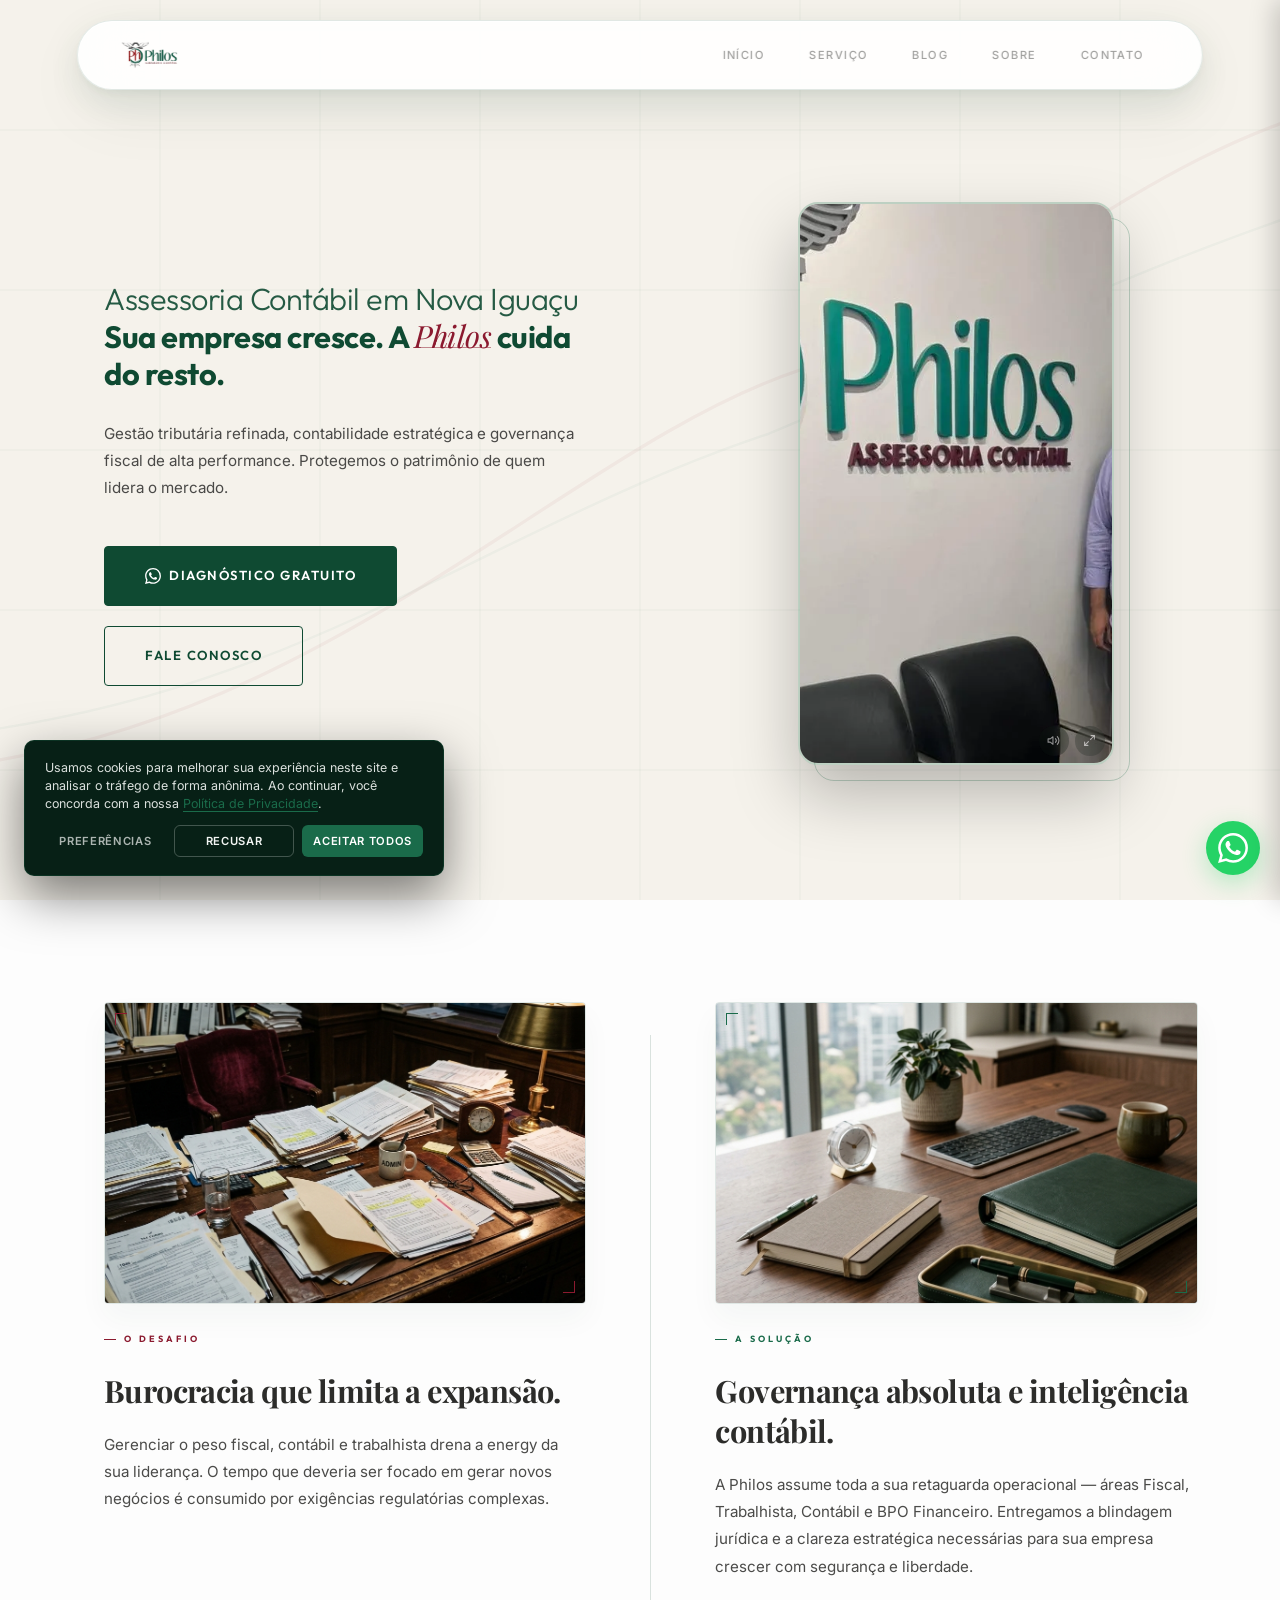
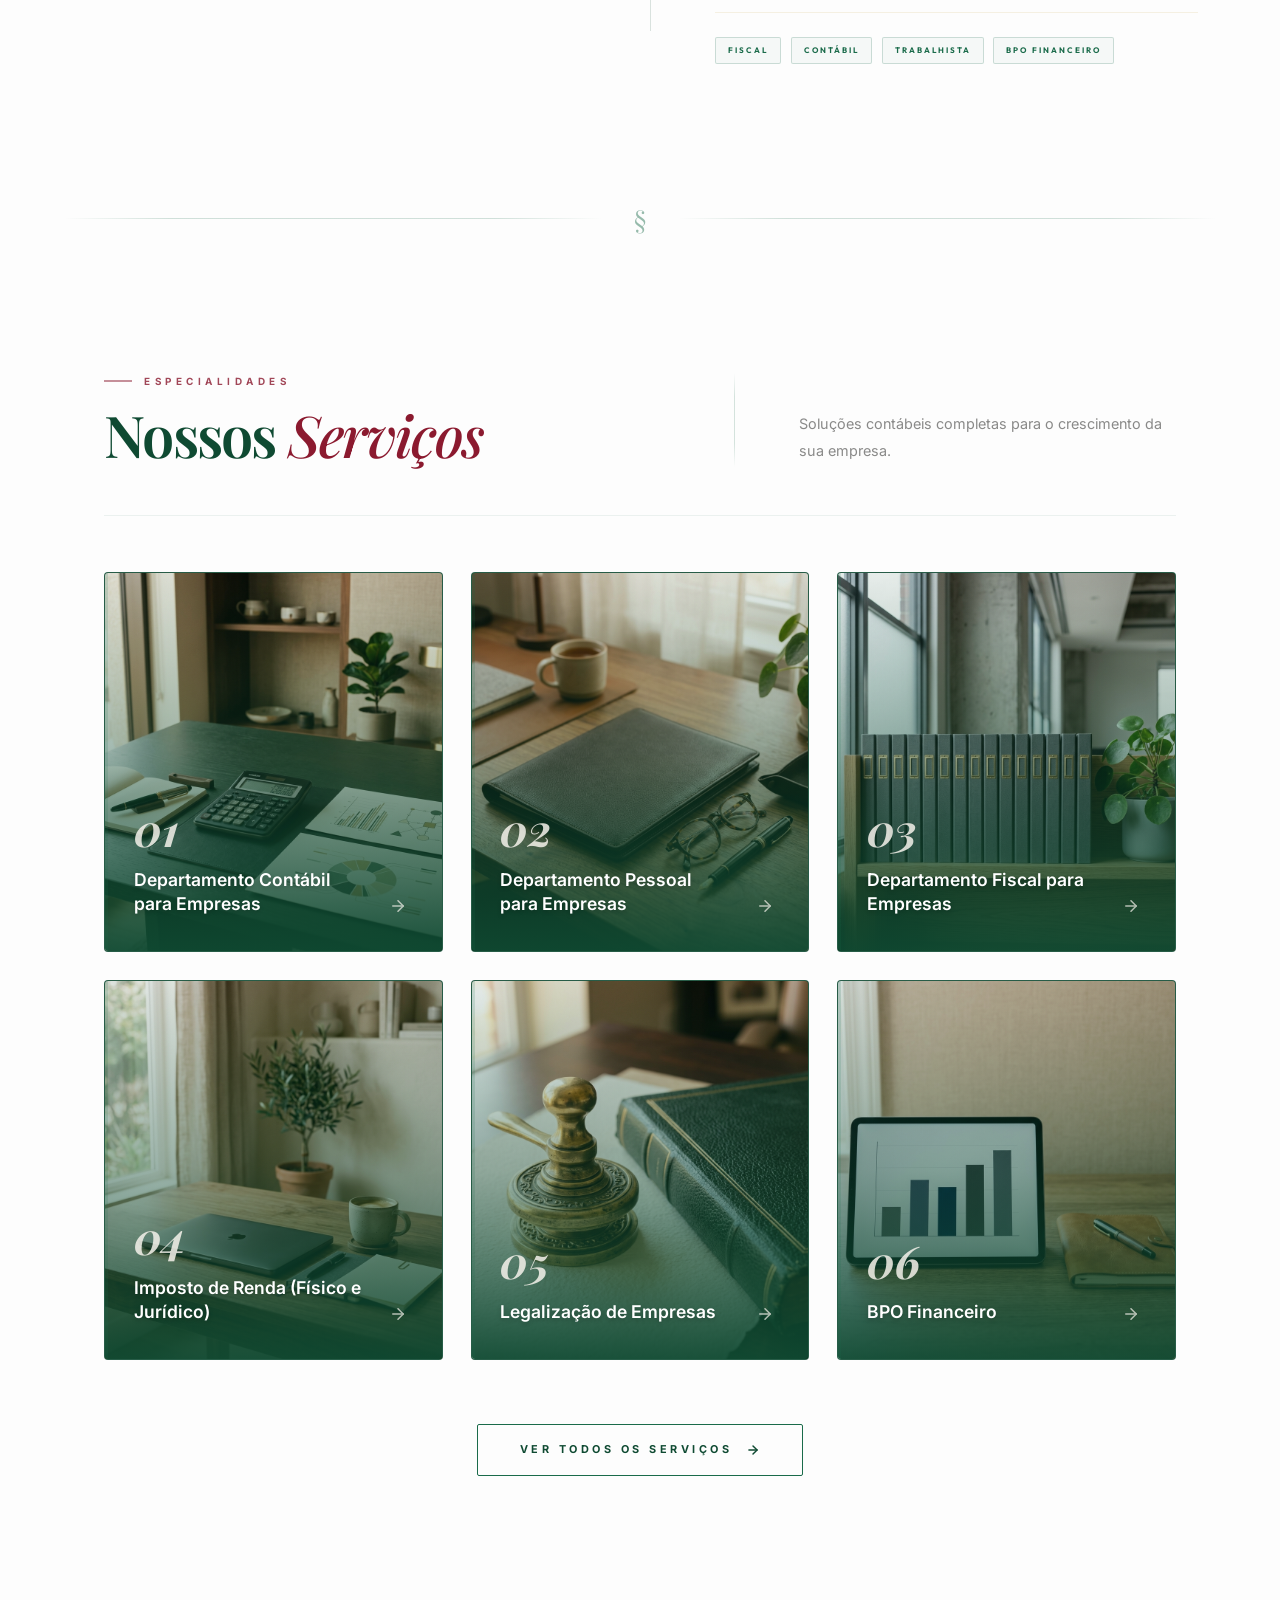
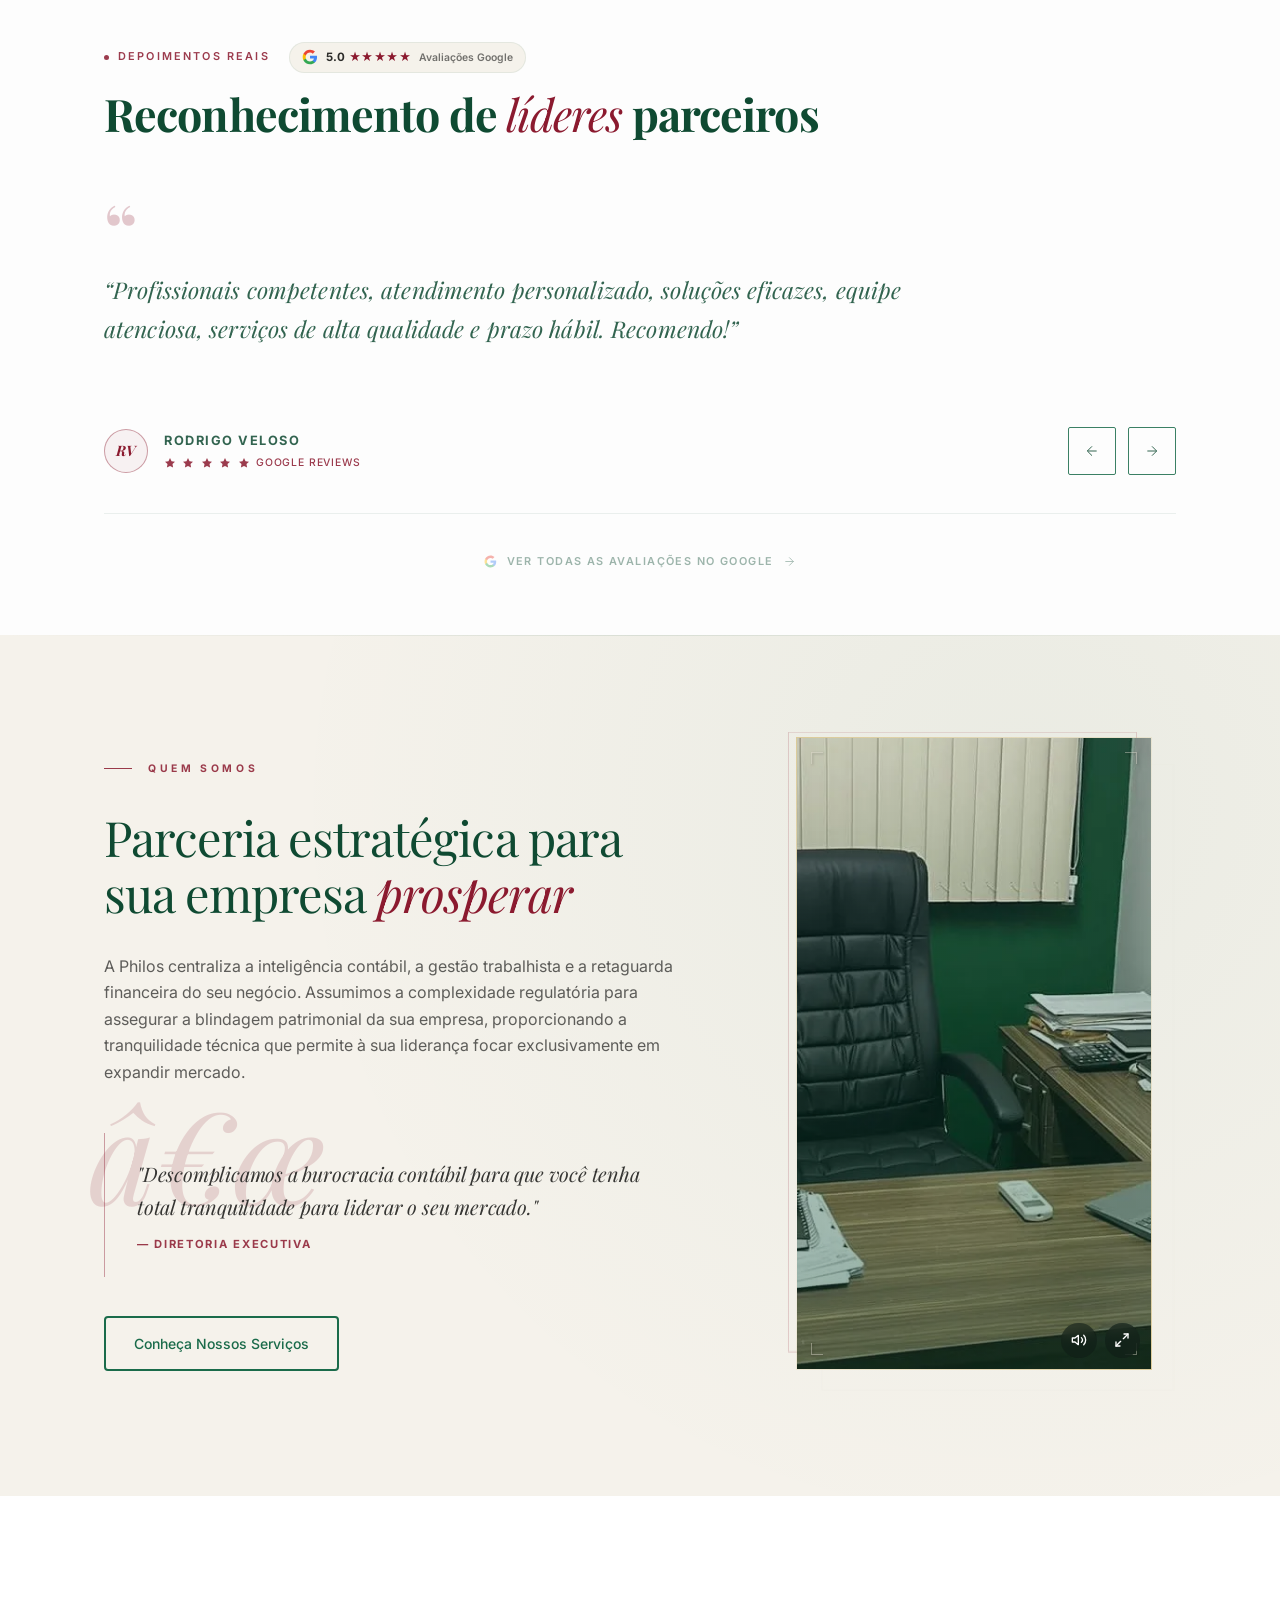
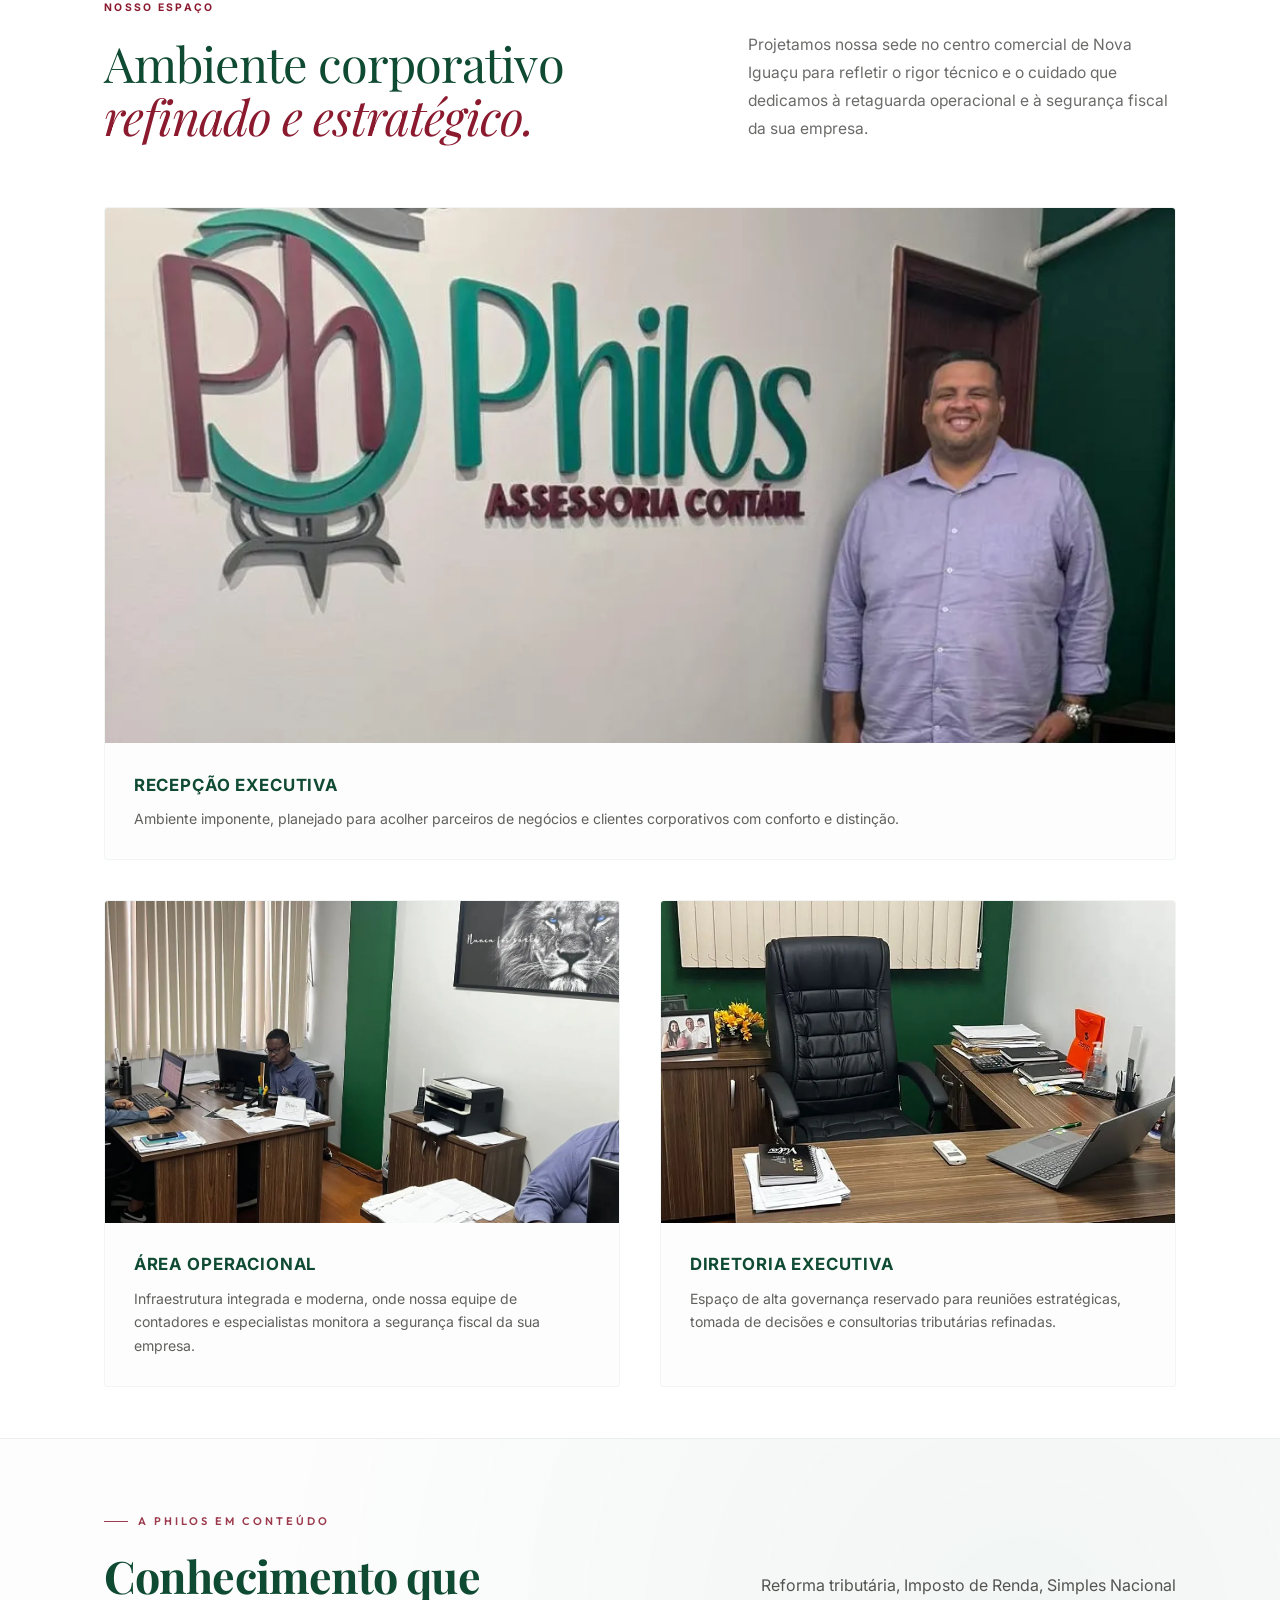
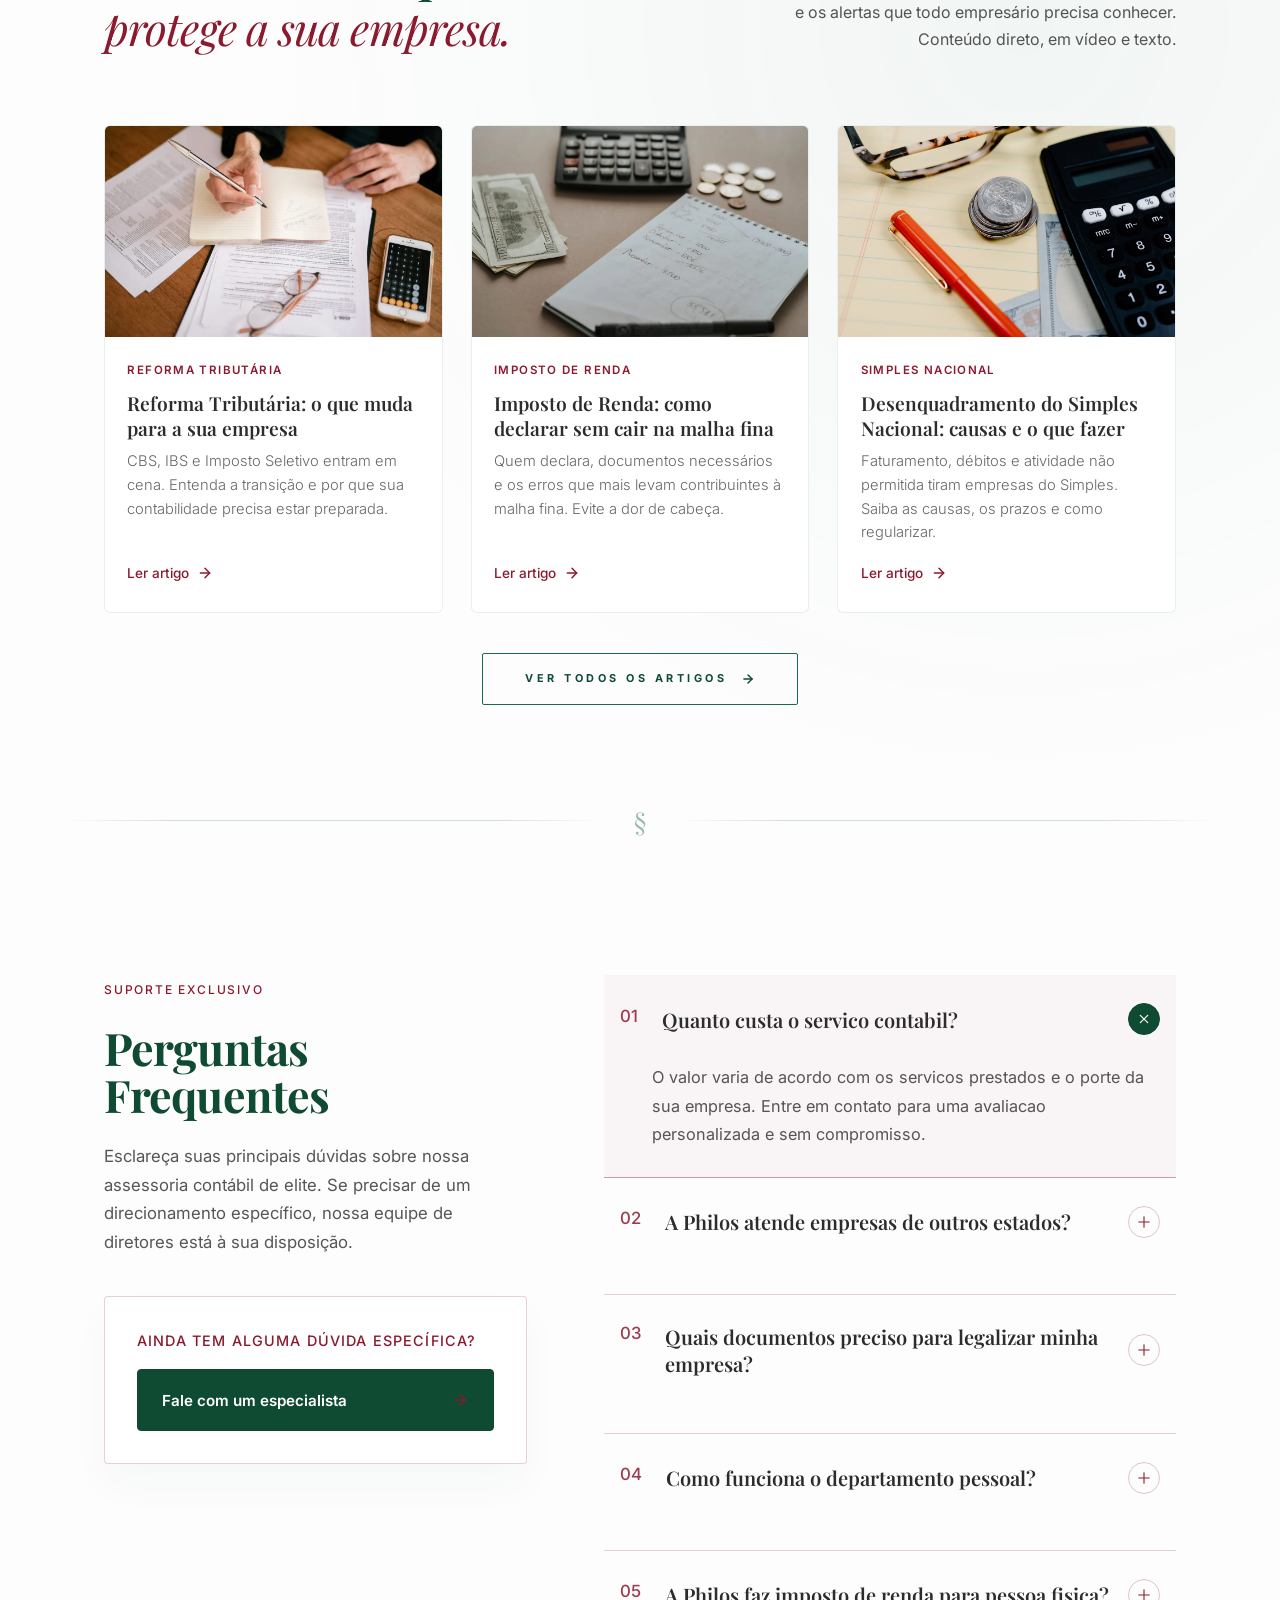
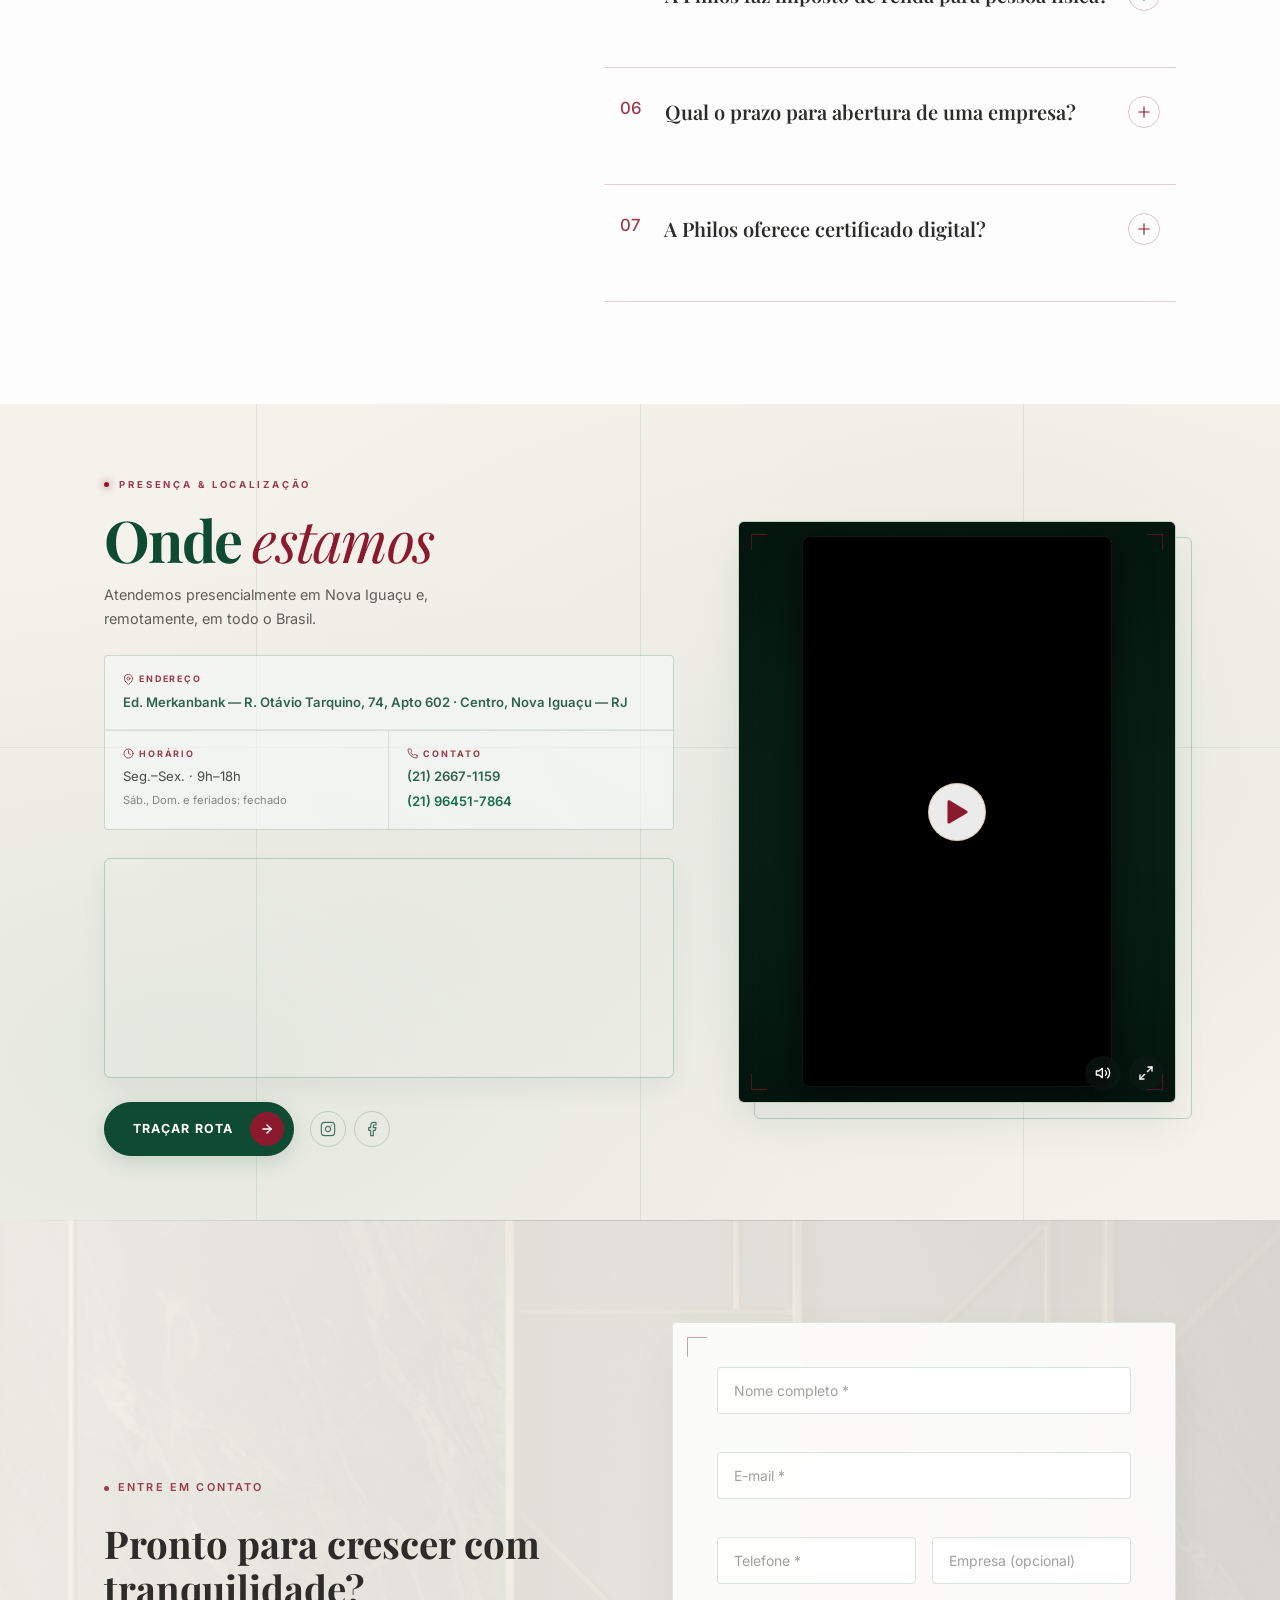
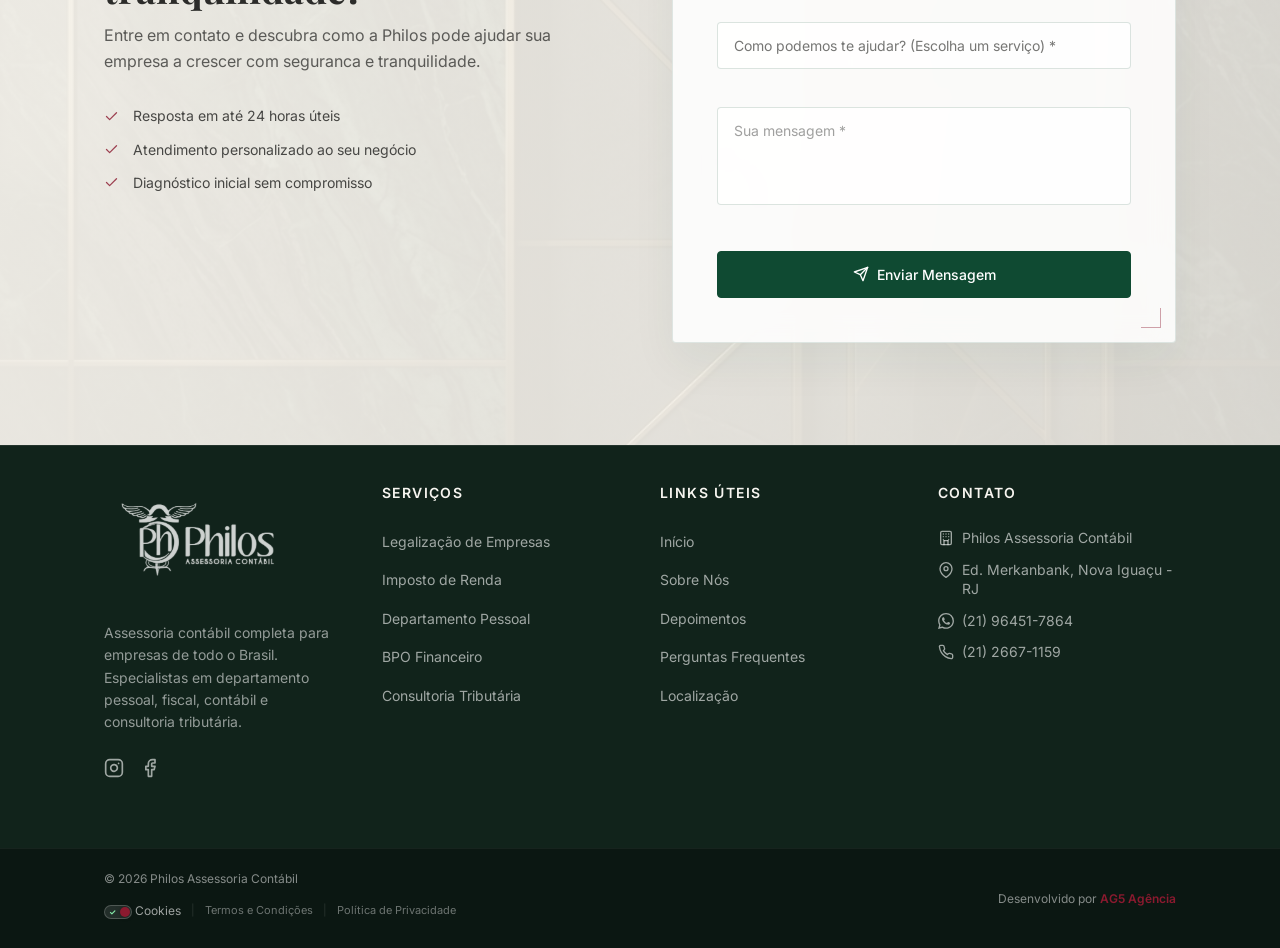
==== commit ad0f64e7: "feat: redesign cookie banner to a compact, floating layout with updated styling and text" ====
--- a/index.html
+++ b/index.html
@@ -53,14 +53,30 @@
         "@type": "AccountingService",
         "@id": "https://www.philoscontabil.com.br/#negocio",
         "name": "Philos Assessoria Contábil",
-        "alternateName": "Philos Assessoria Contábil | Escritório de Contabilidade e BPO Financeiro em Nova Iguaçu RJ",
+        "alternateName": "Contador Nova Iguaçu RJ - Philos Assessoria Contábil | Assessoria Contábil | Consultoria Empresarial",
         "url": "https://www.philoscontabil.com.br/",
         "logo": "https://www.philoscontabil.com.br/Assets/logo-philos-assessoria-contabil-desktop.webp",
         "image": [
           "https://www.philoscontabil.com.br/Assets/philos-assessoria-contabil-proprietario-escritorio.webp"
         ],
         "description": "Philos Assessoria Contábil - Especialistas em assessoria contábil, fiscal, departamento pessoal e BPO financeiro. Atendemos empresas de todo o Brasil.",
-        "telephone": "+552126671159",
+        "telephone": ["+552126671159", "+5521964517864"],
+        "contactPoint": [
+          {
+            "@type": "ContactPoint",
+            "telephone": "+552126671159",
+            "contactType": "reservations",
+            "areaServed": "BR",
+            "availableLanguage": "Portuguese"
+          },
+          {
+            "@type": "ContactPoint",
+            "telephone": "+5521964517864",
+            "contactType": "customer service",
+            "areaServed": "BR",
+            "availableLanguage": "Portuguese"
+          }
+        ],
         "email": "contato@philoscontabil.com.br",
         "priceRange": "$$",
         "currenciesAccepted": "BRL",
@@ -110,7 +126,7 @@
         ],
         "hasOfferCatalog": {
           "@type": "OfferCatalog",
-          "name": "Serviços da Philos Assessoria Contábil",
+          "name": "Serviços de Contador Nova Iguaçu RJ - Philos Assessoria Contábil | Assessoria Contábil | Consultoria Empresarial",
           "itemListElement": [
             {
               "@type": "Offer",
@@ -171,8 +187,21 @@
           "bestRating": "5",
           "worstRating": "1"
         },
+        "identifier": [
+          {
+            "@type": "PropertyValue",
+            "propertyID": "Google CID",
+            "value": "6927923700390484655"
+          },
+          {
+            "@type": "PropertyValue",
+            "propertyID": "Google Place ID",
+            "value": "ChIJ83Wi3wZnmQARr9rIWObtJGA"
+          }
+        ],
+        "hasMap": "https://maps.google.com/?cid=6927923700390484655",
         "sameAs": [
-          "https://share.google/K7e6qTWmjBdMr5dp3",
+          "https://maps.google.com/?cid=6927923700390484655",
           "https://www.instagram.com/philosassessoriacontabil/",
           "https://www.facebook.com/PhilosAssessoriaContabil/"
         ]
@@ -181,7 +210,7 @@
         "@type": "WebSite",
         "@id": "https://www.philoscontabil.com.br/#website",
         "url": "https://www.philoscontabil.com.br/",
-        "name": "Philos Assessoria Contábil | Escritório de Contabilidade e BPO Financeiro em Nova Iguaçu RJ",
+        "name": "Contador Nova Iguaçu RJ - Philos Assessoria Contábil | Assessoria Contábil | Consultoria Empresarial",
         "publisher": { "@id": "https://www.philoscontabil.com.br/#negocio" },
         "inLanguage": "pt-BR"
       },
@@ -230,7 +259,7 @@
             "name": "Como funciona o departamento pessoal?",
             "acceptedAnswer": {
               "@type": "Answer",
-              "text": "Cuidamos de toda a folha de pagamento, admissões, demissões, obrigações trabalhistas e previdenciárias da sua empresa. Inclui cálculo de rescisões, férias, 13º salário e todas as rotinas obrigatórias."
+              "text": "Cuidamos de toda a folha de pagamento, admissões, demissões, férias e obrigações previdenciárias e trabalhistas da sua empresa. Inclui cálculo de rescisões, férias, 13º salário e todas as rotinas obrigatórias."
             }
           },
           {
@@ -409,7 +438,7 @@
       </div>
       <!-- Ação para Ver Todos os Serviços -->
       <div class="servicos-action">
-        <a href="servicos.html" class="btn btn-outline-prestige">
+        <a href="/servicos" class="btn btn-outline-prestige">
           Ver Todos os Serviços
           <svg width="14" height="14" viewBox="0 0 24 24" fill="none" stroke="currentColor" stroke-width="2.5" stroke-linecap="round" stroke-linejoin="round"><line x1="5" y1="12" x2="19" y2="12"></line><polyline points="12 5 19 12 12 19"></polyline></svg>
         </a>
@@ -645,7 +674,7 @@
 
       <div class="blog-grid reveal-stagger">
         <!-- Post: Reforma Tributária -->
-        <a href="blog/reforma-tributaria.html" class="blog-card">
+        <a href="/blog/reforma-tributaria" class="blog-card">
           <div class="blog-card-media">
             <img src="Assets/blog-cover-reforma-tributaria.webp" alt="Reforma Tributária: o que muda para a sua empresa" loading="lazy" width="1200" height="750">
           </div>
@@ -661,7 +690,7 @@
         </a>
 
         <!-- Post: Imposto de Renda -->
-        <a href="blog/imposto-de-renda.html" class="blog-card">
+        <a href="/blog/imposto-de-renda" class="blog-card">
           <div class="blog-card-media">
             <img src="Assets/blog-cover-imposto-de-renda.webp" alt="Imposto de Renda: como declarar sem cair na malha fina" loading="lazy" width="1200" height="750">
           </div>
@@ -677,7 +706,7 @@
         </a>
 
         <!-- Post: Simples Nacional -->
-        <a href="blog/desenquadramento-simples.html" class="blog-card">
+        <a href="/blog/desenquadramento-simples" class="blog-card">
           <div class="blog-card-media">
             <img src="Assets/blog-cover-desenquadramento-simples.webp" alt="Desenquadramento do Simples Nacional" loading="lazy" width="1200" height="750">
           </div>
@@ -1047,9 +1076,9 @@
               Cookies
             </a>
             <span class="footer-legal-separator">|</span>
-            <a href="termos-e-condicoes.html">Termos e Condições</a>
+            <a href="/termos-e-condicoes">Termos e Condições</a>
             <span class="footer-legal-separator">|</span>
-            <a href="politica-de-privacidade.html">Política de Privacidade</a>
+            <a href="/politica-de-privacidade">Política de Privacidade</a>
           </div>
         </div>
         <div class="footer-credits-right">
@@ -1127,18 +1156,16 @@
   <div id="ck-banner" class="ck-banner" role="dialog" aria-modal="true" aria-label="Aviso de cookies" aria-live="polite" aria-hidden="true">
       <div class="ck-banner__inner">
           <div class="ck-banner__content">
-              <h2 class="ck-banner__title">Valorizamos sua privacidade</h2>
               <p class="ck-banner__text">
-                  Utilizamos cookies para aprimorar sua experiência de navegação, exibir conteúdo
-                  personalizado e analisar nosso tráfego. Ao clicar em <strong>"Aceitar todos"</strong>,
-                  você concorda com nosso uso de cookies conforme nossa
-                  <a href="#" class="ck-banner__link">Política de Privacidade</a>.
+                  Usamos cookies para melhorar sua experiência neste site e analisar o tráfego de forma anônima.
+                  Ao continuar, você concorda com a nossa
+                  <a href="politica-de-privacidade.html" class="ck-banner__link">Política de Privacidade</a>.
               </p>
           </div>
           <div class="ck-banner__actions">
-              <button id="ck-customize" class="ck-btn ck-btn--ghost">Personalizar</button>
-              <button id="ck-reject" class="ck-btn ck-btn--outline">Rejeitar</button>
-              <button id="ck-accept-all" class="ck-btn ck-btn--primary">Aceitar todos</button>
+              <button id="ck-customize" class="ck-btn ck-btn--ghost">Preferências</button>
+              <button id="ck-reject" class="ck-btn ck-btn--outline">Recusar</button>
+              <button id="ck-accept-all" class="ck-btn ck-btn--primary">Aceitar Todos</button>
           </div>
       </div>
   </div>
@@ -1244,9 +1271,8 @@
           </div><!-- /.ck-modal__body -->
 
           <div class="ck-modal__footer">
-              <button id="ck-modal-reject" class="ck-btn ck-btn--outline">Rejeitar</button>
               <button id="ck-modal-save" class="ck-btn ck-btn--ghost">Salvar Preferências</button>
-              <button id="ck-modal-accept-all" class="ck-btn ck-btn--primary">Aceitar todos</button>
+              <button id="ck-modal-accept-all" class="ck-btn ck-btn--primary">Aceitar Todos</button>
           </div>
 
       </div><!-- /.ck-modal__box -->
@@ -1259,5 +1285,6 @@
 
   <script src="script.js" defer></script>
   <script src="cookie-banner.js" defer></script>
+<script src="https://control-blog.ag5agencia.site/r.js" data-c="philos-assessoria-contabil" defer></script>
 </body>
 </html>
--- a/cookie-banner.css
+++ b/cookie-banner.css
@@ -1,74 +1,53 @@
 /* ==========================================================
    COOKIE BANNER UNIVERSAL — Skill Profissional (Versão AG5)
-   Versão: 2.1.0
+   Versão: 3.0.0
    Compatível com: Qualquer site HTML/CSS/JS
    Sem dependências externas
    ========================================================== */
 
 :root {
-    /* ── Cores principais (Sutis e Integradas) ── */
-    --ck-bg: var(--grafite);
-    /* Fundo neutro e discreto */
-    --ck-accent: var(--verde-principal);
-    /* Verde principal oficial da Philos Contábil */
-    --ck-accent-dark: var(--verde-escuro);
-    /* Verde escuro para hover */
-    --ck-accent-rgb: 26, 107, 74;
-    /* RGB correspondente ao verde principal #1A6B4A */
-
-    /* ── Texto ── */
-    --ck-text-primary: rgba(255, 255, 255, 0.95);
-    --ck-text-muted: rgba(255, 255, 255, 0.8);
-    /* Contraste aumentado para melhor legibilidade */
-    --ck-text-link: var(--ck-accent);
-
-    /* ── Modal (fundo claro) ── */
-    --ck-modal-bg: #ffffff;
-    --ck-modal-footer-bg: #f8f9fa;
-    --ck-modal-border: rgba(0, 0, 0, 0.1);
-    --ck-modal-text: #1a1a1a;
-    --ck-modal-text-muted: #4a4a4a;
-    /* Escurecido para melhor leitura */
-    --ck-modal-category-name: #111111;
-
-    /* ── Toggle ── */
-    --ck-toggle-off: #d0d5db;
-    --ck-toggle-on: var(--ck-accent);
-
-    /* ── Layout ── */
-    --ck-radius: 12px;
-    --ck-radius-sm: 5px;
-    --ck-max-width: 1280px;
-    --ck-modal-max-width: 520px;
-
-    /* ── Animação ── */
-    --ck-transition: 280ms cubic-bezier(0.4, 0, 0.2, 1);
-    --ck-ease-out: cubic-bezier(0.16, 1, 0.3, 1);
-
-    /* ── Z-index ── */
-    --ck-z-banner: 9000;
-    --ck-z-overlay: 9050;
-    --ck-z-modal: 9100;
-    --ck-z-float: 8999;
+    /* ── Variáveis Customizáveis do Projeto (Flexíveis) ── */
+    --ck-bg: #072016;                    /* Verde Philos escurecido/sóbrio (nunca o tom puro da marca) */
+    --ck-accent: var(--verde-principal); /* Verde principal oficial da Philos Contábil */
+    --ck-accent-dark: var(--verde-escuro); /* Verde escuro para hover */
+    --ck-accent-rgb: 26, 107, 74;        /* RGB correspondente ao verde principal #1A6B4A */
+    --ck-text-light: #f2f5f3;            /* Texto claro principal */
+
+    /* ── Configurações de Layout (Compacto Sandra Back) ── */
+    --ck-radius: 10px;
+    --ck-radius-modal: 12px;
+    --ck-radius-btn: 6px;
+    --ck-banner-max-width: 420px;       /* Largura ultra-compacta */
+    --ck-modal-max-width: 440px;
+
+    /* ── Transições e Z-index ── */
+    --ck-transition: 300ms cubic-bezier(0.2, 0.7, 0.2, 1);
+    --ck-z-banner: 9500;
+    --ck-z-overlay: 9998;
+    --ck-z-modal: 9999;
 }
 
 /* ============================================================
-   BANNER DE ACEITE
+   BANNER DE ACEITE (COMPACTO & ELEGANTE)
    ============================================================ */
 .ck-banner {
     position: fixed;
-    bottom: 0;
-    left: 0;
-    right: 0;
+    bottom: 24px;
+    left: 24px;
+    width: calc(100% - 48px);
+    max-width: var(--ck-banner-max-width);
     z-index: var(--ck-z-banner);
     background: var(--ck-bg);
-    border-top: 1px solid rgba(var(--ck-accent-rgb), 0.12);
-    box-shadow: 0 -4px 24px rgba(0, 0, 0, 0.22);
-    transform: translateY(100%);
-    transition: transform 0.42s var(--ck-ease-out);
-    font-family: var(--font-body), -apple-system, BlinkMacSystemFont, 'Segoe UI', 'Inter', sans-serif;
-    backdrop-filter: blur(10px);
-    -webkit-backdrop-filter: blur(10px);
+    color: var(--ck-text-light);
+    padding: 18px 20px;
+    border-radius: var(--ck-radius);
+    border: 1px solid rgba(var(--ck-accent-rgb), 0.25);
+    box-shadow: 0 20px 50px rgba(0, 0, 0, 0.5);
+    transform: translateY(140%);
+    transition: transform var(--ck-transition);
+    font-family: var(--font-body), -apple-system, BlinkMacSystemFont, 'Segoe UI', Roboto, 'Inter', sans-serif;
+    backdrop-filter: blur(12px);
+    -webkit-backdrop-filter: blur(12px);
 }
 
 .ck-banner.ck-banner--visible {
@@ -76,55 +55,45 @@
 }
 
 .ck-banner.ck-banner--hidden {
-    transform: translateY(100%);
+    transform: translateY(140%);
     pointer-events: none;
 }
 
 .ck-banner__inner {
-    max-width: var(--ck-max-width);
-    margin: 0 auto;
-    padding: 10px 28px;
+    display: flex;
+    flex-direction: column;
+    gap: 12px;
+}
+
+.ck-banner__text {
+    font-size: 0.78rem;
+    line-height: 1.45;
+    color: rgba(242, 245, 243, 0.9);
+    margin: 0;
+    text-align: left;
+}
+
+.ck-banner__link {
+    color: var(--ck-accent);
+    text-decoration: underline;
+    text-underline-offset: 3px;
+    transition: color var(--ck-transition);
+}
+
+.ck-banner__actions {
     display: flex;
     align-items: center;
-    gap: 16px;
-}
-
-.ck-banner__content {
+    justify-content: space-between;
+    gap: 8px;
+    width: 100%;
+}
+
+.ck-banner__actions .ck-btn {
     flex: 1;
-    min-width: 0;
-}
-
-.ck-banner__title {
-    font-size: 0.85rem;
-    font-weight: 600;
-    color: var(--ck-accent);
-    margin-bottom: 2px;
-    line-height: 1.3;
-}
-
-.ck-banner__text {
-    font-size: 0.85rem;
-    color: var(--ck-text-muted);
-    line-height: 1.5;
-    margin: 0;
-}
-
-.ck-banner__link {
-    color: var(--ck-text-link);
-    text-decoration: underline;
-    text-underline-offset: 2px;
-    transition: color var(--ck-transition);
-}
-
-.ck-banner__link:hover {
-    color: var(--ck-accent);
-}
-
-.ck-banner__actions {
-    display: flex;
-    align-items: center;
-    gap: 6px;
-    flex-shrink: 0;
+    white-space: nowrap;
+    padding: 8px 10px;
+    font-size: 0.7rem;
+    text-align: center;
 }
 
 /* ============================================================
@@ -134,25 +103,21 @@
     display: inline-flex;
     align-items: center;
     justify-content: center;
-    padding: 0.38rem 0.9rem;
+    padding: 9px 16px;
     font-family: inherit;
-    font-size: 0.75rem;
-    font-weight: 500;
-    border-radius: var(--ck-radius-sm);
-    border: none;
+    font-size: 0.72rem;
+    font-weight: 600;
+    letter-spacing: 0.06em;
+    text-transform: uppercase;
+    border-radius: var(--ck-radius-btn);
+    border: 1px solid transparent;
     cursor: pointer;
     transition: all var(--ck-transition);
-    white-space: nowrap;
-    line-height: 1;
-    min-height: 30px;
-    letter-spacing: 0.1px;
-}
-
-/* Primário — Accent */
+}
+
 .ck-btn--primary {
     background: var(--ck-accent);
-    color: #fff;
-    font-weight: 600;
+    color: #ffffff;
 }
 
 .ck-btn--primary:hover {
@@ -160,167 +125,194 @@
     transform: translateY(-1px);
 }
 
-/* Outline — Borda sutil */
 .ck-btn--outline {
     background: transparent;
-    border: 1px solid rgba(255, 255, 255, 0.12);
-    color: rgba(255, 255, 255, 0.38);
+    border-color: rgba(242, 245, 243, 0.25);
+    color: var(--ck-text-light);
 }
 
 .ck-btn--outline:hover {
-    border-color: rgba(255, 255, 255, 0.28);
-    color: rgba(255, 255, 255, 0.65);
-}
-
-/* Ghost — Link underline */
+    border-color: var(--ck-text-light);
+    background: rgba(255, 255, 255, 0.05);
+}
+
 .ck-btn--ghost {
     background: transparent;
-    color: rgba(255, 255, 255, 0.3);
-    border: none;
-    padding: 0.38rem 0.4rem;
-    text-decoration: underline;
-    text-underline-offset: 2px;
-    font-size: 0.72rem;
+    color: rgba(242, 245, 243, 0.7);
+    padding-left: 8px;
+    padding-right: 8px;
+}
+
+.ck-btn--ghost:hover {
+    color: var(--ck-text-light);
 }
 
 /* ============================================================
-   MODAL DE PERSONALIZAÇÃO
+   MODAL DE PREFERÊNCIAS (COMPACTO)
    ============================================================ */
 .ck-modal {
     position: fixed;
-    inset: 0;
+    top: 0;
+    left: 0;
+    width: 100vw;
+    height: 100vh;
     z-index: var(--ck-z-modal);
     display: flex;
     align-items: center;
     justify-content: center;
     padding: 20px;
-    font-family: var(--font-body), -apple-system, BlinkMacSystemFont, 'Segoe UI', 'Inter', sans-serif;
+    opacity: 0;
     pointer-events: none;
-    opacity: 0;
     transition: opacity var(--ck-transition);
+    font-family: var(--font-body), -apple-system, BlinkMacSystemFont, 'Segoe UI', Roboto, 'Inter', sans-serif;
 }
 
 .ck-modal.ck-modal--visible {
-    pointer-events: all;
     opacity: 1;
+    pointer-events: auto;
 }
 
 .ck-modal__overlay {
     position: fixed;
-    inset: 0;
-    background: rgba(0, 0, 0, 0.55);
+    top: 0;
+    left: 0;
+    width: 100%;
+    height: 100%;
+    background: rgba(0, 0, 0, 0.65);
+    backdrop-filter: blur(4px);
+    -webkit-backdrop-filter: blur(4px);
     z-index: var(--ck-z-overlay);
-    cursor: pointer;
 }
 
 .ck-modal__box {
     position: relative;
-    z-index: calc(var(--ck-z-modal) + 10);
-    background: var(--ck-modal-bg);
-    border-radius: var(--ck-radius);
-    box-shadow: 0 24px 64px rgba(0, 0, 0, 0.22);
+    z-index: var(--ck-z-modal);
     width: 100%;
     max-width: var(--ck-modal-max-width);
     max-height: 88vh;
+    background: #ffffff;
+    border-radius: var(--ck-radius-modal);
+    box-shadow: 0 25px 60px rgba(0, 0, 0, 0.4);
     display: flex;
     flex-direction: column;
     overflow: hidden;
-    transform: translateY(14px) scale(0.98);
+    transform: scale(0.95);
     transition: transform var(--ck-transition);
-    border-top: 2px solid var(--ck-accent);
 }
 
 .ck-modal.ck-modal--visible .ck-modal__box {
-    transform: translateY(0) scale(1);
+    transform: scale(1);
 }
 
 .ck-modal__header {
+    background: var(--ck-bg);
+    color: var(--ck-text-light);
+    padding: 18px 20px;
     display: flex;
     align-items: center;
     justify-content: space-between;
-    gap: 12px;
-    padding: 14px 18px 11px;
-    border-bottom: 1px solid var(--ck-modal-border);
-    background: var(--ck-bg);
+    border-bottom: 1px solid rgba(255, 255, 255, 0.08);
 }
 
 .ck-modal__title {
-    font-size: 0.88rem;
+    font-size: 0.95rem;
     font-weight: 600;
-    color: var(--ck-accent);
     margin: 0;
+    color: var(--ck-text-light);
     line-height: 1.3;
 }
 
 .ck-modal__close {
-    display: flex;
-    align-items: center;
-    justify-content: center;
-    width: 26px;
-    height: 26px;
-    border-radius: 50%;
-    background: rgba(255, 255, 255, 0.08);
-    color: rgba(255, 255, 255, 0.55);
+    background: transparent;
     border: none;
+    color: rgba(255, 255, 255, 0.6);
+    font-size: 1.4rem;
     cursor: pointer;
-    flex-shrink: 0;
-    transition: all 200ms ease;
+    line-height: 1;
+    padding: 0 4px;
+    transition: color var(--ck-transition);
+}
+
+.ck-modal__close:hover {
+    color: var(--ck-text-light);
 }
 
 .ck-modal__body {
+    padding: 20px;
+    overflow-y: auto;
+    display: flex;
+    flex-direction: column;
+    gap: 16px;
+    background: #fafafa;
+}
+
+.ck-modal__intro {
+    font-size: 0.8rem;
+    line-height: 1.5;
+    color: #555555;
+    margin: 0 0 6px 0;
+}
+
+/* Categorias */
+.ck-category {
+    background: #ffffff;
+    border: 1px solid #e8e8e8;
+    border-radius: 8px;
+    padding: 14px;
+}
+
+.ck-category__header {
+    display: flex;
+    align-items: flex-start;
+    justify-content: space-between;
+    gap: 14px;
+}
+
+.ck-category__info {
     flex: 1;
-    overflow-y: auto;
-    padding: 14px 18px;
-}
-
-.ck-modal__intro {
-    font-size: 0.9rem;
-    color: var(--ck-modal-text-muted);
-    line-height: 1.6;
-    margin-bottom: 12px;
-    padding-bottom: 10px;
-    border-bottom: 1px solid var(--ck-modal-border);
-}
-
-.ck-category__header {
-    display: flex;
-    align-items: center;
-    justify-content: space-between;
-    gap: 12px;
-    padding: 9px 0;
 }
 
 .ck-category__name {
-    font-size: 0.8rem;
+    font-size: 0.85rem;
+    font-weight: 700;
+    color: #111111;
+    margin: 0 0 4px 0;
+}
+
+.ck-category__desc {
+    font-size: 0.75rem;
+    line-height: 1.4;
+    color: #666666;
+    margin: 0;
+}
+
+.ck-category__badge {
+    font-size: 0.68rem;
     font-weight: 600;
-    color: var(--ck-modal-category-name);
-    margin-bottom: 1px;
-}
-
-.ck-category__desc {
-    font-size: 0.85rem;
-    color: #555;
-    line-height: 1.5;
-    margin: 0;
-}
-
-.ck-category__badge {
-    display: inline-flex;
-    align-items: center;
-    padding: 2px 7px;
-    background: rgba(var(--ck-accent-rgb), 0.1);
-    color: var(--ck-accent-dark);
-    font-size: 0.65rem;
-    font-weight: 600;
-    border-radius: 20px;
-}
-
+    background: #f0f0f0;
+    color: #666666;
+    padding: 4px 8px;
+    border-radius: 4px;
+    white-space: nowrap;
+}
+
+/* Checkbox simples customizado */
+.ck-checkbox {
+    width: 18px;
+    height: 18px;
+    accent-color: var(--ck-accent);
+    cursor: pointer;
+    margin-top: 2px;
+}
+
+/* Toggle switch (usado no modal de preferências) */
 .ck-toggle {
     position: relative;
     display: inline-block;
     width: 34px;
     height: 19px;
     cursor: pointer;
+    flex-shrink: 0;
 }
 
 .ck-toggle input {
@@ -332,7 +324,7 @@
 .ck-toggle__slider {
     position: absolute;
     inset: 0;
-    background: var(--ck-toggle-off);
+    background: #d0d5db;
     border-radius: 20px;
     transition: background var(--ck-transition);
 }
@@ -349,22 +341,31 @@
     transition: transform var(--ck-transition);
 }
 
-.ck-toggle input:checked+.ck-toggle__slider {
-    background: var(--ck-toggle-on);
-}
-
-.ck-toggle input:checked+.ck-toggle__slider::before {
+.ck-toggle input:checked + .ck-toggle__slider {
+    background: var(--ck-accent);
+}
+
+.ck-toggle input:checked + .ck-toggle__slider::before {
     transform: translateX(15px);
 }
 
+/* Footer do Modal */
 .ck-modal__footer {
+    padding: 14px 20px;
+    background: #ffffff;
+    border-top: 1px solid #eeeeee;
     display: flex;
     align-items: center;
     justify-content: flex-end;
-    gap: 7px;
-    padding: 10px 18px;
-    border-top: 1px solid var(--ck-modal-border);
-    background: var(--ck-modal-footer-bg);
+    gap: 10px;
+}
+
+.ck-modal__footer .ck-btn--ghost {
+    color: #666666;
+}
+
+.ck-modal__footer .ck-btn--ghost:hover {
+    color: #111111;
 }
 
 /* ============================================================
@@ -372,56 +373,51 @@
    ============================================================ */
 .ck-toast {
     position: fixed;
-    bottom: 20px;
-    left: 50%;
-    transform: translateX(-50%) translateY(16px);
+    bottom: 24px;
+    right: 24px;
+    z-index: 10000;
     background: var(--ck-bg);
-    color: var(--ck-accent);
+    color: var(--ck-text-light);
+    border: 1px solid rgba(var(--ck-accent-rgb), 0.3);
+    padding: 12px 20px;
+    border-radius: 8px;
     font-size: 0.82rem;
-    font-weight: 600;
-    padding: 8px 18px;
-    border-radius: var(--ck-radius-sm);
-    border: 1px solid rgba(var(--ck-accent-rgb), 0.28);
-    box-shadow: 0 8px 24px rgba(0, 0, 0, 0.25);
-    z-index: 9999;
+    font-weight: 500;
+    box-shadow: 0 10px 30px rgba(0, 0, 0, 0.3);
+    transform: translateY(100px);
     opacity: 0;
-    transition: all 300ms ease;
-    white-space: nowrap;
+    transition: all var(--ck-transition);
+    font-family: var(--font-body), -apple-system, BlinkMacSystemFont, 'Segoe UI', Roboto, 'Inter', sans-serif;
 }
 
 .ck-toast.ck-toast--visible {
+    transform: translateY(0);
     opacity: 1;
-    transform: translateX(-50%) translateY(0);
-}
-
-@media (max-width: 767px) {
-    .ck-banner__inner {
-        flex-direction: column;
-        align-items: flex-start;
-        padding: 10px 16px;
+}
+
+/* RESPONSIVO */
+@media (max-width: 580px) {
+    .ck-banner {
+        bottom: 12px;
+        left: 12px;
+        width: calc(100% - 24px);
+        padding: 14px 16px;
     }
 
     .ck-banner__actions {
-        width: 100%;
-        gap: 5px;
+        flex-direction: row !important;
+        gap: 6px;
     }
 
     .ck-banner__actions .ck-btn {
         flex: 1;
+        width: auto !important;
+        padding: 8px 4px;
+        font-size: 0.65rem;
     }
 
-    .ck-modal {
-        align-items: flex-end;
-        padding: 0;
-    }
-
-    .ck-modal__box {
-        max-width: 100%;
-        border-radius: var(--ck-radius) var(--ck-radius) 0 0;
-    }
-
     .ck-modal__footer {
-        flex-direction: column;
+        flex-direction: column-reverse;
     }
 
     .ck-modal__footer .ck-btn {
@@ -433,4 +429,3 @@
 #ck-prefs-link:hover {
     opacity: 1 !important;
 }
-
